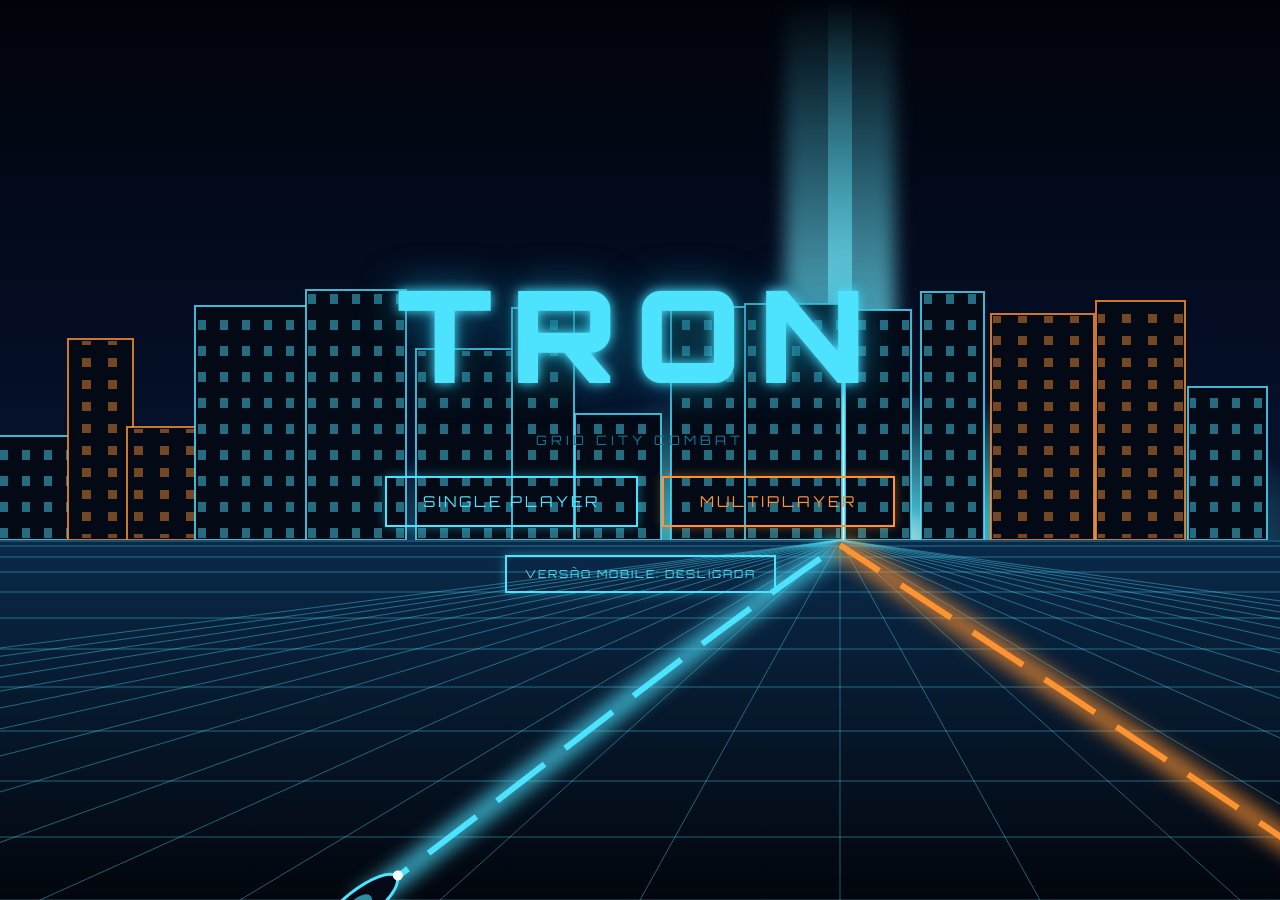
==== index.html @ 57fe6dfc "Formatar com Prettier" ====
<!doctype html>
<html lang="pt-br">
  <head>
    <meta charset="UTF-8" />
    <meta
      name="viewport"
      content="width=device-width, initial-scale=1, maximum-scale=1, user-scalable=no, viewport-fit=cover"
    />
    <meta name="mobile-web-app-capable" content="yes" />
    <meta name="theme-color" content="#030710" />
    <title>TRON // GRID CITY COMBAT</title>
    <link
      href="https://fonts.googleapis.com/css2?family=Orbitron:wght@400;700;900&display=swap"
      rel="stylesheet"
    />
    <style>
      :root {
        --azul-neon: #4de3ff;
        --azul-neon-escuro: #0f7a99;
        --laranja-neon: #ff9331;
        --preto-grid: #030710;
        --vermelho-alerta: #ff3b3b;
        --fonte-tron: "Orbitron", "Courier New", monospace;
      }

      * {
        margin: 0;
        padding: 0;
        box-sizing: border-box;
      }

      html,
      body {
        width: 100%;
        height: 100%;
        background: var(--preto-grid);
        overflow: hidden;
        font-family: var(--fonte-tron);
      }

      #game-container {
        position: relative;
        width: 100vw;
        height: 100vh;
        background: var(--preto-grid);
      }

      #gameCanvas {
        display: block;
        width: 100%;
        height: 100%;
        background: var(--preto-grid);
      }

      .escondido {
        display: none !important;
      }

      #hud {
        position: absolute;
        top: 20px;
        left: 20px;
        z-index: 5;
        display: flex;
        flex-direction: column;
        gap: 8px;
        pointer-events: none;
      }

      .hud-barra {
        display: flex;
        align-items: center;
        gap: 10px;
      }

      .painel-estat {
        background: rgba(3, 10, 20, 0.75);
        border: 1px solid var(--azul-neon-escuro);
        box-shadow: 0 0 14px rgba(77, 227, 255, 0.25);
        padding: 12px 14px;
      }
      .botao-parar {
        margin-top: 8px;
        padding: 8px 14px;
        font-size: 11px;
        pointer-events: auto;
      }
      .hud-titulo {
        color: var(--laranja-neon);
        font-size: 11px;
        letter-spacing: 4px;
        text-shadow: 0 0 6px var(--laranja-neon);
      }
      .hud-linha {
        display: flex;
        align-items: center;
        gap: 10px;
        color: #fff;
        font-size: 12px;
        letter-spacing: 2px;
      }
      .hud-label {
        color: var(--azul-neon);
        font-size: 12px;
        letter-spacing: 2px;
        width: 112px;
        white-space: nowrap;
        text-shadow: 0 0 6px var(--azul-neon);
      }

      .barra-fundo {
        width: 200px;
        height: 14px;
        background: rgba(10, 20, 30, 0.8);
        border: 1px solid var(--azul-neon-escuro);
        box-shadow: 0 0 8px rgba(77, 227, 255, 0.3);
      }

      .barra-preenchimento {
        height: 100%;
        width: 100%;
        transition: width 0.15s ease-out;
      }

      .barra-vida-cor {
        background: linear-gradient(90deg, #ff3b3b, #ff8a4d);
        box-shadow: 0 0 10px #ff5b3b;
      }

      .barra-energia-cor {
        background: linear-gradient(
          90deg,
          var(--azul-neon-escuro),
          var(--azul-neon)
        );
        box-shadow: 0 0 10px var(--azul-neon);
      }

      .tela-overlay {
        position: absolute;
        inset: 0;
        z-index: 10;
        background: rgba(3, 7, 16, 0.92);
        display: flex;
        flex-direction: column;
        align-items: center;
        justify-content: center;
        justify-content: safe center;
        overflow-y: auto;
        gap: 18px;
        text-align: center;
      }

      .titulo-tron {
        font-size: 56px;
        font-weight: 900;
        letter-spacing: 12px;
        color: var(--azul-neon);
        text-shadow:
          0 0 12px var(--azul-neon),
          0 0 40px var(--azul-neon-escuro);
      }

      .titulo-derrota {
        color: var(--vermelho-alerta);
        text-shadow:
          0 0 12px var(--vermelho-alerta),
          0 0 40px #7a0f0f;
        font-size: 48px;
        letter-spacing: 8px;
      }

      .titulo-vitoria {
        color: #3bff5b;
        text-shadow:
          0 0 12px #3bff5b,
          0 0 40px #0f7a28;
        font-size: 40px;
        letter-spacing: 8px;
      }

      .subtitulo-tron {
        color: var(--azul-neon-escuro);
        letter-spacing: 4px;
        font-size: 13px;
      }

      .botao-tron {
        margin-top: 10px;
        padding: 14px 36px;
        background: transparent;
        color: var(--azul-neon);
        border: 2px solid var(--azul-neon);
        font-family: var(--fonte-tron);
        font-size: 15px;
        letter-spacing: 3px;
        cursor: pointer;
        box-shadow: 0 0 10px rgba(77, 227, 255, 0.4);
        transition: all 0.2s ease;
      }

      .botao-tron:hover {
        background: var(--azul-neon);
        color: var(--preto-grid);
        box-shadow: 0 0 25px var(--azul-neon);
      }

      .botao-derrota {
        color: var(--vermelho-alerta);
        border-color: var(--vermelho-alerta);
        box-shadow: 0 0 10px rgba(255, 59, 59, 0.4);
      }

      .botao-derrota:hover {
        background: var(--vermelho-alerta);
        color: var(--preto-grid);
        box-shadow: 0 0 25px var(--vermelho-alerta);
      }

      .painel-controles {
        margin-top: 15px;
        display: flex;
        flex-direction: column;
        gap: 16px;
        align-items: center;
      }

      .linha-controle {
        display: flex;
        align-items: center;
        gap: 12px;
        color: var(--azul-neon);
        font-size: 12px;
        letter-spacing: 1px;
      }

      .teclado-grid {
        display: grid;
        grid-template-columns: repeat(3, 26px);
        grid-template-rows: repeat(2, 26px);
        gap: 4px;
      }

      .tecla {
        width: 26px;
        height: 26px;
        border: 1px solid var(--laranja-neon);
        color: var(--laranja-neon);
        border-radius: 4px;
        display: flex;
        align-items: center;
        justify-content: center;
        font-size: 10px;
        font-weight: bold;
        background: rgba(255, 147, 49, 0.08);
      }

      .tecla-espaco {
        width: 90px;
        height: 26px;
        border: 1px solid var(--laranja-neon);
        color: var(--laranja-neon);
        border-radius: 4px;
        display: flex;
        align-items: center;
        justify-content: center;
        font-size: 10px;
        letter-spacing: 1px;
        background: rgba(255, 147, 49, 0.08);
      }

      .vidas-contador {
        display: flex;
        gap: 6px;
      }

      .vida-item {
        width: 26px;
        height: 26px;
        display: flex;
        align-items: center;
        justify-content: center;
        font-size: 13px;
        font-weight: 900;
        color: var(--azul-neon);
        border: 1px solid var(--azul-neon);
        border-radius: 4px;
        background: rgba(77, 227, 255, 0.12);
        text-shadow: 0 0 6px var(--azul-neon);
        box-shadow: 0 0 8px rgba(77, 227, 255, 0.4);
        transition: all 0.2s ease;
      }

      .vida-item.perdida {
        color: #3a4650;
        border-color: #2a343d;
        background: rgba(10, 20, 30, 0.6);
        text-shadow: none;
        box-shadow: none;
        text-decoration: line-through;
      }

      /* ===== CÂMERA DO FINAL ===== */
      .tela-camera {
        position: absolute;
        inset: 0;
        z-index: 20;
      }

      .camera-moldura {
        position: absolute;
        inset: 0;
        background: var(--preto-grid);
        overflow: hidden;
        animation: abrir-camera 0.8s cubic-bezier(0.2, 0.8, 0.2, 1) forwards;
      }

      @keyframes abrir-camera {
        0% {
          clip-path: inset(50% 0 50% 0);
        }
        100% {
          clip-path: inset(0 0 0 0);
        }
      }

      #video-camera {
        position: absolute;
        inset: 0;
        width: 100%;
        height: 100%;
        object-fit: cover;
        transform: scaleX(-1);
        filter: saturate(0.8) contrast(1.1) hue-rotate(-10deg);
      }

      #canvas-derez {
        position: absolute;
        inset: 0;
        width: 100%;
        height: 100%;
      }

      .camera-moldura::before {
        content: "";
        position: absolute;
        inset: 0;
        z-index: 2;
        pointer-events: none;
        background: repeating-linear-gradient(
          0deg,
          rgba(77, 227, 255, 0.07) 0 2px,
          transparent 2px 5px
        );
        box-shadow: inset 0 0 90px rgba(77, 227, 255, 0.45);
      }

      .camera-legenda {
        position: absolute;
        left: 0;
        right: 0;
        bottom: 28px;
        z-index: 3;
        text-align: center;
        color: var(--azul-neon);
        font-size: 14px;
        letter-spacing: 6px;
        text-shadow: 0 0 10px var(--azul-neon);
        animation: piscar 1.2s ease-in-out infinite;
      }

      @keyframes piscar {
        0%,
        100% {
          opacity: 1;
        }
        50% {
          opacity: 0.35;
        }
      }

      /* Durante a desintegração: some o vídeo e o brilho, ficam só os blocos do canvas */
      .camera-moldura.derez {
        background: transparent;
        animation: none;
      }
      .camera-moldura.derez #video-camera,
      .camera-moldura.derez .camera-legenda {
        visibility: hidden;
      }
      .camera-moldura.derez::before {
        display: none;
      }

      .botao-surgir {
        animation: surgir-botao 1s ease-out both;
      }

      @keyframes surgir-botao {
        0% {
          opacity: 0;
          transform: scale(0.8);
          filter: blur(6px);
        }
        100% {
          opacity: 1;
          transform: scale(1);
          filter: blur(0);
        }
      }

      /* ===== FLASHES DE LED AZUL (TELA DE VITÓRIA) ===== */
      .led-flashes {
        position: absolute;
        inset: 0;
        z-index: 0;
        overflow: hidden;
        pointer-events: none;
        mix-blend-mode: screen;
      }

      #tela-vitoria > *:not(.led-flashes) {
        position: relative;
        z-index: 1;
      }

      .led-pulso {
        position: absolute;
        inset: 0;
        background: radial-gradient(
          circle at 50% 50%,
          rgba(77, 227, 255, 0.35),
          rgba(15, 122, 153, 0.08) 55%,
          transparent 80%
        );
        animation: led-pulso 0.9s ease-in-out infinite alternate;
      }

      @keyframes led-pulso {
        0% {
          opacity: 0.15;
          filter: hue-rotate(0deg);
        }
        100% {
          opacity: 0.75;
          filter: hue-rotate(25deg);
        }
      }

      .led-blob {
        position: absolute;
        border-radius: 50%;
        animation: led-blob 0.6s ease-out forwards;
      }

      @keyframes led-blob {
        0% {
          opacity: 0;
          transform: translate(-50%, -50%) scale(0.4);
        }
        15% {
          opacity: 0.9;
        }
        100% {
          opacity: 0;
          transform: translate(-50%, -50%) scale(1.6);
        }
      }

      .led-barra {
        position: absolute;
        left: 0;
        right: 0;
        animation: led-barra 0.4s ease-out forwards;
      }

      @keyframes led-barra {
        0% {
          opacity: 0;
          transform: scaleX(0.2);
        }
        20% {
          opacity: 1;
        }
        100% {
          opacity: 0;
          transform: scaleX(1);
        }
      }

      .titulo-vitoria {
        animation: titulo-led 0.8s ease-in-out infinite alternate;
      }

      @keyframes titulo-led {
        0% {
          text-shadow:
            0 0 12px #3bff5b,
            0 0 40px #0f7a28;
        }
        100% {
          text-shadow:
            0 0 18px #4de3ff,
            0 0 60px #2d8cff,
            0 0 90px #4de3ff;
        }
      }

      @media (prefers-reduced-motion: reduce) {
        .led-pulso,
        .titulo-vitoria {
          animation: none;
        }
      }

      .texto-branco {
        color: #ffffff;
      }

      .badge-gps {
        padding: 4px 10px;
        border: 1px solid var(--vermelho-alerta);
        color: var(--vermelho-alerta);
        border-radius: 4px;
        font-size: 11px;
        font-weight: bold;
        background: rgba(255, 59, 59, 0.1);
      }

      .tela-inicial {
        background: #02050c;
        overflow: hidden;
        z-index: 12;
      }
      .tela-inicial > svg {
        position: absolute;
        inset: 0;
        width: 100%;
        height: 100%;
      }
      .tela-inicial > *:not(svg) {
        position: relative;
        z-index: 1;
      }
      .tela-inicial .titulo-tron {
        font-size: clamp(56px, 11vw, 128px);
        letter-spacing: 0.14em;
        margin-top: -6vh;
      }
      .grupo-botoes {
        display: flex;
        gap: 24px;
        flex-wrap: wrap;
        justify-content: center;
      }
      .botao-laranja {
        color: var(--laranja-neon);
        border-color: var(--laranja-neon);
        box-shadow: 0 0 10px rgba(255, 147, 49, 0.4);
      }
      .botao-laranja:hover {
        background: var(--laranja-neon);
        color: var(--preto-grid);
        box-shadow: 0 0 25px var(--laranja-neon);
      }
      .feixe {
        animation: pulso-feixe 2.4s ease-in-out infinite alternate;
      }
      @keyframes pulso-feixe {
        from {
          opacity: 0.65;
        }
        to {
          opacity: 1;
        }
      }
      .flui {
        stroke-dasharray: 60 26;
        animation: fluir 1s linear infinite;
      }
      @keyframes fluir {
        to {
          stroke-dashoffset: -86;
        }
      }
      @media (prefers-reduced-motion: reduce) {
        .feixe,
        .flui {
          animation: none;
        }
      }
      #divisoria {
        position: absolute;
        top: 0;
        bottom: 0;
        left: 50%;
        width: 3px;
        margin-left: -1px;
        background: var(--azul-neon);
        box-shadow: 0 0 12px var(--azul-neon);
        z-index: 4;
        pointer-events: none;
      }
      #hud-j2 {
        position: absolute;
        top: 20px;
        right: 20px;
        z-index: 5;
        color: var(--laranja-neon);
        font-size: 12px;
        letter-spacing: 2px;
        text-shadow: 0 0 6px var(--laranja-neon);
        pointer-events: none;
      }
      .so-multi {
        display: none;
      }
      .multi .so-multi {
        display: flex;
      }
      .multi .so-single {
        display: none;
      }

      /* ===== CADASTRO DO JOGADOR ===== */
      .cadastro-titulo {
        font-size: 44px;
        letter-spacing: 10px;
      }
      .cadastro-caixa {
        display: flex;
        flex-direction: column;
        gap: 10px;
        width: min(360px, 86vw);
        text-align: left;
      }
      .cad-label {
        color: var(--azul-neon);
        font-size: 11px;
        letter-spacing: 3px;
        text-shadow: 0 0 6px var(--azul-neon);
      }
      .campo-tron {
        background: rgba(3, 10, 20, 0.85);
        border: 1px solid var(--azul-neon-escuro);
        color: #fff;
        font-family: var(--fonte-tron);
        font-size: 15px;
        letter-spacing: 2px;
        padding: 12px 14px;
        outline: none;
        box-shadow: 0 0 10px rgba(77, 227, 255, 0.2);
        width: 100%;
      }
      .campo-tron:focus {
        border-color: var(--azul-neon);
        box-shadow: 0 0 16px rgba(77, 227, 255, 0.55);
      }
      .campo-tron::placeholder {
        color: #3a5566;
      }
      .cad-tipos {
        display: flex;
        gap: 10px;
      }
      .cad-tipo {
        flex: 1;
        padding: 8px;
        background: transparent;
        color: var(--azul-neon-escuro);
        border: 1px solid var(--azul-neon-escuro);
        font-family: var(--fonte-tron);
        font-size: 11px;
        letter-spacing: 2px;
        cursor: pointer;
      }
      .cad-tipo.ativo {
        color: var(--preto-grid);
        background: var(--azul-neon);
        border-color: var(--azul-neon);
        box-shadow: 0 0 12px var(--azul-neon);
      }
      .cad-erro {
        color: var(--vermelho-alerta);
        font-size: 11px;
        letter-spacing: 1px;
        min-height: 14px;
      }
      .cad-aviso {
        color: var(--azul-neon-escuro);
        font-size: 10px;
        letter-spacing: 1px;
        line-height: 1.5;
      }

      /* ===== TABELA FINAL (cópia das estatísticas para print) ===== */
      .tabela-final {
        display: flex;
        justify-content: center;
      }
      .tabela-final .painel-estat {
        text-align: left;
        display: flex;
        flex-direction: column;
        gap: 8px;
        min-width: 340px;
      }
      #est-armas.zerado {
        color: var(--vermelho-alerta);
        text-shadow: 0 0 6px var(--vermelho-alerta);
      }
      @media (max-height: 820px) {
        .tela-overlay {
          gap: 10px;
        }
        .titulo-vitoria,
        .titulo-derrota {
          font-size: 32px;
        }
        .tabela-final .painel-estat {
          padding: 8px 12px;
          gap: 4px;
          min-width: 320px;
        }
        .tabela-final .hud-linha,
        .tabela-final .hud-label {
          font-size: 11px;
        }
        .tabela-final .botao-tron {
          padding: 10px 26px;
          margin-top: 2px;
        }
      }

      /* ===== RESPONSIVO / MOBILE ===== */
      #game-container {
        height: 100vh;
        height: 100dvh;
      }
      input {
        -webkit-user-select: text;
        user-select: text;
      }
      body.mobile,
      body.mobile #game-container {
        touch-action: none;
        -webkit-user-select: none;
        user-select: none;
        -webkit-touch-callout: none;
        -webkit-tap-highlight-color: transparent;
        overscroll-behavior: none;
      }
      body.mobile input {
        -webkit-user-select: text;
        user-select: text;
      }

      #controles-toque {
        position: absolute;
        inset: 0;
        z-index: 6;
        display: none;
        pointer-events: none;
      }
      body.mobile #controles-toque {
        display: block;
      }
      #dpad {
        position: absolute;
        left: calc(18px + env(safe-area-inset-left, 0px));
        bottom: calc(18px + env(safe-area-inset-bottom, 0px));
        width: 174px;
        height: 174px;
        display: grid;
        grid-template-columns: repeat(3, 1fr);
        grid-template-rows: repeat(3, 1fr);
        gap: 4px;
        pointer-events: auto;
        touch-action: none;
      }
      .seta {
        display: flex;
        align-items: center;
        justify-content: center;
        font-size: 24px;
        color: var(--azul-neon);
        background: rgba(77, 227, 255, 0.12);
        border: 2px solid var(--azul-neon);
        border-radius: 14px;
        box-shadow: 0 0 12px rgba(77, 227, 255, 0.35);
        pointer-events: none;
      }
      .seta.premida {
        background: rgba(77, 227, 255, 0.5);
        color: #fff;
        box-shadow: 0 0 20px var(--azul-neon);
      }
      .seta-cima {
        grid-area: 1/2;
      }
      .seta-esq {
        grid-area: 2/1;
      }
      .seta-dir {
        grid-area: 2/3;
      }
      .seta-baixo {
        grid-area: 3/2;
      }
      #btn-disco {
        position: absolute;
        right: calc(26px + env(safe-area-inset-right, 0px));
        bottom: calc(26px + env(safe-area-inset-bottom, 0px));
        width: 96px;
        height: 96px;
        border-radius: 50%;
        pointer-events: auto;
        touch-action: none;
        display: flex;
        flex-direction: column;
        align-items: center;
        justify-content: center;
        gap: 2px;
        background: rgba(77, 227, 255, 0.15);
        border: 3px solid var(--azul-neon);
        color: var(--azul-neon);
        font-family: var(--fonte-tron);
        font-size: 11px;
        letter-spacing: 2px;
        box-shadow: 0 0 18px rgba(77, 227, 255, 0.5);
      }
      #btn-disco b {
        font-size: 26px;
        color: #fff;
      }
      #btn-disco.premido {
        background: rgba(77, 227, 255, 0.5);
      }

      body.mobile #hud {
        top: calc(8px + env(safe-area-inset-top, 0px));
        left: calc(8px + env(safe-area-inset-left, 0px));
        transform: scale(0.78);
        transform-origin: top left;
        gap: 5px;
      }
      body.mobile #hud .hud-extra {
        display: none;
      }
      body.mobile #hud-j2 {
        display: none;
      }

      #flash-luz {
        position: fixed;
        inset: 0;
        z-index: 25;
        pointer-events: none;
        opacity: 0;
      }
      #aviso-girar {
        position: fixed;
        top: calc(8px + env(safe-area-inset-top, 0px));
        left: 50%;
        transform: translateX(-50%);
        z-index: 26;
        pointer-events: none;
        background: rgba(255, 147, 49, 0.92);
        color: #030710;
        font-size: 11px;
        letter-spacing: 2px;
        padding: 8px 14px;
        text-align: center;
      }

      .botao-mob {
        font-size: 11px;
        padding: 10px 18px;
        letter-spacing: 2px;
      }
      .nota-mobile {
        color: var(--azul-neon-escuro);
        font-size: 10px;
        letter-spacing: 1px;
        text-align: center;
        line-height: 1.5;
      }

      .painel-mobile {
        display: none;
        margin-top: 6px;
        flex-direction: column;
        gap: 10px;
        align-items: center;
        max-width: min(560px, 92vw);
      }
      body.mobile .painel-mobile {
        display: flex;
      }
      body.mobile .painel-controles {
        display: none;
      }
      .mob-opcoes {
        display: flex;
        gap: 8px;
        flex-wrap: wrap;
        justify-content: center;
      }
      .mob-opt {
        padding: 11px 14px;
        font-family: var(--fonte-tron);
        font-size: 11px;
        letter-spacing: 2px;
        color: var(--azul-neon-escuro);
        background: transparent;
        border: 1px solid var(--azul-neon-escuro);
        cursor: pointer;
      }
      .mob-opt.on {
        color: var(--preto-grid);
        background: var(--azul-neon);
        border-color: var(--azul-neon);
        box-shadow: 0 0 12px var(--azul-neon);
      }
      .mob-status {
        color: var(--laranja-neon);
        font-size: 10px;
        letter-spacing: 1px;
        line-height: 1.5;
        min-height: 12px;
      }

      @media (pointer: coarse) {
        .campo-tron {
          font-size: 16px;
        }
      }
      @media (max-width: 820px), (max-height: 520px) {
        .titulo-tron {
          font-size: clamp(32px, 8vh, 56px);
          letter-spacing: 0.2em;
        }
        .tela-inicial .titulo-tron {
          font-size: clamp(40px, 13vh, 96px);
          margin-top: 0;
        }
        .tela-overlay {
          gap: 10px;
          padding: 8px 12px;
        }
        .botao-tron {
          padding: 11px 22px;
          font-size: 13px;
          letter-spacing: 2px;
        }
        .grupo-botoes {
          gap: 12px;
        }
        .cadastro-titulo {
          font-size: 30px;
          letter-spacing: 6px;
        }
        .painel-estat {
          padding: 8px 10px;
        }
        .hud-linha,
        .hud-label {
          font-size: 11px;
        }
        .hud-label {
          width: 96px;
        }
        .barra-fundo {
          width: 150px;
        }
        .titulo-derrota {
          font-size: 34px;
        }
        .titulo-vitoria {
          font-size: 30px;
        }
      }
    </style>
  </head>
  <body>
    <div id="game-container">
      <canvas id="gameCanvas"></canvas>
      <div id="divisoria" class="escondido"></div>
      <div id="hud-j2" class="escondido"></div>

      <div id="hud" class="painel-estat">
        <div class="hud-titulo">ESTAT&Iacute;STICAS</div>
        <div class="hud-linha hud-extra">
          <span class="hud-label">JOGADOR</span><span id="est-nick">-</span>
        </div>
        <div class="hud-linha hud-extra">
          <span id="est-id-label" class="hud-label">CPF</span
          ><span id="est-id">-</span>
        </div>
        <div class="hud-linha hud-extra">
          <span class="hud-label">JOGO</span
          ><span id="est-modo">SINGLE PLAYER</span>
        </div>
        <div class="hud-linha hud-extra">
          <span class="hud-label">PARTIDAS</span
          ><span id="est-partidas">0</span>
        </div>
        <div id="hud-vidas" class="hud-barra">
          <span class="hud-label">VIDAS</span>
          <div id="vidas-contador" class="vidas-contador"></div>
        </div>
        <div id="hud-vida" class="hud-barra">
          <span class="hud-label">VIDA</span>
          <div class="barra-fundo">
            <div
              id="barra-vida"
              class="barra-preenchimento barra-vida-cor"
            ></div>
          </div>
        </div>
        <div id="hud-energia" class="hud-linha">
          <span class="hud-label">ARMAS</span><span id="est-armas">5</span>
        </div>
        <div id="hud-j2-mortes" class="hud-linha escondido">
          <span class="hud-label">J2 MORTES</span
          ><span id="est-j2-mortes">0</span>
        </div>
        <div id="hud-j2-armas" class="hud-linha escondido">
          <span class="hud-label">J2 ARMAS</span
          ><span id="est-j2-armas">5</span>
        </div>
        <button id="btn-parar" class="botao-tron botao-derrota botao-parar">
          PARAR JOGO
        </button>
      </div>

      <div id="controles-toque">
        <div id="dpad">
          <div class="seta seta-cima" data-d="cima">&#9650;</div>
          <div class="seta seta-esq" data-d="esquerda">&#9668;</div>
          <div class="seta seta-dir" data-d="direita">&#9658;</div>
          <div class="seta seta-baixo" data-d="baixo">&#9660;</div>
        </div>
        <button id="btn-disco" type="button">
          <b id="toque-armas">5</b>DISCO
        </button>
      </div>
      <div id="flash-luz"></div>
      <div id="aviso-girar" class="escondido">
        GIRE O CELULAR PARA A HORIZONTAL
      </div>

      <div id="tela-inicial" class="tela-overlay tela-inicial">
        <svg
          viewBox="0 0 1600 900"
          preserveAspectRatio="xMidYMid slice"
          xmlns="http://www.w3.org/2000/svg"
          aria-hidden="true"
        >
          <defs>
            <linearGradient id="ce" x1="0" y1="0" x2="0" y2="1">
              <stop offset="0" stop-color="#01030a" />
              <stop offset=".7" stop-color="#06163a" />
              <stop offset="1" stop-color="#0d5a8a" />
            </linearGradient>
            <linearGradient id="fe" x1="0" y1="0" x2="0" y2="1">
              <stop offset="0" stop-color="#0a2a4a" />
              <stop offset="1" stop-color="#02050c" />
            </linearGradient>
            <linearGradient id="fx" x1="0" y1="1" x2="0" y2="0">
              <stop offset="0" stop-color="#fff" />
              <stop offset=".3" stop-color="#7ff0ff" stop-opacity=".8" />
              <stop offset="1" stop-color="#4de3ff" stop-opacity="0" />
            </linearGradient>
            <radialGradient id="hl">
              <stop offset="0" stop-color="#fff" />
              <stop offset=".25" stop-color="#5ef4ff" stop-opacity=".7" />
              <stop offset="1" stop-color="#5ef4ff" stop-opacity="0" />
            </radialGradient>
            <pattern
              id="wc"
              width="22"
              height="26"
              patternUnits="userSpaceOnUse"
            >
              <rect x="6" y="8" width="8" height="10" fill="#4de3ff" />
            </pattern>
            <pattern
              id="wo"
              width="26"
              height="22"
              patternUnits="userSpaceOnUse"
            >
              <rect x="8" y="6" width="9" height="9" fill="#ff9331" />
            </pattern>
            <filter id="bl" x="-50%" y="-50%" width="200%" height="200%">
              <feGaussianBlur stdDeviation="9" />
            </filter>
          </defs>
          <rect width="1600" height="900" fill="url(#ce)" />
          <ellipse cx="1000" cy="540" rx="520" ry="150" fill="url(#hl)" />
          <g class="feixe">
            <rect
              x="945"
              y="0"
              width="110"
              height="540"
              fill="url(#fx)"
              filter="url(#bl)"
            />
            <rect x="988" y="0" width="24" height="540" fill="url(#fx)" />
          </g>
          <rect
            x="-20"
            y="412"
            width="80"
            height="128"
            fill="#030a16"
            stroke="#ff9331"
            stroke-opacity=".8"
            stroke-width="2"
          />
          <rect
            x="-18"
            y="414"
            width="76"
            height="124"
            fill="url(#wo)"
            opacity=".45"
          />
          <rect
            x="72"
            y="432"
            width="63"
            height="108"
            fill="#030a16"
            stroke="#4de3ff"
            stroke-opacity=".8"
            stroke-width="2"
          />
          <rect
            x="74"
            y="434"
            width="59"
            height="104"
            fill="url(#wc)"
            opacity=".45"
          />
          <rect
            x="138"
            y="436"
            width="97"
            height="104"
            fill="#030a16"
            stroke="#4de3ff"
            stroke-opacity=".8"
            stroke-width="2"
          />
          <rect
            x="140"
            y="438"
            width="93"
            height="100"
            fill="url(#wc)"
            opacity=".45"
          />
          <rect
            x="228"
            y="339"
            width="65"
            height="201"
            fill="#030a16"
            stroke="#ff9331"
            stroke-opacity=".8"
            stroke-width="2"
          />
          <rect
            x="230"
            y="341"
            width="61"
            height="197"
            fill="url(#wo)"
            opacity=".45"
          />
          <rect
            x="287"
            y="427"
            width="75"
            height="113"
            fill="#030a16"
            stroke="#ff9331"
            stroke-opacity=".8"
            stroke-width="2"
          />
          <rect
            x="289"
            y="429"
            width="71"
            height="109"
            fill="url(#wo)"
            opacity=".45"
          />
          <rect
            x="355"
            y="306"
            width="112"
            height="234"
            fill="#030a16"
            stroke="#4de3ff"
            stroke-opacity=".8"
            stroke-width="2"
          />
          <rect
            x="357"
            y="308"
            width="108"
            height="230"
            fill="url(#wc)"
            opacity=".45"
          />
          <rect
            x="466"
            y="290"
            width="100"
            height="250"
            fill="#030a16"
            stroke="#4de3ff"
            stroke-opacity=".8"
            stroke-width="2"
          />
          <rect
            x="468"
            y="292"
            width="96"
            height="246"
            fill="url(#wc)"
            opacity=".45"
          />
          <rect
            x="576"
            y="349"
            width="97"
            height="191"
            fill="#030a16"
            stroke="#4de3ff"
            stroke-opacity=".8"
            stroke-width="2"
          />
          <rect
            x="578"
            y="351"
            width="93"
            height="187"
            fill="url(#wc)"
            opacity=".45"
          />
          <rect
            x="672"
            y="308"
            width="62"
            height="232"
            fill="#030a16"
            stroke="#4de3ff"
            stroke-opacity=".8"
            stroke-width="2"
          />
          <rect
            x="674"
            y="310"
            width="58"
            height="228"
            fill="url(#wc)"
            opacity=".45"
          />
          <rect
            x="735"
            y="414"
            width="86"
            height="126"
            fill="#030a16"
            stroke="#4de3ff"
            stroke-opacity=".8"
            stroke-width="2"
          />
          <rect
            x="737"
            y="416"
            width="82"
            height="122"
            fill="url(#wc)"
            opacity=".45"
          />
          <rect
            x="831"
            y="307"
            width="79"
            height="233"
            fill="#030a16"
            stroke="#4de3ff"
            stroke-opacity=".8"
            stroke-width="2"
          />
          <rect
            x="833"
            y="309"
            width="75"
            height="229"
            fill="url(#wc)"
            opacity=".45"
          />
          <rect
            x="905"
            y="304"
            width="97"
            height="236"
            fill="#030a16"
            stroke="#4de3ff"
            stroke-opacity=".8"
            stroke-width="2"
          />
          <rect
            x="907"
            y="306"
            width="93"
            height="232"
            fill="url(#wc)"
            opacity=".45"
          />
          <rect
            x="1005"
            y="310"
            width="66"
            height="230"
            fill="#030a16"
            stroke="#4de3ff"
            stroke-opacity=".8"
            stroke-width="2"
          />
          <rect
            x="1007"
            y="312"
            width="62"
            height="226"
            fill="url(#wc)"
            opacity=".45"
          />
          <rect
            x="1081"
            y="292"
            width="63"
            height="248"
            fill="#030a16"
            stroke="#4de3ff"
            stroke-opacity=".8"
            stroke-width="2"
          />
          <rect
            x="1083"
            y="294"
            width="59"
            height="244"
            fill="url(#wc)"
            opacity=".45"
          />
          <rect
            x="1151"
            y="314"
            width="103"
            height="226"
            fill="#030a16"
            stroke="#ff9331"
            stroke-opacity=".8"
            stroke-width="2"
          />
          <rect
            x="1153"
            y="316"
            width="99"
            height="222"
            fill="url(#wo)"
            opacity=".45"
          />
          <rect
            x="1256"
            y="301"
            width="89"
            height="239"
            fill="#030a16"
            stroke="#ff9331"
            stroke-opacity=".8"
            stroke-width="2"
          />
          <rect
            x="1258"
            y="303"
            width="85"
            height="235"
            fill="url(#wo)"
            opacity=".45"
          />
          <rect
            x="1348"
            y="387"
            width="79"
            height="153"
            fill="#030a16"
            stroke="#4de3ff"
            stroke-opacity=".8"
            stroke-width="2"
          />
          <rect
            x="1350"
            y="389"
            width="75"
            height="149"
            fill="url(#wc)"
            opacity=".45"
          />
          <rect
            x="1441"
            y="388"
            width="109"
            height="152"
            fill="#030a16"
            stroke="#4de3ff"
            stroke-opacity=".8"
            stroke-width="2"
          />
          <rect
            x="1443"
            y="390"
            width="105"
            height="148"
            fill="url(#wc)"
            opacity=".45"
          />
          <rect
            x="1560"
            y="316"
            width="79"
            height="224"
            fill="#030a16"
            stroke="#ff9331"
            stroke-opacity=".8"
            stroke-width="2"
          />
          <rect
            x="1562"
            y="318"
            width="75"
            height="220"
            fill="url(#wo)"
            opacity=".45"
          />
          <rect y="540" width="1600" height="360" fill="url(#fe)" />
          <g stroke="#4de3ff" stroke-opacity=".4" fill="none">
            <line x1="1000" y1="540" x2="-1800" y2="900" />
            <line x1="1000" y1="540" x2="-1600" y2="900" />
            <line x1="1000" y1="540" x2="-1400" y2="900" />
            <line x1="1000" y1="540" x2="-1200" y2="900" />
            <line x1="1000" y1="540" x2="-1000" y2="900" />
            <line x1="1000" y1="540" x2="-800" y2="900" />
            <line x1="1000" y1="540" x2="-600" y2="900" />
            <line x1="1000" y1="540" x2="-400" y2="900" />
            <line x1="1000" y1="540" x2="-200" y2="900" />
            <line x1="1000" y1="540" x2="0" y2="900" />
            <line x1="1000" y1="540" x2="200" y2="900" />
            <line x1="1000" y1="540" x2="400" y2="900" />
            <line x1="1000" y1="540" x2="600" y2="900" />
            <line x1="1000" y1="540" x2="800" y2="900" />
            <line x1="1000" y1="540" x2="1000" y2="900" />
            <line x1="1000" y1="540" x2="1200" y2="900" />
            <line x1="1000" y1="540" x2="1400" y2="900" />
            <line x1="1000" y1="540" x2="1600" y2="900" />
            <line x1="1000" y1="540" x2="1800" y2="900" />
            <line x1="1000" y1="540" x2="2000" y2="900" />
            <line x1="1000" y1="540" x2="2200" y2="900" />
            <line x1="1000" y1="540" x2="2400" y2="900" />
            <line x1="1000" y1="540" x2="2600" y2="900" />
            <line x1="1000" y1="540" x2="2800" y2="900" />
            <line x1="1000" y1="540" x2="3000" y2="900" />
            <line x1="1000" y1="540" x2="3200" y2="900" />
            <line x1="1000" y1="540" x2="3400" y2="900" />
            <line x1="1000" y1="540" x2="3600" y2="900" />
            <line x1="0" y1="541" x2="1600" y2="541" />
            <line x1="0" y1="546" x2="1600" y2="546" />
            <line x1="0" y1="557" x2="1600" y2="557" />
            <line x1="0" y1="572" x2="1600" y2="572" />
            <line x1="0" y1="592" x2="1600" y2="592" />
            <line x1="0" y1="618" x2="1600" y2="618" />
            <line x1="0" y1="649" x2="1600" y2="649" />
            <line x1="0" y1="687" x2="1600" y2="687" />
            <line x1="0" y1="731" x2="1600" y2="731" />
            <line x1="0" y1="781" x2="1600" y2="781" />
            <line x1="0" y1="837" x2="1600" y2="837" />
            <line x1="0" y1="900" x2="1600" y2="900" />
          </g>
          <path
            d="M 520 905 C 700 770 860 640 1000 545"
            stroke="#4de3ff"
            stroke-width="22"
            fill="none"
            opacity=".7"
            filter="url(#bl)"
          />
          <path
            class="flui"
            d="M 520 905 C 700 770 860 640 1000 545"
            stroke="#4de3ff"
            stroke-width="6"
            fill="none"
          />
          <g transform="translate(520 905) rotate(-38)">
            <ellipse
              rx="46"
              ry="15"
              fill="#030a16"
              stroke="#4de3ff"
              stroke-width="3"
            />
            <ellipse rx="14" ry="8" fill="#4de3ff" opacity=".6" />
            <circle cx="48" r="5" fill="#fff" />
          </g>
          <path
            d="M 1540 905 C 1360 780 1160 650 1000 545"
            stroke="#ff9331"
            stroke-width="22"
            fill="none"
            opacity=".7"
            filter="url(#bl)"
          />
          <path
            class="flui"
            d="M 1540 905 C 1360 780 1160 650 1000 545"
            stroke="#ff9331"
            stroke-width="6"
            fill="none"
          />
          <g transform="translate(1540 905) rotate(-142)">
            <ellipse
              rx="46"
              ry="15"
              fill="#030a16"
              stroke="#ff9331"
              stroke-width="3"
            />
            <ellipse rx="14" ry="8" fill="#ff9331" opacity=".6" />
            <circle cx="48" r="5" fill="#fff" />
          </g>
        </svg>
        <h1 class="titulo-tron">TRON</h1>
        <p class="subtitulo-tron">GRID CITY COMBAT</p>
        <div class="grupo-botoes">
          <button id="btn-single" class="botao-tron">SINGLE PLAYER</button>
          <button id="btn-multi" class="botao-tron botao-laranja">
            MULTIPLAYER
          </button>
        </div>
        <button id="btn-mobile" type="button" class="botao-tron botao-mob">
          VERSÃO MOBILE: DESLIGADA
        </button>
        <p id="nota-mobile" class="nota-mobile escondido">
          MULTIPLAYER PRECISA DE TECLADO &mdash; DESLIGUE A VERSÃO MOBILE PARA
          USÁ-LO
        </p>
      </div>

      <div id="tela-cadastro" class="tela-overlay escondido">
        <h1 class="titulo-tron cadastro-titulo">CADASTRO</h1>
        <p class="subtitulo-tron" id="cad-modo">SINGLE PLAYER</p>
        <div class="cadastro-caixa">
          <label class="cad-label" for="cad-nick">NICKNAME</label>
          <input
            id="cad-nick"
            class="campo-tron"
            type="text"
            maxlength="16"
            autocomplete="off"
            spellcheck="false"
            placeholder="Seu nome no Grid"
          />
          <label class="cad-label">IDENTIFICAÇÃO</label>
          <div class="cad-tipos">
            <button type="button" id="cad-tipo-cpf" class="cad-tipo ativo">
              CPF
            </button>
            <button type="button" id="cad-tipo-mat" class="cad-tipo">
              MATRÍCULA
            </button>
          </div>
          <input
            id="cad-id"
            class="campo-tron"
            type="text"
            inputmode="numeric"
            maxlength="14"
            autocomplete="off"
            spellcheck="false"
            placeholder="000.000.000-00"
          />
          <p id="cad-erro" class="cad-erro"></p>
          <p class="cad-aviso">
            Estes dados aparecem apenas nas estatísticas do jogo e ficam só
            nesta aba: nada é salvo nem enviado.
          </p>
        </div>
        <div class="grupo-botoes">
          <button id="btn-cad-ok" class="botao-tron">CONTINUAR</button>
          <button id="btn-cad-voltar" class="botao-tron botao-laranja">
            VOLTAR
          </button>
        </div>
      </div>

      <div id="tela-menu" class="tela-overlay escondido">
        <h1 class="titulo-tron">TRON</h1>
        <p class="subtitulo-tron">
          <span class="so-single">MODO SINGLE PLAYER</span
          ><span class="so-multi"
            >MODO MULTIPLAYER &mdash; JOGADOR 2 &Eacute; O
            ADVERS&Aacute;RIO</span
          >
        </p>
        <div class="grupo-botoes">
          <button id="btn-iniciar" class="botao-tron">ENTRAR NO GRID</button>
          <button id="btn-voltar" class="botao-tron botao-laranja">
            VOLTAR
          </button>
        </div>
        <div class="painel-controles">
          <div class="linha-controle">
            <div class="teclado-grid">
              <div></div>
              <div class="tecla">&#9650;</div>
              <div></div>
              <div class="tecla">&#9668;</div>
              <div class="tecla">&#9660;</div>
              <div class="tecla">&#9658;</div>
            </div>
            <span>&mdash; BOT&Otilde;ES DE DIRE&Ccedil;&Atilde;O DA MOTO</span>
          </div>
          <div class="linha-controle">
            <div class="tecla-espaco">ESPA&Ccedil;O</div>
            <span>&mdash; ARREMESSAR DISCO</span>
          </div>
        </div>
        <div class="painel-mobile">
          <div class="mob-opcoes">
            <button type="button" id="opt-vibrar" class="mob-opt on">
              VIBRAÇÃO: LIGADA
            </button>
            <button type="button" id="opt-luzes" class="mob-opt on">
              LUZES NA TELA: LIGADAS
            </button>
            <button type="button" id="opt-lanterna" class="mob-opt on">
              LANTERNA (CÂMERA): LIGADA
            </button>
          </div>
          <p id="mob-status" class="mob-status"></p>
        </div>
      </div>

      <div id="tela-derrota" class="tela-overlay escondido">
        <h1 id="titulo-derrota" class="titulo-tron titulo-derrota">
          GAME OVER
        </h1>
        <p id="texto-derrota" class="subtitulo-tron texto-branco">
          Seu Light Cycle foi destruído no Grid.
        </p>
        <div id="tabela-derrota" class="tabela-final"></div>
        <button id="btn-reiniciar-derrota" class="botao-tron botao-derrota">
          REINICIAR JOGO
        </button>
        <button id="btn-menu-derrota" class="botao-tron">MENU PRINCIPAL</button>
      </div>

      <div id="tela-vitoria" class="tela-overlay escondido">
        <div id="led-flashes" class="led-flashes"></div>
        <h1 class="titulo-tron titulo-vitoria">Você ganhou!</h1>
        <p class="subtitulo-tron texto-branco">
          Você alcançou o Portal e retornou ao mundo real.
        </p>
        <div id="tabela-vitoria" class="tabela-final escondido"></div>
        <button id="btn-reiniciar-vitoria" class="botao-tron escondido">
          JOGAR NOVAMENTE
        </button>
        <button id="btn-menu-vitoria" class="botao-tron escondido">
          MENU PRINCIPAL
        </button>
      </div>

      <div id="tela-camera" class="tela-camera escondido">
        <div id="camera-moldura" class="camera-moldura">
          <video id="video-camera" autoplay playsinline muted></video>
          <canvas id="canvas-derez"></canvas>
          <p class="camera-legenda">// CONEXÃO COM O MUNDO REAL //</p>
        </div>
      </div>
    </div>

    <script>
      /* ==================== SINTETIZADOR DE ÁUDIO WEB AUDIO API ==================== */
      let actx = null;
      function getAudioCtx() {
        if (!actx)
          actx = new (window.AudioContext || window.webkitAudioContext)();
        if (actx.state === "suspended") actx.resume();
        return actx;
      }

      function envGain(ac, node, t0, attack, hold, release, peak) {
        const g = ac.createGain();
        node.connect(g);
        g.gain.setValueAtTime(0, t0);
        g.gain.linearRampToValueAtTime(peak, t0 + attack);
        g.gain.setValueAtTime(peak, t0 + attack + hold);
        g.gain.exponentialRampToValueAtTime(
          0.0001,
          t0 + attack + hold + release,
        );
        return g;
      }

      function noiseBuffer(ac, dur) {
        const buf = ac.createBuffer(1, ac.sampleRate * dur, ac.sampleRate);
        const d = buf.getChannelData(0);
        for (let i = 0; i < d.length; i++) d[i] = Math.random() * 2 - 1;
        return buf;
      }

      function playLaser() {
        try {
          const ac = getAudioCtx();
          const t0 = ac.currentTime;
          const src = ac.createBufferSource();
          src.buffer = noiseBuffer(ac, 0.3);
          const bp = ac.createBiquadFilter();
          bp.type = "bandpass";
          bp.frequency.setValueAtTime(1800, t0);
          bp.Q.value = 6;
          const g1 = envGain(ac, bp, t0, 0.002, 0.02, 0.15, 0.5);
          src.connect(bp);
          g1.connect(ac.destination);
          src.start(t0);
          src.stop(t0 + 0.3);

          const osc = ac.createOscillator();
          osc.type = "sawtooth";
          osc.frequency.setValueAtTime(2200, t0);
          osc.frequency.exponentialRampToValueAtTime(140, t0 + 0.28);
          const g2 = envGain(ac, osc, t0, 0.001, 0.02, 0.26, 0.35);
          osc.connect(g2);
          g2.connect(ac.destination);
          osc.start(t0);
          osc.stop(t0 + 0.32);
        } catch (e) {}
      }

      function playThrow() {
        try {
          const ac = getAudioCtx();
          const t0 = ac.currentTime;
          const osc = ac.createOscillator();
          osc.type = "square";
          osc.frequency.setValueAtTime(400, t0);
          osc.frequency.linearRampToValueAtTime(1400, t0 + 0.18);
          osc.frequency.linearRampToValueAtTime(200, t0 + 0.45);
          const filt = ac.createBiquadFilter();
          filt.type = "bandpass";
          filt.frequency.setValueAtTime(900, t0);
          filt.Q.value = 3;
          const g = envGain(ac, filt, t0, 0.01, 0.25, 0.2, 0.3);
          osc.connect(filt);
          g.connect(ac.destination);
          osc.start(t0);
          osc.stop(t0 + 0.5);
        } catch (e) {}
      }

      function playDerez() {
        try {
          const ac = getAudioCtx();
          const t0 = ac.currentTime;
          const src = ac.createBufferSource();
          src.buffer = noiseBuffer(ac, 0.6);
          const filt = ac.createBiquadFilter();
          filt.type = "lowpass";
          filt.frequency.setValueAtTime(4000, t0);
          filt.frequency.exponentialRampToValueAtTime(80, t0 + 0.55);
          const g = envGain(ac, filt, t0, 0.005, 0.1, 0.5, 0.4);
          src.connect(filt);
          g.connect(ac.destination);
          src.start(t0);
          src.stop(t0 + 0.6);

          const osc = ac.createOscillator();
          osc.type = "sine";
          osc.frequency.setValueAtTime(800, t0);
          osc.frequency.exponentialRampToValueAtTime(40, t0 + 0.5);
          const g2 = envGain(ac, osc, t0, 0.005, 0.05, 0.45, 0.25);
          osc.connect(g2);
          g2.connect(ac.destination);
          osc.start(t0);
          osc.stop(t0 + 0.55);
        } catch (e) {}
      }

      function playPortal() {
        try {
          const ac = getAudioCtx();
          const t0 = ac.currentTime;
          for (let i = 0; i < 3; i++) {
            const osc = ac.createOscillator();
            osc.type = "sine";
            const start = 150 + i * 40;
            osc.frequency.setValueAtTime(start, t0 + i * 0.03);
            osc.frequency.exponentialRampToValueAtTime(
              start * 9,
              t0 + i * 0.03 + 0.5,
            );
            const g = envGain(ac, osc, t0 + i * 0.03, 0.02, 0.3, 0.25, 0.15);
            osc.connect(g);
            g.connect(ac.destination);
            osc.start(t0 + i * 0.03);
            osc.stop(t0 + i * 0.03 + 0.6);
          }
        } catch (e) {}
      }

      let motoNodes = null;
      let motoLevel = 0;

      function startMotoAudio() {
        if (motoNodes) return;
        try {
          const ac = getAudioCtx();
          const osc1 = ac.createOscillator();
          osc1.type = "sawtooth";
          osc1.frequency.value = 60;
          const osc2 = ac.createOscillator();
          osc2.type = "square";
          osc2.frequency.value = 61.5;
          const filt = ac.createBiquadFilter();
          filt.type = "lowpass";
          filt.frequency.value = 300;
          const g = ac.createGain();
          g.gain.value = 0.0001;
          osc1.connect(filt);
          osc2.connect(filt);
          filt.connect(g);
          g.connect(ac.destination);
          osc1.start();
          osc2.start();
          motoNodes = { osc1, osc2, filt, g, ac };
        } catch (e) {}
      }

      function updateMotoAudio(isMoving) {
        if (!motoNodes && isMoving) startMotoAudio();
        if (!motoNodes) return;

        const { osc1, osc2, filt, g, ac } = motoNodes;
        if (isMoving) {
          motoLevel = Math.min(1, motoLevel + 0.04);
        } else {
          motoLevel = Math.max(0, motoLevel - 0.04);
        }

        const t = ac.currentTime;
        const freq = 55 + motoLevel * 260;
        osc1.frequency.setTargetAtTime(freq, t, 0.05);
        osc2.frequency.setTargetAtTime(freq * 1.02, t, 0.05);
        filt.frequency.setTargetAtTime(300 + motoLevel * 3000, t, 0.05);
        g.gain.setTargetAtTime(0.01 + motoLevel * 0.12, t, 0.05);

        if (!isMoving && motoLevel <= 0.01) {
          try {
            osc1.stop(t + 0.05);
            osc2.stop(t + 0.05);
          } catch (e) {}
          motoNodes = null;
        }
      }

      function stopMotoAudioInstant() {
        if (!motoNodes) return;
        try {
          motoNodes.osc1.stop();
          motoNodes.osc2.stop();
        } catch (e) {}
        motoNodes = null;
        motoLevel = 0;
      }

      let padNodes = null;
      function startPad() {
        if (padNodes) return;
        try {
          const ac = getAudioCtx();
          const notes = [55, 82.41, 110, 130.81];
          const master = ac.createGain();
          master.gain.value = 0.0001;
          master.connect(ac.destination);
          master.gain.linearRampToValueAtTime(0.06, ac.currentTime + 1.5);

          const filt = ac.createBiquadFilter();
          filt.type = "lowpass";
          filt.frequency.value = 800;
          filt.connect(master);

          const lfo = ac.createOscillator();
          lfo.type = "sine";
          lfo.frequency.value = 0.08;
          const lfoGain = ac.createGain();
          lfoGain.gain.value = 300;
          lfo.connect(lfoGain);
          lfoGain.connect(filt.frequency);
          lfo.start();

          const oscs = notes.map((f, i) => {
            const o = ac.createOscillator();
            o.type = i % 2 === 0 ? "sawtooth" : "triangle";
            o.frequency.value = f;
            o.detune.value = (i - 1.5) * 4;
            o.connect(filt);
            o.start();
            return o;
          });

          padNodes = { master, filt, lfo, oscs, ac };
        } catch (e) {}
      }

      function stopPad() {
        if (!padNodes) return;
        try {
          const { master, lfo, oscs, ac } = padNodes;
          const t = ac.currentTime;
          master.gain.linearRampToValueAtTime(0.0001, t + 0.5);
          setTimeout(() => {
            try {
              oscs.forEach((o) => o.stop());
              lfo.stop();
            } catch (e) {}
          }, 550);
        } catch (e) {}
        padNodes = null;
      }

      /* ==================== ESTRUTURA DO JOGO ==================== */
      const Interface = {
        elementos: {},
        inicializar() {
          this.elementos.telaMenu = document.getElementById("tela-menu");
          this.elementos.telaDerrota = document.getElementById("tela-derrota");
          this.elementos.telaVitoria = document.getElementById("tela-vitoria");
          this.elementos.btnIniciar = document.getElementById("btn-iniciar");
          this.elementos.btnReiniciarDerrota = document.getElementById(
            "btn-reiniciar-derrota",
          );
          this.elementos.btnReiniciarVitoria = document.getElementById(
            "btn-reiniciar-vitoria",
          );
          this.elementos.barraVida = document.getElementById("barra-vida");
          this.elementos.barraEnergia =
            document.getElementById("barra-energia");
          this.elementos.vidasContador =
            document.getElementById("vidas-contador");
          this.elementos.telaCamera = document.getElementById("tela-camera");
          this.elementos.ledFlashes = document.getElementById("led-flashes");
          this.elementos.moldura = document.getElementById("camera-moldura");
          for (let i = 1; i <= VIDAS_MAX; i++) {
            const item = document.createElement("div");
            item.className = "vida-item";
            item.textContent = i;
            this.elementos.vidasContador.appendChild(item);
          }
        },
        atualizarVidas(vidasRestantes) {
          const itens = this.elementos.vidasContador.children;
          for (let i = 0; i < itens.length; i++) {
            itens[i].classList.toggle("perdida", i >= vidasRestantes);
          }
        },
        configurarBotoes(aoIniciar, aoReiniciar) {
          this.elementos.btnIniciar.onclick = aoIniciar;
          this.elementos.btnReiniciarDerrota.onclick = aoReiniciar;
          this.elementos.btnReiniciarVitoria.onclick = aoReiniciar;
        },
        esconderMenu() {
          this.elementos.telaMenu.classList.add("escondido");
        },
        mostrarDerrota() {
          this.elementos.telaDerrota.classList.remove("escondido");
        },
        esconderDerrota() {
          this.elementos.telaDerrota.classList.add("escondido");
        },
        mostrarVitoria() {
          this.elementos.btnReiniciarVitoria.classList.add("escondido");
          this.elementos.btnReiniciarVitoria.classList.remove("botao-surgir");
          document
            .getElementById("btn-menu-vitoria")
            .classList.add("escondido");
          document.getElementById("tabela-vitoria").classList.add("escondido");
          this.elementos.telaVitoria.classList.remove("escondido");
          this.iniciarFlashesLED();
        },
        ledTimer: null,
        iniciarFlashesLED() {
          this.pararFlashesLED();
          const cont = this.elementos.ledFlashes;
          cont.innerHTML = '<div class="led-pulso"></div>';
          if (window.matchMedia("(prefers-reduced-motion: reduce)").matches)
            return;

          const cores = [
            "77,227,255",
            "40,140,255",
            "150,240,255",
            "60,100,255",
          ];
          const rnd = (a, b) => a + Math.random() * (b - a);
          const disparar = () => {
            if (cont.childElementCount > 40) return;
            const cor = cores[Math.floor(Math.random() * cores.length)];
            const el = document.createElement("div");
            if (Math.random() < 0.7) {
              const tam = rnd(160, 420);
              el.className = "led-blob";
              el.style.width = el.style.height = tam + "px";
              el.style.left = rnd(0, 100) + "%";
              el.style.top = rnd(0, 100) + "%";
              el.style.background = `radial-gradient(circle, rgba(${cor},0.85) 0%, rgba(${cor},0.25) 40%, rgba(${cor},0) 70%)`;
            } else {
              el.className = "led-barra";
              el.style.top = rnd(0, 100) + "%";
              el.style.height = rnd(2, 10) + "px";
              el.style.background = `linear-gradient(90deg, transparent, rgba(${cor},1), transparent)`;
              el.style.boxShadow = `0 0 14px rgba(${cor},0.9)`;
            }
            el.addEventListener("animationend", () => el.remove());
            cont.appendChild(el);
          };
          this.ledTimer = setInterval(() => {
            disparar();
            if (Math.random() < 0.35) disparar();
          }, 200);
        },
        pararFlashesLED() {
          if (this.ledTimer) clearInterval(this.ledTimer);
          this.ledTimer = null;
          if (this.elementos.ledFlashes)
            this.elementos.ledFlashes.innerHTML = "";
        },
        esconderVitoria() {
          this.pararFlashesLED();
          this.elementos.telaVitoria.classList.add("escondido");
          this.elementos.telaCamera.classList.add("escondido");
        },
        mostrarBotaoVitoria() {
          document
            .getElementById("btn-menu-vitoria")
            .classList.remove("escondido");
          const tv = document.getElementById("tabela-vitoria");
          tv.classList.remove("escondido");
          tv.classList.add("botao-surgir");
          this.elementos.btnReiniciarVitoria.classList.remove("escondido");
          this.elementos.btnReiniciarVitoria.classList.add("botao-surgir");
        },
        abrirCamera() {
          this.elementos.moldura.classList.remove("derez");
          this.elementos.telaCamera.classList.remove("escondido");
          // reinicia a animação de abertura
          this.elementos.moldura.style.animation = "none";
          void this.elementos.moldura.offsetWidth;
          this.elementos.moldura.style.animation = "";
        },
        fecharCamera() {
          this.elementos.telaCamera.classList.add("escondido");
          this.elementos.moldura.classList.remove("derez");
        },
        atualizarHUD(jogador) {
          const pctVida = Math.max(0, jogador.vida / jogador.vidaMax) * 100;
          const pctEnergia =
            Math.max(0, jogador.energia / jogador.energiaMax) * 100;
          this.elementos.barraVida.style.width = pctVida + "%";
          const ea = document.getElementById("est-armas");
          ea.textContent = jogador.armas;
          const tb = document.getElementById("toque-armas");
          if (tb) tb.textContent = jogador.armas;
          ea.classList.toggle("zerado", jogador.armas <= 0);
        },
      };

      function caminhoCapsula(ctx, x, y, w, h, r) {
        ctx.beginPath();
        ctx.moveTo(x + r, y);
        ctx.arcTo(x + w, y, x + w, y + h, r);
        ctx.arcTo(x + w, y + h, x, y + h, r);
        ctx.arcTo(x, y + h, x, y, r);
        ctx.arcTo(x, y, x + w, y, r);
        ctx.closePath();
      }

      // Roda vista de cima: pneu arredondado, aro neon, sulcos e cubo central
      function desenharRodaTopDown(
        ctx,
        cx,
        meioComp,
        meioLarg,
        corNeon,
        corPneu,
      ) {
        const x = cx - meioComp,
          y = -meioLarg,
          w = meioComp * 2,
          h = meioLarg * 2;
        const r = Math.min(meioComp, meioLarg) * 0.9;

        ctx.fillStyle = corPneu;
        caminhoCapsula(ctx, x, y, w, h, r);
        ctx.fill();
        ctx.strokeStyle = corNeon;
        ctx.lineWidth = 2;
        ctx.shadowColor = corNeon;
        ctx.shadowBlur = 8;
        ctx.stroke();
        ctx.shadowBlur = 0;

        // sulcos da banda de rodagem
        ctx.strokeStyle = "rgba(255, 255, 255, 0.16)";
        ctx.lineWidth = 1;
        for (let i = -2; i <= 2; i++) {
          const tx = cx + i * (meioComp * 0.4);
          ctx.beginPath();
          ctx.moveTo(tx, -meioLarg + 2.5);
          ctx.lineTo(tx, meioLarg - 2.5);
          ctx.stroke();
        }

        // aro de luz
        ctx.strokeStyle = corNeon;
        ctx.globalAlpha = 0.85;
        ctx.lineWidth = 1.4;
        caminhoCapsula(ctx, x + 3, y + 3, w - 6, h - 6, Math.max(1, r - 3));
        ctx.stroke();
        ctx.globalAlpha = 1;

        // cubo
        ctx.fillStyle = corNeon;
        ctx.beginPath();
        ctx.arc(cx, 0, 1.8, 0, Math.PI * 2);
        ctx.fill();
      }

      function desenharMotoDespedacada(ctx, corNeon) {
        ctx.save();
        ctx.fillStyle = "rgba(10, 5, 5, 0.7)";
        ctx.beginPath();
        ctx.arc(0, 0, 18, 0, Math.PI * 2);
        ctx.fill();

        // pedaço do casco
        ctx.fillStyle = "#111";
        ctx.strokeStyle = corNeon;
        ctx.lineWidth = 1.5;
        ctx.fillRect(8, -12, 10, 14);
        ctx.strokeRect(8, -12, 10, 14);

        // roda quebrada
        ctx.lineWidth = 2.5;
        ctx.beginPath();
        ctx.arc(-6, 6, 7, 0.4, Math.PI * 1.4);
        ctx.stroke();

        ctx.fillStyle = corNeon;
        ctx.fillRect(-12, -14, 4, 4);
        ctx.fillRect(10, 8, 5, 4);
        ctx.fillRect(-6, 12, 4, 4);

        ctx.restore();
      }

      function desenharLightCycleTopDown(
        ctx,
        corNeon,
        escuroPneu,
        destruida = false,
      ) {
        if (destruida) {
          desenharMotoDespedacada(ctx, corNeon);
          return;
        }

        ctx.save();
        ctx.lineJoin = "round";
        ctx.lineCap = "round";

        // rastro de brilho sob a moto
        const brilho = ctx.createRadialGradient(0, 0, 4, 0, 0, 34);
        brilho.addColorStop(0, "rgba(255,255,255,0.06)");
        brilho.addColorStop(1, "rgba(0,0,0,0)");
        ctx.fillStyle = brilho;
        ctx.beginPath();
        ctx.arc(0, 0, 34, 0, Math.PI * 2);
        ctx.fill();

        // carenagem (corpo) com curvas suaves
        const grad = ctx.createLinearGradient(-15, 0, 16, 0);
        grad.addColorStop(0, "#08121f");
        grad.addColorStop(1, "#0c1d31");
        ctx.fillStyle = grad;
        ctx.strokeStyle = corNeon;
        ctx.lineWidth = 1.8;
        ctx.shadowColor = corNeon;
        ctx.shadowBlur = 6;
        ctx.beginPath();
        ctx.moveTo(16, 0);
        ctx.bezierCurveTo(14, -6, 8, -9.5, -2, -9.5);
        ctx.bezierCurveTo(-9, -9.5, -13, -7, -14, -3);
        ctx.quadraticCurveTo(-15.5, 0, -14, 3);
        ctx.bezierCurveTo(-13, 7, -9, 9.5, -2, 9.5);
        ctx.bezierCurveTo(8, 9.5, 14, 6, 16, 0);
        ctx.closePath();
        ctx.fill();
        ctx.stroke();
        ctx.shadowBlur = 0;

        // faixas de luz laterais
        ctx.strokeStyle = corNeon;
        ctx.lineWidth = 1.5;
        ctx.beginPath();
        ctx.moveTo(12, -3.5);
        ctx.quadraticCurveTo(2, -7.5, -10, -5.5);
        ctx.moveTo(12, 3.5);
        ctx.quadraticCurveTo(2, 7.5, -10, 5.5);
        ctx.stroke();

        // rodas (traseira maior, dianteira menor) por cima das pontas do corpo
        desenharRodaTopDown(ctx, -20, 12, 9, corNeon, escuroPneu);
        desenharRodaTopDown(ctx, 21, 9, 6.5, corNeon, escuroPneu);

        // piloto / capacete
        ctx.fillStyle = "#020408";
        ctx.strokeStyle = corNeon;
        ctx.lineWidth = 1.5;
        ctx.beginPath();
        ctx.ellipse(-2, 0, 6.5, 5.5, 0, 0, Math.PI * 2);
        ctx.fill();
        ctx.stroke();
        ctx.fillStyle = corNeon;
        ctx.globalAlpha = 0.5;
        ctx.beginPath();
        ctx.ellipse(-0.5, 0, 2.6, 2, 0, 0, Math.PI * 2);
        ctx.fill();
        ctx.globalAlpha = 1;

        // farol
        ctx.fillStyle = "#ffffff";
        ctx.shadowColor = corNeon;
        ctx.shadowBlur = 10;
        caminhoCapsula(ctx, 27, -1.6, 4, 3.2, 1.4);
        ctx.fill();
        ctx.shadowBlur = 0;

        ctx.restore();
      }

      class Destroco {
        constructor(x, y, cor) {
          this.x = x;
          this.y = y;
          this.cor = cor;
          this.angulo = Math.random() * Math.PI * 2;
        }
        desenhar(ctx, camera) {
          ctx.save();
          ctx.translate(this.x - camera.x, this.y - camera.y);
          ctx.rotate(this.angulo);
          desenharMotoDespedacada(ctx, this.cor);
          ctx.restore();
        }
      }

      class Jogador {
        constructor(x, y) {
          this.x = x;
          this.y = y;
          this.tamanho = 22;

          this.vidaMax = 100;
          this.vida = this.vidaMax;
          this.energiaMax = 100;
          this.energia = this.energiaMax;

          this.velocidade = 700;
          this.direcao = { x: 1, y: 0 };
          const c0 = Piloto.circulos[0];
          this.ang = Math.atan2(c0.cy - y, c0.cx - x);
          this.ap = Piloto.novo(x, y);
          this.cor = "#4de3ff";
          this.armas = 5;
          this.destruido = false;
          this.emMovimento = false;
        }

        atualizar(dt, input, mundo) {
          if (this.destruido) {
            updateMotoAudio(false);
            return;
          }
          const dx = (input.direita ? 1 : 0) - (input.esquerda ? 1 : 0);
          const dy = (input.baixo ? 1 : 0) - (input.cima ? 1 : 0);
          let alvo;
          if (dx || dy) {
            this.ap.manual = true;
            alvo = Math.atan2(dy, dx);
          } else {
            if (this.ap.manual) Piloto.reengatar(this.ap, this.x, this.y);
            alvo = Piloto.rumo(this.ap, this.x, this.y);
          }
          let d = alvo - this.ang;
          d = Math.atan2(Math.sin(d), Math.cos(d));
          this.ang += Math.max(-16, Math.min(16, d * 14)) * dt;
          this.direcao = { x: Math.cos(this.ang), y: Math.sin(this.ang) };
          this.emMovimento = true;
          updateMotoAudio(true);
          for (let q = 0; q < 4; q++) {
            const nx = this.x + (this.direcao.x * this.velocidade * dt) / 4,
              ny = this.y + (this.direcao.y * this.velocidade * dt) / 4;
            if (mundo.colideComParede(nx, ny, this.tamanho)) {
              this.destruir();
              return;
            }
            this.x = nx;
            this.y = ny;
          }
          this.energia = Math.min(this.energiaMax, this.energia + 25 * dt);
        }

        podeArremessarDisco() {
          return !this.destruido && this.armas > 0;
        }

        receberAtaqueInimigo() {
          if (this.destruido) return;
          playLaser();
          Haptica.evento("dano");
          Efeitos.impacto(this.x, this.y, "#ff5b3b", 1);
          this.energia = 0;
          this.vida -= 40;
          if (this.vida <= 0) {
            this.vida = 0;
            this.destruir();
          }
        }

        destruir() {
          if (this.destruido) return;
          playDerez();
          Haptica.evento("morte");
          Efeitos.impacto(this.x, this.y, this.cor, 1.6);
          stopMotoAudioInstant();
          this.vida = 0;
          this.energia = 0;
          this.destruido = true;
        }

        ganharVida(quantidade) {
          if (this.destruido) return;
          this.vida = Math.min(this.vidaMax, this.vida + quantidade);
        }

        estaVivo() {
          return !this.destruido && this.vida > 0;
        }

        desenhar(ctx, camera) {
          const sx = this.x - camera.x;
          const sy = this.y - camera.y;

          ctx.save();
          ctx.translate(sx, sy);
          const angulo = Math.atan2(this.direcao.y, this.direcao.x);
          ctx.rotate(angulo);

          desenharLightCycleTopDown(ctx, this.cor, "#071624", this.destruido);

          ctx.restore();
        }
      }

      class Inimigo {
        constructor(x, y, cor) {
          this.x = x;
          this.y = y;
          this.tamanho = 20;
          this.velocidade = 250;
          this.cor = cor || "#ff5b3b";
          this.morto = false;
          this.proximoTiroEm = 0;
          this.direcaoAtual = { x: 1, y: 0 };
        }

        atualizar(dt, jogador, mundo, tempoAtual, criarDiscoInimigo) {
          if (this.morto) return;

          const dx = jogador.x - this.x;
          const dy = jogador.y - this.y;
          const distJogador = Math.hypot(dx, dy);

          let dirX = dx / (distJogador || 1);
          let dirY = dy / (distJogador || 1);

          const anguloBase = Math.atan2(dirY, dirX);
          const checarFrente = mundo.colideComParede(
            this.x + Math.cos(anguloBase) * 40,
            this.y + Math.sin(anguloBase) * 40,
            this.tamanho,
          );

          if (checarFrente) {
            const esqX = Math.cos(anguloBase - Math.PI / 3);
            const esqY = Math.sin(anguloBase - Math.PI / 3);
            if (
              !mundo.colideComParede(
                this.x + esqX * 40,
                this.y + esqY * 40,
                this.tamanho,
              )
            ) {
              dirX = esqX;
              dirY = esqY;
            } else {
              dirX = Math.cos(anguloBase + Math.PI / 3);
              dirY = Math.sin(anguloBase + Math.PI / 3);
            }
          }

          this.direcaoAtual = { x: dirX, y: dirY };

          const novoX = this.x + dirX * this.velocidade * dt;
          const novoY = this.y + dirY * this.velocidade * dt;

          if (!mundo.colideComParede(novoX, this.y, this.tamanho))
            this.x = novoX;
          if (!mundo.colideComParede(this.x, novoY, this.tamanho))
            this.y = novoY;

          if (
            jogador.estaVivo() &&
            distJogador < this.tamanho + jogador.tamanho
          ) {
            jogador.receberAtaqueInimigo();
          }

          if (
            jogador.estaVivo() &&
            distJogador < 480 &&
            tempoAtual > this.proximoTiroEm
          ) {
            criarDiscoInimigo(this.x, this.y, dirX, dirY, this.cor);
            this.proximoTiroEm = tempoAtual + 2000 + Math.random() * 500;
          }
        }

        desenhar(ctx, camera) {
          if (this.morto) return;
          const sx = this.x - camera.x;
          const sy = this.y - camera.y;

          ctx.save();
          ctx.translate(sx, sy);
          const angulo = Math.atan2(this.direcaoAtual.y, this.direcaoAtual.x);
          ctx.rotate(angulo);

          desenharLightCycleTopDown(ctx, this.cor, "#200707", false);

          ctx.restore();
        }
      }

      class Humano extends Inimigo {
        constructor(x, y, ang) {
          super(x, y, "#ff9331");
          this.humano = true;
          this.velocidade = 700;
          this.tamanho = 22;
          this.ang = ang;
          this.armas = 5;
          this.direcaoAtual = { x: Math.cos(ang), y: Math.sin(ang) };
        }
        atualizar(dt, jogador, mundo) {
          if (this.morto) return;
          const dx = (in2.direita ? 1 : 0) - (in2.esquerda ? 1 : 0),
            dy = (in2.baixo ? 1 : 0) - (in2.cima ? 1 : 0);
          if (dx || dy) {
            let d = Math.atan2(dy, dx) - this.ang;
            d = Math.atan2(Math.sin(d), Math.cos(d));
            this.ang += Math.max(-16, Math.min(16, d * 14)) * dt;
          }
          this.direcaoAtual = { x: Math.cos(this.ang), y: Math.sin(this.ang) };
          const nx = this.x + this.direcaoAtual.x * this.velocidade * dt,
            ny = this.y + this.direcaoAtual.y * this.velocidade * dt;
          if (mundo.colideComParede(nx, ny, this.tamanho)) {
            this.morto = true;
            playDerez();
            Haptica.evento("abate");
            Efeitos.impacto(this.x, this.y, this.cor, 1);
            adicionarDestroco(this.x, this.y, this.cor);
            return;
          }
          this.x = nx;
          this.y = ny;
          if (
            jogador.estaVivo() &&
            Math.hypot(jogador.x - this.x, jogador.y - this.y) <
              this.tamanho + jogador.tamanho
          )
            jogador.receberAtaqueInimigo();
        }
      }

      class Disco {
        constructor(x, y, dirX, dirY, eDoJogador = true, cor = "#4de3ff") {
          this.x = x;
          this.y = y;
          this.dirX = dirX;
          this.dirY = dirY;
          this.velocidade = eDoJogador ? 1300 : 650;
          this.alcance = 420;
          this.distanciaPercorrida = 0;
          this.retornando = false;
          this.raio = 8;
          this.finalizado = false;
          this.eDoJogador = eDoJogador;
          this.cor = cor;
          this.acumOnda = 0;
        }

        atualizar(dt, jogador, inimigos, tempoAtual, mundo, adicionarDestroco) {
          const deslocamento = this.velocidade * dt;

          // rastro que se dissipa + ondas que vibram o grid ao longo do trajeto
          Efeitos.faisca(this.x, this.y, this.cor, 1, 50, 0.5, 2.2);
          this.acumOnda += deslocamento;
          if (this.acumOnda > 140) {
            this.acumOnda = 0;
            Efeitos.onda(this.x, this.y, this.cor, 2.5, 0.55, 900);
          }

          if (!this.retornando) {
            const nx = this.x + this.dirX * deslocamento;
            const ny = this.y + this.dirY * deslocamento;

            if (mundo.colideComParede(nx, ny, this.raio, true)) {
              this.retornando = true;
              playLaser();
              Efeitos.impacto(this.x, this.y, this.cor, 0.6);
            } else {
              this.x = nx;
              this.y = ny;
              this.distanciaPercorrida += deslocamento;
              if (this.distanciaPercorrida >= this.alcance)
                this.retornando = true;
            }
          } else {
            if (!this.eDoJogador) {
              Efeitos.dissipar(this.x, this.y, this.cor);
              this.finalizado = true;
              return;
            }
            const alvoX = jogador.x;
            const alvoY = this.eDoJogador ? jogador.y : this.y;
            const dx = alvoX - this.x;
            const dy = alvoY - this.y;
            const dist = Math.hypot(dx, dy);

            if (this.eDoJogador && dist < 20) {
              Efeitos.dissipar(this.x, this.y, this.cor);
              this.finalizado = true;
              return;
            }

            if (
              !this.eDoJogador &&
              this.distanciaPercorrida > this.alcance * 1.8
            ) {
              Efeitos.dissipar(this.x, this.y, this.cor);
              this.finalizado = true;
              return;
            }

            this.x += (dx / (dist || 1)) * deslocamento;
            this.y += (dy / (dist || 1)) * deslocamento;
          }

          if (this.eDoJogador) {
            for (const inimigo of inimigos) {
              if (inimigo.morto) continue;
              if (
                Math.hypot(inimigo.x - this.x, inimigo.y - this.y) <
                this.raio + inimigo.tamanho
              ) {
                inimigo.morto = true;
                playDerez();
                Haptica.evento("abate");
                adicionarDestroco(inimigo.x, inimigo.y, inimigo.cor);
                jogador.ganharVida(25);
                Efeitos.impacto(inimigo.x, inimigo.y, inimigo.cor, 1);
                this.finalizado = true;
                break;
              }
            }
          } else {
            if (
              jogador.estaVivo() &&
              Math.hypot(jogador.x - this.x, jogador.y - this.y) <
                this.raio + jogador.tamanho
            ) {
              jogador.receberAtaqueInimigo();
              this.finalizado = true;
            }
          }
        }

        desenhar(ctx, camera) {
          const sx = this.x - camera.x;
          const sy = this.y - camera.y;
          ctx.save();
          ctx.fillStyle = this.cor;
          ctx.beginPath();
          ctx.arc(sx, sy, this.raio, 0, Math.PI * 2);
          ctx.fill();
          ctx.restore();
        }
      }

      class RastroLuz {
        constructor() {
          this.pontos = [];
          this.duracaoMs = 2600;
          this.distanciaMinima = 8;
        }

        registrarPonto(x, y, tempoAtual) {
          const ultimo = this.pontos[this.pontos.length - 1];
          if (
            !ultimo ||
            Math.hypot(x - ultimo.x, y - ultimo.y) >= this.distanciaMinima
          ) {
            this.pontos.push({ x, y, criadoEm: tempoAtual });
          }
        }

        atualizar(tempoAtual) {
          while (
            this.pontos.length &&
            tempoAtual - this.pontos[0].criadoEm > this.duracaoMs
          ) {
            this.pontos.shift();
          }
        }

        verificarColisoes(inimigos, jogador, adicionarDestroco) {
          for (const inimigo of inimigos) {
            if (inimigo.morto) continue;
            for (const ponto of this.pontos) {
              if (
                Math.hypot(inimigo.x - ponto.x, inimigo.y - ponto.y) <
                inimigo.tamanho + 5
              ) {
                inimigo.morto = true;
                playDerez();
                Haptica.evento("abate");
                adicionarDestroco(inimigo.x, inimigo.y, inimigo.cor);
                jogador.ganharVida(25);
                Efeitos.impacto(inimigo.x, inimigo.y, inimigo.cor, 1);
                break;
              }
            }
          }
        }

        desenhar(ctx, camera, tempoAtual) {
          if (this.pontos.length < 2) return;
          ctx.save();

          ctx.strokeStyle = "rgba(77, 227, 255, 0.4)";
          ctx.lineWidth = 12;

          for (let i = 1; i < this.pontos.length; i++) {
            const p1 = this.pontos[i - 1];
            const p2 = this.pontos[i];
            const idade = (tempoAtual - p2.criadoEm) / this.duracaoMs;
            ctx.globalAlpha = Math.max(0, 1 - idade);
            ctx.beginPath();
            ctx.moveTo(p1.x - camera.x, p1.y - camera.y);
            ctx.lineTo(p2.x - camera.x, p2.y - camera.y);
            ctx.stroke();
          }

          ctx.strokeStyle = "#ffffff";
          ctx.lineWidth = 3;

          for (let i = 1; i < this.pontos.length; i++) {
            const p1 = this.pontos[i - 1];
            const p2 = this.pontos[i];
            const idade = (tempoAtual - p2.criadoEm) / this.duracaoMs;
            ctx.globalAlpha = Math.max(0, 1 - idade);
            ctx.beginPath();
            ctx.moveTo(p1.x - camera.x, p1.y - camera.y);
            ctx.lineTo(p2.x - camera.x, p2.y - camera.y);
            ctx.stroke();
          }

          ctx.restore();
        }
      }

      const canvas = document.getElementById("gameCanvas");
      const ctx = canvas.getContext("2d");

      function ajustarCanvas() {
        // telas menores que 1280px (celulares) enxergam mais do mapa: o canvas fica maior e o CSS o reduz até caber
        const esc = Math.min(1, Math.max(0.45, window.innerWidth / 1280));
        canvas.width = Math.round(window.innerWidth / esc);
        canvas.height = Math.round(window.innerHeight / esc);
      }
      ajustarCanvas();
      window.addEventListener("resize", ajustarCanvas);

      /* ==================== MUNDO DO GAME ==================== */
      const VISTA = { w: 0, h: 0 };
      const Mundo = {
        largura: 3400,
        altura: 3400,
        tamanhoQuarteirao: 280,
        larguraRua: 160,
        paredes: [],
        predios: [],
        portal: { x: 3100, y: 3100, raio: 220 },

        aguaLetal: true, // true: a água em volta das pontes destrói a moto (como as paredes)
        quarteiroes: [],
        lagos: [],
        perigos: [],

        emQuarteirao(i, j) {
          return this.quarteiroes.find(
            (b) => i >= b.ci && i <= b.ci + 1 && j >= b.cj && j <= b.cj + 1,
          );
        },

        gerarCidade() {
          this.paredes = [];
          this.predios = [];
          this.perigos = [];
          this.quarteiroes = [];
          this.lagos = [];
          const passo = this.tamanhoQuarteirao + this.larguraRua;
          const espessuraBorda = 60;
          const emb = (a) => {
            for (let i = a.length - 1; i > 0; i--) {
              const j = Math.floor(Math.random() * (i + 1));
              [a[i], a[j]] = [a[j], a[i]];
            }
            return a;
          };

          // Paredes Limítrofes externas
          this.paredes.push({
            x: 0,
            y: 0,
            largura: this.largura,
            altura: espessuraBorda,
          });
          this.paredes.push({
            x: 0,
            y: this.altura - espessuraBorda,
            largura: this.largura,
            altura: espessuraBorda,
          });
          this.paredes.push({
            x: 0,
            y: 0,
            largura: espessuraBorda,
            altura: this.altura,
          });
          this.paredes.push({
            x: this.largura - espessuraBorda,
            y: 0,
            largura: espessuraBorda,
            altura: this.altura,
          });

          // 1) QUARTEIRÕES: 2 ou 3 grupos de 4 prédios (2x2) unidos, sem rua no meio.
          //    Ficam nas pontas do mapa para o piloto automático continuar passando por todos.
          const cands = emb([
            { ci: 5, cj: 0 },
            { ci: 5, cj: 2 },
            { ci: 5, cj: 4 },
            { ci: 0, cj: 1 },
            { ci: 0, cj: 3 },
            { ci: 0, cj: 5 },
          ]);
          const nQ = 2 + Math.floor(Math.random() * 2);
          for (const c of cands.slice(0, nQ)) {
            this.quarteiroes.push({
              ci: c.ci,
              cj: c.cj,
              x: 160 + passo * c.ci,
              y: 160 + passo * c.cj,
              w: 720,
              h: 720,
              cor: Math.random() > 0.5 ? "#ff9331" : "#4de3ff",
            });
          }

          // 2) LAGOS COM PONTE: obstáculos em área aberta (2 prédios removidos), longe dos outros prédios.
          const sites = [];
          for (let j = 1; j <= 5; j++)
            for (const a of [2, 3]) {
              if (
                [a - 1, a, a + 1, a + 2].every((i) => !this.emQuarteirao(i, j))
              )
                sites.push({ a, j });
            }
          emb(sites);
          const nL = 2 + Math.floor(Math.random() * 2);
          const usados = [];
          for (const s of sites) {
            if (usados.length >= nL) break;
            if (usados.some((u) => Math.abs(u.j - s.j) < 2)) continue;
            usados.push(s);
          }
          for (const s of usados) {
            const L = {
              ci: s.a,
              cj: s.j,
              x: 160 + passo * s.a + 60,
              y: 160 + passo * s.j,
              w: 600,
              h: 280,
              dw: 170,
            }; // 60px de rampa livre em cada ponta
            L.dy = (L.h - L.dw) / 2;
            this.lagos.push(L);
            this.perigos.push({ x: L.x, y: L.y, largura: L.w, altura: L.dy });
            this.perigos.push({
              x: L.x,
              y: L.y + L.dy + L.dw,
              largura: L.w,
              altura: L.h - L.dy - L.dw,
            });
          }
          const noLago = (i, j) =>
            this.lagos.some(
              (L) => L.cj === j && (i === L.ci || i === L.ci + 1),
            );

          // 3) PRÉDIOS (piscinas e jardins sempre com variantes diferentes entre si)
          const pilhaP = [],
            pilhaJ = [];
          const prox = (pilha, n) => {
            if (!pilha.length) pilha.push(...emb([...Array(n).keys()]));
            return pilha.pop();
          };
          for (
            let x = this.larguraRua;
            x < this.largura - this.tamanhoQuarteirao;
            x += passo
          ) {
            for (
              let y = this.larguraRua;
              y < this.altura - this.tamanhoQuarteirao;
              y += passo
            ) {
              const ci = Math.round((x - this.larguraRua) / passo),
                cj = Math.round((y - this.larguraRua) / passo);
              if (Math.abs(x - 300) < 200 && Math.abs(y - 300) < 200) continue;
              if (Math.hypot(x - this.portal.x, y - this.portal.y) < 450)
                continue;
              if (noLago(ci, cj)) continue;
              if (!this.emQuarteirao(ci, cj)) {
                this.paredes.push({
                  x: x,
                  y: y,
                  largura: this.tamanhoQuarteirao,
                  altura: this.tamanhoQuarteirao,
                });
              }

              const janelas = [];
              for (let c = 0; c < 4; c++) {
                for (let l = 0; l < 4; l++) {
                  janelas.push({
                    relX: 40 + c * 54,
                    relY: 40 + l * 54,
                    ativa: Math.random() > 0.3,
                  });
                }
              }
              const tipo = ["arranha", "piscina", "jardim", "heliponto"][
                Math.floor(Math.random() * 4)
              ];
              this.predios.push({
                x: x,
                y: y,
                ci,
                cj,
                w: this.tamanhoQuarteirao,
                h: this.tamanhoQuarteirao,
                corBorda: Math.random() > 0.5 ? "#ff9331" : "#0f7a99",
                tipo,
                variante:
                  tipo === "piscina"
                    ? prox(pilhaP, 11)
                    : tipo === "jardim"
                      ? prox(pilhaJ, 12)
                      : 0,
                sd: 1 + Math.floor(Math.random() * 200000),
                janelas: janelas,
              });
            }
          }
          // parede única para cada quarteirão (some a rua entre os 4 prédios)
          for (const q of this.quarteiroes)
            this.paredes.push({ x: q.x, y: q.y, largura: q.w, altura: q.h });

          // 4) TÚNEIS (só entre prédios soltos)
          const mp = new Map(this.predios.map((p) => [p.ci + "," + p.cj, p]));
          this.pontes = [];
          this.tuneis = [];
          for (const p of this.predios) {
            if (
              this.emQuarteirao(p.ci, p.cj) ||
              this.emQuarteirao(p.ci, p.cj + 1)
            )
              continue;
            if (mp.has(p.ci + "," + (p.cj + 1)) && Math.random() < 0.12)
              this.tuneis.push({ x: p.x, y: p.y + 280, w: 280, h: 160 });
          }
        },

        poli(ctx, pts) {
          ctx.beginPath();
          pts.forEach(([x, y], k) => (k ? ctx.lineTo(x, y) : ctx.moveTo(x, y)));
          ctx.closePath();
        },

        desenharPiscina(ctx, p, sx, sy, rnd) {
          const w = p.w,
            cor = p.corBorda,
            v = p.variante;
          ctx.fillStyle = "#0a1626";
          ctx.fillRect(sx + 16, sy + 16, w - 32, w - 32);
          const g = 14 + Math.floor(rnd() * 4) * 6;
          ctx.strokeStyle = "rgba(120,200,255,0.08)";
          ctx.lineWidth = 1;
          for (let k = g; k < w - 32; k += g) {
            ctx.beginPath();
            ctx.moveTo(sx + 16 + k, sy + 16);
            ctx.lineTo(sx + 16 + k, sy + w - 16);
            ctx.stroke();
            ctx.beginPath();
            ctx.moveTo(sx + 16, sy + 16 + k);
            ctx.lineTo(sx + w - 16, sy + 16 + k);
            ctx.stroke();
          }
          // espreguiçadeiras (quantidade e lugares diferentes em cada prédio)
          ctx.fillStyle = cor;
          const nl = 3 + Math.floor(rnd() * 6);
          for (let k = 0; k < nl; k++) {
            const lado = Math.floor(rnd() * 4),
              t = 26 + rnd() * (w - 52);
            if (lado < 2)
              ctx.fillRect(sx + t - 11, lado ? sy + w - 30 : sy + 20, 22, 10);
            else
              ctx.fillRect(
                lado === 3 ? sx + w - 30 : sx + 20,
                sy + t - 11,
                10,
                22,
              );
          }
          const pal = [
            ["rgba(40,190,255,0.6)", "#9fe8ff"],
            ["rgba(40,255,200,0.55)", "#a8ffe9"],
            ["rgba(110,120,255,0.6)", "#c9ccff"],
            ["rgba(30,140,255,0.65)", "#a9d2ff"],
            ["rgba(190,90,255,0.5)", "#e3baff"],
            ["rgba(70,230,120,0.5)", "#b8ffcf"],
          ];
          const [agua, borda] = pal[Math.floor(rnd() * pal.length)];
          const cx = sx + w / 2 + (rnd() - 0.5) * 24,
            cy = sy + w / 2 + (rnd() - 0.5) * 24;
          ctx.save();
          ctx.fillStyle = agua;
          ctx.strokeStyle = borda;
          ctx.lineWidth = 2.5;
          const fs = () => {
            ctx.fill();
            ctx.stroke();
          };

          if (v === 0) {
            // retangular com raias
            const hz = rnd() < 0.5;
            let pw = 150 + rnd() * 50,
              ph = 70 + rnd() * 40;
            if (!hz) [pw, ph] = [ph, pw];
            const px = cx - pw / 2,
              py = cy - ph / 2;
            ctx.fillRect(px, py, pw, ph);
            ctx.strokeRect(px, py, pw, ph);
            const n = 3 + Math.floor(rnd() * 5);
            ctx.lineWidth = 1;
            ctx.strokeStyle = "rgba(255,255,255,0.5)";
            ctx.setLineDash([9, 7]);
            for (let k = 1; k < n; k++) {
              ctx.beginPath();
              if (hz) {
                const yy = py + (k * ph) / n;
                ctx.moveTo(px + 6, yy);
                ctx.lineTo(px + pw - 6, yy);
              } else {
                const xx = px + (k * pw) / n;
                ctx.moveTo(xx, py + 6);
                ctx.lineTo(xx, py + ph - 6);
              }
              ctx.stroke();
            }
            ctx.setLineDash([]);
          } else if (v === 1) {
            // oval com ondas
            const rx = 85 + rnd() * 30,
              ry = 48 + rnd() * 25;
            ctx.beginPath();
            ctx.ellipse(cx, cy, rx, ry, 0, 0, 6.283);
            fs();
            ctx.lineWidth = 1;
            ctx.strokeStyle = "rgba(255,255,255,0.4)";
            for (let k = 1; k <= 3; k++) {
              ctx.beginPath();
              ctx.ellipse(
                cx,
                cy,
                rx * (1 - k * 0.2),
                ry * (1 - k * 0.2),
                0,
                0,
                6.283,
              );
              ctx.stroke();
            }
          } else if (v === 2) {
            // circular com fonte
            const r = 62 + rnd() * 22;
            ctx.beginPath();
            ctx.arc(cx, cy, r, 0, 6.283);
            fs();
            ctx.strokeStyle = "rgba(255,255,255,0.5)";
            ctx.lineWidth = 1;
            ctx.beginPath();
            ctx.arc(cx, cy, r * 0.58, 0, 6.283);
            ctx.stroke();
            for (let k = 0; k < 8; k++) {
              const a = (k * Math.PI) / 4;
              ctx.beginPath();
              ctx.moveTo(
                cx + Math.cos(a) * r * 0.3,
                cy + Math.sin(a) * r * 0.3,
              );
              ctx.lineTo(
                cx + Math.cos(a) * r * 0.58,
                cy + Math.sin(a) * r * 0.58,
              );
              ctx.stroke();
            }
            ctx.fillStyle = "#eafcff";
            ctx.beginPath();
            ctx.arc(cx, cy, r * 0.2, 0, 6.283);
            ctx.fill();
          } else if (v === 3) {
            // em L
            const a = 150 + rnd() * 30,
              t = 60 + rnd() * 16,
              x0 = -a / 2,
              y0 = -a / 2;
            ctx.translate(cx, cy);
            ctx.scale(rnd() < 0.5 ? 1 : -1, rnd() < 0.5 ? 1 : -1);
            this.poli(ctx, [
              [x0, y0],
              [x0 + t, y0],
              [x0 + t, y0 + a - t],
              [x0 + a, y0 + a - t],
              [x0 + a, y0 + a],
              [x0, y0 + a],
            ]);
            fs();
          } else if (v === 4) {
            // orgânica (formato de rim)
            ctx.translate(cx, cy);
            const r1 = rnd() * 15,
              r2 = rnd() * 15;
            ctx.beginPath();
            ctx.moveTo(-95, 5);
            ctx.bezierCurveTo(-100, -60, -30, -70 - r1, 10, -35);
            ctx.bezierCurveTo(50, -5, 100, -45, 105, 10);
            ctx.bezierCurveTo(110, 65, 30, 75 + r2, -10, 40);
            ctx.bezierCurveTo(-50, 15, -90, 60, -95, 5);
            ctx.closePath();
            fs();
          } else if (v === 5) {
            // retangular arredondada com ilha
            const pw = 170 + rnd() * 30,
              ph = 100 + rnd() * 20;
            caminhoCapsula(ctx, cx - pw / 2, cy - ph / 2, pw, ph, 18);
            fs();
            const ir = 22 + rnd() * 10;
            ctx.fillStyle = "#12351f";
            ctx.beginPath();
            ctx.arc(cx + (rnd() - 0.5) * 50, cy, ir, 0, 6.283);
            ctx.fill();
            ctx.strokeStyle = "#7dffb0";
            ctx.lineWidth = 1.5;
            ctx.stroke();
          } else if (v === 6) {
            // piscina grande + hidromassagem
            const bx = cx - 110,
              by = cy - 45;
            ctx.fillRect(bx, by, 140, 90);
            ctx.strokeRect(bx, by, 140, 90);
            ctx.fillRect(bx + 130, cy - 8, 50, 16);
            ctx.beginPath();
            ctx.arc(cx + 75, cy, 32, 0, 6.283);
            fs();
            ctx.strokeStyle = "rgba(255,255,255,0.6)";
            ctx.lineWidth = 1;
            for (let k = 0; k < 4; k++) {
              ctx.beginPath();
              ctx.arc(cx + 62 + k * 8, cy + (k % 2 ? 8 : -8), 3, 0, 6.283);
              ctx.stroke();
            }
          } else if (v === 7) {
            // em cruz
            const L = 170 + rnd() * 20,
              t = 54 + rnd() * 10,
              a = L / 2,
              b = t / 2;
            ctx.translate(cx, cy);
            this.poli(ctx, [
              [-b, -a],
              [b, -a],
              [b, -b],
              [a, -b],
              [a, b],
              [b, b],
              [b, a],
              [-b, a],
              [-b, b],
              [-a, b],
              [-a, -b],
              [-b, -b],
            ]);
            fs();
          } else if (v === 8) {
            // hexagonal
            const r = 78 + rnd() * 12;
            ctx.translate(cx, cy);
            this.poli(
              ctx,
              [0, 1, 2, 3, 4, 5].map((k) => [
                Math.cos((k * Math.PI) / 3) * r,
                Math.sin((k * Math.PI) / 3) * r,
              ]),
            );
            fs();
            ctx.lineWidth = 1;
            ctx.strokeStyle = "rgba(255,255,255,0.45)";
            this.poli(
              ctx,
              [0, 1, 2, 3, 4, 5].map((k) => [
                Math.cos((k * Math.PI) / 3) * r * 0.55,
                Math.sin((k * Math.PI) / 3) * r * 0.55,
              ]),
            );
            ctx.stroke();
          } else if (v === 9) {
            // borda infinita com cascata e degraus
            const pw = 185 + rnd() * 20,
              ph = 96 + rnd() * 16,
              px = cx - pw / 2,
              py = cy - ph / 2;
            ctx.fillRect(px, py, pw, ph);
            ctx.strokeRect(px, py, pw, ph);
            ctx.fillStyle = "rgba(255,255,255,0.35)";
            ctx.fillRect(px, py + ph - 2, pw, 12);
            ctx.strokeStyle = "rgba(255,255,255,0.6)";
            ctx.lineWidth = 1;
            for (let k = 8; k < pw; k += 12) {
              ctx.beginPath();
              ctx.moveTo(px + k, py + ph);
              ctx.lineTo(px + k, py + ph + 10);
              ctx.stroke();
            }
            ctx.fillStyle = "#cfefff";
            for (let k = 0; k < 3; k++)
              ctx.fillRect(px - 10, py + 10 + k * 22, 10, 14);
          } else {
            // meia-lua
            const r = 88 + rnd() * 14;
            ctx.beginPath();
            ctx.arc(cx, cy - 25, r, 0, Math.PI);
            ctx.closePath();
            fs();
            ctx.lineWidth = 1;
            ctx.strokeStyle = "rgba(255,255,255,0.4)";
            for (let k = 1; k <= 3; k++) {
              ctx.beginPath();
              ctx.arc(cx, cy - 25, r * (1 - k * 0.22), 0, Math.PI);
              ctx.stroke();
            }
          }
          ctx.restore();
        },

        desenharJardim(ctx, p, sx, sy, rnd) {
          const w = p.w,
            v = p.variante;
          const gramas = [
            "rgba(20,90,50,0.45)",
            "rgba(14,86,84,0.45)",
            "rgba(70,96,24,0.45)",
            "rgba(24,72,100,0.45)",
          ];
          const folhas = [
            "rgba(60,230,120,0.55)",
            "rgba(70,240,200,0.5)",
            "rgba(170,240,70,0.5)",
            "rgba(110,200,255,0.45)",
          ];
          const flores = [
            "#ff6bd6",
            "#ffd23b",
            "#ff7b7b",
            "#c9a0ff",
            "#ffffff",
          ];
          const gi = Math.floor(rnd() * 4),
            fl = flores[Math.floor(rnd() * flores.length)],
            verde = folhas[gi];
          const escuro = "rgba(10,80,40,0.9)";
          const arv = (x, y, r, c1) => {
            ctx.fillStyle = c1 || verde;
            ctx.beginPath();
            ctx.arc(x, y, r, 0, 6.283);
            ctx.fill();
            ctx.fillStyle = escuro;
            ctx.beginPath();
            ctx.arc(x, y, r / 3, 0, 6.283);
            ctx.fill();
          };
          ctx.save();
          ctx.fillStyle =
            v === 3
              ? "rgba(205,185,125,0.32)"
              : v === 11
                ? "rgba(214,150,72,0.34)"
                : gramas[gi];
          ctx.fillRect(sx + 14, sy + 14, w - 28, w - 28);

          if (v === 0) {
            // árvores espalhadas
            for (let k = 0; k < 12; k++)
              arv(
                sx + 30 + rnd() * (w - 60),
                sy + 30 + rnd() * (w - 60),
                11 + rnd() * 12,
              );
            ctx.fillStyle = fl;
            for (let k = 0; k < 10; k++)
              ctx.fillRect(
                sx + 24 + rnd() * (w - 48),
                sy + 24 + rnd() * (w - 48),
                5,
                5,
              );
          } else if (v === 1) {
            // canteiros em fileiras
            const n = 4 + Math.floor(rnd() * 3),
              hz = rnd() < 0.5,
              gap = (w - 56) / n;
            for (let k = 0; k < n; k++) {
              const o = 28 + k * gap + gap * 0.15;
              if (hz)
                caminhoCapsula(ctx, sx + 30, sy + o, w - 60, gap * 0.7, 8);
              else caminhoCapsula(ctx, sx + o, sy + 30, gap * 0.7, w - 60, 8);
              ctx.fillStyle = verde;
              ctx.fill();
              ctx.strokeStyle = escuro;
              ctx.lineWidth = 1.5;
              ctx.stroke();
              ctx.fillStyle = fl;
              for (let q = 0; q < 9; q++) {
                const a = 40 + (q * (w - 80)) / 8,
                  b = o + gap * 0.35;
                ctx.fillRect(
                  (hz ? sx + a : sx + b) - 2,
                  (hz ? sy + b : sy + a) - 2,
                  5,
                  5,
                );
              }
            }
          } else if (v === 2) {
            // mandala de anéis
            const cx = sx + w / 2,
              cy = sy + w / 2,
              an = 3 + Math.floor(rnd() * 2);
            for (let k = an; k >= 1; k--) {
              ctx.fillStyle = k % 2 ? verde : "rgba(10,80,40,0.7)";
              ctx.beginPath();
              ctx.arc(cx, cy, k * 24 + 10, 0, 6.283);
              ctx.fill();
              ctx.strokeStyle = fl;
              ctx.lineWidth = 1;
              ctx.stroke();
            }
            ctx.fillStyle = fl;
            for (let k = 0; k < 16; k++) {
              const a = (k * 6.283) / 16,
                r = 34;
              ctx.fillRect(
                cx + Math.cos(a) * r - 2,
                cy + Math.sin(a) * r - 2,
                5,
                5,
              );
            }
            arv(cx, cy, 14, "rgba(60,230,120,0.9)");
          } else if (v === 3) {
            // jardim zen: areia, ancinho e pedras
            const vert = rnd() < 0.5;
            ctx.strokeStyle = "rgba(255,240,200,0.28)";
            ctx.lineWidth = 1;
            for (let k = 26; k < w - 26; k += 9) {
              ctx.beginPath();
              if (vert) {
                ctx.moveTo(sx + k, sy + 20);
                ctx.lineTo(sx + k, sy + w - 20);
              } else {
                ctx.moveTo(sx + 20, sy + k);
                ctx.lineTo(sx + w - 20, sy + k);
              }
              ctx.stroke();
            }
            const n = 3 + Math.floor(rnd() * 3);
            for (let k = 0; k < n; k++) {
              const x = sx + 60 + rnd() * (w - 120),
                y = sy + 60 + rnd() * (w - 120);
              ctx.fillStyle = "rgba(205,185,125,0.9)";
              ctx.beginPath();
              ctx.arc(x, y, 36, 0, 6.283);
              ctx.fill();
              ctx.strokeStyle = "rgba(255,240,200,0.55)";
              for (let q = 1; q <= 3; q++) {
                ctx.beginPath();
                ctx.arc(x, y, 10 + q * 8, 0, 6.283);
                ctx.stroke();
              }
              ctx.fillStyle = "#3b4650";
              ctx.strokeStyle = "#8aa0b0";
              ctx.lineWidth = 1.5;
              ctx.beginPath();
              ctx.ellipse(
                x,
                y,
                11 + rnd() * 5,
                8 + rnd() * 4,
                rnd() * 3,
                0,
                6.283,
              );
              ctx.fill();
              ctx.stroke();
            }
          } else if (v === 4) {
            // labirinto de sebes
            const n = 7,
              c = (w - 60) / n,
              ox = sx + 30,
              oy = sy + 30;
            ctx.strokeStyle = verde;
            ctx.lineWidth = 6;
            ctx.lineCap = "round";
            for (let i = 0; i <= n; i++)
              for (let j = 0; j < n; j++) {
                if (i === 0 || i === n || rnd() < 0.5) {
                  ctx.beginPath();
                  ctx.moveTo(ox + i * c, oy + j * c);
                  ctx.lineTo(ox + i * c, oy + (j + 1) * c);
                  ctx.stroke();
                }
              }
            for (let j = 0; j <= n; j++)
              for (let i = 0; i < n; i++) {
                if (j === 0 || j === n || rnd() < 0.5) {
                  ctx.beginPath();
                  ctx.moveTo(ox + i * c, oy + j * c);
                  ctx.lineTo(ox + (i + 1) * c, oy + j * c);
                  ctx.stroke();
                }
              }
            ctx.fillStyle = fl;
            ctx.fillRect(sx + w / 2 - 4, sy + w / 2 - 4, 9, 9);
          } else if (v === 5) {
            // canteiros em xadrez
            const n = 6,
              c = (w - 56) / n;
            for (let i = 0; i < n; i++)
              for (let j = 0; j < n; j++) {
                const x = sx + 28 + i * c,
                  y = sy + 28 + j * c;
                if ((i + j) % 2) {
                  ctx.fillStyle = verde;
                  ctx.fillRect(x + 2, y + 2, c - 4, c - 4);
                } else {
                  ctx.globalAlpha = 0.45;
                  ctx.fillStyle = fl;
                  ctx.fillRect(x + 2, y + 2, c - 4, c - 4);
                  ctx.globalAlpha = 1;
                }
                ctx.fillStyle = escuro;
                ctx.beginPath();
                ctx.arc(x + c / 2, y + c / 2, 3, 0, 6.283);
                ctx.fill();
              }
          } else if (v === 6) {
            // lago de lírios com árvores nos cantos
            const cx = sx + w / 2 + (rnd() - 0.5) * 30,
              cy = sy + w / 2 + (rnd() - 0.5) * 30,
              rx = 78 + rnd() * 18,
              ry = 54 + rnd() * 14;
            ctx.fillStyle = "rgba(30,150,230,0.55)";
            ctx.beginPath();
            ctx.ellipse(cx, cy, rx, ry, 0, 0, 6.283);
            ctx.fill();
            ctx.strokeStyle = "rgba(160,230,255,0.8)";
            ctx.lineWidth = 2;
            ctx.stroke();
            for (let k = 0; k < 7; k++) {
              const a = rnd() * 6.283,
                d = rnd() * 0.7,
                x = cx + Math.cos(a) * rx * d,
                y = cy + Math.sin(a) * ry * d;
              ctx.fillStyle = "rgba(60,230,120,0.85)";
              ctx.beginPath();
              ctx.arc(x, y, 8, 0, 6.283);
              ctx.fill();
              ctx.fillStyle = fl;
              ctx.fillRect(x - 2, y - 2, 4, 4);
            }
            for (const [dx, dy] of [
              [44, 44],
              [w - 44, 44],
              [44, w - 44],
              [w - 44, w - 44],
            ])
              arv(sx + dx, sy + dy, 14 + rnd() * 6);
          } else if (v === 7) {
            // anel de árvores com cruz de caminhos
            ctx.fillStyle = "rgba(200,200,230,0.18)";
            ctx.fillRect(sx + w / 2 - 10, sy + 60, 20, w - 120);
            ctx.fillRect(sx + 60, sy + w / 2 - 10, w - 120, 20);
            const n = 16,
              m = w - 76;
            for (let k = 0; k < n; k++) {
              const t = (k / n) * 4,
                lado = Math.floor(t),
                f = t - lado;
              const x =
                lado === 0
                  ? sx + 38 + f * m
                  : lado === 1
                    ? sx + w - 38
                    : lado === 2
                      ? sx + w - 38 - f * m
                      : sx + 38;
              const y =
                lado === 0
                  ? sy + 38
                  : lado === 1
                    ? sy + 38 + f * m
                    : lado === 2
                      ? sy + w - 38
                      : sy + w - 38 - f * m;
              arv(x, y, 11 + rnd() * 5);
            }
            arv(sx + w / 2, sy + w / 2, 20, "rgba(60,230,120,0.9)");
          } else if (v === 8) {
            // espiral de sebe
            const cx = sx + w / 2,
              cy = sy + w / 2,
              voltas = 3 + rnd() * 1.5,
              R = w / 2 - 34,
              tot = voltas * 6.283;
            ctx.strokeStyle = verde;
            ctx.lineWidth = 9;
            ctx.lineJoin = "round";
            ctx.beginPath();
            for (let a = 0; a <= tot; a += 0.1) {
              const r = 12 + (a / tot) * (R - 12),
                x = cx + Math.cos(a) * r,
                y = cy + Math.sin(a) * r;
              if (a === 0) ctx.moveTo(x, y);
              else ctx.lineTo(x, y);
            }
            ctx.stroke();
            ctx.fillStyle = fl;
            for (let a = 1; a < tot; a += 0.9) {
              const r = 12 + (a / tot) * (R - 12);
              ctx.fillRect(
                cx + Math.cos(a) * r - 2,
                cy + Math.sin(a) * r - 2,
                5,
                5,
              );
            }
          } else if (v === 9) {
            // caminhos em X com chafariz central
            ctx.strokeStyle = "rgba(200,205,230,0.2)";
            ctx.lineWidth = 22;
            ctx.beginPath();
            ctx.moveTo(sx + 20, sy + 20);
            ctx.lineTo(sx + w - 20, sy + w - 20);
            ctx.moveTo(sx + w - 20, sy + 20);
            ctx.lineTo(sx + 20, sy + w - 20);
            ctx.stroke();
            for (let q = 0; q < 4; q++) {
              const qx = q % 2,
                qy = q > 1 ? 1 : 0;
              arv(
                sx + 40 + qx * (w / 2) + 30 + rnd() * (w / 2 - 130),
                sy + 40 + qy * (w / 2) + 30 + rnd() * (w / 2 - 130),
                12 + rnd() * 6,
              );
            }
            ctx.fillStyle = "rgba(70,200,255,0.55)";
            ctx.beginPath();
            ctx.arc(sx + w / 2, sy + w / 2, 28, 0, 6.283);
            ctx.fill();
            ctx.strokeStyle = "#ffffff";
            ctx.lineWidth = 2;
            ctx.stroke();
          } else if (v === 10) {
            // pomar em grade
            const n = 3 + Math.floor(rnd() * 3),
              sp = (w - 90) / (n - 1),
              rr = 11 + rnd() * 8;
            for (let i = 0; i < n; i++)
              for (let j = 0; j < n; j++) {
                const x = sx + 45 + i * sp,
                  y = sy + 45 + j * sp;
                arv(x, y, rr);
                ctx.fillStyle = fl;
                ctx.fillRect(x + rr * 0.4, y - rr * 0.6, 4, 4);
              }
          } else {
            // jardim do deserto com cactos
            ctx.strokeStyle = "rgba(255,210,140,0.35)";
            ctx.lineWidth = 2;
            for (let k = 0; k < 6; k++) {
              const y = sy + 40 + k * 40;
              ctx.beginPath();
              ctx.moveTo(sx + 20, y);
              ctx.quadraticCurveTo(
                sx + w / 2,
                y + (k % 2 ? 22 : -22),
                sx + w - 20,
                y,
              );
              ctx.stroke();
            }
            const n = 5 + Math.floor(rnd() * 4);
            for (let k = 0; k < n; k++) {
              const x = sx + 44 + rnd() * (w - 88),
                y = sy + 44 + rnd() * (w - 88);
              ctx.fillStyle = "#2fb36a";
              ctx.strokeStyle = "#0d4a2a";
              ctx.lineWidth = 1.5;
              caminhoCapsula(ctx, x - 5, y - 18, 10, 36, 5);
              ctx.fill();
              ctx.stroke();
              caminhoCapsula(ctx, x - 17, y - 6, 12, 6, 3);
              ctx.fill();
              ctx.stroke();
              caminhoCapsula(ctx, x - 17, y - 16, 6, 16, 3);
              ctx.fill();
              ctx.stroke();
              if (rnd() < 0.5) {
                caminhoCapsula(ctx, x + 5, y - 2, 12, 6, 3);
                ctx.fill();
                ctx.stroke();
                caminhoCapsula(ctx, x + 11, y - 12, 6, 14, 3);
                ctx.fill();
                ctx.stroke();
              }
            }
          }
          ctx.restore();
        },

        desenharPredio(ctx, p, sx, sy) {
          const w = p.w,
            cor = p.corBorda,
            lar = cor === "#ff9331";
          let a = p.sd;
          const rnd = () => (a = (a * 9301 + 49297) % 233280) / 233280;
          ctx.fillStyle = "#030812";
          ctx.strokeStyle = cor;
          ctx.lineWidth = 2;
          ctx.fillRect(sx, sy, w, w);
          ctx.strokeRect(sx, sy, w, w);
          if (p.tipo === "arranha") {
            for (const j of p.janelas)
              if (j.ativa) {
                ctx.fillStyle = lar
                  ? "rgba(255,147,49,0.55)"
                  : "rgba(77,227,255,0.55)";
                ctx.fillRect(sx + j.relX, sy + j.relY, 22, 22);
              }
            const t = 70 + rnd() * 30;
            ctx.fillStyle = "#0a2038";
            ctx.lineWidth = 3;
            ctx.fillRect(sx + t, sy + t, w - 2 * t, w - 2 * t);
            ctx.strokeRect(sx + t, sy + t, w - 2 * t, w - 2 * t);
            ctx.strokeRect(
              sx + t + 22,
              sy + t + 22,
              w - 2 * t - 44,
              w - 2 * t - 44,
            );
            ctx.fillStyle = "#ff3b3b";
            ctx.beginPath();
            ctx.arc(sx + w / 2, sy + w / 2, 7, 0, 6.283);
            ctx.fill();
          } else if (p.tipo === "piscina") {
            this.desenharPiscina(ctx, p, sx, sy, rnd);
          } else if (p.tipo === "jardim") {
            this.desenharJardim(ctx, p, sx, sy, rnd);
          } else {
            ctx.fillStyle = "#0b1622";
            ctx.fillRect(sx + 24, sy + 24, w - 48, w - 48);
            ctx.strokeStyle = "#ffd23b";
            ctx.lineWidth = 5;
            ctx.beginPath();
            ctx.arc(sx + w / 2, sy + w / 2, 78, 0, 6.283);
            ctx.stroke();
            ctx.fillStyle = "#ffd23b";
            ctx.font = "bold 84px Orbitron, monospace";
            ctx.textAlign = "center";
            ctx.textBaseline = "middle";
            ctx.fillText("H", sx + w / 2, sy + w / 2 + 4);
            ctx.fillStyle = "#ff3b3b";
            for (const [dx, dy] of [
              [34, 34],
              [w - 34, 34],
              [34, w - 34],
              [w - 34, w - 34],
            ]) {
              ctx.beginPath();
              ctx.arc(sx + dx, sy + dy, 6, 0, 6.283);
              ctx.fill();
            }
          }
        },

        // desenha o prédio a partir de uma imagem pré-renderizada (evita refazer os detalhes a cada quadro)
        desenharPredioCache(ctx, p, sx, sy) {
          if (!p.cv) {
            const c = document.createElement("canvas");
            c.width = c.height = p.w + 8;
            this.desenharPredio(c.getContext("2d"), p, 4, 4);
            p.cv = c;
          }
          ctx.drawImage(p.cv, sx - 4, sy - 4);
        },

        // base do quarteirão: preenche a "rua" entre os 4 prédios e liga tudo com contorno neon
        desenharQuarteirao(ctx, q, sx, sy) {
          const W = q.w,
            cor = q.cor;
          ctx.fillStyle = "#050c18";
          ctx.fillRect(sx, sy, W, W);
          ctx.strokeStyle = "rgba(77,227,255,0.10)";
          ctx.lineWidth = 1;
          for (let k = 40; k < W; k += 40) {
            ctx.beginPath();
            ctx.moveTo(sx + k, sy);
            ctx.lineTo(sx + k, sy + W);
            ctx.moveTo(sx, sy + k);
            ctx.lineTo(sx + W, sy + k);
            ctx.stroke();
          }
          const c = W / 2;
          ctx.strokeStyle = cor;
          ctx.globalAlpha = 0.55;
          ctx.lineWidth = 2;
          ctx.beginPath();
          ctx.moveTo(sx + c, sy + 20);
          ctx.lineTo(sx + c, sy + W - 20);
          ctx.moveTo(sx + 20, sy + c);
          ctx.lineTo(sx + W - 20, sy + c);
          ctx.stroke();
          ctx.globalAlpha = 1;
          ctx.lineWidth = 3;
          ctx.beginPath();
          ctx.arc(sx + c, sy + c, 46, 0, 6.283);
          ctx.stroke();
          ctx.fillStyle = cor;
          ctx.globalAlpha = 0.45;
          ctx.beginPath();
          ctx.arc(sx + c, sy + c, 20, 0, 6.283);
          ctx.fill();
          ctx.globalAlpha = 1;
          ctx.strokeStyle = cor;
          ctx.globalAlpha = 0.5;
          ctx.lineWidth = 6;
          ctx.strokeRect(sx - 4, sy - 4, W + 8, W + 8);
          ctx.globalAlpha = 1;
          ctx.lineWidth = 3;
          ctx.strokeRect(sx, sy, W, W);
          ctx.fillStyle = cor;
          for (const [dx, dy] of [
            [0, 0],
            [W, 0],
            [0, W],
            [W, W],
          ])
            ctx.fillRect(sx + dx - 7, sy + dy - 7, 14, 14);
        },

        desenharLagos(ctx, cam, t) {
          for (const L of this.lagos) {
            const x = L.x - cam.x,
              y = L.y - cam.y;
            if (x > VISTA.w || x + L.w < 0 || y > VISTA.h || y + L.h < 0)
              continue;
            ctx.fillStyle = "#06365c";
            ctx.fillRect(x, y, L.w, L.h);
            ctx.strokeStyle = "rgba(120,220,255,0.35)";
            ctx.lineWidth = 2;
            for (let k = 0; k < 8; k++) {
              ctx.beginPath();
              const yy = y + 12 + (k * (L.h - 24)) / 7;
              for (let q = 0; q <= L.w; q += 14) {
                const py = yy + Math.sin(q * 0.08 + t * 0.003 + k) * 5;
                q ? ctx.lineTo(x + q, py) : ctx.moveTo(x, py);
              }
              ctx.stroke();
            }
            ctx.strokeStyle = "#4de3ff";
            ctx.lineWidth = 3;
            ctx.strokeRect(x, y, L.w, L.h);
            // ponte tecnológica: painel escuro com bordas de luz (sem faixas de rua)
            const bx = x - 60,
              by = y + L.dy,
              bw = L.w + 120;
            ctx.fillStyle = "rgba(0,0,0,0.45)";
            ctx.fillRect(bx + 6, by + 10, bw, L.dw);
            ctx.fillStyle = "#121c2c";
            ctx.fillRect(bx, by, bw, L.dw);
            ctx.strokeStyle = "rgba(77,227,255,0.16)";
            ctx.lineWidth = 1;
            for (let k = 40; k < bw; k += 40) {
              ctx.beginPath();
              ctx.moveTo(bx + k, by);
              ctx.lineTo(bx + k, by + L.dw);
              ctx.stroke();
            }
            ctx.strokeStyle = "#4de3ff";
            ctx.lineWidth = 4;
            ctx.beginPath();
            ctx.moveTo(bx, by);
            ctx.lineTo(bx + bw, by);
            ctx.moveTo(bx, by + L.dw);
            ctx.lineTo(bx + bw, by + L.dw);
            ctx.stroke();
            ctx.fillStyle = "#ffffff";
            for (let k = 20; k < bw; k += 60) {
              ctx.fillRect(bx + k - 2, by - 2, 4, 4);
              ctx.fillRect(bx + k - 2, by + L.dw - 2, 4, 4);
            }
          }
        },

        desenharSobre(ctx, cam) {
          for (const t of this.tuneis) {
            const x = t.x - cam.x,
              y = t.y - cam.y;
            if (x > VISTA.w || x + t.w < 0 || y > VISTA.h || y + t.h < 0)
              continue;
            ctx.fillStyle = "rgba(2,6,14,0.82)";
            ctx.fillRect(x, y, t.w, t.h);
            ctx.fillStyle = "#ff9331";
            ctx.fillRect(x, y, 6, t.h);
            ctx.fillRect(x + t.w - 6, y, 6, t.h);
            ctx.strokeStyle = "#ff9331";
            ctx.lineWidth = 3;
            ctx.beginPath();
            ctx.moveTo(x, y);
            ctx.lineTo(x + t.w, y);
            ctx.moveTo(x, y + t.h);
            ctx.lineTo(x + t.w, y + t.h);
            ctx.stroke();
          }
          for (const b of this.pontes) {
            const x = b.x - cam.x,
              y = b.y - cam.y;
            if (x > VISTA.w || x + b.w < 0 || y > VISTA.h || y + b.h < 0)
              continue;
            ctx.fillStyle = "rgba(0,0,0,0.45)";
            ctx.fillRect(x + 8, y + 12, b.w, b.h);
            ctx.fillStyle = "#10243c";
            ctx.fillRect(x, y, b.w, b.h);
            ctx.strokeStyle = "rgba(77,227,255,0.35)";
            ctx.lineWidth = 1;
            for (let k = 1; k < 10; k++) {
              ctx.beginPath();
              ctx.moveTo(x + (k * b.w) / 10, y);
              ctx.lineTo(x + (k * b.w) / 10, y + b.h);
              ctx.stroke();
            }
            ctx.strokeStyle = "#4de3ff";
            ctx.lineWidth = 4;
            ctx.beginPath();
            ctx.moveTo(x, y);
            ctx.lineTo(x + b.w, y);
            ctx.moveTo(x, y + b.h);
            ctx.lineTo(x + b.w, y + b.h);
            ctx.stroke();
          }
        },

        colideComParede(x, y, raio, projetil) {
          for (const p of this.paredes) {
            const cx = Math.max(p.x, Math.min(x, p.x + p.largura));
            const cy = Math.max(p.y, Math.min(y, p.y + p.altura));
            if ((x - cx) * (x - cx) + (y - cy) * (y - cy) < raio * raio)
              return true;
          }
          // água em volta das pontes: mata a moto, mas os discos passam por cima
          if (!projetil && this.aguaLetal) {
            for (const p of this.perigos) {
              const cx = Math.max(p.x, Math.min(x, p.x + p.largura));
              const cy = Math.max(p.y, Math.min(y, p.y + p.altura));
              if ((x - cx) * (x - cx) + (y - cy) * (y - cy) < raio * raio)
                return true;
            }
          }
          return false;
        },

        desenhar(ctx, camera, tempoAtual) {
          // 1. LINHAS DO GRID: Apenas dentro dos limites do mapa
          ctx.save();
          const minX = Math.max(0, -camera.x);
          const minY = Math.max(0, -camera.y);
          const maxX = Math.min(VISTA.w, this.largura - camera.x);
          const maxY = Math.min(VISTA.h, this.altura - camera.y);

          ctx.beginPath();
          ctx.rect(minX, minY, maxX - minX, maxY - minY);
          ctx.clip();

          const inten = Efeitos.intensidade();
          ctx.strokeStyle = `rgba(${Math.round(15 + inten * 62)}, ${Math.round(122 + inten * 105)}, ${Math.round(153 + inten * 102)}, ${0.25 + inten * 0.4})`;
          ctx.lineWidth = 1 + inten * 0.8;
          const celula = 80;
          const passo = 40;
          const inicioX = Math.floor(camera.x / celula) * celula;
          const inicioY = Math.floor(camera.y / celula) * celula;

          ctx.beginPath();
          for (let x = inicioX; x < camera.x + VISTA.w + celula; x += celula) {
            for (let sy = 0; sy <= VISTA.h + passo; sy += passo) {
              Efeitos.deslocamento(x, sy + camera.y, tempoAtual);
              const px = x - camera.x + Efeitos.dx;
              const py = sy + Efeitos.dy;
              if (sy === 0) ctx.moveTo(px, py);
              else ctx.lineTo(px, py);
            }
          }
          ctx.stroke();

          ctx.beginPath();
          for (let y = inicioY; y < camera.y + VISTA.h + celula; y += celula) {
            for (let sx = 0; sx <= VISTA.w + passo; sx += passo) {
              Efeitos.deslocamento(sx + camera.x, y, tempoAtual);
              const px = sx + Efeitos.dx;
              const py = y - camera.y + Efeitos.dy;
              if (sx === 0) ctx.moveTo(px, py);
              else ctx.lineTo(px, py);
            }
          }
          ctx.stroke();
          ctx.restore();

          // Sinalização de Borda Externa (Borda vermelha neon)
          ctx.save();
          ctx.strokeStyle = "#ff3b3b";
          ctx.lineWidth = 6;
          ctx.strokeRect(
            30 - camera.x,
            30 - camera.y,
            this.largura - 60,
            this.altura - 60,
          );
          ctx.restore();

          this.desenharLagos(ctx, camera, tempoAtual);

          // Quarteirões (base que une os 4 prédios)
          for (const q of this.quarteiroes) {
            const qx = q.x - camera.x,
              qy = q.y - camera.y;
            if (qx + q.w < 0 || qx > VISTA.w || qy + q.h < 0 || qy > VISTA.h)
              continue;
            this.desenharQuarteirao(ctx, q, qx, qy);
          }

          // Prédios
          for (const predio of this.predios) {
            const sx = predio.x - camera.x;
            const sy = predio.y - camera.y;
            if (
              sx + predio.w < 0 ||
              sx > VISTA.w ||
              sy + predio.h < 0 ||
              sy > VISTA.h
            )
              continue;

            this.desenharPredioCache(ctx, predio, sx, sy);
          }

          // 2. FEIXE DE LUZ GIGANTE (Portal)
          const psx = this.portal.x - camera.x;
          const psy = this.portal.y - camera.y;

          ctx.save();
          ctx.translate(psx, psy);
          ctx.scale(2, 2); // portal com o dobro do tamanho

          const feixeGrad = ctx.createRadialGradient(0, 0, 10, 0, 0, 200);
          feixeGrad.addColorStop(0, "rgba(255, 255, 255, 0.95)");
          feixeGrad.addColorStop(0.3, "rgba(94, 244, 255, 0.7)");
          feixeGrad.addColorStop(0.7, "rgba(15, 122, 153, 0.25)");
          feixeGrad.addColorStop(1, "rgba(3, 7, 16, 0)");

          ctx.fillStyle = feixeGrad;
          ctx.beginPath();
          ctx.arc(0, 0, 200, 0, Math.PI * 2);
          ctx.fill();

          ctx.strokeStyle = "#5ef4ff";
          ctx.lineWidth = 3;
          ctx.beginPath();
          ctx.arc(
            0,
            0,
            this.portal.raio / 2 + Math.sin(tempoAtual * 0.005) * 6,
            0,
            Math.PI * 2,
          );
          ctx.stroke();

          ctx.fillStyle = "#ffffff";
          ctx.beginPath();
          ctx.arc(0, 0, 26, 0, Math.PI * 2);
          ctx.fill();

          ctx.restore();
        },
      };

      /* ==================== PILOTO AUTOMÁTICO: VOLTAS EM OITO PASSANDO POR TODOS OS PRÉDIOS ==================== */
      const Piloto = {
        N: 6,
        LA: 0.3,
        circulos: [],
        ponto(c, t) {
          const co = Math.cos(t),
            si = Math.sin(t),
            a = co >= 0 ? c.aR : c.aL,
            b = si >= 0 ? c.aB : c.aT;
          const r = Math.pow(
            Math.pow(Math.abs(co / a), this.N) +
              Math.pow(Math.abs(si / b), this.N),
            -1 / this.N,
          );
          return [c.cx + r * co, c.cy + r * si];
        },
        gerar() {
          const s0 = Math.random() < 0.5 ? 1 : -1,
            un = [],
            vistos = new Set();
          for (let j = 0; j <= 6; j++)
            for (let q = 0; q <= 6; q++) {
              const i = j % 2 ? 6 - q : q,
                b = Mundo.emQuarteirao(i, j);
              if (b) {
                if (vistos.has(b)) continue;
                vistos.add(b);
                // um quarteirão (2x2) vira uma volta maior, centrada no meio dele
                un.push({
                  cx: 300 + 440 * b.ci + 220,
                  cy: 300 + 440 * b.cj + 220,
                  aR: 437,
                  aL: b.ci === 0 ? 415 : 437,
                  aB: 437,
                  aT: b.cj === 0 ? 415 : 437,
                  la: 0.13,
                });
                continue;
              }
              if (Mundo.predios.some((p) => p.ci === i && p.cj === j))
                un.push({
                  cx: 300 + 440 * i,
                  cy: 300 + 440 * j,
                  aR: 190,
                  aL: i === 0 ? 195 : 190,
                  aB: 190,
                  aT: j === 0 ? 195 : 190,
                });
            }
          un.forEach((c, k) => {
            c.s = k % 2 ? -s0 : s0;
            const n = un[k + 1];
            c.saida = n
              ? Math.atan2(n.cy - c.cy, n.cx - c.cx)
              : Math.atan2(2720 - c.cy, 2720 - c.cx);
            // salto em linha reta por cima de um lago (a ponte fica exatamente nessa linha)
            c.hop =
              !!n && Math.abs(n.cy - c.cy) < 1 && Math.abs(n.cx - c.cx) > 600;
          });
          this.circulos = un;
        },
        novo(x, y) {
          const ap = {
            k: 0,
            acum: 0,
            prev: 0,
            sweep: 0,
            manual: false,
            final: false,
          };
          this.iniciar(ap, x, y);
          return ap;
        },
        iniciar(ap, x, y) {
          const c = this.circulos[ap.k],
            T = Math.PI * 2,
            f = Math.atan2(y - c.cy, x - c.cx);
          ap.hop = false;
          ap.prev = f;
          ap.acum = 0;
          ap.sweep = (((((c.saida - f) * c.s) % T) + T) % T) + T;
        },
        reengatar(ap, x, y) {
          ap.manual = false;
          if (ap.final) return;
          let best = ap.k,
            bd = 1e9;
          for (
            let j = Math.max(0, ap.k - 1);
            j <= Math.min(this.circulos.length - 1, ap.k + 1);
            j++
          ) {
            const c = this.circulos[j],
              d = Math.hypot(x - c.cx, y - c.cy);
            if (d < bd) {
              bd = d;
              best = j;
            }
          }
          ap.k = best;
          this.iniciar(ap, x, y);
        },
        rumo(ap, x, y) {
          const P = Mundo.portal;
          if (!ap.final) {
            const c = this.circulos[ap.k],
              f = Math.atan2(y - c.cy, x - c.cx);
            let df = f - ap.prev;
            df = Math.atan2(Math.sin(df), Math.cos(df));
            ap.acum += df * c.s;
            ap.prev = f;
            if (ap.acum >= ap.sweep) {
              if (ap.k >= this.circulos.length - 1) ap.final = true;
              else {
                const hop = c.hop;
                ap.k++;
                this.iniciar(ap, x, y);
                ap.hop = hop;
              }
            }
          }
          if (ap.final) {
            if (!ap.via && Math.hypot(x - 2720, y - 2720) < 80) ap.via = true;
            return ap.via
              ? Math.atan2(P.y - y, P.x - x)
              : Math.atan2(2720 - y, 2720 - x);
          }
          const c2 = this.circulos[ap.k],
            fp = Math.atan2(y - c2.cy, x - c2.cx);
          if (ap.hop && Math.hypot(x - c2.cx, y - c2.cy) < 330) ap.hop = false;
          if (ap.hop) return Math.atan2(c2.cy - y, (c2.cx > x ? 1 : -1) * 220);
          const t = this.ponto(c2, fp + c2.s * (c2.la || this.LA));
          return Math.atan2(t[1] - y, t[0] - x);
        },
      };

      /* ==================== EFEITOS: DISSIPAÇÃO DOS LASERS + VIBRAÇÃO DO GRID ==================== */
      const Efeitos = {
        particulas: [],
        ondas: [],
        vibracao: 0,
        agora: 0,
        dx: 0,
        dy: 0,

        limpar() {
          this.particulas = [];
          this.ondas = [];
          this.vibracao = 0;
        },

        faisca(x, y, cor, n, vel, vida, tam) {
          for (let i = 0; i < n; i++) {
            if (this.particulas.length > 500) return;
            const ang = Math.random() * Math.PI * 2;
            const sp = vel * (0.3 + Math.random() * 0.7);
            const v = vida * (0.6 + Math.random() * 0.8);
            this.particulas.push({
              x,
              y,
              cor,
              tam,
              vx: Math.cos(ang) * sp,
              vy: Math.sin(ang) * sp,
              vida: v,
              vidaMax: v,
            });
          }
        },

        onda(x, y, cor, forca, vel = 0.7, dur = 1600) {
          this.ondas.push({
            x,
            y,
            cor,
            forca,
            vel,
            dur,
            largura: 260,
            t0: this.agora,
          });
          if (this.ondas.length > 10) this.ondas.shift();
        },

        vibrar(v) {
          this.vibracao = Math.min(1, this.vibracao + v);
        },

        intensidade() {
          return Math.min(1, this.vibracao + this.ondas.length * 0.06);
        },

        lancamento(x, y, cor) {
          this.faisca(x, y, cor, 6, 160, 0.35, 2);
          this.onda(x, y, cor, 4, 0.6, 1200);
          this.vibrar(0.2);
        },

        impacto(x, y, cor, forca = 1) {
          this.faisca(x, y, cor, Math.round(18 * forca), 320, 0.7, 3);
          this.faisca(x, y, "#ffffff", Math.round(6 * forca), 200, 0.4, 2);
          this.onda(x, y, cor, 9 * forca, 0.75, 1700);
          this.vibrar(0.55 * forca);
        },

        dissipar(x, y, cor) {
          this.faisca(x, y, cor, 8, 120, 0.6, 2.5);
          this.onda(x, y, cor, 3, 0.5, 1100);
          this.vibrar(0.12);
        },

        atualizar(dt, agora) {
          this.agora = agora;
          for (let i = this.particulas.length - 1; i >= 0; i--) {
            const p = this.particulas[i];
            p.vida -= dt;
            if (p.vida <= 0) {
              this.particulas.splice(i, 1);
              continue;
            }
            p.x += p.vx * dt;
            p.y += p.vy * dt;
            const f = Math.max(0, 1 - dt * 2.8);
            p.vx *= f;
            p.vy *= f;
          }
          this.ondas = this.ondas.filter((o) => agora - o.t0 < o.dur);
          this.vibracao *= Math.exp(-dt * 2.5);
          if (this.vibracao < 0.005) this.vibracao = 0;
        },

        // Deslocamento do ponto (mundo) do grid causado pelas ondas e pela vibração
        deslocamento(wx, wy, agora) {
          let dx = 0,
            dy = 0;
          for (const o of this.ondas) {
            const idade = Math.max(0, agora - o.t0);
            const ddx = wx - o.x,
              ddy = wy - o.y;
            const d = Math.hypot(ddx, ddy) || 1;
            const atras = o.vel * idade - d;
            if (atras < 0 || atras > o.largura) continue;
            const t = idade / o.dur;
            const amp = o.forca * (1 - t) * (1 - atras / o.largura);
            const val = amp * Math.sin(atras * 0.16);
            dx += (ddx / d) * val;
            dy += (ddy / d) * val;
          }
          const v = this.vibracao;
          if (v > 0.01) {
            dx += Math.sin(wy * 0.05 + agora * 0.09) * v * 3;
            dy += Math.cos(wx * 0.05 + agora * 0.11) * v * 3;
          }
          this.dx = dx;
          this.dy = dy;
        },

        desenharOndas(ctx, camera, agora) {
          ctx.save();
          ctx.globalCompositeOperation = "lighter";
          for (const o of this.ondas) {
            const idade = Math.max(0, agora - o.t0);
            const t = idade / o.dur;
            if (t >= 1) continue;
            ctx.globalAlpha = (1 - t) * 0.5;
            ctx.strokeStyle = o.cor;
            ctx.lineWidth = 2 + o.forca * 0.4;
            ctx.beginPath();
            ctx.arc(
              o.x - camera.x,
              o.y - camera.y,
              idade * o.vel,
              0,
              Math.PI * 2,
            );
            ctx.stroke();
          }
          ctx.restore();
        },

        desenharParticulas(ctx, camera) {
          ctx.save();
          ctx.globalCompositeOperation = "lighter";
          for (const p of this.particulas) {
            const a = Math.max(0, p.vida / p.vidaMax);
            ctx.globalAlpha = a;
            ctx.fillStyle = p.cor;
            ctx.beginPath();
            ctx.arc(
              p.x - camera.x,
              p.y - camera.y,
              p.tam * (0.4 + 0.6 * a),
              0,
              Math.PI * 2,
            );
            ctx.fill();
          }
          ctx.restore();
        },
      };

      const VIDAS_MAX = 5;
      let vidas = VIDAS_MAX;

      let partidas = 0;
      try {
        partidas = +localStorage.getItem("tronPartidas") || 0;
      } catch (e) {}
      let jogador, inimigos, discos, rastro, destrocos, camera;
      let camMulti = null;
      let camera2 = { x: 0, y: 0 },
        posH = { x: 300, y: 300 },
        humano = null,
        abates = 0,
        reviveEm = 0,
        modo = "single";
      const in2 = {
        cima: false,
        baixo: false,
        esquerda: false,
        direita: false,
      };
      let rodando = false;
      let ultimoTempo = 0;

      const input = {
        cima: false,
        baixo: false,
        esquerda: false,
        direita: false,
      };

      const paletaCoresInimigo = [
        "#ff3b3b",
        "#ff3bda",
        "#9d3bff",
        "#3bff5b",
        "#ffee3b",
        "#ff7b00",
      ];

      function gerarCorAleatoria() {
        return paletaCoresInimigo[
          Math.floor(Math.random() * paletaCoresInimigo.length)
        ];
      }

      function configurarModo() {
        humano = null;
        abates = 0;
        reviveEm = 0;
        camera2 = { x: 0, y: 0 };
        for (const k in in2) in2[k] = false;
        const multi = modo === "multi",
          hj = document.getElementById("hud-j2");
        hj.classList.toggle("escondido", !multi);
        document
          .getElementById("hud-j2-mortes")
          .classList.toggle("escondido", !multi);
        document
          .getElementById("hud-j2-armas")
          .classList.toggle("escondido", !multi);
        _hudJ2Cache = "";
        atualizarHudJ2();
      }

      function spawnHumano() {
        let x, y;
        do {
          x = 520 + 440 * Math.floor(Math.random() * 6);
          y = 520 + 440 * Math.floor(Math.random() * 6);
        } while (
          Math.hypot(x - jogador.x, y - jogador.y) < 700 ||
          Mundo.colideComParede(x, y, 40)
        );
        humano = new Humano(
          x,
          y,
          (Math.floor(Math.random() * 4) * Math.PI) / 2,
        );
        inimigos.push(humano);
      }

      function adicionarDestroco(x, y, cor) {
        destrocos.push(new Destroco(x, y, cor));
      }

      function iniciarNovoJogo() {
        stopPad();
        stopMotoAudioInstant();
        startPad();

        vidas = VIDAS_MAX;
        Interface.atualizarVidas(vidas);
        Efeitos.limpar();

        Mundo.gerarCidade();
        Piloto.gerar();
        configurarModo();
        camMulti = null;
        atualizarIdentidade();
        partidas++;
        try {
          localStorage.setItem("tronPartidas", partidas);
        } catch (e) {}
        document.getElementById("est-partidas").textContent = partidas;
        document.getElementById("est-modo").textContent =
          modo === "multi" ? "MULTIPLAYER" : "SINGLE PLAYER";
        jogador = new Jogador(300, 300);
        inimigos = [];
        discos = [];
        destrocos = [];
        rastro = new RastroLuz();
        camera = { x: 0, y: 0 };

        if (modo === "single") spawnInimigo();

        Interface.esconderVitoria();
        Interface.esconderDerrota();
        Interface.esconderMenu();
        rodando = true;
        ultimoTempo = performance.now();
        requestAnimationFrame(loop);
      }

      /* ==================== SEQUÊNCIA FINAL: CÂMERA + DESINTEGRAÇÃO ==================== */
      const esperar = (ms) => new Promise((r) => setTimeout(r, ms));

      const CameraJogador = {
        stream: null,
        async abrir() {
          if (!navigator.mediaDevices || !navigator.mediaDevices.getUserMedia)
            return false;
          try {
            this.stream = await navigator.mediaDevices.getUserMedia({
              video: { facingMode: "user" },
              audio: false,
            });
          } catch (e) {
            this.stream = null;
            return false;
          }
          const video = document.getElementById("video-camera");
          video.srcObject = this.stream;
          try {
            await video.play();
          } catch (e) {}
          if (!video.videoWidth) {
            await new Promise((r) => {
              video.onloadedmetadata = r;
              setTimeout(r, 1500);
            });
          }
          return true;
        },
        parar() {
          if (this.stream) this.stream.getTracks().forEach((t) => t.stop());
          this.stream = null;
          const video = document.getElementById("video-camera");
          video.srcObject = null;
        },
      };

      // Congela o quadro da câmera e o desfaz em blocos (efeito "derez")
      function desintegrarCamera(duracao = 2400) {
        return new Promise((resolve) => {
          const video = document.getElementById("video-camera");
          const cv = document.getElementById("canvas-derez");
          const c = cv.getContext("2d");
          const W = (cv.width = window.innerWidth);
          const H = (cv.height = window.innerHeight);

          // captura o quadro atual (espelhado, cobrindo a tela inteira)
          const quadro = document.createElement("canvas");
          quadro.width = W;
          quadro.height = H;
          const qc = quadro.getContext("2d");
          const vw = video.videoWidth || W,
            vh = video.videoHeight || H;
          const esc = Math.max(W / vw, H / vh);
          const dw = vw * esc,
            dh = vh * esc;
          qc.save();
          qc.translate(W, 0);
          qc.scale(-1, 1);
          qc.drawImage(video, (W - dw) / 2, (H - dh) / 2, dw, dh);
          qc.restore();

          CameraJogador.parar(); // apaga a luz da câmera

          const B = 32;
          const blocos = [];
          for (let y = 0; y < H; y += B) {
            for (let x = 0; x < W; x += B) {
              blocos.push({
                x,
                y,
                atraso: (0.55 * (y / H) + 0.45 * Math.random()) * 0.65,
                dx: (Math.random() - 0.5) * 50,
                dy: 30 + Math.random() * 70,
              });
            }
          }
          const fatia = 0.35;

          function quadroAnim(prog) {
            c.clearRect(0, 0, W, H);
            for (const b of blocos) {
              const p = Math.min(1, Math.max(0, (prog - b.atraso) / fatia));
              if (p >= 1) continue;
              const ox = b.dx * p,
                oy = -b.dy * p;
              c.globalAlpha = 1 - p;
              c.drawImage(quadro, b.x, b.y, B, B, b.x + ox, b.y + oy, B, B);
              if (p > 0) {
                c.globalAlpha = Math.sin(p * Math.PI) * 0.7;
                c.fillStyle = "#4de3ff";
                c.fillRect(b.x + ox, b.y + oy, B, B);
              }
            }
            c.globalAlpha = 1;
          }

          quadroAnim(0);
          Interface.elementos.moldura.classList.add("derez");

          const inicio = performance.now();
          (function passo(agora) {
            const prog = (agora - inicio) / duracao;
            if (prog >= 1) {
              c.clearRect(0, 0, W, H);
              resolve();
              return;
            }
            quadroAnim(prog);
            requestAnimationFrame(passo);
          })(inicio);
        });
      }

      async function sequenciaVitoria() {
        replicarEstatisticas("tabela-vitoria");
        Interface.mostrarVitoria();
        try {
          await esperar(2500);
          Haptica.cancelarTorch();
          Lanterna.parar(); // libera a câmera traseira antes da selfie da vitória
          const ok = await CameraJogador.abrir();
          if (ok) {
            Interface.abrirCamera();
            await esperar(4500);
            playDerez();
            await desintegrarCamera();
            Interface.fecharCamera();
          }
        } catch (e) {
          CameraJogador.parar();
          Interface.fecharCamera();
        }
        Interface.mostrarBotaoVitoria();
      }

      function reaparecer() {
        Haptica.evento("renascer");
        stopMotoAudioInstant();
        startPad();
        Efeitos.limpar();

        jogador = new Jogador(300, 300);
        inimigos = [];
        discos = [];
        rastro = new RastroLuz();
        camera = { x: 0, y: 0 };
        humano = null;
        reviveEm = 0;
        camMulti = null; // o jogador 2 volta junto com o novo Light Cycle

        if (modo === "single") spawnInimigo();

        rodando = true;
        ultimoTempo = performance.now();
        requestAnimationFrame(loop);
      }

      function spawnInimigo() {
        let x, y;
        do {
          x = Math.random() * Mundo.largura;
          y = Math.random() * Mundo.altura;
        } while (
          Math.hypot(x - jogador.x, y - jogador.y) < 600 ||
          Mundo.colideComParede(x, y, 20)
        );

        inimigos.push(new Inimigo(x, y, gerarCorAleatoria()));
      }

      function arremessarDiscoJogador() {
        if (!jogador.podeArremessarDisco()) {
          if (jogador.estaVivo()) Haptica.evento("semArma");
          return;
        }
        playThrow();
        Haptica.evento("disparo");
        jogador.armas--;
        discos.push(
          new Disco(
            jogador.x,
            jogador.y,
            jogador.direcao.x,
            jogador.direcao.y,
            true,
            jogador.cor,
          ),
        );
        Efeitos.lancamento(jogador.x, jogador.y, jogador.cor);
      }

      function criarDiscoInimigo(x, y, dirX, dirY, cor) {
        playThrow();
        discos.push(new Disco(x, y, dirX, dirY, false, cor));
        Efeitos.lancamento(x, y, cor);
      }

      function loop(tempoAtual) {
        if (!rodando) return;
        const dt = Math.min(0.05, (tempoAtual - ultimoTempo) / 1000);
        ultimoTempo = tempoAtual;

        atualizar(dt, tempoAtual);
        desenhar(tempoAtual);

        requestAnimationFrame(loop);
      }

      function atualizar(dt, tempoAtual) {
        Efeitos.atualizar(dt, tempoAtual);
        jogador.atualizar(dt, input, Mundo);

        if (jogador.estaVivo()) {
          rastro.registrarPonto(jogador.x, jogador.y, tempoAtual);
        }
        rastro.atualizar(tempoAtual);
        rastro.verificarColisoes(inimigos, jogador, adicionarDestroco);

        for (const inimigo of inimigos) {
          inimigo.atualizar(dt, jogador, Mundo, tempoAtual, criarDiscoInimigo);
        }

        for (const disco of discos) {
          disco.atualizar(
            dt,
            jogador,
            inimigos,
            tempoAtual,
            Mundo,
            adicionarDestroco,
          );
        }
        discos = discos.filter((d) => !d.finalizado);
        inimigos = inimigos.filter((i) => !i.morto);

        if (Mobile.ligado && jogador.estaVivo()) {
          let dmin = 1e9;
          for (const i of inimigos) {
            const d = Math.hypot(i.x - jogador.x, i.y - jogador.y);
            if (d < dmin) dmin = d;
          }
          Haptica.proximidade(dmin);
        }

        if (modo === "multi") {
          if (humano && humano.morto) {
            abates++;
            humano = null;
            reviveEm = tempoAtual + 2200;
          }
          if (!humano && tempoAtual >= reviveEm && jogador.estaVivo())
            spawnHumano();
          if (humano) {
            posH.x = humano.x;
            posH.y = humano.y;
          }
          atualizarHudJ2();
        } else if (inimigos.length === 0 && jogador.estaVivo()) {
          spawnInimigo();
        }

        const distPortal = Math.hypot(
          jogador.x - Mundo.portal.x,
          jogador.y - Mundo.portal.y,
        );
        if (jogador.estaVivo() && distPortal < Mundo.portal.raio) {
          rodando = false;
          playPortal();
          Haptica.evento("vitoria");
          stopMotoAudioInstant();
          stopPad();
          sequenciaVitoria();
          return;
        }

        const vw = modo === "multi" ? canvas.width / 2 : canvas.width;
        camera.x = jogador.x - vw / 2;
        camera.y = jogador.y - canvas.height / 2;
        camera2.x = posH.x - vw / 2;
        camera2.y = posH.y - canvas.height / 2;

        Interface.atualizarHUD(jogador);

        if (!jogador.estaVivo()) {
          adicionarDestroco(jogador.x, jogador.y, jogador.cor);
          rodando = false;
          stopPad();

          vidas = Math.max(0, vidas - 1);
          Interface.atualizarVidas(vidas);

          if (vidas > 0) {
            setTimeout(reaparecer, 1200);
          } else {
            Haptica.evento("gameover");
            document.getElementById("titulo-derrota").textContent =
              modo === "multi" ? "JOGADOR 2 VENCEU" : "GAME OVER";
            document.getElementById("texto-derrota").textContent =
              modo === "multi"
                ? "O advers\u00e1rio destruiu seu Light Cycle no Grid."
                : "Seu Light Cycle foi destru\u00eddo no Grid.";
            setTimeout(() => {
              replicarEstatisticas("tabela-derrota");
              Interface.mostrarDerrota();
            }, 800);
          }
        }
      }

      function desenhar(t) {
        ctx.clearRect(0, 0, canvas.width, canvas.height);
        const W = canvas.width,
          H = canvas.height;
        let sc = 1,
          cam = camera;
        if (modo === "multi") {
          // enquadra os dois jogadores (com margem), com zoom mínimo que ainda mostra o mapa todo
          const scMin = Math.min(
            W / (Mundo.largura + 200),
            H / (Mundo.altura + 200),
          );
          let ax = jogador.x,
            ay = jogador.y,
            as = 1;
          // o zoom só acontece quando o inimigo (jogador 2) está próximo; longe, a câmera fica normal no jogador 1
          const DIST_ZOOM = 1300;
          if (
            humano &&
            !humano.morto &&
            Math.hypot(jogador.x - humano.x, jogador.y - humano.y) < DIST_ZOOM
          ) {
            const dx = Math.abs(jogador.x - humano.x),
              dy = Math.abs(jogador.y - humano.y),
              m = 360;
            as = Math.max(
              scMin,
              Math.min(1, W / (dx + 2 * m), H / (dy + 2 * m)),
            );
            ax = (jogador.x + humano.x) / 2;
            ay = (jogador.y + humano.y) / 2;
          }
          if (!camMulti) camMulti = { cx: ax, cy: ay, sc: as, t: t };
          const dtc = Math.min(0.1, Math.max(0, (t - camMulti.t) / 1000)),
            k = 1 - Math.exp(-dtc * 8);
          camMulti.t = t;
          camMulti.cx += (ax - camMulti.cx) * k;
          camMulti.cy += (ay - camMulti.cy) * k;
          camMulti.sc += (as - camMulti.sc) * k;
          sc = camMulti.sc;
          cam = { x: camMulti.cx - W / sc / 2, y: camMulti.cy - H / sc / 2 };
        }
        ctx.save();
        ctx.scale(sc, sc);
        VISTA.w = W / sc;
        VISTA.h = H / sc;
        Mundo.desenhar(ctx, cam, t);
        Efeitos.desenharOndas(ctx, cam, t);
        for (const d of destrocos) d.desenhar(ctx, cam);
        rastro.desenhar(ctx, cam, t);
        for (const i of inimigos) i.desenhar(ctx, cam);
        for (const d of discos) d.desenhar(ctx, cam);
        Efeitos.desenharParticulas(ctx, cam);
        jogador.desenhar(ctx, cam);
        Mundo.desenharSobre(ctx, cam);
        ctx.restore();
      }

      const mapa1 = {
        ArrowUp: "cima",
        ArrowDown: "baixo",
        ArrowLeft: "esquerda",
        ArrowRight: "direita",
      };
      const mapa2 = {
        KeyW: "cima",
        KeyS: "baixo",
        KeyA: "esquerda",
        KeyD: "direita",
      };
      window.addEventListener("keydown", (e) => {
        if (e.target && e.target.tagName === "INPUT") return;
        if (mapa1[e.code]) {
          input[mapa1[e.code]] = true;
          e.preventDefault();
        }
        if (modo === "multi" && mapa2[e.code]) in2[mapa2[e.code]] = true;
        if (e.code === "Space") {
          if (rodando) arremessarDiscoJogador();
          e.preventDefault();
        }
        const agora = performance.now();
        if (
          e.code === "KeyF" &&
          modo === "multi" &&
          rodando &&
          humano &&
          !humano.morto &&
          humano.armas > 0 &&
          agora > humano.proximoTiroEm
        ) {
          humano.proximoTiroEm = agora + 700;
          humano.armas--;
          criarDiscoInimigo(
            humano.x,
            humano.y,
            humano.direcaoAtual.x,
            humano.direcaoAtual.y,
            humano.cor,
          );
        }
      });
      window.addEventListener("keyup", (e) => {
        if (e.target && e.target.tagName === "INPUT") return;
        if (mapa1[e.code]) input[mapa1[e.code]] = false;
        if (mapa2[e.code]) in2[mapa2[e.code]] = false;
      });

      /* ==================== TELAS: INICIAL / MENU ==================== */
      const $ = (id) => document.getElementById(id);
      function abrirMenu(m) {
        modo = m;
        $("tela-inicial").classList.add("escondido");
        $("tela-menu").classList.toggle("multi", m === "multi");
        $("tela-menu").classList.remove("escondido");
      }
      function voltarInicio() {
        rodando = false;
        stopPad();
        stopMotoAudioInstant();
        Haptica.cancelarTorch();
        Lanterna.parar();
        Mobile.liberar();
        Interface.esconderDerrota();
        Interface.esconderVitoria();
        $("hud-j2").classList.add("escondido");
        $("divisoria").classList.add("escondido");
        $("tela-menu").classList.add("escondido");
        $("tela-cadastro").classList.add("escondido");
        $("tela-inicial").classList.remove("escondido");
      }
      $("btn-single").onclick = () => abrirCadastro("single");
      $("btn-multi").onclick = () => abrirCadastro("multi");
      $("btn-voltar").onclick = voltarInicio;
      $("btn-menu-derrota").onclick = voltarInicio;
      $("btn-menu-vitoria").onclick = voltarInicio;
      $("btn-parar").onclick = voltarInicio;

      /* ==================== CADASTRO DO JOGADOR (nickname + CPF ou matrícula) ==================== */
      // Os dados ficam só na memória desta aba: não são salvos (nem no navegador) e não são enviados a lugar nenhum.
      let jogadorInfo = { nick: "", tipo: "CPF", id: "" };
      let tipoId = "CPF";
      let _hudJ2Cache = "";

      function cpfValido(c) {
        c = c.replace(/\D/g, "");
        if (c.length !== 11 || /^(\d)\1{10}$/.test(c)) return false;
        for (let t = 9; t < 11; t++) {
          let s = 0;
          for (let i = 0; i < t; i++) s += +c[i] * (t + 1 - i);
          if (((s * 10) % 11) % 10 !== +c[t]) return false;
        }
        return true;
      }

      function mascaraCPF(v) {
        const d = v.replace(/\D/g, "").slice(0, 11);
        return d
          .replace(/(\d{3})(\d)/, "$1.$2")
          .replace(/(\d{3})(\d)/, "$1.$2")
          .replace(/(\d{3})(\d{1,2})$/, "$1-$2");
      }

      function definirTipoId(t) {
        tipoId = t;
        const campo = document.getElementById("cad-id");
        document
          .getElementById("cad-tipo-cpf")
          .classList.toggle("ativo", t === "CPF");
        document
          .getElementById("cad-tipo-mat")
          .classList.toggle("ativo", t !== "CPF");
        campo.value = "";
        campo.maxLength = t === "CPF" ? 14 : 20;
        campo.placeholder = t === "CPF" ? "000.000.000-00" : "Ex.: 2024001234";
        campo.inputMode = t === "CPF" ? "numeric" : "text";
        document.getElementById("cad-erro").textContent = "";
      }

      function atualizarIdentidade() {
        document.getElementById("est-nick").textContent =
          jogadorInfo.nick || "-";
        document.getElementById("est-id-label").textContent =
          jogadorInfo.tipo === "CPF" ? "CPF" : "MATRÍCULA";
        document.getElementById("est-id").textContent = jogadorInfo.id || "-";
      }

      function atualizarHudJ2() {
        if (modo !== "multi") return;
        const arm = humano ? humano.armas : "-";
        const chave = abates + "|" + arm;
        if (chave === _hudJ2Cache) return;
        _hudJ2Cache = chave;
        document.getElementById("hud-j2").textContent =
          "J2 \u00b7 MORTES: " + abates + " \u00b7 ARMAS: " + arm;
        document.getElementById("est-j2-mortes").textContent = abates;
        document.getElementById("est-j2-armas").textContent = arm;
      }

      // Copia o quadro de estatísticas (valores finais) para a tela de fim de jogo, logo acima do botão
      function replicarEstatisticas(destinoId) {
        const src = document.getElementById("hud"),
          dest = document.getElementById(destinoId);
        if (!src || !dest) return;
        const c = src.cloneNode(true);
        c.removeAttribute("id");
        c.querySelectorAll("[id]").forEach((e) => e.removeAttribute("id"));
        c.querySelectorAll(".botao-parar").forEach((e) => e.remove());
        dest.innerHTML = "";
        dest.appendChild(c);
      }

      function abrirCadastro(m) {
        modo = m;
        document.getElementById("tela-inicial").classList.add("escondido");
        document.getElementById("cad-modo").textContent =
          m === "multi" ? "MULTIPLAYER" : "SINGLE PLAYER";
        definirTipoId(jogadorInfo.tipo === "CPF" ? "CPF" : "MATRICULA");
        document.getElementById("cad-nick").value = jogadorInfo.nick;
        document.getElementById("cad-id").value = jogadorInfo.id;
        document.getElementById("tela-cadastro").classList.remove("escondido");
        setTimeout(() => document.getElementById("cad-nick").focus(), 50);
      }

      function confirmarCadastro() {
        const nick = document
          .getElementById("cad-nick")
          .value.trim()
          .replace(/\s+/g, " ");
        let id = document.getElementById("cad-id").value.trim();
        const erro = document.getElementById("cad-erro");
        if (nick.length < 2) {
          erro.textContent = "Informe um nickname com pelo menos 2 caracteres.";
          return;
        }
        if (tipoId === "CPF") {
          if (!cpfValido(id)) {
            erro.textContent = "CPF inválido. Confira os 11 números.";
            return;
          }
          id = mascaraCPF(id);
        } else {
          id = id.toUpperCase();
          if (!/^[A-Z0-9][A-Z0-9._-]{2,19}$/.test(id)) {
            erro.textContent =
              "Matrícula inválida: use de 3 a 20 letras, números, ponto, hífen ou _.";
            return;
          }
        }
        erro.textContent = "";
        jogadorInfo = { nick, tipo: tipoId, id };
        atualizarIdentidade();
        document.getElementById("tela-cadastro").classList.add("escondido");
        abrirMenu(modo);
      }

      (function configurarCadastro() {
        const campoId = document.getElementById("cad-id"),
          campoNick = document.getElementById("cad-nick");
        document.getElementById("cad-tipo-cpf").onclick = () =>
          definirTipoId("CPF");
        document.getElementById("cad-tipo-mat").onclick = () =>
          definirTipoId("MATRICULA");
        campoId.addEventListener("input", () => {
          campoId.value =
            tipoId === "CPF"
              ? mascaraCPF(campoId.value)
              : campoId.value.replace(/[^A-Za-z0-9._-]/g, "");
        });
        const enter = (e) => {
          if (e.key === "Enter") confirmarCadastro();
        };
        campoId.addEventListener("keydown", enter);
        campoNick.addEventListener("keydown", enter);
        document.getElementById("btn-cad-ok").onclick = confirmarCadastro;
        document.getElementById("btn-cad-voltar").onclick = () => {
          document.getElementById("tela-cadastro").classList.add("escondido");
          document.getElementById("tela-inicial").classList.remove("escondido");
        };
      })();

      /* ==================== VERSÃO MOBILE: toque, vibração, luzes e lanterna ==================== */

      // Lanterna do celular: usa a câmera traseira só para controlar o flash.
      // Funciona nos navegadores Android baseados em Chromium (Chrome, Edge, Samsung Internet, Opera...) em HTTPS.
      const Lanterna = {
        stream: null,
        track: null,
        video: null,
        captura: null,
        fila: Promise.resolve(),
        temTorch(track) {
          try {
            const c = track.getCapabilities ? track.getCapabilities() : {};
            return "torch" in c;
          } catch (e) {
            return false;
          }
        },
        // abre uma câmera; alguns aparelhos só informam a lanterna depois que o vídeo começa a rodar
        async abrir(restricoes) {
          const stream = await navigator.mediaDevices.getUserMedia({
            video: restricoes,
            audio: false,
          });
          const track = stream.getVideoTracks()[0];
          let v = this.video;
          if (!v) {
            v = document.createElement("video");
            v.muted = true;
            v.playsInline = true;
            v.setAttribute("playsinline", "");
            v.style.cssText =
              "position:fixed;left:0;top:0;width:2px;height:2px;opacity:0;pointer-events:none";
            document.body.appendChild(v);
            this.video = v;
          }
          v.srcObject = stream;
          try {
            await v.play();
          } catch (e) {}
          if (!this.temTorch(track))
            await new Promise((r) => setTimeout(r, 400));
          return { stream, track };
        },
        soltar(r) {
          r.stream.getTracks().forEach((t) => t.stop());
          if (this.video) this.video.srcObject = null;
        },
        fixar(r) {
          this.stream = r.stream;
          this.track = r.track;
          this.captura = null;
          return { ok: true };
        },
        async ativar() {
          if (this.track) return { ok: true };
          if (
            !(navigator.mediaDevices && navigator.mediaDevices.getUserMedia)
          ) {
            return {
              ok: false,
              msg: "Este navegador não permite acessar a câmera/lanterna. No Android use Chrome, Edge ou Samsung Internet.",
            };
          }
          if (window.isSecureContext === false) {
            return {
              ok: false,
              msg: "Lanterna indisponível: o navegador só libera a câmera em endereço seguro (HTTPS).",
            };
          }
          try {
            const r = await this.abrir({
              facingMode: { ideal: "environment" },
            });
            if (this.temTorch(r.track)) return this.fixar(r);
            this.soltar(r);
            // a câmera escolhida não tem lanterna: testa as outras câmeras do aparelho
            const devs = (
              await navigator.mediaDevices.enumerateDevices()
            ).filter((d) => d.kind === "videoinput");
            for (const d of devs) {
              const r2 = await this.abrir({ deviceId: { exact: d.deviceId } });
              if (this.temTorch(r2.track)) return this.fixar(r2);
              this.soltar(r2);
            }
            return {
              ok: false,
              msg: "Este navegador/aparelho não deixa o site acender a lanterna (iPhone e Firefox não permitem; no Android use Chrome, Edge ou Samsung Internet).",
            };
          } catch (e) {
            return {
              ok: false,
              msg:
                e && e.name === "NotAllowedError"
                  ? "Permissão da câmera negada: a lanterna precisa dela."
                  : "Não foi possível acessar a lanterna.",
            };
          }
        },
        set(ligar) {
          const t = this.track;
          if (!t) return;
          this.fila = this.fila
            .then(async () => {
              try {
                await t.applyConstraints({ advanced: [{ torch: !!ligar }] });
              } catch (e) {
                try {
                  // caminho antigo, usado por alguns aparelhos
                  if (window.ImageCapture) {
                    this.captura = this.captura || new ImageCapture(t);
                    await this.captura.setOptions({
                      torch: !!ligar,
                      fillLightMode: ligar ? "flash" : "off",
                    });
                  }
                } catch (e2) {}
              }
            })
            .catch(() => {});
        },
        parar() {
          const t = this.track,
            s = this.stream;
          this.track = null;
          this.stream = null;
          this.captura = null;
          if (t) {
            try {
              t.applyConstraints({ advanced: [{ torch: false }] }).catch(
                () => {},
              );
            } catch (e) {}
          }
          if (s) s.getTracks().forEach((x) => x.stop());
          if (this.video) this.video.srcObject = null;
        },
      };

      // Reações do aparelho aos eventos do jogo. Luzes nunca passam de ~3 clarões por segundo.
      const Haptica = {
        ultimoFlash: -1e9,
        ultimoTorch: -1e9,
        ultimoPerigo: 0,
        torchAte: 0,
        timers: [],
        vibrar(p) {
          if (!Mobile.opc.vibrar || !navigator.vibrate) return;
          try {
            navigator.vibrate(p);
          } catch (e) {}
        },
        flash(cor, ms, forca, forte) {
          if (!Mobile.opc.luzes) return;
          const agora = performance.now();
          if (agora - this.ultimoFlash < 340) {
            if (!(forte && agora - this.ultimoFlash < 120)) return; // evento forte no mesmo instante substitui o clarão (continua sendo 1 clarão)
          } else this.ultimoFlash = agora;
          const el = document.getElementById("flash-luz");
          el.style.background =
            "radial-gradient(ellipse at center, rgba(0,0,0,0) 35%, " +
            cor +
            " 100%)";
          if (el.getAnimations) el.getAnimations().forEach((a) => a.cancel());
          if (el.animate)
            el.animate(
              [{ opacity: 0 }, { opacity: forca, offset: 0.2 }, { opacity: 0 }],
              { duration: ms, easing: "ease-out" },
            );
        },
        torch(n, on, off, forte) {
          if (!Mobile.opc.lanterna || !Lanterna.track) return;
          const agora = performance.now();
          if (this.torchAte > agora && !forte) return;
          this.cancelarTorch();
          off = Math.max(off, 340 - on); // liga no máximo a cada 340 ms
          let t = Math.max(0, 340 - (agora - this.ultimoTorch));
          for (let i = 0; i < n; i++) {
            this.timers.push(
              setTimeout(() => {
                Lanterna.set(true);
                this.ultimoTorch = performance.now();
              }, t),
            );
            this.timers.push(setTimeout(() => Lanterna.set(false), t + on));
            t += on + off;
          }
          this.torchAte = agora + t;
        },
        cancelarTorch() {
          this.timers.forEach(clearTimeout);
          this.timers = [];
          this.torchAte = 0;
          Lanterna.set(false);
        },
        evento(nome) {
          if (!Mobile.ligado) return;
          switch (nome) {
            case "disparo":
              this.vibrar(25);
              this.flash("rgba(77,227,255,.55)", 160, 0.5);
              this.torch(1, 110, 230, false);
              break;
            case "semArma":
              this.vibrar([15, 45, 15]);
              break;
            case "dano":
              this.vibrar(90);
              this.flash("rgba(255,59,59,.8)", 380, 0.9);
              this.torch(1, 120, 220, false);
              break;
            case "abate":
              this.vibrar([40, 40, 80]);
              this.flash("rgba(255,147,49,.75)", 320, 0.8);
              this.torch(2, 90, 250, false);
              break;
            case "morte":
              this.vibrar([250, 80, 250, 80, 400]);
              this.flash("rgba(255,59,59,.9)", 700, 1, true);
              this.torch(3, 140, 200, true);
              break;
            case "renascer":
              this.vibrar(40);
              this.flash("rgba(77,227,255,.5)", 400, 0.6);
              break;
            case "gameover":
              this.vibrar(600);
              this.flash("rgba(255,59,59,.9)", 900, 1, true);
              this.torch(1, 500, 100, true);
              break;
            case "vitoria":
              this.vibrar([80, 60, 80, 60, 80, 60, 300]);
              this.flash("rgba(59,255,91,.8)", 600, 1, true);
              this.torch(6, 120, 220, true);
              break;
          }
        },
        // inimigo por perto: pulsos de vibração que aceleram conforme ele se aproxima
        proximidade(d) {
          if (!Mobile.ligado || d > 380) return;
          const agora = performance.now();
          if (agora - this.ultimoPerigo < 220 + d * 1.5) return;
          this.ultimoPerigo = agora;
          this.vibrar(d < 160 ? 35 : 18);
        },
      };

      const Mobile = {
        ligado: false,
        opc: { vibrar: true, luzes: true, lanterna: true }, // a lanterna (câmera) já vem ligada; o jogador pode desligar
        wake: null,
        dpadId: null,

        // ponto dentro do painel de setas (grade 3x3) -> direções do jogo; cantos = diagonais, centro = nada
        setasPorPonto(x, y, w, h) {
          const col = Math.min(2, Math.max(0, Math.floor(x / (w / 3)))),
            lin = Math.min(2, Math.max(0, Math.floor(y / (h / 3))));
          return {
            cima: lin === 0,
            baixo: lin === 2,
            esquerda: col === 0,
            direita: col === 2,
          };
        },

        definir(on) {
          this.ligado = on;
          document.body.classList.toggle("mobile", on);
          $("btn-mobile").textContent =
            "VERSÃO MOBILE: " + (on ? "LIGADA" : "DESLIGADA");
          $("btn-multi").classList.toggle("escondido", on); // multiplayer precisa de teclado
          $("nota-mobile").classList.toggle("escondido", !on);
          try {
            localStorage.setItem("tronMobile", on ? "1" : "0");
          } catch (e) {}
          if (!on) {
            Haptica.cancelarTorch();
            Lanterna.parar();
            this.liberar();
          }
          ajustarCanvas();
          this.atualizarOpcoes();
        },

        atualizarOpcoes(msg) {
          const o = this.opc;
          const set = (id, on, txtOn, txtOff) => {
            const b = $(id);
            b.classList.toggle("on", on);
            b.textContent = on ? txtOn : txtOff;
          };
          set(
            "opt-vibrar",
            o.vibrar,
            "VIBRAÇÃO: LIGADA",
            "VIBRAÇÃO: DESLIGADA",
          );
          set(
            "opt-luzes",
            o.luzes,
            "LUZES NA TELA: LIGADAS",
            "LUZES NA TELA: DESLIGADAS",
          );
          set(
            "opt-lanterna",
            o.lanterna,
            "LANTERNA (CÂMERA): LIGADA",
            "LANTERNA (CÂMERA): DESLIGADA",
          );
          const avisos = [];
          if (msg) avisos.push(msg);
          if (!navigator.vibrate)
            avisos.push(
              "Este aparelho/navegador não suporta vibração (iPhone/Safari não vibra).",
            );
          $("mob-status").textContent = avisos.join(" ");
        },

        // ao abrir o menu, tenta ligar a lanterna sozinho (pede a permissão da câmera na primeira vez)
        aoAbrirMenu() {
          if (!this.ligado || !this.opc.lanterna || Lanterna.track) return;
          Lanterna.ativar().then((r) => {
            if (r.ok)
              Haptica.torch(1, 200, 150, true); // pisca uma vez para confirmar
            else this.opc.lanterna = false;
            this.atualizarOpcoes(r.ok ? "" : r.msg);
          });
        },

        async prepararJogo() {
          if (!this.ligado) return;
          let fs = Promise.resolve(),
            wl = Promise.resolve(),
            lt = Promise.resolve();
          try {
            const el = document.documentElement;
            if (el.requestFullscreen && !document.fullscreenElement) {
              fs = el
                .requestFullscreen()
                .then(() =>
                  screen.orientation && screen.orientation.lock
                    ? screen.orientation.lock("landscape")
                    : null,
                )
                .catch(() => {});
            }
          } catch (e) {}
          try {
            if (navigator.wakeLock && !this.wake) {
              wl = navigator.wakeLock
                .request("screen")
                .then((w) => {
                  this.wake = w;
                  w.addEventListener("release", () => {
                    this.wake = null;
                  });
                })
                .catch(() => {});
            }
          } catch (e) {}
          if (this.opc.lanterna && !Lanterna.track) {
            lt = Lanterna.ativar().then((r) => {
              if (!r.ok) {
                this.opc.lanterna = false;
                this.atualizarOpcoes(r.msg);
              }
            });
          }
          await Promise.all([fs, wl, lt]);
        },

        liberar() {
          if (this.wake) {
            try {
              this.wake.release();
            } catch (e) {}
            this.wake = null;
          }
        },

        configurarOpcoes() {
          $("btn-mobile").onclick = () => this.definir(!this.ligado);
          $("opt-vibrar").onclick = () => {
            this.opc.vibrar = !this.opc.vibrar;
            this.atualizarOpcoes();
            if (this.opc.vibrar) this.vibrarTeste();
          };
          $("opt-luzes").onclick = () => {
            this.opc.luzes = !this.opc.luzes;
            this.atualizarOpcoes();
            if (this.opc.luzes) {
              Haptica.ultimoFlash = -1e9;
              Haptica.flash("rgba(77,227,255,.6)", 300, 0.7);
            }
          };
          $("opt-lanterna").onclick = async () => {
            if (this.opc.lanterna) {
              this.opc.lanterna = false;
              Haptica.cancelarTorch();
              Lanterna.parar();
              this.atualizarOpcoes();
              return;
            }
            $("opt-lanterna").textContent = "ATIVANDO...";
            const r = await Lanterna.ativar();
            this.opc.lanterna = r.ok;
            this.atualizarOpcoes(r.ok ? "" : r.msg);
            if (r.ok) Haptica.torch(1, 200, 150, true); // pisca uma vez para testar
          };
        },

        vibrarTeste() {
          if (navigator.vibrate) {
            try {
              navigator.vibrate(60);
            } catch (e) {}
          }
        },

        configurarToque() {
          const dpad = $("dpad");
          const marcar = (f) =>
            dpad
              .querySelectorAll(".seta")
              .forEach((s) =>
                s.classList.toggle("premida", !!(f && f[s.dataset.d])),
              );
          const zerar = () => {
            input.cima = input.baixo = input.esquerda = input.direita = false;
            marcar(null);
          };
          const aplicar = (e) => {
            const r = dpad.getBoundingClientRect();
            const f = this.setasPorPonto(
              e.clientX - r.left,
              e.clientY - r.top,
              r.width,
              r.height,
            );
            Object.assign(input, f);
            marcar(f);
          };
          dpad.addEventListener("pointerdown", (e) => {
            if (this.dpadId !== null) return;
            this.dpadId = e.pointerId;
            try {
              dpad.setPointerCapture(e.pointerId);
            } catch (err) {}
            aplicar(e);
            e.preventDefault();
          });
          dpad.addEventListener("pointermove", (e) => {
            if (e.pointerId === this.dpadId) aplicar(e);
          });
          ["pointerup", "pointercancel", "lostpointercapture"].forEach((ev) =>
            dpad.addEventListener(ev, (e) => {
              if (e.pointerId === this.dpadId) {
                this.dpadId = null;
                zerar();
              }
            }),
          );

          const bd = $("btn-disco");
          bd.addEventListener("pointerdown", (e) => {
            e.preventDefault();
            bd.classList.add("premido");
            if (rodando) arremessarDiscoJogador();
          });
          ["pointerup", "pointercancel", "pointerleave"].forEach((ev) =>
            bd.addEventListener(ev, () => bd.classList.remove("premido")),
          );

          // sem zoom por gesto, sem menu de contexto durante o jogo
          document.addEventListener("gesturestart", (e) => {
            if (this.ligado) e.preventDefault();
          });
          document.addEventListener("contextmenu", (e) => {
            if (this.ligado) e.preventDefault();
          });
        },

        iniciar() {
          this.configurarOpcoes();
          this.configurarToque();
          const abrir = abrirMenu;
          abrirMenu = (m) => {
            abrir(m);
            this.aoAbrirMenu();
          };
          [
            "btn-iniciar",
            "btn-reiniciar-derrota",
            "btn-reiniciar-vitoria",
          ].forEach((id) =>
            $(id).addEventListener("click", () => this.prepararJogo()),
          );
          window.addEventListener("orientationchange", () =>
            setTimeout(ajustarCanvas, 250),
          );
          document.addEventListener("visibilitychange", () => {
            if (document.visibilityState === "hidden") {
              Haptica.cancelarTorch();
              return;
            }
            if (this.ligado && rodando && !this.wake && navigator.wakeLock) {
              navigator.wakeLock
                .request("screen")
                .then((w) => {
                  this.wake = w;
                  w.addEventListener("release", () => {
                    this.wake = null;
                  });
                })
                .catch(() => {});
            }
          });
          // aviso para girar o celular durante o jogo
          setInterval(() => {
            $("aviso-girar").classList.toggle(
              "escondido",
              !(
                this.ligado &&
                rodando &&
                window.innerHeight > window.innerWidth
              ),
            );
          }, 700);
          let pref = null;
          try {
            pref = localStorage.getItem("tronMobile");
          } catch (e) {}
          const toque =
            (window.matchMedia &&
              window.matchMedia("(pointer: coarse)").matches) ||
            navigator.maxTouchPoints > 1;
          this.definir(pref === null ? !!toque : pref === "1");
        },
      };
      Mobile.iniciar();

      Interface.inicializar();
      Interface.configurarBotoes(iniciarNovoJogo, iniciarNovoJogo);
    </script>
  </body>
</html>
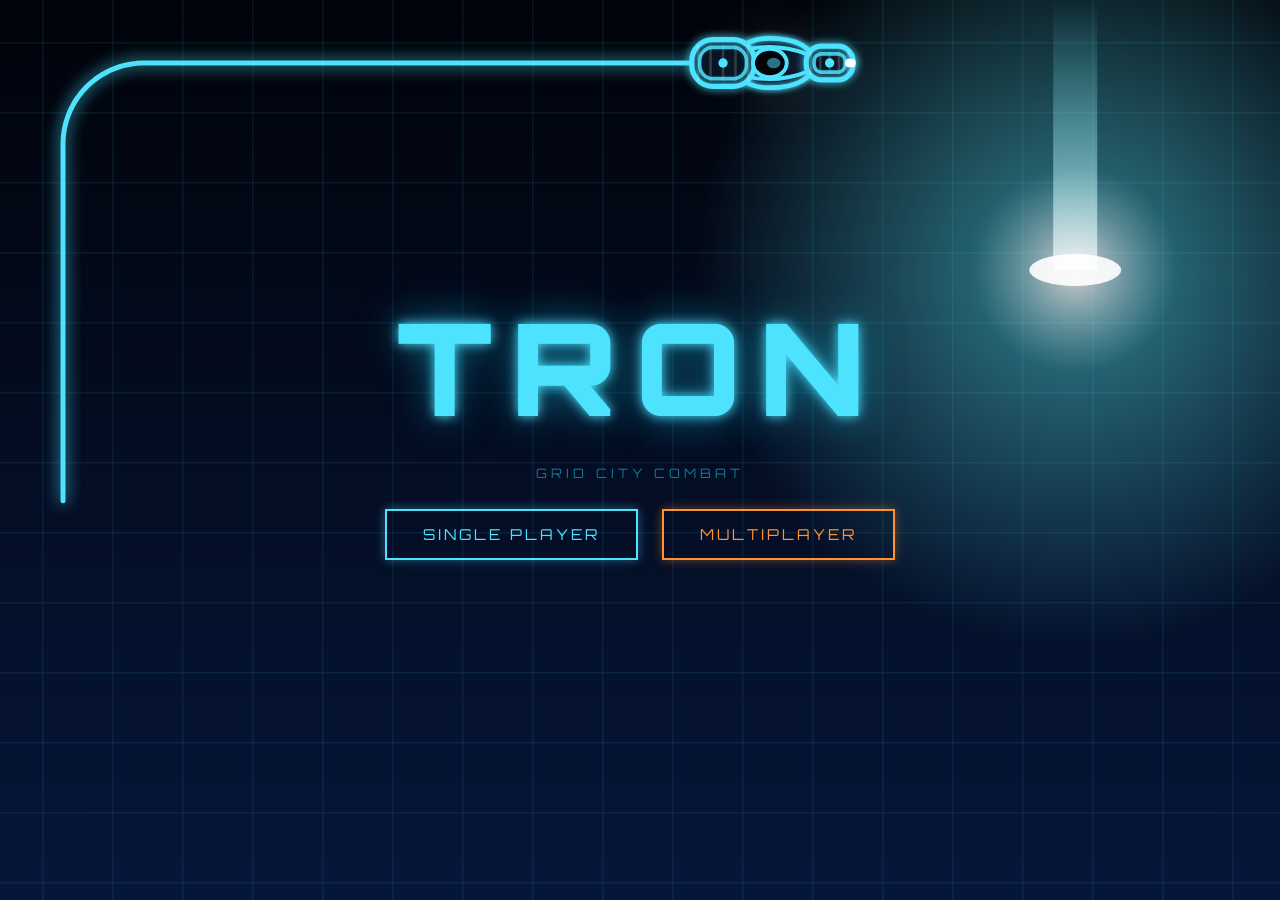
==== commit 06234625: "Adaptar para publicar no K8s" ====
--- a/index.html
+++ b/index.html
@@ -1,5553 +1,2968 @@
-<!doctype html>
+<!DOCTYPE html>
 <html lang="pt-br">
-  <head>
-    <meta charset="UTF-8" />
-    <meta
-      name="viewport"
-      content="width=device-width, initial-scale=1, maximum-scale=1, user-scalable=no, viewport-fit=cover"
-    />
-    <meta name="mobile-web-app-capable" content="yes" />
-    <meta name="theme-color" content="#030710" />
-    <title>TRON // GRID CITY COMBAT</title>
-    <link
-      href="https://fonts.googleapis.com/css2?family=Orbitron:wght@400;700;900&display=swap"
-      rel="stylesheet"
-    />
-    <style>
-      :root {
-        --azul-neon: #4de3ff;
-        --azul-neon-escuro: #0f7a99;
-        --laranja-neon: #ff9331;
-        --preto-grid: #030710;
-        --vermelho-alerta: #ff3b3b;
-        --fonte-tron: "Orbitron", "Courier New", monospace;
-      }
-
-      * {
-        margin: 0;
-        padding: 0;
-        box-sizing: border-box;
-      }
-
-      html,
-      body {
-        width: 100%;
-        height: 100%;
-        background: var(--preto-grid);
-        overflow: hidden;
-        font-family: var(--fonte-tron);
-      }
-
-      #game-container {
-        position: relative;
-        width: 100vw;
-        height: 100vh;
-        background: var(--preto-grid);
-      }
-
-      #gameCanvas {
-        display: block;
-        width: 100%;
-        height: 100%;
-        background: var(--preto-grid);
-      }
-
-      .escondido {
-        display: none !important;
-      }
-
-      #hud {
-        position: absolute;
-        top: 20px;
-        left: 20px;
-        z-index: 5;
-        display: flex;
-        flex-direction: column;
-        gap: 8px;
-        pointer-events: none;
-      }
-
-      .hud-barra {
-        display: flex;
-        align-items: center;
-        gap: 10px;
-      }
-
-      .painel-estat {
-        background: rgba(3, 10, 20, 0.75);
-        border: 1px solid var(--azul-neon-escuro);
-        box-shadow: 0 0 14px rgba(77, 227, 255, 0.25);
-        padding: 12px 14px;
-      }
-      .botao-parar {
-        margin-top: 8px;
-        padding: 8px 14px;
-        font-size: 11px;
-        pointer-events: auto;
-      }
-      .hud-titulo {
-        color: var(--laranja-neon);
-        font-size: 11px;
-        letter-spacing: 4px;
-        text-shadow: 0 0 6px var(--laranja-neon);
-      }
-      .hud-linha {
-        display: flex;
-        align-items: center;
-        gap: 10px;
-        color: #fff;
-        font-size: 12px;
-        letter-spacing: 2px;
-      }
-      .hud-label {
-        color: var(--azul-neon);
-        font-size: 12px;
-        letter-spacing: 2px;
-        width: 112px;
-        white-space: nowrap;
-        text-shadow: 0 0 6px var(--azul-neon);
-      }
-
-      .barra-fundo {
-        width: 200px;
-        height: 14px;
-        background: rgba(10, 20, 30, 0.8);
-        border: 1px solid var(--azul-neon-escuro);
-        box-shadow: 0 0 8px rgba(77, 227, 255, 0.3);
-      }
-
-      .barra-preenchimento {
-        height: 100%;
-        width: 100%;
-        transition: width 0.15s ease-out;
-      }
-
-      .barra-vida-cor {
-        background: linear-gradient(90deg, #ff3b3b, #ff8a4d);
-        box-shadow: 0 0 10px #ff5b3b;
-      }
-
-      .barra-energia-cor {
-        background: linear-gradient(
-          90deg,
-          var(--azul-neon-escuro),
-          var(--azul-neon)
-        );
-        box-shadow: 0 0 10px var(--azul-neon);
-      }
-
-      .tela-overlay {
-        position: absolute;
-        inset: 0;
-        z-index: 10;
-        background: rgba(3, 7, 16, 0.92);
-        display: flex;
-        flex-direction: column;
-        align-items: center;
-        justify-content: center;
-        justify-content: safe center;
-        overflow-y: auto;
-        gap: 18px;
-        text-align: center;
-      }
-
-      .titulo-tron {
-        font-size: 56px;
-        font-weight: 900;
-        letter-spacing: 12px;
-        color: var(--azul-neon);
-        text-shadow:
-          0 0 12px var(--azul-neon),
-          0 0 40px var(--azul-neon-escuro);
-      }
-
-      .titulo-derrota {
-        color: var(--vermelho-alerta);
-        text-shadow:
-          0 0 12px var(--vermelho-alerta),
-          0 0 40px #7a0f0f;
-        font-size: 48px;
-        letter-spacing: 8px;
-      }
-
-      .titulo-vitoria {
-        color: #3bff5b;
-        text-shadow:
-          0 0 12px #3bff5b,
-          0 0 40px #0f7a28;
-        font-size: 40px;
-        letter-spacing: 8px;
-      }
-
-      .subtitulo-tron {
-        color: var(--azul-neon-escuro);
-        letter-spacing: 4px;
-        font-size: 13px;
-      }
-
-      .botao-tron {
-        margin-top: 10px;
-        padding: 14px 36px;
-        background: transparent;
-        color: var(--azul-neon);
-        border: 2px solid var(--azul-neon);
-        font-family: var(--fonte-tron);
-        font-size: 15px;
-        letter-spacing: 3px;
-        cursor: pointer;
-        box-shadow: 0 0 10px rgba(77, 227, 255, 0.4);
-        transition: all 0.2s ease;
-      }
-
-      .botao-tron:hover {
-        background: var(--azul-neon);
-        color: var(--preto-grid);
-        box-shadow: 0 0 25px var(--azul-neon);
-      }
-
-      .botao-derrota {
-        color: var(--vermelho-alerta);
-        border-color: var(--vermelho-alerta);
-        box-shadow: 0 0 10px rgba(255, 59, 59, 0.4);
-      }
-
-      .botao-derrota:hover {
-        background: var(--vermelho-alerta);
-        color: var(--preto-grid);
-        box-shadow: 0 0 25px var(--vermelho-alerta);
-      }
-
-      .painel-controles {
-        margin-top: 15px;
-        display: flex;
-        flex-direction: column;
-        gap: 16px;
-        align-items: center;
-      }
-
-      .linha-controle {
-        display: flex;
-        align-items: center;
-        gap: 12px;
-        color: var(--azul-neon);
-        font-size: 12px;
-        letter-spacing: 1px;
-      }
-
-      .teclado-grid {
-        display: grid;
-        grid-template-columns: repeat(3, 26px);
-        grid-template-rows: repeat(2, 26px);
-        gap: 4px;
-      }
-
-      .tecla {
-        width: 26px;
-        height: 26px;
-        border: 1px solid var(--laranja-neon);
-        color: var(--laranja-neon);
-        border-radius: 4px;
-        display: flex;
-        align-items: center;
-        justify-content: center;
-        font-size: 10px;
-        font-weight: bold;
-        background: rgba(255, 147, 49, 0.08);
-      }
-
-      .tecla-espaco {
-        width: 90px;
-        height: 26px;
-        border: 1px solid var(--laranja-neon);
-        color: var(--laranja-neon);
-        border-radius: 4px;
-        display: flex;
-        align-items: center;
-        justify-content: center;
-        font-size: 10px;
-        letter-spacing: 1px;
-        background: rgba(255, 147, 49, 0.08);
-      }
-
-      .vidas-contador {
-        display: flex;
-        gap: 6px;
-      }
-
-      .vida-item {
-        width: 26px;
-        height: 26px;
-        display: flex;
-        align-items: center;
-        justify-content: center;
-        font-size: 13px;
-        font-weight: 900;
-        color: var(--azul-neon);
-        border: 1px solid var(--azul-neon);
-        border-radius: 4px;
-        background: rgba(77, 227, 255, 0.12);
-        text-shadow: 0 0 6px var(--azul-neon);
-        box-shadow: 0 0 8px rgba(77, 227, 255, 0.4);
-        transition: all 0.2s ease;
-      }
-
-      .vida-item.perdida {
-        color: #3a4650;
-        border-color: #2a343d;
-        background: rgba(10, 20, 30, 0.6);
-        text-shadow: none;
-        box-shadow: none;
-        text-decoration: line-through;
-      }
-
-      /* ===== CÂMERA DO FINAL ===== */
-      .tela-camera {
-        position: absolute;
-        inset: 0;
-        z-index: 20;
-      }
-
-      .camera-moldura {
-        position: absolute;
-        inset: 0;
-        background: var(--preto-grid);
-        overflow: hidden;
-        animation: abrir-camera 0.8s cubic-bezier(0.2, 0.8, 0.2, 1) forwards;
-      }
-
-      @keyframes abrir-camera {
-        0% {
-          clip-path: inset(50% 0 50% 0);
-        }
-        100% {
-          clip-path: inset(0 0 0 0);
-        }
-      }
-
-      #video-camera {
-        position: absolute;
-        inset: 0;
-        width: 100%;
-        height: 100%;
-        object-fit: cover;
-        transform: scaleX(-1);
-        filter: saturate(0.8) contrast(1.1) hue-rotate(-10deg);
-      }
-
-      #canvas-derez {
-        position: absolute;
-        inset: 0;
-        width: 100%;
-        height: 100%;
-      }
-
-      .camera-moldura::before {
-        content: "";
-        position: absolute;
-        inset: 0;
-        z-index: 2;
-        pointer-events: none;
-        background: repeating-linear-gradient(
-          0deg,
-          rgba(77, 227, 255, 0.07) 0 2px,
-          transparent 2px 5px
-        );
-        box-shadow: inset 0 0 90px rgba(77, 227, 255, 0.45);
-      }
-
-      .camera-legenda {
-        position: absolute;
-        left: 0;
-        right: 0;
-        bottom: 28px;
-        z-index: 3;
-        text-align: center;
-        color: var(--azul-neon);
-        font-size: 14px;
-        letter-spacing: 6px;
-        text-shadow: 0 0 10px var(--azul-neon);
-        animation: piscar 1.2s ease-in-out infinite;
-      }
-
-      @keyframes piscar {
-        0%,
-        100% {
-          opacity: 1;
-        }
-        50% {
-          opacity: 0.35;
-        }
-      }
-
-      /* Durante a desintegração: some o vídeo e o brilho, ficam só os blocos do canvas */
-      .camera-moldura.derez {
-        background: transparent;
-        animation: none;
-      }
-      .camera-moldura.derez #video-camera,
-      .camera-moldura.derez .camera-legenda {
-        visibility: hidden;
-      }
-      .camera-moldura.derez::before {
-        display: none;
-      }
-
-      .botao-surgir {
-        animation: surgir-botao 1s ease-out both;
-      }
-
-      @keyframes surgir-botao {
-        0% {
-          opacity: 0;
-          transform: scale(0.8);
-          filter: blur(6px);
-        }
-        100% {
-          opacity: 1;
-          transform: scale(1);
-          filter: blur(0);
-        }
-      }
-
-      /* ===== FLASHES DE LED AZUL (TELA DE VITÓRIA) ===== */
-      .led-flashes {
-        position: absolute;
-        inset: 0;
-        z-index: 0;
-        overflow: hidden;
-        pointer-events: none;
-        mix-blend-mode: screen;
-      }
-
-      #tela-vitoria > *:not(.led-flashes) {
-        position: relative;
-        z-index: 1;
-      }
-
-      .led-pulso {
-        position: absolute;
-        inset: 0;
-        background: radial-gradient(
-          circle at 50% 50%,
-          rgba(77, 227, 255, 0.35),
-          rgba(15, 122, 153, 0.08) 55%,
-          transparent 80%
-        );
-        animation: led-pulso 0.9s ease-in-out infinite alternate;
-      }
-
-      @keyframes led-pulso {
-        0% {
-          opacity: 0.15;
-          filter: hue-rotate(0deg);
-        }
-        100% {
-          opacity: 0.75;
-          filter: hue-rotate(25deg);
-        }
-      }
-
-      .led-blob {
-        position: absolute;
-        border-radius: 50%;
-        animation: led-blob 0.6s ease-out forwards;
-      }
-
-      @keyframes led-blob {
-        0% {
-          opacity: 0;
-          transform: translate(-50%, -50%) scale(0.4);
-        }
-        15% {
-          opacity: 0.9;
-        }
-        100% {
-          opacity: 0;
-          transform: translate(-50%, -50%) scale(1.6);
-        }
-      }
-
-      .led-barra {
-        position: absolute;
-        left: 0;
-        right: 0;
-        animation: led-barra 0.4s ease-out forwards;
-      }
-
-      @keyframes led-barra {
-        0% {
-          opacity: 0;
-          transform: scaleX(0.2);
-        }
-        20% {
-          opacity: 1;
-        }
-        100% {
-          opacity: 0;
-          transform: scaleX(1);
-        }
-      }
-
-      .titulo-vitoria {
-        animation: titulo-led 0.8s ease-in-out infinite alternate;
-      }
-
-      @keyframes titulo-led {
-        0% {
-          text-shadow:
-            0 0 12px #3bff5b,
-            0 0 40px #0f7a28;
-        }
-        100% {
-          text-shadow:
-            0 0 18px #4de3ff,
-            0 0 60px #2d8cff,
-            0 0 90px #4de3ff;
-        }
-      }
-
-      @media (prefers-reduced-motion: reduce) {
-        .led-pulso,
-        .titulo-vitoria {
-          animation: none;
-        }
-      }
-
-      .texto-branco {
-        color: #ffffff;
-      }
-
-      .badge-gps {
-        padding: 4px 10px;
-        border: 1px solid var(--vermelho-alerta);
-        color: var(--vermelho-alerta);
-        border-radius: 4px;
-        font-size: 11px;
-        font-weight: bold;
-        background: rgba(255, 59, 59, 0.1);
-      }
-
-      .tela-inicial {
-        background: #02050c;
-        overflow: hidden;
-        z-index: 12;
-      }
-      .tela-inicial > svg {
-        position: absolute;
-        inset: 0;
-        width: 100%;
-        height: 100%;
-      }
-      .tela-inicial > *:not(svg) {
-        position: relative;
-        z-index: 1;
-      }
-      .tela-inicial .titulo-tron {
-        font-size: clamp(56px, 11vw, 128px);
-        letter-spacing: 0.14em;
-        margin-top: -6vh;
-      }
-      .grupo-botoes {
-        display: flex;
-        gap: 24px;
-        flex-wrap: wrap;
-        justify-content: center;
-      }
-      .botao-laranja {
-        color: var(--laranja-neon);
-        border-color: var(--laranja-neon);
-        box-shadow: 0 0 10px rgba(255, 147, 49, 0.4);
-      }
-      .botao-laranja:hover {
-        background: var(--laranja-neon);
-        color: var(--preto-grid);
-        box-shadow: 0 0 25px var(--laranja-neon);
-      }
-      .feixe {
-        animation: pulso-feixe 2.4s ease-in-out infinite alternate;
-      }
-      @keyframes pulso-feixe {
-        from {
-          opacity: 0.65;
-        }
-        to {
-          opacity: 1;
-        }
-      }
-      .flui {
-        stroke-dasharray: 60 26;
-        animation: fluir 1s linear infinite;
-      }
-      @keyframes fluir {
-        to {
-          stroke-dashoffset: -86;
-        }
-      }
-      @media (prefers-reduced-motion: reduce) {
-        .feixe,
-        .flui {
-          animation: none;
-        }
-      }
-      #divisoria {
-        position: absolute;
-        top: 0;
-        bottom: 0;
-        left: 50%;
-        width: 3px;
-        margin-left: -1px;
-        background: var(--azul-neon);
-        box-shadow: 0 0 12px var(--azul-neon);
-        z-index: 4;
-        pointer-events: none;
-      }
-      #hud-j2 {
-        position: absolute;
-        top: 20px;
-        right: 20px;
-        z-index: 5;
-        color: var(--laranja-neon);
-        font-size: 12px;
-        letter-spacing: 2px;
-        text-shadow: 0 0 6px var(--laranja-neon);
-        pointer-events: none;
-      }
-      .so-multi {
-        display: none;
-      }
-      .multi .so-multi {
-        display: flex;
-      }
-      .multi .so-single {
-        display: none;
-      }
-
-      /* ===== CADASTRO DO JOGADOR ===== */
-      .cadastro-titulo {
-        font-size: 44px;
-        letter-spacing: 10px;
-      }
-      .cadastro-caixa {
-        display: flex;
-        flex-direction: column;
-        gap: 10px;
-        width: min(360px, 86vw);
-        text-align: left;
-      }
-      .cad-label {
-        color: var(--azul-neon);
-        font-size: 11px;
-        letter-spacing: 3px;
-        text-shadow: 0 0 6px var(--azul-neon);
-      }
-      .campo-tron {
-        background: rgba(3, 10, 20, 0.85);
-        border: 1px solid var(--azul-neon-escuro);
-        color: #fff;
-        font-family: var(--fonte-tron);
-        font-size: 15px;
-        letter-spacing: 2px;
-        padding: 12px 14px;
-        outline: none;
-        box-shadow: 0 0 10px rgba(77, 227, 255, 0.2);
-        width: 100%;
-      }
-      .campo-tron:focus {
-        border-color: var(--azul-neon);
-        box-shadow: 0 0 16px rgba(77, 227, 255, 0.55);
-      }
-      .campo-tron::placeholder {
-        color: #3a5566;
-      }
-      .cad-tipos {
-        display: flex;
-        gap: 10px;
-      }
-      .cad-tipo {
-        flex: 1;
-        padding: 8px;
-        background: transparent;
-        color: var(--azul-neon-escuro);
-        border: 1px solid var(--azul-neon-escuro);
-        font-family: var(--fonte-tron);
-        font-size: 11px;
-        letter-spacing: 2px;
-        cursor: pointer;
-      }
-      .cad-tipo.ativo {
-        color: var(--preto-grid);
-        background: var(--azul-neon);
-        border-color: var(--azul-neon);
-        box-shadow: 0 0 12px var(--azul-neon);
-      }
-      .cad-erro {
-        color: var(--vermelho-alerta);
-        font-size: 11px;
-        letter-spacing: 1px;
-        min-height: 14px;
-      }
-      .cad-aviso {
-        color: var(--azul-neon-escuro);
-        font-size: 10px;
-        letter-spacing: 1px;
-        line-height: 1.5;
-      }
-
-      /* ===== TABELA FINAL (cópia das estatísticas para print) ===== */
-      .tabela-final {
-        display: flex;
-        justify-content: center;
-      }
-      .tabela-final .painel-estat {
-        text-align: left;
-        display: flex;
-        flex-direction: column;
-        gap: 8px;
-        min-width: 340px;
-      }
-      #est-armas.zerado {
-        color: var(--vermelho-alerta);
-        text-shadow: 0 0 6px var(--vermelho-alerta);
-      }
-      @media (max-height: 820px) {
-        .tela-overlay {
-          gap: 10px;
-        }
-        .titulo-vitoria,
-        .titulo-derrota {
-          font-size: 32px;
-        }
-        .tabela-final .painel-estat {
-          padding: 8px 12px;
-          gap: 4px;
-          min-width: 320px;
-        }
-        .tabela-final .hud-linha,
-        .tabela-final .hud-label {
-          font-size: 11px;
-        }
-        .tabela-final .botao-tron {
-          padding: 10px 26px;
-          margin-top: 2px;
-        }
-      }
-
-      /* ===== RESPONSIVO / MOBILE ===== */
-      #game-container {
-        height: 100vh;
-        height: 100dvh;
-      }
-      input {
-        -webkit-user-select: text;
-        user-select: text;
-      }
-      body.mobile,
-      body.mobile #game-container {
-        touch-action: none;
-        -webkit-user-select: none;
-        user-select: none;
-        -webkit-touch-callout: none;
-        -webkit-tap-highlight-color: transparent;
-        overscroll-behavior: none;
-      }
-      body.mobile input {
-        -webkit-user-select: text;
-        user-select: text;
-      }
-
-      #controles-toque {
-        position: absolute;
-        inset: 0;
-        z-index: 6;
-        display: none;
-        pointer-events: none;
-      }
-      body.mobile #controles-toque {
-        display: block;
-      }
-      #dpad {
-        position: absolute;
-        left: calc(18px + env(safe-area-inset-left, 0px));
-        bottom: calc(18px + env(safe-area-inset-bottom, 0px));
-        width: 174px;
-        height: 174px;
-        display: grid;
-        grid-template-columns: repeat(3, 1fr);
-        grid-template-rows: repeat(3, 1fr);
-        gap: 4px;
-        pointer-events: auto;
-        touch-action: none;
-      }
-      .seta {
-        display: flex;
-        align-items: center;
-        justify-content: center;
-        font-size: 24px;
-        color: var(--azul-neon);
-        background: rgba(77, 227, 255, 0.12);
-        border: 2px solid var(--azul-neon);
-        border-radius: 14px;
-        box-shadow: 0 0 12px rgba(77, 227, 255, 0.35);
-        pointer-events: none;
-      }
-      .seta.premida {
-        background: rgba(77, 227, 255, 0.5);
-        color: #fff;
-        box-shadow: 0 0 20px var(--azul-neon);
-      }
-      .seta-cima {
-        grid-area: 1/2;
-      }
-      .seta-esq {
-        grid-area: 2/1;
-      }
-      .seta-dir {
-        grid-area: 2/3;
-      }
-      .seta-baixo {
-        grid-area: 3/2;
-      }
-      #btn-disco {
-        position: absolute;
-        right: calc(26px + env(safe-area-inset-right, 0px));
-        bottom: calc(26px + env(safe-area-inset-bottom, 0px));
-        width: 96px;
-        height: 96px;
-        border-radius: 50%;
-        pointer-events: auto;
-        touch-action: none;
-        display: flex;
-        flex-direction: column;
-        align-items: center;
-        justify-content: center;
-        gap: 2px;
-        background: rgba(77, 227, 255, 0.15);
-        border: 3px solid var(--azul-neon);
-        color: var(--azul-neon);
-        font-family: var(--fonte-tron);
-        font-size: 11px;
-        letter-spacing: 2px;
-        box-shadow: 0 0 18px rgba(77, 227, 255, 0.5);
-      }
-      #btn-disco b {
-        font-size: 26px;
-        color: #fff;
-      }
-      #btn-disco.premido {
-        background: rgba(77, 227, 255, 0.5);
-      }
-
-      body.mobile #hud {
-        top: calc(8px + env(safe-area-inset-top, 0px));
-        left: calc(8px + env(safe-area-inset-left, 0px));
-        transform: scale(0.78);
-        transform-origin: top left;
-        gap: 5px;
-      }
-      body.mobile #hud .hud-extra {
-        display: none;
-      }
-      body.mobile #hud-j2 {
-        display: none;
-      }
-
-      #flash-luz {
-        position: fixed;
-        inset: 0;
-        z-index: 25;
-        pointer-events: none;
-        opacity: 0;
-      }
-      #aviso-girar {
-        position: fixed;
-        top: calc(8px + env(safe-area-inset-top, 0px));
-        left: 50%;
-        transform: translateX(-50%);
-        z-index: 26;
-        pointer-events: none;
-        background: rgba(255, 147, 49, 0.92);
-        color: #030710;
-        font-size: 11px;
-        letter-spacing: 2px;
-        padding: 8px 14px;
-        text-align: center;
-      }
-
-      .botao-mob {
-        font-size: 11px;
-        padding: 10px 18px;
-        letter-spacing: 2px;
-      }
-      .nota-mobile {
-        color: var(--azul-neon-escuro);
-        font-size: 10px;
-        letter-spacing: 1px;
-        text-align: center;
-        line-height: 1.5;
-      }
-
-      .painel-mobile {
-        display: none;
-        margin-top: 6px;
-        flex-direction: column;
-        gap: 10px;
-        align-items: center;
-        max-width: min(560px, 92vw);
-      }
-      body.mobile .painel-mobile {
-        display: flex;
-      }
-      body.mobile .painel-controles {
-        display: none;
-      }
-      .mob-opcoes {
-        display: flex;
-        gap: 8px;
-        flex-wrap: wrap;
-        justify-content: center;
-      }
-      .mob-opt {
-        padding: 11px 14px;
-        font-family: var(--fonte-tron);
-        font-size: 11px;
-        letter-spacing: 2px;
-        color: var(--azul-neon-escuro);
-        background: transparent;
-        border: 1px solid var(--azul-neon-escuro);
-        cursor: pointer;
-      }
-      .mob-opt.on {
-        color: var(--preto-grid);
-        background: var(--azul-neon);
-        border-color: var(--azul-neon);
-        box-shadow: 0 0 12px var(--azul-neon);
-      }
-      .mob-status {
-        color: var(--laranja-neon);
-        font-size: 10px;
-        letter-spacing: 1px;
-        line-height: 1.5;
-        min-height: 12px;
-      }
-
-      @media (pointer: coarse) {
-        .campo-tron {
-          font-size: 16px;
-        }
-      }
-      @media (max-width: 820px), (max-height: 520px) {
-        .titulo-tron {
-          font-size: clamp(32px, 8vh, 56px);
-          letter-spacing: 0.2em;
-        }
-        .tela-inicial .titulo-tron {
-          font-size: clamp(40px, 13vh, 96px);
-          margin-top: 0;
-        }
-        .tela-overlay {
-          gap: 10px;
-          padding: 8px 12px;
-        }
-        .botao-tron {
-          padding: 11px 22px;
-          font-size: 13px;
-          letter-spacing: 2px;
-        }
-        .grupo-botoes {
-          gap: 12px;
-        }
-        .cadastro-titulo {
-          font-size: 30px;
-          letter-spacing: 6px;
-        }
-        .painel-estat {
-          padding: 8px 10px;
-        }
-        .hud-linha,
-        .hud-label {
-          font-size: 11px;
-        }
-        .hud-label {
-          width: 96px;
-        }
-        .barra-fundo {
-          width: 150px;
-        }
-        .titulo-derrota {
-          font-size: 34px;
-        }
-        .titulo-vitoria {
-          font-size: 30px;
-        }
-      }
-    </style>
-  </head>
-  <body>
-    <div id="game-container">
-      <canvas id="gameCanvas"></canvas>
-      <div id="divisoria" class="escondido"></div>
-      <div id="hud-j2" class="escondido"></div>
-
-      <div id="hud" class="painel-estat">
-        <div class="hud-titulo">ESTAT&Iacute;STICAS</div>
-        <div class="hud-linha hud-extra">
-          <span class="hud-label">JOGADOR</span><span id="est-nick">-</span>
-        </div>
-        <div class="hud-linha hud-extra">
-          <span id="est-id-label" class="hud-label">CPF</span
-          ><span id="est-id">-</span>
-        </div>
-        <div class="hud-linha hud-extra">
-          <span class="hud-label">JOGO</span
-          ><span id="est-modo">SINGLE PLAYER</span>
-        </div>
-        <div class="hud-linha hud-extra">
-          <span class="hud-label">PARTIDAS</span
-          ><span id="est-partidas">0</span>
-        </div>
-        <div id="hud-vidas" class="hud-barra">
-          <span class="hud-label">VIDAS</span>
-          <div id="vidas-contador" class="vidas-contador"></div>
-        </div>
-        <div id="hud-vida" class="hud-barra">
-          <span class="hud-label">VIDA</span>
-          <div class="barra-fundo">
-            <div
-              id="barra-vida"
-              class="barra-preenchimento barra-vida-cor"
-            ></div>
-          </div>
-        </div>
-        <div id="hud-energia" class="hud-linha">
-          <span class="hud-label">ARMAS</span><span id="est-armas">5</span>
-        </div>
-        <div id="hud-j2-mortes" class="hud-linha escondido">
-          <span class="hud-label">J2 MORTES</span
-          ><span id="est-j2-mortes">0</span>
-        </div>
-        <div id="hud-j2-armas" class="hud-linha escondido">
-          <span class="hud-label">J2 ARMAS</span
-          ><span id="est-j2-armas">5</span>
-        </div>
-        <button id="btn-parar" class="botao-tron botao-derrota botao-parar">
-          PARAR JOGO
-        </button>
+<head>
+<meta charset="UTF-8">
+<meta name="viewport" content="width=device-width, initial-scale=1.0">
+<title>TRON // GRID CITY COMBAT</title>
+<link href="https://fonts.googleapis.com/css2?family=Orbitron:wght@400;700;900&display=swap" rel="stylesheet">
+<style>
+  :root {
+    --azul-neon: #4de3ff;
+    --azul-neon-escuro: #0f7a99;
+    --laranja-neon: #ff9331;
+    --preto-grid: #030710;
+    --vermelho-alerta: #ff3b3b;
+    --fonte-tron: 'Orbitron', 'Courier New', monospace;
+  }
+
+  * {
+    margin: 0;
+    padding: 0;
+    box-sizing: border-box;
+  }
+
+  html, body {
+    width: 100%;
+    height: 100%;
+    background: var(--preto-grid);
+    overflow: hidden;
+    font-family: var(--fonte-tron);
+  }
+
+  #game-container {
+    position: relative;
+    width: 100vw;
+    height: 100vh;
+    background: var(--preto-grid);
+  }
+
+  #gameCanvas {
+    display: block;
+    width: 100%;
+    height: 100%;
+    background: var(--preto-grid);
+  }
+
+  .escondido {
+    display: none !important;
+  }
+
+  #hud {
+    position: absolute;
+    top: 20px;
+    left: 20px;
+    z-index: 5;
+    display: flex;
+    flex-direction: column;
+    gap: 8px;
+    pointer-events: none;
+  }
+
+  .hud-barra {
+    display: flex;
+    align-items: center;
+    gap: 10px;
+  }
+
+  .painel-estat{background:rgba(3,10,20,.75);border:1px solid var(--azul-neon-escuro);box-shadow:0 0 14px rgba(77,227,255,.25);padding:12px 14px}
+  .botao-parar{margin-top:8px;padding:8px 14px;font-size:11px;pointer-events:auto}
+  .hud-titulo{color:var(--laranja-neon);font-size:11px;letter-spacing:4px;text-shadow:0 0 6px var(--laranja-neon)}
+  .hud-linha{display:flex;align-items:center;gap:10px;color:#fff;font-size:12px;letter-spacing:2px}
+  .hud-label {
+    color: var(--azul-neon);
+    font-size: 12px;
+    letter-spacing: 2px;
+    width: 112px;
+    white-space: nowrap;
+    text-shadow: 0 0 6px var(--azul-neon);
+  }
+
+  .barra-fundo {
+    width: 200px;
+    height: 14px;
+    background: rgba(10, 20, 30, 0.8);
+    border: 1px solid var(--azul-neon-escuro);
+    box-shadow: 0 0 8px rgba(77, 227, 255, 0.3);
+  }
+
+  .barra-preenchimento {
+    height: 100%;
+    width: 100%;
+    transition: width 0.15s ease-out;
+  }
+
+  .barra-vida-cor {
+    background: linear-gradient(90deg, #ff3b3b, #ff8a4d);
+    box-shadow: 0 0 10px #ff5b3b;
+  }
+
+  .barra-energia-cor {
+    background: linear-gradient(90deg, var(--azul-neon-escuro), var(--azul-neon));
+    box-shadow: 0 0 10px var(--azul-neon);
+  }
+
+  .tela-overlay {
+    position: absolute;
+    inset: 0;
+    z-index: 10;
+    background: rgba(3, 7, 16, 0.92);
+    display: flex;
+    flex-direction: column;
+    align-items: center;
+    justify-content: center;
+    justify-content: safe center;
+    overflow-y: auto;
+    gap: 18px;
+    text-align: center;
+  }
+
+  .titulo-tron {
+    font-size: 56px;
+    font-weight: 900;
+    letter-spacing: 12px;
+    color: var(--azul-neon);
+    text-shadow: 0 0 12px var(--azul-neon), 0 0 40px var(--azul-neon-escuro);
+  }
+
+  .titulo-derrota {
+    color: var(--vermelho-alerta);
+    text-shadow: 0 0 12px var(--vermelho-alerta), 0 0 40px #7a0f0f;
+    font-size: 48px;
+    letter-spacing: 8px;
+  }
+
+  .titulo-vitoria {
+    color: #3bff5b;
+    text-shadow: 0 0 12px #3bff5b, 0 0 40px #0f7a28;
+    font-size: 40px;
+    letter-spacing: 8px;
+  }
+
+  .subtitulo-tron {
+    color: var(--azul-neon-escuro);
+    letter-spacing: 4px;
+    font-size: 13px;
+  }
+
+  .botao-tron {
+    margin-top: 10px;
+    padding: 14px 36px;
+    background: transparent;
+    color: var(--azul-neon);
+    border: 2px solid var(--azul-neon);
+    font-family: var(--fonte-tron);
+    font-size: 15px;
+    letter-spacing: 3px;
+    cursor: pointer;
+    box-shadow: 0 0 10px rgba(77, 227, 255, 0.4);
+    transition: all 0.2s ease;
+  }
+
+  .botao-tron:hover {
+    background: var(--azul-neon);
+    color: var(--preto-grid);
+    box-shadow: 0 0 25px var(--azul-neon);
+  }
+
+  .botao-derrota {
+    color: var(--vermelho-alerta);
+    border-color: var(--vermelho-alerta);
+    box-shadow: 0 0 10px rgba(255, 59, 59, 0.4);
+  }
+
+  .botao-derrota:hover {
+    background: var(--vermelho-alerta);
+    color: var(--preto-grid);
+    box-shadow: 0 0 25px var(--vermelho-alerta);
+  }
+
+  .painel-controles {
+    margin-top: 15px;
+    display: flex;
+    flex-direction: column;
+    gap: 16px;
+    align-items: center;
+  }
+
+  .linha-controle {
+    display: flex;
+    align-items: center;
+    gap: 12px;
+    color: var(--azul-neon);
+    font-size: 12px;
+    letter-spacing: 1px;
+  }
+
+  .teclado-grid {
+    display: grid;
+    grid-template-columns: repeat(3, 26px);
+    grid-template-rows: repeat(2, 26px);
+    gap: 4px;
+  }
+
+  .tecla {
+    width: 26px;
+    height: 26px;
+    border: 1px solid var(--laranja-neon);
+    color: var(--laranja-neon);
+    border-radius: 4px;
+    display: flex;
+    align-items: center;
+    justify-content: center;
+    font-size: 10px;
+    font-weight: bold;
+    background: rgba(255, 147, 49, 0.08);
+  }
+
+  .tecla-espaco {
+    width: 90px;
+    height: 26px;
+    border: 1px solid var(--laranja-neon);
+    color: var(--laranja-neon);
+    border-radius: 4px;
+    display: flex;
+    align-items: center;
+    justify-content: center;
+    font-size: 10px;
+    letter-spacing: 1px;
+    background: rgba(255, 147, 49, 0.08);
+  }
+
+  .vidas-contador {
+    display: flex;
+    gap: 6px;
+  }
+
+  .vida-item {
+    width: 26px;
+    height: 26px;
+    display: flex;
+    align-items: center;
+    justify-content: center;
+    font-size: 13px;
+    font-weight: 900;
+    color: var(--azul-neon);
+    border: 1px solid var(--azul-neon);
+    border-radius: 4px;
+    background: rgba(77, 227, 255, 0.12);
+    text-shadow: 0 0 6px var(--azul-neon);
+    box-shadow: 0 0 8px rgba(77, 227, 255, 0.4);
+    transition: all 0.2s ease;
+  }
+
+  .vida-item.perdida {
+    color: #3a4650;
+    border-color: #2a343d;
+    background: rgba(10, 20, 30, 0.6);
+    text-shadow: none;
+    box-shadow: none;
+    text-decoration: line-through;
+  }
+
+  /* ===== CÂMERA DO FINAL ===== */
+  .tela-camera {
+    position: absolute;
+    inset: 0;
+    z-index: 20;
+  }
+
+  .camera-moldura {
+    position: absolute;
+    inset: 0;
+    background: var(--preto-grid);
+    overflow: hidden;
+    animation: abrir-camera 0.8s cubic-bezier(0.2, 0.8, 0.2, 1) forwards;
+  }
+
+  @keyframes abrir-camera {
+    0%   { clip-path: inset(50% 0 50% 0); }
+    100% { clip-path: inset(0 0 0 0); }
+  }
+
+  #video-camera {
+    position: absolute;
+    inset: 0;
+    width: 100%;
+    height: 100%;
+    object-fit: cover;
+    transform: scaleX(-1);
+    filter: saturate(0.8) contrast(1.1) hue-rotate(-10deg);
+  }
+
+  #canvas-derez {
+    position: absolute;
+    inset: 0;
+    width: 100%;
+    height: 100%;
+  }
+
+  .camera-moldura::before {
+    content: '';
+    position: absolute;
+    inset: 0;
+    z-index: 2;
+    pointer-events: none;
+    background: repeating-linear-gradient(0deg, rgba(77, 227, 255, 0.07) 0 2px, transparent 2px 5px);
+    box-shadow: inset 0 0 90px rgba(77, 227, 255, 0.45);
+  }
+
+  .camera-legenda {
+    position: absolute;
+    left: 0;
+    right: 0;
+    bottom: 28px;
+    z-index: 3;
+    text-align: center;
+    color: var(--azul-neon);
+    font-size: 14px;
+    letter-spacing: 6px;
+    text-shadow: 0 0 10px var(--azul-neon);
+    animation: piscar 1.2s ease-in-out infinite;
+  }
+
+  @keyframes piscar {
+    0%, 100% { opacity: 1; }
+    50% { opacity: 0.35; }
+  }
+
+  /* Durante a desintegração: some o vídeo e o brilho, ficam só os blocos do canvas */
+  .camera-moldura.derez {
+    background: transparent;
+    animation: none;
+  }
+  .camera-moldura.derez #video-camera,
+  .camera-moldura.derez .camera-legenda { visibility: hidden; }
+  .camera-moldura.derez::before { display: none; }
+
+  .botao-surgir {
+    animation: surgir-botao 1s ease-out both;
+  }
+
+  @keyframes surgir-botao {
+    0%   { opacity: 0; transform: scale(0.8); filter: blur(6px); }
+    100% { opacity: 1; transform: scale(1); filter: blur(0); }
+  }
+
+  /* ===== FLASHES DE LED AZUL (TELA DE VITÓRIA) ===== */
+  .led-flashes {
+    position: absolute;
+    inset: 0;
+    z-index: 0;
+    overflow: hidden;
+    pointer-events: none;
+    mix-blend-mode: screen;
+  }
+
+  #tela-vitoria > *:not(.led-flashes) {
+    position: relative;
+    z-index: 1;
+  }
+
+  .led-pulso {
+    position: absolute;
+    inset: 0;
+    background:
+      radial-gradient(circle at 50% 50%, rgba(77, 227, 255, 0.35), rgba(15, 122, 153, 0.08) 55%, transparent 80%);
+    animation: led-pulso 0.9s ease-in-out infinite alternate;
+  }
+
+  @keyframes led-pulso {
+    0%   { opacity: 0.15; filter: hue-rotate(0deg); }
+    100% { opacity: 0.75; filter: hue-rotate(25deg); }
+  }
+
+  .led-blob {
+    position: absolute;
+    border-radius: 50%;
+    animation: led-blob 0.6s ease-out forwards;
+  }
+
+  @keyframes led-blob {
+    0%   { opacity: 0;   transform: translate(-50%, -50%) scale(0.4); }
+    15%  { opacity: 0.9; }
+    100% { opacity: 0;   transform: translate(-50%, -50%) scale(1.6); }
+  }
+
+  .led-barra {
+    position: absolute;
+    left: 0;
+    right: 0;
+    animation: led-barra 0.4s ease-out forwards;
+  }
+
+  @keyframes led-barra {
+    0%   { opacity: 0;   transform: scaleX(0.2); }
+    20%  { opacity: 1; }
+    100% { opacity: 0;   transform: scaleX(1); }
+  }
+
+  .titulo-vitoria {
+    animation: titulo-led 0.8s ease-in-out infinite alternate;
+  }
+
+  @keyframes titulo-led {
+    0%   { text-shadow: 0 0 12px #3bff5b, 0 0 40px #0f7a28; }
+    100% { text-shadow: 0 0 18px #4de3ff, 0 0 60px #2d8cff, 0 0 90px #4de3ff; }
+  }
+
+  @media (prefers-reduced-motion: reduce) {
+    .led-pulso, .titulo-vitoria { animation: none; }
+  }
+
+  .texto-branco {
+    color: #ffffff;
+  }
+
+  .badge-gps {
+    padding: 4px 10px;
+    border: 1px solid var(--vermelho-alerta);
+    color: var(--vermelho-alerta);
+    border-radius: 4px;
+    font-size: 11px;
+    font-weight: bold;
+    background: rgba(255, 59, 59, 0.1);
+  }
+
+  .tela-inicial{background:#02050c;overflow:hidden;z-index:12}
+  .tela-inicial>canvas{position:absolute;inset:0;width:100%;height:100%}
+  .tela-inicial>*:not(canvas){position:relative;z-index:1}
+  .tela-inicial .titulo-tron{font-size:clamp(56px,11vw,128px);letter-spacing:.14em;margin-top:-6vh}
+  .grupo-botoes{display:flex;gap:24px;flex-wrap:wrap;justify-content:center}
+  .botao-laranja{color:var(--laranja-neon);border-color:var(--laranja-neon);box-shadow:0 0 10px rgba(255,147,49,.4)}
+  .botao-laranja:hover{background:var(--laranja-neon);color:var(--preto-grid);box-shadow:0 0 25px var(--laranja-neon)}
+  .feixe{animation:pulso-feixe 2.4s ease-in-out infinite alternate}
+  @keyframes pulso-feixe{from{opacity:.65}to{opacity:1}}
+  .flui{stroke-dasharray:60 26;animation:fluir 1s linear infinite}
+  @keyframes fluir{to{stroke-dashoffset:-86}}
+  @media (prefers-reduced-motion:reduce){.feixe,.flui{animation:none}}
+  #divisoria{position:absolute;top:0;bottom:0;left:50%;width:3px;margin-left:-1px;background:var(--azul-neon);box-shadow:0 0 12px var(--azul-neon);z-index:4;pointer-events:none}
+  #hud-j2{position:absolute;top:20px;right:20px;z-index:5;color:var(--laranja-neon);font-size:12px;letter-spacing:2px;text-shadow:0 0 6px var(--laranja-neon);pointer-events:none}
+  .so-multi{display:none}.multi .so-multi{display:flex}.multi .so-single{display:none}
+
+  /* ===== CADASTRO DO JOGADOR ===== */
+  .cadastro-titulo{font-size:38px;letter-spacing:8px}
+  .cadastro-caixa{display:flex;flex-direction:column;gap:10px;width:min(360px,86vw);text-align:left}
+  .cad-label{color:var(--azul-neon);font-size:11px;letter-spacing:3px;text-shadow:0 0 6px var(--azul-neon)}
+  .campo-tron{background:rgba(3,10,20,.85);border:1px solid var(--azul-neon-escuro);color:#fff;font-family:var(--fonte-tron);font-size:15px;letter-spacing:2px;padding:12px 14px;outline:none;box-shadow:0 0 10px rgba(77,227,255,.2);width:100%}
+  .campo-tron:focus{border-color:var(--azul-neon);box-shadow:0 0 16px rgba(77,227,255,.55)}
+  .campo-tron::placeholder{color:#3a5566}
+  .cad-tipos{display:flex;gap:10px}
+  .cad-tipo{flex:1;padding:8px;background:transparent;color:var(--azul-neon-escuro);border:1px solid var(--azul-neon-escuro);font-family:var(--fonte-tron);font-size:11px;letter-spacing:2px;cursor:pointer}
+  .cad-tipo.ativo{color:var(--preto-grid);background:var(--azul-neon);border-color:var(--azul-neon);box-shadow:0 0 12px var(--azul-neon)}
+  .cad-erro{color:var(--vermelho-alerta);font-size:11px;letter-spacing:1px;min-height:14px}
+  .cad-aviso{color:var(--azul-neon-escuro);font-size:10px;letter-spacing:1px;line-height:1.5}
+
+  /* ===== TABELA FINAL (cópia das estatísticas para print) ===== */
+  .tabela-final{display:flex;justify-content:center}
+  .tabela-final .painel-estat{text-align:left;display:flex;flex-direction:column;gap:8px;min-width:340px}
+  #est-armas.zerado{color:var(--vermelho-alerta);text-shadow:0 0 6px var(--vermelho-alerta)}
+  @media (max-height:820px){
+    .tela-overlay{gap:10px}
+    .titulo-vitoria,.titulo-derrota{font-size:32px}
+    .tabela-final .painel-estat{padding:8px 12px;gap:4px;min-width:320px}
+    .tabela-final .hud-linha,.tabela-final .hud-label{font-size:11px}
+    .tabela-final .botao-tron{padding:10px 26px;margin-top:2px}
+  }
+  .val-id{max-width:200px;overflow:hidden;text-overflow:ellipsis;white-space:nowrap}
+  .tabela-final .val-id{max-width:none}
+  #aviso-j2{position:absolute;top:18px;left:50%;transform:translateX(-50%);z-index:5;color:var(--laranja-neon);font-size:13px;letter-spacing:3px;text-shadow:0 0 8px var(--laranja-neon);pointer-events:none;animation:piscaj2 1s ease-in-out infinite alternate}
+  @keyframes piscaj2{from{opacity:.45}to{opacity:1}}
+  .moeda-val{display:inline-flex;align-items:center;gap:6px}
+  .rotulo-j2{width:auto;min-width:112px}
+  .final-linha{display:flex;align-items:center;justify-content:center;gap:22px}
+  .tabela-final{order:2}
+  .final-aviso{order:1;display:flex;align-items:center;gap:12px;max-width:300px;text-align:right;color:var(--azul-neon);font-weight:700;font-size:15px;letter-spacing:2px;line-height:1.5;text-shadow:0 0 8px var(--azul-neon)}
+  .seta-final{flex:none;filter:drop-shadow(0 0 6px var(--azul-neon));animation:seta-empurra 1s ease-in-out infinite alternate}
+  @keyframes seta-empurra{from{transform:translateX(-6px)}to{transform:translateX(6px)}}
+  .final-qr{order:3;display:flex;flex-direction:column;align-items:center;gap:8px;max-width:220px;text-align:center}
+  .qr-titulo{color:var(--laranja-neon);font-weight:700;font-size:18px;letter-spacing:3px;text-shadow:0 0 8px var(--laranja-neon)}
+  .qr-legenda{color:#fff;font-size:10px;letter-spacing:1px;line-height:1.4}
+  .final-qr img{background:#fff;padding:8px;border-radius:6px;box-shadow:0 0 14px rgba(255,147,49,.5)}
+  .tabela-final.escondido~.final-aviso,.tabela-final.escondido~.final-qr{display:none}
+  @media (max-width:1150px){.final-linha{flex-direction:column;gap:12px}.final-aviso{max-width:520px;text-align:center;flex-direction:column;gap:6px}.seta-final{transform:rotate(90deg);animation:none}}
+  @media (max-height:820px){.final-qr img{width:120px;height:120px}.final-aviso{font-size:13px}.qr-titulo{font-size:15px}}
+</style>
+</head>
+<body>
+
+  <div id="game-container">
+    <canvas id="gameCanvas"></canvas>
+    <div id="divisoria" class="escondido"></div>
+    <div id="hud-j2" class="escondido"></div>
+    <div id="aviso-j2" class="escondido">JOGADOR 2: APERTE F PARA ENTRAR NA PARTIDA</div>
+
+    <div id="hud" class="painel-estat">
+      <div class="hud-titulo">ESTAT&Iacute;STICAS</div>
+      <div class="hud-linha"><span id="est-nick-label" class="hud-label">JOGADOR</span><span id="est-nick">-</span></div>
+      <div class="hud-linha"><span id="est-id-label" class="hud-label">E-MAIL</span><span id="est-id" class="val-id">-</span></div>
+      <div class="hud-linha"><span class="hud-label">JOGO</span><span id="est-modo">SINGLE PLAYER</span></div>
+      <div class="hud-linha"><span class="hud-label">PARTIDAS</span><span id="est-partidas">0</span></div>
+      <div class="hud-linha"><span class="hud-label">MOEDAS</span><span class="moeda-val"><svg class="icone-moeda" viewBox="0 0 20 20" width="16" height="16" aria-hidden="true"><circle cx="10" cy="10" r="9" fill="#ffc933" stroke="#b8860b" stroke-width="1.5"/><circle cx="10" cy="10" r="5.5" fill="none" stroke="#b8860b" stroke-width="1.2"/></svg><span id="est-moedas">0</span></span></div>
+      <div class="hud-linha"><span class="hud-label">VIT&Oacute;RIAS</span><span id="est-vitorias">0</span></div>
+      <div class="hud-linha"><span class="hud-label">DERROTAS</span><span id="est-derrotas">0</span></div>
+      <div id="hud-vidas" class="hud-barra">
+        <span class="hud-label">VIDAS</span>
+        <div id="vidas-contador" class="vidas-contador"></div>
       </div>
-
-      <div id="controles-toque">
-        <div id="dpad">
-          <div class="seta seta-cima" data-d="cima">&#9650;</div>
-          <div class="seta seta-esq" data-d="esquerda">&#9668;</div>
-          <div class="seta seta-dir" data-d="direita">&#9658;</div>
-          <div class="seta seta-baixo" data-d="baixo">&#9660;</div>
-        </div>
-        <button id="btn-disco" type="button">
-          <b id="toque-armas">5</b>DISCO
-        </button>
-      </div>
-      <div id="flash-luz"></div>
-      <div id="aviso-girar" class="escondido">
-        GIRE O CELULAR PARA A HORIZONTAL
-      </div>
-
-      <div id="tela-inicial" class="tela-overlay tela-inicial">
-        <svg
-          viewBox="0 0 1600 900"
-          preserveAspectRatio="xMidYMid slice"
-          xmlns="http://www.w3.org/2000/svg"
-          aria-hidden="true"
-        >
-          <defs>
-            <linearGradient id="ce" x1="0" y1="0" x2="0" y2="1">
-              <stop offset="0" stop-color="#01030a" />
-              <stop offset=".7" stop-color="#06163a" />
-              <stop offset="1" stop-color="#0d5a8a" />
-            </linearGradient>
-            <linearGradient id="fe" x1="0" y1="0" x2="0" y2="1">
-              <stop offset="0" stop-color="#0a2a4a" />
-              <stop offset="1" stop-color="#02050c" />
-            </linearGradient>
-            <linearGradient id="fx" x1="0" y1="1" x2="0" y2="0">
-              <stop offset="0" stop-color="#fff" />
-              <stop offset=".3" stop-color="#7ff0ff" stop-opacity=".8" />
-              <stop offset="1" stop-color="#4de3ff" stop-opacity="0" />
-            </linearGradient>
-            <radialGradient id="hl">
-              <stop offset="0" stop-color="#fff" />
-              <stop offset=".25" stop-color="#5ef4ff" stop-opacity=".7" />
-              <stop offset="1" stop-color="#5ef4ff" stop-opacity="0" />
-            </radialGradient>
-            <pattern
-              id="wc"
-              width="22"
-              height="26"
-              patternUnits="userSpaceOnUse"
-            >
-              <rect x="6" y="8" width="8" height="10" fill="#4de3ff" />
-            </pattern>
-            <pattern
-              id="wo"
-              width="26"
-              height="22"
-              patternUnits="userSpaceOnUse"
-            >
-              <rect x="8" y="6" width="9" height="9" fill="#ff9331" />
-            </pattern>
-            <filter id="bl" x="-50%" y="-50%" width="200%" height="200%">
-              <feGaussianBlur stdDeviation="9" />
-            </filter>
-          </defs>
-          <rect width="1600" height="900" fill="url(#ce)" />
-          <ellipse cx="1000" cy="540" rx="520" ry="150" fill="url(#hl)" />
-          <g class="feixe">
-            <rect
-              x="945"
-              y="0"
-              width="110"
-              height="540"
-              fill="url(#fx)"
-              filter="url(#bl)"
-            />
-            <rect x="988" y="0" width="24" height="540" fill="url(#fx)" />
-          </g>
-          <rect
-            x="-20"
-            y="412"
-            width="80"
-            height="128"
-            fill="#030a16"
-            stroke="#ff9331"
-            stroke-opacity=".8"
-            stroke-width="2"
-          />
-          <rect
-            x="-18"
-            y="414"
-            width="76"
-            height="124"
-            fill="url(#wo)"
-            opacity=".45"
-          />
-          <rect
-            x="72"
-            y="432"
-            width="63"
-            height="108"
-            fill="#030a16"
-            stroke="#4de3ff"
-            stroke-opacity=".8"
-            stroke-width="2"
-          />
-          <rect
-            x="74"
-            y="434"
-            width="59"
-            height="104"
-            fill="url(#wc)"
-            opacity=".45"
-          />
-          <rect
-            x="138"
-            y="436"
-            width="97"
-            height="104"
-            fill="#030a16"
-            stroke="#4de3ff"
-            stroke-opacity=".8"
-            stroke-width="2"
-          />
-          <rect
-            x="140"
-            y="438"
-            width="93"
-            height="100"
-            fill="url(#wc)"
-            opacity=".45"
-          />
-          <rect
-            x="228"
-            y="339"
-            width="65"
-            height="201"
-            fill="#030a16"
-            stroke="#ff9331"
-            stroke-opacity=".8"
-            stroke-width="2"
-          />
-          <rect
-            x="230"
-            y="341"
-            width="61"
-            height="197"
-            fill="url(#wo)"
-            opacity=".45"
-          />
-          <rect
-            x="287"
-            y="427"
-            width="75"
-            height="113"
-            fill="#030a16"
-            stroke="#ff9331"
-            stroke-opacity=".8"
-            stroke-width="2"
-          />
-          <rect
-            x="289"
-            y="429"
-            width="71"
-            height="109"
-            fill="url(#wo)"
-            opacity=".45"
-          />
-          <rect
-            x="355"
-            y="306"
-            width="112"
-            height="234"
-            fill="#030a16"
-            stroke="#4de3ff"
-            stroke-opacity=".8"
-            stroke-width="2"
-          />
-          <rect
-            x="357"
-            y="308"
-            width="108"
-            height="230"
-            fill="url(#wc)"
-            opacity=".45"
-          />
-          <rect
-            x="466"
-            y="290"
-            width="100"
-            height="250"
-            fill="#030a16"
-            stroke="#4de3ff"
-            stroke-opacity=".8"
-            stroke-width="2"
-          />
-          <rect
-            x="468"
-            y="292"
-            width="96"
-            height="246"
-            fill="url(#wc)"
-            opacity=".45"
-          />
-          <rect
-            x="576"
-            y="349"
-            width="97"
-            height="191"
-            fill="#030a16"
-            stroke="#4de3ff"
-            stroke-opacity=".8"
-            stroke-width="2"
-          />
-          <rect
-            x="578"
-            y="351"
-            width="93"
-            height="187"
-            fill="url(#wc)"
-            opacity=".45"
-          />
-          <rect
-            x="672"
-            y="308"
-            width="62"
-            height="232"
-            fill="#030a16"
-            stroke="#4de3ff"
-            stroke-opacity=".8"
-            stroke-width="2"
-          />
-          <rect
-            x="674"
-            y="310"
-            width="58"
-            height="228"
-            fill="url(#wc)"
-            opacity=".45"
-          />
-          <rect
-            x="735"
-            y="414"
-            width="86"
-            height="126"
-            fill="#030a16"
-            stroke="#4de3ff"
-            stroke-opacity=".8"
-            stroke-width="2"
-          />
-          <rect
-            x="737"
-            y="416"
-            width="82"
-            height="122"
-            fill="url(#wc)"
-            opacity=".45"
-          />
-          <rect
-            x="831"
-            y="307"
-            width="79"
-            height="233"
-            fill="#030a16"
-            stroke="#4de3ff"
-            stroke-opacity=".8"
-            stroke-width="2"
-          />
-          <rect
-            x="833"
-            y="309"
-            width="75"
-            height="229"
-            fill="url(#wc)"
-            opacity=".45"
-          />
-          <rect
-            x="905"
-            y="304"
-            width="97"
-            height="236"
-            fill="#030a16"
-            stroke="#4de3ff"
-            stroke-opacity=".8"
-            stroke-width="2"
-          />
-          <rect
-            x="907"
-            y="306"
-            width="93"
-            height="232"
-            fill="url(#wc)"
-            opacity=".45"
-          />
-          <rect
-            x="1005"
-            y="310"
-            width="66"
-            height="230"
-            fill="#030a16"
-            stroke="#4de3ff"
-            stroke-opacity=".8"
-            stroke-width="2"
-          />
-          <rect
-            x="1007"
-            y="312"
-            width="62"
-            height="226"
-            fill="url(#wc)"
-            opacity=".45"
-          />
-          <rect
-            x="1081"
-            y="292"
-            width="63"
-            height="248"
-            fill="#030a16"
-            stroke="#4de3ff"
-            stroke-opacity=".8"
-            stroke-width="2"
-          />
-          <rect
-            x="1083"
-            y="294"
-            width="59"
-            height="244"
-            fill="url(#wc)"
-            opacity=".45"
-          />
-          <rect
-            x="1151"
-            y="314"
-            width="103"
-            height="226"
-            fill="#030a16"
-            stroke="#ff9331"
-            stroke-opacity=".8"
-            stroke-width="2"
-          />
-          <rect
-            x="1153"
-            y="316"
-            width="99"
-            height="222"
-            fill="url(#wo)"
-            opacity=".45"
-          />
-          <rect
-            x="1256"
-            y="301"
-            width="89"
-            height="239"
-            fill="#030a16"
-            stroke="#ff9331"
-            stroke-opacity=".8"
-            stroke-width="2"
-          />
-          <rect
-            x="1258"
-            y="303"
-            width="85"
-            height="235"
-            fill="url(#wo)"
-            opacity=".45"
-          />
-          <rect
-            x="1348"
-            y="387"
-            width="79"
-            height="153"
-            fill="#030a16"
-            stroke="#4de3ff"
-            stroke-opacity=".8"
-            stroke-width="2"
-          />
-          <rect
-            x="1350"
-            y="389"
-            width="75"
-            height="149"
-            fill="url(#wc)"
-            opacity=".45"
-          />
-          <rect
-            x="1441"
-            y="388"
-            width="109"
-            height="152"
-            fill="#030a16"
-            stroke="#4de3ff"
-            stroke-opacity=".8"
-            stroke-width="2"
-          />
-          <rect
-            x="1443"
-            y="390"
-            width="105"
-            height="148"
-            fill="url(#wc)"
-            opacity=".45"
-          />
-          <rect
-            x="1560"
-            y="316"
-            width="79"
-            height="224"
-            fill="#030a16"
-            stroke="#ff9331"
-            stroke-opacity=".8"
-            stroke-width="2"
-          />
-          <rect
-            x="1562"
-            y="318"
-            width="75"
-            height="220"
-            fill="url(#wo)"
-            opacity=".45"
-          />
-          <rect y="540" width="1600" height="360" fill="url(#fe)" />
-          <g stroke="#4de3ff" stroke-opacity=".4" fill="none">
-            <line x1="1000" y1="540" x2="-1800" y2="900" />
-            <line x1="1000" y1="540" x2="-1600" y2="900" />
-            <line x1="1000" y1="540" x2="-1400" y2="900" />
-            <line x1="1000" y1="540" x2="-1200" y2="900" />
-            <line x1="1000" y1="540" x2="-1000" y2="900" />
-            <line x1="1000" y1="540" x2="-800" y2="900" />
-            <line x1="1000" y1="540" x2="-600" y2="900" />
-            <line x1="1000" y1="540" x2="-400" y2="900" />
-            <line x1="1000" y1="540" x2="-200" y2="900" />
-            <line x1="1000" y1="540" x2="0" y2="900" />
-            <line x1="1000" y1="540" x2="200" y2="900" />
-            <line x1="1000" y1="540" x2="400" y2="900" />
-            <line x1="1000" y1="540" x2="600" y2="900" />
-            <line x1="1000" y1="540" x2="800" y2="900" />
-            <line x1="1000" y1="540" x2="1000" y2="900" />
-            <line x1="1000" y1="540" x2="1200" y2="900" />
-            <line x1="1000" y1="540" x2="1400" y2="900" />
-            <line x1="1000" y1="540" x2="1600" y2="900" />
-            <line x1="1000" y1="540" x2="1800" y2="900" />
-            <line x1="1000" y1="540" x2="2000" y2="900" />
-            <line x1="1000" y1="540" x2="2200" y2="900" />
-            <line x1="1000" y1="540" x2="2400" y2="900" />
-            <line x1="1000" y1="540" x2="2600" y2="900" />
-            <line x1="1000" y1="540" x2="2800" y2="900" />
-            <line x1="1000" y1="540" x2="3000" y2="900" />
-            <line x1="1000" y1="540" x2="3200" y2="900" />
-            <line x1="1000" y1="540" x2="3400" y2="900" />
-            <line x1="1000" y1="540" x2="3600" y2="900" />
-            <line x1="0" y1="541" x2="1600" y2="541" />
-            <line x1="0" y1="546" x2="1600" y2="546" />
-            <line x1="0" y1="557" x2="1600" y2="557" />
-            <line x1="0" y1="572" x2="1600" y2="572" />
-            <line x1="0" y1="592" x2="1600" y2="592" />
-            <line x1="0" y1="618" x2="1600" y2="618" />
-            <line x1="0" y1="649" x2="1600" y2="649" />
-            <line x1="0" y1="687" x2="1600" y2="687" />
-            <line x1="0" y1="731" x2="1600" y2="731" />
-            <line x1="0" y1="781" x2="1600" y2="781" />
-            <line x1="0" y1="837" x2="1600" y2="837" />
-            <line x1="0" y1="900" x2="1600" y2="900" />
-          </g>
-          <path
-            d="M 520 905 C 700 770 860 640 1000 545"
-            stroke="#4de3ff"
-            stroke-width="22"
-            fill="none"
-            opacity=".7"
-            filter="url(#bl)"
-          />
-          <path
-            class="flui"
-            d="M 520 905 C 700 770 860 640 1000 545"
-            stroke="#4de3ff"
-            stroke-width="6"
-            fill="none"
-          />
-          <g transform="translate(520 905) rotate(-38)">
-            <ellipse
-              rx="46"
-              ry="15"
-              fill="#030a16"
-              stroke="#4de3ff"
-              stroke-width="3"
-            />
-            <ellipse rx="14" ry="8" fill="#4de3ff" opacity=".6" />
-            <circle cx="48" r="5" fill="#fff" />
-          </g>
-          <path
-            d="M 1540 905 C 1360 780 1160 650 1000 545"
-            stroke="#ff9331"
-            stroke-width="22"
-            fill="none"
-            opacity=".7"
-            filter="url(#bl)"
-          />
-          <path
-            class="flui"
-            d="M 1540 905 C 1360 780 1160 650 1000 545"
-            stroke="#ff9331"
-            stroke-width="6"
-            fill="none"
-          />
-          <g transform="translate(1540 905) rotate(-142)">
-            <ellipse
-              rx="46"
-              ry="15"
-              fill="#030a16"
-              stroke="#ff9331"
-              stroke-width="3"
-            />
-            <ellipse rx="14" ry="8" fill="#ff9331" opacity=".6" />
-            <circle cx="48" r="5" fill="#fff" />
-          </g>
-        </svg>
-        <h1 class="titulo-tron">TRON</h1>
-        <p class="subtitulo-tron">GRID CITY COMBAT</p>
-        <div class="grupo-botoes">
-          <button id="btn-single" class="botao-tron">SINGLE PLAYER</button>
-          <button id="btn-multi" class="botao-tron botao-laranja">
-            MULTIPLAYER
-          </button>
-        </div>
-        <button id="btn-mobile" type="button" class="botao-tron botao-mob">
-          VERSÃO MOBILE: DESLIGADA
-        </button>
-        <p id="nota-mobile" class="nota-mobile escondido">
-          MULTIPLAYER PRECISA DE TECLADO &mdash; DESLIGUE A VERSÃO MOBILE PARA
-          USÁ-LO
-        </p>
-      </div>
-
-      <div id="tela-cadastro" class="tela-overlay escondido">
-        <h1 class="titulo-tron cadastro-titulo">CADASTRO</h1>
-        <p class="subtitulo-tron" id="cad-modo">SINGLE PLAYER</p>
-        <div class="cadastro-caixa">
-          <label class="cad-label" for="cad-nick">NICKNAME</label>
-          <input
-            id="cad-nick"
-            class="campo-tron"
-            type="text"
-            maxlength="16"
-            autocomplete="off"
-            spellcheck="false"
-            placeholder="Seu nome no Grid"
-          />
-          <label class="cad-label">IDENTIFICAÇÃO</label>
-          <div class="cad-tipos">
-            <button type="button" id="cad-tipo-cpf" class="cad-tipo ativo">
-              CPF
-            </button>
-            <button type="button" id="cad-tipo-mat" class="cad-tipo">
-              MATRÍCULA
-            </button>
-          </div>
-          <input
-            id="cad-id"
-            class="campo-tron"
-            type="text"
-            inputmode="numeric"
-            maxlength="14"
-            autocomplete="off"
-            spellcheck="false"
-            placeholder="000.000.000-00"
-          />
-          <p id="cad-erro" class="cad-erro"></p>
-          <p class="cad-aviso">
-            Estes dados aparecem apenas nas estatísticas do jogo e ficam só
-            nesta aba: nada é salvo nem enviado.
-          </p>
-        </div>
-        <div class="grupo-botoes">
-          <button id="btn-cad-ok" class="botao-tron">CONTINUAR</button>
-          <button id="btn-cad-voltar" class="botao-tron botao-laranja">
-            VOLTAR
-          </button>
-        </div>
-      </div>
-
-      <div id="tela-menu" class="tela-overlay escondido">
-        <h1 class="titulo-tron">TRON</h1>
-        <p class="subtitulo-tron">
-          <span class="so-single">MODO SINGLE PLAYER</span
-          ><span class="so-multi"
-            >MODO MULTIPLAYER &mdash; JOGADOR 2 &Eacute; O
-            ADVERS&Aacute;RIO</span
-          >
-        </p>
-        <div class="grupo-botoes">
-          <button id="btn-iniciar" class="botao-tron">ENTRAR NO GRID</button>
-          <button id="btn-voltar" class="botao-tron botao-laranja">
-            VOLTAR
-          </button>
-        </div>
-        <div class="painel-controles">
-          <div class="linha-controle">
-            <div class="teclado-grid">
-              <div></div>
-              <div class="tecla">&#9650;</div>
-              <div></div>
-              <div class="tecla">&#9668;</div>
-              <div class="tecla">&#9660;</div>
-              <div class="tecla">&#9658;</div>
-            </div>
-            <span>&mdash; BOT&Otilde;ES DE DIRE&Ccedil;&Atilde;O DA MOTO</span>
-          </div>
-          <div class="linha-controle">
-            <div class="tecla-espaco">ESPA&Ccedil;O</div>
-            <span>&mdash; ARREMESSAR DISCO</span>
-          </div>
-        </div>
-        <div class="painel-mobile">
-          <div class="mob-opcoes">
-            <button type="button" id="opt-vibrar" class="mob-opt on">
-              VIBRAÇÃO: LIGADA
-            </button>
-            <button type="button" id="opt-luzes" class="mob-opt on">
-              LUZES NA TELA: LIGADAS
-            </button>
-            <button type="button" id="opt-lanterna" class="mob-opt on">
-              LANTERNA (CÂMERA): LIGADA
-            </button>
-          </div>
-          <p id="mob-status" class="mob-status"></p>
-        </div>
-      </div>
-
-      <div id="tela-derrota" class="tela-overlay escondido">
-        <h1 id="titulo-derrota" class="titulo-tron titulo-derrota">
-          GAME OVER
-        </h1>
-        <p id="texto-derrota" class="subtitulo-tron texto-branco">
-          Seu Light Cycle foi destruído no Grid.
-        </p>
-        <div id="tabela-derrota" class="tabela-final"></div>
-        <button id="btn-reiniciar-derrota" class="botao-tron botao-derrota">
-          REINICIAR JOGO
-        </button>
-        <button id="btn-menu-derrota" class="botao-tron">MENU PRINCIPAL</button>
-      </div>
-
-      <div id="tela-vitoria" class="tela-overlay escondido">
-        <div id="led-flashes" class="led-flashes"></div>
-        <h1 class="titulo-tron titulo-vitoria">Você ganhou!</h1>
-        <p class="subtitulo-tron texto-branco">
-          Você alcançou o Portal e retornou ao mundo real.
-        </p>
-        <div id="tabela-vitoria" class="tabela-final escondido"></div>
-        <button id="btn-reiniciar-vitoria" class="botao-tron escondido">
-          JOGAR NOVAMENTE
-        </button>
-        <button id="btn-menu-vitoria" class="botao-tron escondido">
-          MENU PRINCIPAL
-        </button>
-      </div>
-
-      <div id="tela-camera" class="tela-camera escondido">
-        <div id="camera-moldura" class="camera-moldura">
-          <video id="video-camera" autoplay playsinline muted></video>
-          <canvas id="canvas-derez"></canvas>
-          <p class="camera-legenda">// CONEXÃO COM O MUNDO REAL //</p>
-        </div>
+      <div id="hud-energia" class="hud-linha"><span class="hud-label">ARMAS</span><span id="est-armas">5</span></div>
+      <div id="hud-j2-mortes" class="hud-linha escondido"><span id="lbl-j2-mortes" class="hud-label rotulo-j2">JOGADOR 2 MORTES</span><span id="est-j2-mortes">0</span></div>
+      <div id="hud-j2-armas" class="hud-linha escondido"><span id="lbl-j2-armas" class="hud-label rotulo-j2">JOGADOR 2 ARMAS</span><span id="est-j2-armas">5</span></div>
+      <button id="btn-parar" class="botao-tron botao-derrota botao-parar">PARAR JOGO</button>
+    </div>
+
+    <div id="tela-inicial" class="tela-overlay tela-inicial">
+      <canvas id="canvas-inicial"></canvas>
+      <h1 class="titulo-tron">TRON</h1>
+      <p class="subtitulo-tron">GRID CITY COMBAT</p>
+      <div class="grupo-botoes">
+        <button id="btn-single" class="botao-tron">SINGLE PLAYER</button>
+        <button id="btn-multi" class="botao-tron botao-laranja">MULTIPLAYER</button>
       </div>
     </div>
 
-    <script>
-      /* ==================== SINTETIZADOR DE ÁUDIO WEB AUDIO API ==================== */
-      let actx = null;
-      function getAudioCtx() {
-        if (!actx)
-          actx = new (window.AudioContext || window.webkitAudioContext)();
-        if (actx.state === "suspended") actx.resume();
-        return actx;
-      }
-
-      function envGain(ac, node, t0, attack, hold, release, peak) {
-        const g = ac.createGain();
-        node.connect(g);
-        g.gain.setValueAtTime(0, t0);
-        g.gain.linearRampToValueAtTime(peak, t0 + attack);
-        g.gain.setValueAtTime(peak, t0 + attack + hold);
-        g.gain.exponentialRampToValueAtTime(
-          0.0001,
-          t0 + attack + hold + release,
+    <div id="tela-cadastro" class="tela-overlay escondido">
+      <h1 class="titulo-tron cadastro-titulo">CREDENCIAIS</h1>
+      <p class="subtitulo-tron" id="cad-modo">SINGLE PLAYER</p>
+      <div class="cadastro-caixa">
+        <label class="cad-label" for="cad-nick">NICKNAME</label>
+        <input id="cad-nick" class="campo-tron" type="text" maxlength="16" autocomplete="off" spellcheck="false" placeholder="Seu nome no Grid">
+        <label class="cad-label">IDENTIFICAÇÃO</label>
+        <div class="cad-tipos">
+          <button type="button" id="cad-tipo-cpf" class="cad-tipo ativo">E-MAIL IFSC</button>
+          <button type="button" id="cad-tipo-mat" class="cad-tipo">MATRÍCULA</button>
+        </div>
+        <input id="cad-id" class="campo-tron" type="text" inputmode="email" maxlength="60" autocomplete="off" spellcheck="false" placeholder="nome@aluno.ifsc.edu.br">
+        <p id="cad-erro" class="cad-erro"></p>
+        <p class="cad-aviso">Estes dados aparecem apenas nas estatísticas do jogo e ficam só nesta aba: nada é salvo nem enviado.</p>
+      </div>
+      <div class="grupo-botoes">
+        <button id="btn-cad-ok" class="botao-tron">CONTINUAR</button>
+        <button id="btn-cad-voltar" class="botao-tron botao-laranja">VOLTAR</button>
+      </div>
+    </div>
+
+    <div id="tela-menu" class="tela-overlay escondido">
+      <h1 class="titulo-tron">TRON</h1>
+      <p class="subtitulo-tron"><span class="so-single">MODO SINGLE PLAYER</span><span class="so-multi">MODO MULTIPLAYER &mdash; JOGADOR 2 &Eacute; O ADVERS&Aacute;RIO</span></p>
+      <div class="grupo-botoes">
+        <button id="btn-iniciar" class="botao-tron">ENTRAR NO GRID</button>
+        <button id="btn-voltar" class="botao-tron botao-laranja">VOLTAR</button>
+      </div>
+      <div class="painel-controles">
+        <div class="linha-controle">
+          <div class="teclado-grid"><div></div><div class="tecla">&#9650;</div><div></div><div class="tecla">&#9668;</div><div class="tecla">&#9660;</div><div class="tecla">&#9658;</div></div>
+          <span>&mdash; BOT&Otilde;ES DE DIRE&Ccedil;&Atilde;O DA MOTO</span>
+        </div>
+        <div class="linha-controle"><div class="tecla-espaco">ESPA&Ccedil;O</div><span>&mdash; ARREMESSAR DISCO</span></div>
+      </div>
+    </div>
+
+    <div id="tela-j2" class="tela-overlay escondido">
+      <h1 class="titulo-tron cadastro-titulo">JOGADOR 2</h1>
+      <p class="subtitulo-tron">IDENTIFIQUE-SE PARA ENTRAR NA PARTIDA</p>
+      <div class="cadastro-caixa">
+        <label class="cad-label" for="j2-nick">NICKNAME</label>
+        <input id="j2-nick" class="campo-tron" type="text" maxlength="12" autocomplete="off" spellcheck="false" placeholder="Seu nome no Grid">
+        <p id="j2-erro" class="cad-erro"></p>
+      </div>
+      <div class="grupo-botoes">
+        <button id="j2-ok" class="botao-tron botao-laranja">ENTRAR NA PARTIDA</button>
+        <button id="j2-cancelar" class="botao-tron">CANCELAR</button>
+      </div>
+    </div>
+
+    <div id="tela-derrota" class="tela-overlay escondido">
+      <h1 id="titulo-derrota" class="titulo-tron titulo-derrota">GAME OVER</h1>
+      <p id="texto-derrota" class="subtitulo-tron texto-branco">Seu Light Cycle foi destruído no Grid.</p>
+      <div class="final-linha">
+      <div id="tabela-derrota" class="tabela-final"></div>
+      <div class="final-aviso">
+        <span>Printe esta tela e apresente ao mes&aacute;rio para c&aacute;lculo dos seus pontos!</span>
+        <svg class="seta-final" width="64" height="30" viewBox="0 0 64 30" aria-hidden="true"><path d="M3 15h50M40 4l15 11-15 11" stroke="currentColor" stroke-width="4" fill="none" stroke-linecap="round" stroke-linejoin="round"/></svg>
+      </div>
+      <div class="final-qr">
+        <p class="qr-titulo">Avalie este jogo!</p>
+        <img src="[data-uri]" alt="QR code para avaliar o jogo" width="180" height="180">
+        <p class="qr-legenda">D&ecirc; uma nota para o que voc&ecirc; achou do jogo.</p>
+      </div>
+    </div>
+      <button id="btn-reiniciar-derrota" class="botao-tron botao-derrota">REINICIAR JOGO</button>
+      <button id="btn-menu-derrota" class="botao-tron">MENU PRINCIPAL</button>
+    </div>
+
+    <div id="tela-vitoria" class="tela-overlay escondido">
+      <div id="led-flashes" class="led-flashes"></div>
+      <h1 class="titulo-tron titulo-vitoria">Você ganhou!</h1>
+      <p class="subtitulo-tron texto-branco">Você alcançou o Portal e retornou ao mundo real.</p>
+      <div class="final-linha">
+      <div id="tabela-vitoria" class="tabela-final escondido"></div>
+      <div class="final-aviso">
+        <span>Printe esta tela e apresente ao mes&aacute;rio para c&aacute;lculo dos seus pontos!</span>
+        <svg class="seta-final" width="64" height="30" viewBox="0 0 64 30" aria-hidden="true"><path d="M3 15h50M40 4l15 11-15 11" stroke="currentColor" stroke-width="4" fill="none" stroke-linecap="round" stroke-linejoin="round"/></svg>
+      </div>
+      <div class="final-qr">
+        <p class="qr-titulo">Avalie este jogo!</p>
+        <img src="[data-uri]" alt="QR code para avaliar o jogo" width="180" height="180">
+        <p class="qr-legenda">D&ecirc; uma nota para o que voc&ecirc; achou do jogo.</p>
+      </div>
+    </div>
+      <button id="btn-reiniciar-vitoria" class="botao-tron escondido">JOGAR NOVAMENTE</button>
+      <button id="btn-menu-vitoria" class="botao-tron escondido">MENU PRINCIPAL</button>
+    </div>
+
+    <div id="tela-camera" class="tela-camera escondido">
+      <div id="camera-moldura" class="camera-moldura">
+        <video id="video-camera" autoplay playsinline muted></video>
+        <canvas id="canvas-derez"></canvas>
+        <p class="camera-legenda">// CONEXÃO COM O MUNDO REAL //</p>
+      </div>
+    </div>
+  </div>
+
+  <script>
+    /* ==================== SINTETIZADOR DE ÁUDIO WEB AUDIO API ==================== */
+    let actx = null;
+    function getAudioCtx(){
+      if(!actx) actx = new (window.AudioContext || window.webkitAudioContext)();
+      if(actx.state === 'suspended') actx.resume();
+      return actx;
+    }
+
+    function envGain(ac, node, t0, attack, hold, release, peak){
+      const g = ac.createGain();
+      node.connect(g);
+      g.gain.setValueAtTime(0, t0);
+      g.gain.linearRampToValueAtTime(peak, t0+attack);
+      g.gain.setValueAtTime(peak, t0+attack+hold);
+      g.gain.exponentialRampToValueAtTime(0.0001, t0+attack+hold+release);
+      return g;
+    }
+
+    function noiseBuffer(ac, dur){
+      const buf = ac.createBuffer(1, ac.sampleRate*dur, ac.sampleRate);
+      const d = buf.getChannelData(0);
+      for(let i=0;i<d.length;i++) d[i] = Math.random()*2-1;
+      return buf;
+    }
+
+    function playLaser(){
+      try {
+        const ac = getAudioCtx(); const t0 = ac.currentTime;
+        const src = ac.createBufferSource();
+        src.buffer = noiseBuffer(ac, 0.3);
+        const bp = ac.createBiquadFilter();
+        bp.type='bandpass'; bp.frequency.setValueAtTime(1800,t0); bp.Q.value=6;
+        const g1 = envGain(ac, bp, t0, 0.002, 0.02, 0.15, 0.5);
+        src.connect(bp); g1.connect(ac.destination);
+        src.start(t0); src.stop(t0+0.3);
+
+        const osc = ac.createOscillator();
+        osc.type='sawtooth';
+        osc.frequency.setValueAtTime(2200,t0);
+        osc.frequency.exponentialRampToValueAtTime(140, t0+0.28);
+        const g2 = envGain(ac, osc, t0, 0.001, 0.02, 0.26, 0.35);
+        osc.connect(g2); g2.connect(ac.destination);
+        osc.start(t0); osc.stop(t0+0.32);
+      } catch(e){}
+    }
+
+    function playThrow(){
+      try {
+        const ac = getAudioCtx(); const t0 = ac.currentTime;
+        const osc = ac.createOscillator();
+        osc.type='square';
+        osc.frequency.setValueAtTime(400,t0);
+        osc.frequency.linearRampToValueAtTime(1400, t0+0.18);
+        osc.frequency.linearRampToValueAtTime(200, t0+0.45);
+        const filt = ac.createBiquadFilter();
+        filt.type='bandpass'; filt.frequency.setValueAtTime(900,t0); filt.Q.value=3;
+        const g = envGain(ac, filt, t0, 0.01, 0.25, 0.2, 0.3);
+        osc.connect(filt); g.connect(ac.destination);
+        osc.start(t0); osc.stop(t0+0.5);
+      } catch(e){}
+    }
+
+    function playDerez(){
+      try {
+        const ac = getAudioCtx(); const t0 = ac.currentTime;
+        const src = ac.createBufferSource();
+        src.buffer = noiseBuffer(ac, 0.6);
+        const filt = ac.createBiquadFilter();
+        filt.type='lowpass';
+        filt.frequency.setValueAtTime(4000,t0);
+        filt.frequency.exponentialRampToValueAtTime(80, t0+0.55);
+        const g = envGain(ac, filt, t0, 0.005, 0.1, 0.5, 0.4);
+        src.connect(filt); g.connect(ac.destination);
+        src.start(t0); src.stop(t0+0.6);
+
+        const osc = ac.createOscillator();
+        osc.type='sine';
+        osc.frequency.setValueAtTime(800,t0);
+        osc.frequency.exponentialRampToValueAtTime(40, t0+0.5);
+        const g2 = envGain(ac, osc, t0, 0.005, 0.05, 0.45, 0.25);
+        osc.connect(g2); g2.connect(ac.destination);
+        osc.start(t0); osc.stop(t0+0.55);
+      } catch(e){}
+    }
+
+    function playPortal(){
+      try {
+        const ac = getAudioCtx(); const t0 = ac.currentTime;
+        for(let i=0;i<3;i++){
+          const osc = ac.createOscillator();
+          osc.type='sine';
+          const start = 150 + i*40;
+          osc.frequency.setValueAtTime(start, t0+i*0.03);
+          osc.frequency.exponentialRampToValueAtTime(start*9, t0+i*0.03+0.5);
+          const g = envGain(ac, osc, t0+i*0.03, 0.02, 0.3, 0.25, 0.15);
+          osc.connect(g); g.connect(ac.destination);
+          osc.start(t0+i*0.03); osc.stop(t0+i*0.03+0.6);
+        }
+      } catch(e){}
+    }
+
+    let motoNodes = null;
+    let motoLevel = 0;
+    let motoReta = 0; // 0..1: sobe quando a moto anda em linha reta
+
+    let motoProx = 0, motoRuidoBuf = null;
+    function pulsoMoto(ac, t, nivel, r) {
+      if (!motoRuidoBuf) { motoRuidoBuf = ac.createBuffer(1, Math.floor(ac.sampleRate * 0.1), ac.sampleRate); const d = motoRuidoBuf.getChannelData(0); for (let i = 0; i < d.length; i++) d[i] = Math.random() * 2 - 1; }
+      const v = Math.max(0.2, motoLevel);
+      const src = ac.createBufferSource(); src.buffer = motoRuidoBuf;
+      const bp = ac.createBiquadFilter(); bp.type = 'bandpass'; bp.frequency.value = 700 + nivel * 1400 + Math.random() * 300; bp.Q.value = 3;
+      const eg = ac.createGain(); eg.gain.setValueAtTime(0.0001, t);
+      eg.gain.exponentialRampToValueAtTime((0.18 + 0.12 * r) * v, t + 0.003); eg.gain.exponentialRampToValueAtTime(0.0001, t + 0.045);
+      src.connect(bp); bp.connect(eg); eg.connect(ac.destination); src.start(t); src.stop(t + 0.06);
+      const o = ac.createOscillator(); o.type = 'square';
+      o.frequency.setValueAtTime(140 + nivel * 120, t); o.frequency.exponentialRampToValueAtTime(60, t + 0.04);
+      const og = ac.createGain(); og.gain.setValueAtTime(0.0001, t);
+      og.gain.exponentialRampToValueAtTime(0.08 * v, t + 0.003); og.gain.exponentialRampToValueAtTime(0.0001, t + 0.05);
+      o.connect(og); og.connect(ac.destination); o.start(t); o.stop(t + 0.06);
+    }
+
+    function startMotoAudio(){
+      if(motoNodes) return;
+      try {
+        const ac = getAudioCtx();
+        const osc1 = ac.createOscillator(); osc1.type='sawtooth'; osc1.frequency.value=80;
+        const osc2 = ac.createOscillator(); osc2.type='square'; osc2.frequency.value=160;
+        const osc3 = ac.createOscillator(); osc3.type='square'; osc3.frequency.value=221;
+        const osc4 = ac.createOscillator(); osc4.type='sawtooth'; osc4.frequency.value=420;
+        const hp = ac.createBiquadFilter(); hp.type='highpass'; hp.frequency.value=2200;
+        const a4 = ac.createGain(); a4.gain.value=0.05;
+        const filt = ac.createBiquadFilter(); filt.type='bandpass'; filt.frequency.value=1600; filt.Q.value=7;
+        const am = ac.createGain(); am.gain.value=0.6;
+        const lfo = ac.createOscillator(); lfo.type='sawtooth'; lfo.frequency.value=40;
+        const lfoG = ac.createGain(); lfoG.gain.value=0.4;
+        const g = ac.createGain(); g.gain.value=0.0001;
+        osc1.connect(filt); osc2.connect(filt); osc3.connect(filt);
+        osc4.connect(hp); hp.connect(a4); a4.connect(am);
+        filt.connect(am); am.connect(g); g.connect(ac.destination);
+        lfo.connect(lfoG); lfoG.connect(am.gain);
+        [osc1,osc2,osc3,osc4,lfo].forEach(o=>o.start());
+        motoNodes = {osc1,osc2,osc3,osc4,lfo,filt,a4,g,ac};
+      } catch(e){}
+    }
+
+    function updateMotoAudio(isMoving) {
+      if(!motoNodes && isMoving) startMotoAudio();
+      if(!motoNodes) return;
+      const {osc1,osc2,osc3,osc4,lfo,filt,a4,g,ac} = motoNodes;
+      motoLevel = isMoving ? Math.min(1, motoLevel + 0.04) : Math.max(0, motoLevel - 0.04);
+      const r = motoReta, nivel = motoLevel * (0.55 + 0.45 * r), t = ac.currentTime, f = 75 + nivel*190;
+      osc1.frequency.setTargetAtTime(f, t, 0.04);
+      osc2.frequency.setTargetAtTime(f*2, t, 0.04);
+      osc3.frequency.setTargetAtTime(f*2.76, t, 0.04);
+      osc4.frequency.setTargetAtTime(f*5.3, t, 0.04);
+      lfo.frequency.setTargetAtTime(24 + nivel*70, t, 0.04);
+      filt.frequency.setTargetAtTime(1100 + nivel*2600, t, 0.04);
+      a4.gain.setTargetAtTime(0.01 + r*0.18, t, 0.05);
+      g.gain.setTargetAtTime(0.005 + motoLevel*(0.025 + 0.03*r), t, 0.05);
+      if (motoProx < t) motoProx = t;
+      const taxa = 9 + nivel*20; // tiros por segundo: "ra-ta-ta-ta"
+      while (motoProx < t + 0.09 && motoLevel > 0.05) { pulsoMoto(ac, motoProx, nivel, r); motoProx += (1/taxa) * (0.82 + Math.random()*0.36); }
+      if(!isMoving && motoLevel <= 0.01) {
+        try { [osc1,osc2,osc3,osc4,lfo].forEach(o=>o.stop(t+0.05)); } catch(e){}
+        motoNodes = null;
+      }
+    }
+
+    function stopMotoAudioInstant() {
+      if(!motoNodes) return;
+      try { [motoNodes.osc1,motoNodes.osc2,motoNodes.osc3,motoNodes.osc4,motoNodes.lfo].forEach(o=>o.stop()); } catch(e){}
+      motoNodes = null;
+      motoLevel = 0;
+    }
+
+    let padNodes = null;
+    function iniciarSuspense(ac) {
+      const out = ac.createGain(); out.gain.value = 0.0001; out.connect(ac.destination);
+      out.gain.linearRampToValueAtTime(0.5, ac.currentTime + 3);
+      const atraso = ac.createDelay(1.5); atraso.delayTime.value = 0.375;
+      const fb = ac.createGain(); fb.gain.value = 0.45;
+      const lp = ac.createBiquadFilter(); lp.type = 'lowpass'; lp.frequency.value = 1400;
+      atraso.connect(fb); fb.connect(atraso); atraso.connect(lp); lp.connect(out);
+      const seq = [110, 164.81, 220, 164.81, 130.81, 196, 261.63, 196, 98, 146.83, 196, 146.83, 123.47, 185, 246.94, 185];
+      let i = 0, prox = ac.currentTime + 0.1;
+      const nota = (f, t, dur, vol, tipo) => {
+        const o = ac.createOscillator(); o.type = tipo; o.frequency.value = f;
+        const fl = ac.createBiquadFilter(); fl.type = 'lowpass'; fl.frequency.setValueAtTime(2200, t); fl.frequency.exponentialRampToValueAtTime(350, t + dur);
+        const g = ac.createGain(); g.gain.setValueAtTime(0.0001, t); g.gain.exponentialRampToValueAtTime(vol, t + 0.02); g.gain.exponentialRampToValueAtTime(0.0001, t + dur);
+        o.connect(fl); fl.connect(g); g.connect(out); g.connect(atraso);
+        o.start(t); o.stop(t + dur + 0.05);
+      };
+      const timer = setInterval(() => {
+        const agora = ac.currentTime;
+        if (prox < agora) prox = agora;
+        while (prox < agora + 0.5) {
+          nota(seq[i % 16], prox, 0.45, 0.07, 'sawtooth');
+          if (i % 4 === 0) nota(seq[i % 16] / 2, prox, 1.6, 0.12, 'sine');
+          if (i % 32 === 16) nota(466.16, prox, 3.5, 0.025, 'triangle');
+          i++; prox += 0.5;
+        }
+      }, 200);
+      return { parar() { clearInterval(timer); const t = ac.currentTime; try { out.gain.cancelScheduledValues(t); out.gain.setValueAtTime(out.gain.value, t); out.gain.linearRampToValueAtTime(0.0001, t + 0.5); } catch (e) {} } };
+    }
+
+    function startPad(){
+      if(padNodes) return;
+      try {
+        const ac = getAudioCtx();
+        const notes = [55, 82.41, 110, 130.81];
+        const master = ac.createGain(); master.gain.value=0.0001;
+        master.connect(ac.destination);
+        master.gain.linearRampToValueAtTime(0.06, ac.currentTime+1.5);
+
+        const filt = ac.createBiquadFilter();
+        filt.type='lowpass'; filt.frequency.value=800;
+        filt.connect(master);
+
+        const lfo = ac.createOscillator(); lfo.type='sine'; lfo.frequency.value=0.08;
+        const lfoGain = ac.createGain(); lfoGain.gain.value=300;
+        lfo.connect(lfoGain); lfoGain.connect(filt.frequency);
+        lfo.start();
+
+        const oscs = notes.map((f,i)=>{
+          const o = ac.createOscillator();
+          o.type = i%2===0 ? 'sawtooth' : 'triangle';
+          o.frequency.value = f;
+          o.detune.value = (i-1.5)*4;
+          o.connect(filt);
+          o.start();
+          return o;
+        });
+
+        padNodes = {master, filt, lfo, oscs, ac, mus: iniciarSuspense(ac)};
+      } catch(e){}
+    }
+
+    function stopPad(){
+      if(!padNodes) return;
+      try {
+        const {master, lfo, oscs, ac, mus} = padNodes;
+        if (mus) mus.parar();
+        const t = ac.currentTime;
+        master.gain.linearRampToValueAtTime(0.0001, t+0.5);
+        setTimeout(()=>{
+          try {
+            oscs.forEach(o=>o.stop());
+            lfo.stop();
+          } catch(e){}
+        }, 550);
+      } catch(e){}
+      padNodes = null;
+    }
+
+    /* ==================== ESTRUTURA DO JOGO ==================== */
+    const Interface = {
+      elementos: {},
+      inicializar() {
+        this.elementos.telaMenu = document.getElementById('tela-menu');
+        this.elementos.telaDerrota = document.getElementById('tela-derrota');
+        this.elementos.telaVitoria = document.getElementById('tela-vitoria');
+        this.elementos.btnIniciar = document.getElementById('btn-iniciar');
+        this.elementos.btnReiniciarDerrota = document.getElementById('btn-reiniciar-derrota');
+        this.elementos.btnReiniciarVitoria = document.getElementById('btn-reiniciar-vitoria');
+        this.elementos.barraVida = document.getElementById('barra-vida');
+        this.elementos.barraEnergia = document.getElementById('barra-energia');
+        this.elementos.vidasContador = document.getElementById('vidas-contador');
+        this.elementos.telaCamera = document.getElementById('tela-camera');
+        this.elementos.ledFlashes = document.getElementById('led-flashes');
+        this.elementos.moldura = document.getElementById('camera-moldura');
+        for (let i = 1; i <= VIDAS_MAX; i++) {
+          const item = document.createElement('div');
+          item.className = 'vida-item';
+          item.textContent = i;
+          this.elementos.vidasContador.appendChild(item);
+        }
+      },
+      atualizarVidas(vidasRestantes) {
+        const itens = this.elementos.vidasContador.children;
+        for (let i = 0; i < itens.length; i++) {
+          itens[i].classList.toggle('perdida', i >= vidasRestantes);
+        }
+      },
+      configurarBotoes(aoIniciar, aoReiniciar) {
+        this.elementos.btnIniciar.onclick = aoIniciar;
+        this.elementos.btnReiniciarDerrota.onclick = aoReiniciar;
+        this.elementos.btnReiniciarVitoria.onclick = aoReiniciar;
+      },
+      esconderMenu() { this.elementos.telaMenu.classList.add('escondido'); },
+      mostrarDerrota() { this.elementos.telaDerrota.classList.remove('escondido'); },
+      esconderDerrota() { this.elementos.telaDerrota.classList.add('escondido'); },
+      mostrarVitoria() {
+        this.elementos.btnReiniciarVitoria.classList.add('escondido');
+        this.elementos.btnReiniciarVitoria.classList.remove('botao-surgir');
+        document.getElementById('btn-menu-vitoria').classList.add('escondido');
+        document.getElementById('tabela-vitoria').classList.add('escondido');
+        this.elementos.telaVitoria.classList.remove('escondido');
+        this.iniciarFlashesLED();
+      },
+      ledTimer: null,
+      iniciarFlashesLED() {
+        this.pararFlashesLED();
+        const cont = this.elementos.ledFlashes;
+        cont.innerHTML = '<div class="led-pulso"></div>';
+        if (window.matchMedia('(prefers-reduced-motion: reduce)').matches) return;
+
+        const cores = ['77,227,255', '40,140,255', '150,240,255', '60,100,255'];
+        const rnd = (a, b) => a + Math.random() * (b - a);
+        const disparar = () => {
+          if (cont.childElementCount > 40) return;
+          const cor = cores[Math.floor(Math.random() * cores.length)];
+          const el = document.createElement('div');
+          if (Math.random() < 0.7) {
+            const tam = rnd(160, 420);
+            el.className = 'led-blob';
+            el.style.width = el.style.height = tam + 'px';
+            el.style.left = rnd(0, 100) + '%';
+            el.style.top = rnd(0, 100) + '%';
+            el.style.background = `radial-gradient(circle, rgba(${cor},0.85) 0%, rgba(${cor},0.25) 40%, rgba(${cor},0) 70%)`;
+          } else {
+            el.className = 'led-barra';
+            el.style.top = rnd(0, 100) + '%';
+            el.style.height = rnd(2, 10) + 'px';
+            el.style.background = `linear-gradient(90deg, transparent, rgba(${cor},1), transparent)`;
+            el.style.boxShadow = `0 0 14px rgba(${cor},0.9)`;
+          }
+          el.addEventListener('animationend', () => el.remove());
+          cont.appendChild(el);
+        };
+        this.ledTimer = setInterval(() => {
+          disparar();
+          if (Math.random() < 0.35) disparar();
+        }, 200);
+      },
+      pararFlashesLED() {
+        if (this.ledTimer) clearInterval(this.ledTimer);
+        this.ledTimer = null;
+        if (this.elementos.ledFlashes) this.elementos.ledFlashes.innerHTML = '';
+      },
+      esconderVitoria() {
+        this.pararFlashesLED();
+        this.elementos.telaVitoria.classList.add('escondido');
+        this.elementos.telaCamera.classList.add('escondido');
+      },
+      mostrarBotaoVitoria() {
+        document.getElementById('btn-menu-vitoria').classList.remove('escondido');
+        const tv = document.getElementById('tabela-vitoria');
+        tv.classList.remove('escondido'); tv.classList.add('botao-surgir');
+        this.elementos.btnReiniciarVitoria.classList.remove('escondido');
+        this.elementos.btnReiniciarVitoria.classList.add('botao-surgir');
+      },
+      abrirCamera() {
+        this.elementos.moldura.classList.remove('derez');
+        this.elementos.telaCamera.classList.remove('escondido');
+        // reinicia a animação de abertura
+        this.elementos.moldura.style.animation = 'none';
+        void this.elementos.moldura.offsetWidth;
+        this.elementos.moldura.style.animation = '';
+      },
+      fecharCamera() {
+        this.elementos.telaCamera.classList.add('escondido');
+        this.elementos.moldura.classList.remove('derez');
+      },
+      atualizarHUD(jogador) {
+        const pctVida = Math.max(0, jogador.vida / jogador.vidaMax) * 100;
+        const pctEnergia = Math.max(0, jogador.energia / jogador.energiaMax) * 100;
+        const ea = document.getElementById('est-armas');
+        ea.textContent = jogador.armas;
+        ea.classList.toggle('zerado', jogador.armas <= 0);
+      }
+    };
+
+    function caminhoCapsula(ctx, x, y, w, h, r) {
+      ctx.beginPath();
+      ctx.moveTo(x + r, y);
+      ctx.arcTo(x + w, y, x + w, y + h, r);
+      ctx.arcTo(x + w, y + h, x, y + h, r);
+      ctx.arcTo(x, y + h, x, y, r);
+      ctx.arcTo(x, y, x + w, y, r);
+      ctx.closePath();
+    }
+
+    // Roda vista de cima: pneu arredondado, aro neon, sulcos e cubo central
+    function desenharRodaTopDown(ctx, cx, meioComp, meioLarg, corNeon, corPneu) {
+      const x = cx - meioComp, y = -meioLarg, w = meioComp * 2, h = meioLarg * 2;
+      const r = Math.min(meioComp, meioLarg) * 0.9;
+
+      ctx.fillStyle = corPneu;
+      caminhoCapsula(ctx, x, y, w, h, r);
+      ctx.fill();
+      ctx.strokeStyle = corNeon;
+      ctx.lineWidth = 2;
+      ctx.shadowColor = corNeon;
+      ctx.shadowBlur = 8;
+      ctx.stroke();
+      ctx.shadowBlur = 0;
+
+      // sulcos da banda de rodagem
+      ctx.strokeStyle = 'rgba(255, 255, 255, 0.16)';
+      ctx.lineWidth = 1;
+      for (let i = -2; i <= 2; i++) {
+        const tx = cx + i * (meioComp * 0.4);
+        ctx.beginPath();
+        ctx.moveTo(tx, -meioLarg + 2.5);
+        ctx.lineTo(tx, meioLarg - 2.5);
+        ctx.stroke();
+      }
+
+      // aro de luz
+      ctx.strokeStyle = corNeon;
+      ctx.globalAlpha = 0.85;
+      ctx.lineWidth = 1.4;
+      caminhoCapsula(ctx, x + 3, y + 3, w - 6, h - 6, Math.max(1, r - 3));
+      ctx.stroke();
+      ctx.globalAlpha = 1;
+
+      // cubo
+      ctx.fillStyle = corNeon;
+      ctx.beginPath();
+      ctx.arc(cx, 0, 1.8, 0, Math.PI * 2);
+      ctx.fill();
+    }
+
+    function desenharMotoDespedacada(ctx, corNeon) {
+      ctx.save();
+      ctx.fillStyle = 'rgba(10, 5, 5, 0.7)';
+      ctx.beginPath();
+      ctx.arc(0, 0, 18, 0, Math.PI * 2);
+      ctx.fill();
+
+      // pedaço do casco
+      ctx.fillStyle = '#111';
+      ctx.strokeStyle = corNeon;
+      ctx.lineWidth = 1.5;
+      ctx.fillRect(8, -12, 10, 14);
+      ctx.strokeRect(8, -12, 10, 14);
+
+      // roda quebrada
+      ctx.lineWidth = 2.5;
+      ctx.beginPath();
+      ctx.arc(-6, 6, 7, 0.4, Math.PI * 1.4);
+      ctx.stroke();
+
+      ctx.fillStyle = corNeon;
+      ctx.fillRect(-12, -14, 4, 4);
+      ctx.fillRect(10, 8, 5, 4);
+      ctx.fillRect(-6, 12, 4, 4);
+
+      ctx.restore();
+    }
+
+    function desenharLightCycleTopDown(ctx, corNeon, escuroPneu, destruida = false) {
+      if (destruida) {
+        desenharMotoDespedacada(ctx, corNeon);
+        return;
+      }
+
+      ctx.save();
+      ctx.lineJoin = 'round';
+      ctx.lineCap = 'round';
+
+      // rastro de brilho sob a moto
+      const brilho = ctx.createRadialGradient(0, 0, 4, 0, 0, 34);
+      brilho.addColorStop(0, 'rgba(255,255,255,0.06)');
+      brilho.addColorStop(1, 'rgba(0,0,0,0)');
+      ctx.fillStyle = brilho;
+      ctx.beginPath();
+      ctx.arc(0, 0, 34, 0, Math.PI * 2);
+      ctx.fill();
+
+      // carenagem (corpo) com curvas suaves
+      const grad = ctx.createLinearGradient(-15, 0, 16, 0);
+      grad.addColorStop(0, '#08121f');
+      grad.addColorStop(1, '#0c1d31');
+      ctx.fillStyle = grad;
+      ctx.strokeStyle = corNeon;
+      ctx.lineWidth = 1.8;
+      ctx.shadowColor = corNeon;
+      ctx.shadowBlur = 6;
+      ctx.beginPath();
+      ctx.moveTo(16, 0);
+      ctx.bezierCurveTo(14, -6, 8, -9.5, -2, -9.5);
+      ctx.bezierCurveTo(-9, -9.5, -13, -7, -14, -3);
+      ctx.quadraticCurveTo(-15.5, 0, -14, 3);
+      ctx.bezierCurveTo(-13, 7, -9, 9.5, -2, 9.5);
+      ctx.bezierCurveTo(8, 9.5, 14, 6, 16, 0);
+      ctx.closePath();
+      ctx.fill();
+      ctx.stroke();
+      ctx.shadowBlur = 0;
+
+      // faixas de luz laterais
+      ctx.strokeStyle = corNeon;
+      ctx.lineWidth = 1.5;
+      ctx.beginPath();
+      ctx.moveTo(12, -3.5);
+      ctx.quadraticCurveTo(2, -7.5, -10, -5.5);
+      ctx.moveTo(12, 3.5);
+      ctx.quadraticCurveTo(2, 7.5, -10, 5.5);
+      ctx.stroke();
+
+      // rodas (traseira maior, dianteira menor) por cima das pontas do corpo
+      desenharRodaTopDown(ctx, -20, 12, 9, corNeon, escuroPneu);
+      desenharRodaTopDown(ctx, 21, 9, 6.5, corNeon, escuroPneu);
+
+      // piloto / capacete
+      ctx.fillStyle = '#020408';
+      ctx.strokeStyle = corNeon;
+      ctx.lineWidth = 1.5;
+      ctx.beginPath();
+      ctx.ellipse(-2, 0, 6.5, 5.5, 0, 0, Math.PI * 2);
+      ctx.fill();
+      ctx.stroke();
+      ctx.fillStyle = corNeon;
+      ctx.globalAlpha = 0.5;
+      ctx.beginPath();
+      ctx.ellipse(-0.5, 0, 2.6, 2, 0, 0, Math.PI * 2);
+      ctx.fill();
+      ctx.globalAlpha = 1;
+
+      // farol
+      ctx.fillStyle = '#ffffff';
+      ctx.shadowColor = corNeon;
+      ctx.shadowBlur = 10;
+      caminhoCapsula(ctx, 27, -1.6, 4, 3.2, 1.4);
+      ctx.fill();
+      ctx.shadowBlur = 0;
+
+      ctx.restore();
+    }
+
+    class Destroco {
+      constructor(x, y, cor) {
+        this.x = x;
+        this.y = y;
+        this.cor = cor;
+        this.angulo = Math.random() * Math.PI * 2;
+      }
+      desenhar(ctx, camera) {
+        ctx.save();
+        ctx.translate(this.x - camera.x, this.y - camera.y);
+        ctx.rotate(this.angulo);
+        desenharMotoDespedacada(ctx, this.cor);
+        ctx.restore();
+      }
+    }
+
+    class Jogador {
+      constructor(x, y) {
+        this.x = x;
+        this.y = y;
+        this.tamanho = 22;
+
+        this.vidaMax = 100;
+        this.vida = this.vidaMax;
+        this.energiaMax = 100;
+        this.energia = this.energiaMax;
+
+        this.velocidade = 700;
+        this.direcao = { x: 1, y: 0 };
+        const c0 = Piloto.circulos[0];
+        this.ang = Math.atan2(c0.cy - y, c0.cx - x);
+        this.ap = Piloto.novo(x, y);
+        this.cor = '#4de3ff';
+        this.armas = 5;
+        this.destruido = false;
+        this.emMovimento = false;
+      }
+
+      atualizar(dt, input, mundo) {
+        if (this.destruido) { updateMotoAudio(false); return; }
+        const dx = (input.direita ? 1 : 0) - (input.esquerda ? 1 : 0);
+        const dy = (input.baixo ? 1 : 0) - (input.cima ? 1 : 0);
+        let alvo;
+        if (dx || dy) { this.ap.manual = true; alvo = Math.atan2(dy, dx); }
+        else {
+          if (this.ap.manual) Piloto.reengatar(this.ap, this.x, this.y);
+          alvo = Piloto.rumo(this.ap, this.x, this.y);
+        }
+        let d = alvo - this.ang; d = Math.atan2(Math.sin(d), Math.cos(d));
+        const giro = Math.max(-34, Math.min(34, d * 30)); this.ang += giro * dt;
+        motoReta += ((Math.abs(giro) < 2.5 ? 1 : 0) - motoReta) * 0.06;
+        this.direcao = { x: Math.cos(this.ang), y: Math.sin(this.ang) };
+        this.emMovimento = true;
+        updateMotoAudio(true);
+        for (let q = 0; q < 4; q++) {
+          const nx = this.x + this.direcao.x * this.velocidade * dt / 4, ny = this.y + this.direcao.y * this.velocidade * dt / 4;
+          if (mundo.colideComParede(nx, ny, this.tamanho)) { this.destruir(); return; }
+          this.x = nx; this.y = ny;
+        }
+        this.energia = Math.min(this.energiaMax, this.energia + 25 * dt);
+      }
+
+      podeArremessarDisco() { return !this.destruido && this.armas > 0; }
+
+      receberAtaqueInimigo() {
+        if (this.destruido) return;
+        playLaser();
+        Efeitos.impacto(this.x, this.y, '#ff5b3b', 1);
+        this.energia = 0;
+        this.vida -= 40;
+        if (this.vida <= 0) {
+          this.vida = 0;
+          this.destruir();
+        }
+      }
+
+      destruir() {
+        if (this.destruido) return;
+        playDerez();
+        Efeitos.impacto(this.x, this.y, this.cor, 1.6);
+        stopMotoAudioInstant();
+        this.vida = 0;
+        this.energia = 0;
+        this.destruido = true;
+      }
+
+      ganharVida(quantidade) {
+        if (this.destruido) return;
+        this.vida = Math.min(this.vidaMax, this.vida + quantidade);
+      }
+
+      estaVivo() { return !this.destruido && this.vida > 0; }
+
+      desenhar(ctx, camera) {
+        const sx = this.x - camera.x;
+        const sy = this.y - camera.y;
+
+        ctx.save();
+        ctx.translate(sx, sy);
+        const angulo = Math.atan2(this.direcao.y, this.direcao.x);
+        ctx.rotate(angulo);
+
+        desenharLightCycleTopDown(ctx, this.cor, '#071624', this.destruido);
+
+        ctx.restore();
+      }
+    }
+
+    class Inimigo {
+      constructor(x, y, cor) {
+        this.x = x;
+        this.y = y;
+        this.tamanho = 20;
+        this.velocidade = 250;
+        this.cor = cor || '#ff5b3b';
+        this.morto = false;
+        this.proximoTiroEm = 0;
+        this.direcaoAtual = { x: 1, y: 0 };
+      }
+
+      atualizar(dt, jogador, mundo, tempoAtual, criarDiscoInimigo) {
+        if (this.morto) return;
+
+        const dx = jogador.x - this.x;
+        const dy = jogador.y - this.y;
+        const distJogador = Math.hypot(dx, dy);
+
+        let dirX = dx / (distJogador || 1);
+        let dirY = dy / (distJogador || 1);
+
+        const anguloBase = Math.atan2(dirY, dirX);
+        const checarFrente = mundo.colideComParede(
+          this.x + Math.cos(anguloBase) * 40,
+          this.y + Math.sin(anguloBase) * 40,
+          this.tamanho
         );
-        return g;
-      }
-
-      function noiseBuffer(ac, dur) {
-        const buf = ac.createBuffer(1, ac.sampleRate * dur, ac.sampleRate);
-        const d = buf.getChannelData(0);
-        for (let i = 0; i < d.length; i++) d[i] = Math.random() * 2 - 1;
-        return buf;
-      }
-
-      function playLaser() {
-        try {
-          const ac = getAudioCtx();
-          const t0 = ac.currentTime;
-          const src = ac.createBufferSource();
-          src.buffer = noiseBuffer(ac, 0.3);
-          const bp = ac.createBiquadFilter();
-          bp.type = "bandpass";
-          bp.frequency.setValueAtTime(1800, t0);
-          bp.Q.value = 6;
-          const g1 = envGain(ac, bp, t0, 0.002, 0.02, 0.15, 0.5);
-          src.connect(bp);
-          g1.connect(ac.destination);
-          src.start(t0);
-          src.stop(t0 + 0.3);
-
-          const osc = ac.createOscillator();
-          osc.type = "sawtooth";
-          osc.frequency.setValueAtTime(2200, t0);
-          osc.frequency.exponentialRampToValueAtTime(140, t0 + 0.28);
-          const g2 = envGain(ac, osc, t0, 0.001, 0.02, 0.26, 0.35);
-          osc.connect(g2);
-          g2.connect(ac.destination);
-          osc.start(t0);
-          osc.stop(t0 + 0.32);
-        } catch (e) {}
-      }
-
-      function playThrow() {
-        try {
-          const ac = getAudioCtx();
-          const t0 = ac.currentTime;
-          const osc = ac.createOscillator();
-          osc.type = "square";
-          osc.frequency.setValueAtTime(400, t0);
-          osc.frequency.linearRampToValueAtTime(1400, t0 + 0.18);
-          osc.frequency.linearRampToValueAtTime(200, t0 + 0.45);
-          const filt = ac.createBiquadFilter();
-          filt.type = "bandpass";
-          filt.frequency.setValueAtTime(900, t0);
-          filt.Q.value = 3;
-          const g = envGain(ac, filt, t0, 0.01, 0.25, 0.2, 0.3);
-          osc.connect(filt);
-          g.connect(ac.destination);
-          osc.start(t0);
-          osc.stop(t0 + 0.5);
-        } catch (e) {}
-      }
-
-      function playDerez() {
-        try {
-          const ac = getAudioCtx();
-          const t0 = ac.currentTime;
-          const src = ac.createBufferSource();
-          src.buffer = noiseBuffer(ac, 0.6);
-          const filt = ac.createBiquadFilter();
-          filt.type = "lowpass";
-          filt.frequency.setValueAtTime(4000, t0);
-          filt.frequency.exponentialRampToValueAtTime(80, t0 + 0.55);
-          const g = envGain(ac, filt, t0, 0.005, 0.1, 0.5, 0.4);
-          src.connect(filt);
-          g.connect(ac.destination);
-          src.start(t0);
-          src.stop(t0 + 0.6);
-
-          const osc = ac.createOscillator();
-          osc.type = "sine";
-          osc.frequency.setValueAtTime(800, t0);
-          osc.frequency.exponentialRampToValueAtTime(40, t0 + 0.5);
-          const g2 = envGain(ac, osc, t0, 0.005, 0.05, 0.45, 0.25);
-          osc.connect(g2);
-          g2.connect(ac.destination);
-          osc.start(t0);
-          osc.stop(t0 + 0.55);
-        } catch (e) {}
-      }
-
-      function playPortal() {
-        try {
-          const ac = getAudioCtx();
-          const t0 = ac.currentTime;
-          for (let i = 0; i < 3; i++) {
-            const osc = ac.createOscillator();
-            osc.type = "sine";
-            const start = 150 + i * 40;
-            osc.frequency.setValueAtTime(start, t0 + i * 0.03);
-            osc.frequency.exponentialRampToValueAtTime(
-              start * 9,
-              t0 + i * 0.03 + 0.5,
-            );
-            const g = envGain(ac, osc, t0 + i * 0.03, 0.02, 0.3, 0.25, 0.15);
-            osc.connect(g);
-            g.connect(ac.destination);
-            osc.start(t0 + i * 0.03);
-            osc.stop(t0 + i * 0.03 + 0.6);
-          }
-        } catch (e) {}
-      }
-
-      let motoNodes = null;
-      let motoLevel = 0;
-
-      function startMotoAudio() {
-        if (motoNodes) return;
-        try {
-          const ac = getAudioCtx();
-          const osc1 = ac.createOscillator();
-          osc1.type = "sawtooth";
-          osc1.frequency.value = 60;
-          const osc2 = ac.createOscillator();
-          osc2.type = "square";
-          osc2.frequency.value = 61.5;
-          const filt = ac.createBiquadFilter();
-          filt.type = "lowpass";
-          filt.frequency.value = 300;
-          const g = ac.createGain();
-          g.gain.value = 0.0001;
-          osc1.connect(filt);
-          osc2.connect(filt);
-          filt.connect(g);
-          g.connect(ac.destination);
-          osc1.start();
-          osc2.start();
-          motoNodes = { osc1, osc2, filt, g, ac };
-        } catch (e) {}
-      }
-
-      function updateMotoAudio(isMoving) {
-        if (!motoNodes && isMoving) startMotoAudio();
-        if (!motoNodes) return;
-
-        const { osc1, osc2, filt, g, ac } = motoNodes;
-        if (isMoving) {
-          motoLevel = Math.min(1, motoLevel + 0.04);
-        } else {
-          motoLevel = Math.max(0, motoLevel - 0.04);
-        }
-
-        const t = ac.currentTime;
-        const freq = 55 + motoLevel * 260;
-        osc1.frequency.setTargetAtTime(freq, t, 0.05);
-        osc2.frequency.setTargetAtTime(freq * 1.02, t, 0.05);
-        filt.frequency.setTargetAtTime(300 + motoLevel * 3000, t, 0.05);
-        g.gain.setTargetAtTime(0.01 + motoLevel * 0.12, t, 0.05);
-
-        if (!isMoving && motoLevel <= 0.01) {
-          try {
-            osc1.stop(t + 0.05);
-            osc2.stop(t + 0.05);
-          } catch (e) {}
-          motoNodes = null;
-        }
-      }
-
-      function stopMotoAudioInstant() {
-        if (!motoNodes) return;
-        try {
-          motoNodes.osc1.stop();
-          motoNodes.osc2.stop();
-        } catch (e) {}
-        motoNodes = null;
-        motoLevel = 0;
-      }
-
-      let padNodes = null;
-      function startPad() {
-        if (padNodes) return;
-        try {
-          const ac = getAudioCtx();
-          const notes = [55, 82.41, 110, 130.81];
-          const master = ac.createGain();
-          master.gain.value = 0.0001;
-          master.connect(ac.destination);
-          master.gain.linearRampToValueAtTime(0.06, ac.currentTime + 1.5);
-
-          const filt = ac.createBiquadFilter();
-          filt.type = "lowpass";
-          filt.frequency.value = 800;
-          filt.connect(master);
-
-          const lfo = ac.createOscillator();
-          lfo.type = "sine";
-          lfo.frequency.value = 0.08;
-          const lfoGain = ac.createGain();
-          lfoGain.gain.value = 300;
-          lfo.connect(lfoGain);
-          lfoGain.connect(filt.frequency);
-          lfo.start();
-
-          const oscs = notes.map((f, i) => {
-            const o = ac.createOscillator();
-            o.type = i % 2 === 0 ? "sawtooth" : "triangle";
-            o.frequency.value = f;
-            o.detune.value = (i - 1.5) * 4;
-            o.connect(filt);
-            o.start();
-            return o;
-          });
-
-          padNodes = { master, filt, lfo, oscs, ac };
-        } catch (e) {}
-      }
-
-      function stopPad() {
-        if (!padNodes) return;
-        try {
-          const { master, lfo, oscs, ac } = padNodes;
-          const t = ac.currentTime;
-          master.gain.linearRampToValueAtTime(0.0001, t + 0.5);
-          setTimeout(() => {
-            try {
-              oscs.forEach((o) => o.stop());
-              lfo.stop();
-            } catch (e) {}
-          }, 550);
-        } catch (e) {}
-        padNodes = null;
-      }
-
-      /* ==================== ESTRUTURA DO JOGO ==================== */
-      const Interface = {
-        elementos: {},
-        inicializar() {
-          this.elementos.telaMenu = document.getElementById("tela-menu");
-          this.elementos.telaDerrota = document.getElementById("tela-derrota");
-          this.elementos.telaVitoria = document.getElementById("tela-vitoria");
-          this.elementos.btnIniciar = document.getElementById("btn-iniciar");
-          this.elementos.btnReiniciarDerrota = document.getElementById(
-            "btn-reiniciar-derrota",
-          );
-          this.elementos.btnReiniciarVitoria = document.getElementById(
-            "btn-reiniciar-vitoria",
-          );
-          this.elementos.barraVida = document.getElementById("barra-vida");
-          this.elementos.barraEnergia =
-            document.getElementById("barra-energia");
-          this.elementos.vidasContador =
-            document.getElementById("vidas-contador");
-          this.elementos.telaCamera = document.getElementById("tela-camera");
-          this.elementos.ledFlashes = document.getElementById("led-flashes");
-          this.elementos.moldura = document.getElementById("camera-moldura");
-          for (let i = 1; i <= VIDAS_MAX; i++) {
-            const item = document.createElement("div");
-            item.className = "vida-item";
-            item.textContent = i;
-            this.elementos.vidasContador.appendChild(item);
-          }
-        },
-        atualizarVidas(vidasRestantes) {
-          const itens = this.elementos.vidasContador.children;
-          for (let i = 0; i < itens.length; i++) {
-            itens[i].classList.toggle("perdida", i >= vidasRestantes);
-          }
-        },
-        configurarBotoes(aoIniciar, aoReiniciar) {
-          this.elementos.btnIniciar.onclick = aoIniciar;
-          this.elementos.btnReiniciarDerrota.onclick = aoReiniciar;
-          this.elementos.btnReiniciarVitoria.onclick = aoReiniciar;
-        },
-        esconderMenu() {
-          this.elementos.telaMenu.classList.add("escondido");
-        },
-        mostrarDerrota() {
-          this.elementos.telaDerrota.classList.remove("escondido");
-        },
-        esconderDerrota() {
-          this.elementos.telaDerrota.classList.add("escondido");
-        },
-        mostrarVitoria() {
-          this.elementos.btnReiniciarVitoria.classList.add("escondido");
-          this.elementos.btnReiniciarVitoria.classList.remove("botao-surgir");
-          document
-            .getElementById("btn-menu-vitoria")
-            .classList.add("escondido");
-          document.getElementById("tabela-vitoria").classList.add("escondido");
-          this.elementos.telaVitoria.classList.remove("escondido");
-          this.iniciarFlashesLED();
-        },
-        ledTimer: null,
-        iniciarFlashesLED() {
-          this.pararFlashesLED();
-          const cont = this.elementos.ledFlashes;
-          cont.innerHTML = '<div class="led-pulso"></div>';
-          if (window.matchMedia("(prefers-reduced-motion: reduce)").matches)
-            return;
-
-          const cores = [
-            "77,227,255",
-            "40,140,255",
-            "150,240,255",
-            "60,100,255",
-          ];
-          const rnd = (a, b) => a + Math.random() * (b - a);
-          const disparar = () => {
-            if (cont.childElementCount > 40) return;
-            const cor = cores[Math.floor(Math.random() * cores.length)];
-            const el = document.createElement("div");
-            if (Math.random() < 0.7) {
-              const tam = rnd(160, 420);
-              el.className = "led-blob";
-              el.style.width = el.style.height = tam + "px";
-              el.style.left = rnd(0, 100) + "%";
-              el.style.top = rnd(0, 100) + "%";
-              el.style.background = `radial-gradient(circle, rgba(${cor},0.85) 0%, rgba(${cor},0.25) 40%, rgba(${cor},0) 70%)`;
-            } else {
-              el.className = "led-barra";
-              el.style.top = rnd(0, 100) + "%";
-              el.style.height = rnd(2, 10) + "px";
-              el.style.background = `linear-gradient(90deg, transparent, rgba(${cor},1), transparent)`;
-              el.style.boxShadow = `0 0 14px rgba(${cor},0.9)`;
-            }
-            el.addEventListener("animationend", () => el.remove());
-            cont.appendChild(el);
-          };
-          this.ledTimer = setInterval(() => {
-            disparar();
-            if (Math.random() < 0.35) disparar();
-          }, 200);
-        },
-        pararFlashesLED() {
-          if (this.ledTimer) clearInterval(this.ledTimer);
-          this.ledTimer = null;
-          if (this.elementos.ledFlashes)
-            this.elementos.ledFlashes.innerHTML = "";
-        },
-        esconderVitoria() {
-          this.pararFlashesLED();
-          this.elementos.telaVitoria.classList.add("escondido");
-          this.elementos.telaCamera.classList.add("escondido");
-        },
-        mostrarBotaoVitoria() {
-          document
-            .getElementById("btn-menu-vitoria")
-            .classList.remove("escondido");
-          const tv = document.getElementById("tabela-vitoria");
-          tv.classList.remove("escondido");
-          tv.classList.add("botao-surgir");
-          this.elementos.btnReiniciarVitoria.classList.remove("escondido");
-          this.elementos.btnReiniciarVitoria.classList.add("botao-surgir");
-        },
-        abrirCamera() {
-          this.elementos.moldura.classList.remove("derez");
-          this.elementos.telaCamera.classList.remove("escondido");
-          // reinicia a animação de abertura
-          this.elementos.moldura.style.animation = "none";
-          void this.elementos.moldura.offsetWidth;
-          this.elementos.moldura.style.animation = "";
-        },
-        fecharCamera() {
-          this.elementos.telaCamera.classList.add("escondido");
-          this.elementos.moldura.classList.remove("derez");
-        },
-        atualizarHUD(jogador) {
-          const pctVida = Math.max(0, jogador.vida / jogador.vidaMax) * 100;
-          const pctEnergia =
-            Math.max(0, jogador.energia / jogador.energiaMax) * 100;
-          this.elementos.barraVida.style.width = pctVida + "%";
-          const ea = document.getElementById("est-armas");
-          ea.textContent = jogador.armas;
-          const tb = document.getElementById("toque-armas");
-          if (tb) tb.textContent = jogador.armas;
-          ea.classList.toggle("zerado", jogador.armas <= 0);
-        },
-      };
-
-      function caminhoCapsula(ctx, x, y, w, h, r) {
-        ctx.beginPath();
-        ctx.moveTo(x + r, y);
-        ctx.arcTo(x + w, y, x + w, y + h, r);
-        ctx.arcTo(x + w, y + h, x, y + h, r);
-        ctx.arcTo(x, y + h, x, y, r);
-        ctx.arcTo(x, y, x + w, y, r);
-        ctx.closePath();
-      }
-
-      // Roda vista de cima: pneu arredondado, aro neon, sulcos e cubo central
-      function desenharRodaTopDown(
-        ctx,
-        cx,
-        meioComp,
-        meioLarg,
-        corNeon,
-        corPneu,
-      ) {
-        const x = cx - meioComp,
-          y = -meioLarg,
-          w = meioComp * 2,
-          h = meioLarg * 2;
-        const r = Math.min(meioComp, meioLarg) * 0.9;
-
-        ctx.fillStyle = corPneu;
-        caminhoCapsula(ctx, x, y, w, h, r);
-        ctx.fill();
-        ctx.strokeStyle = corNeon;
-        ctx.lineWidth = 2;
-        ctx.shadowColor = corNeon;
-        ctx.shadowBlur = 8;
-        ctx.stroke();
-        ctx.shadowBlur = 0;
-
-        // sulcos da banda de rodagem
-        ctx.strokeStyle = "rgba(255, 255, 255, 0.16)";
-        ctx.lineWidth = 1;
-        for (let i = -2; i <= 2; i++) {
-          const tx = cx + i * (meioComp * 0.4);
-          ctx.beginPath();
-          ctx.moveTo(tx, -meioLarg + 2.5);
-          ctx.lineTo(tx, meioLarg - 2.5);
-          ctx.stroke();
-        }
-
-        // aro de luz
-        ctx.strokeStyle = corNeon;
-        ctx.globalAlpha = 0.85;
-        ctx.lineWidth = 1.4;
-        caminhoCapsula(ctx, x + 3, y + 3, w - 6, h - 6, Math.max(1, r - 3));
-        ctx.stroke();
-        ctx.globalAlpha = 1;
-
-        // cubo
-        ctx.fillStyle = corNeon;
-        ctx.beginPath();
-        ctx.arc(cx, 0, 1.8, 0, Math.PI * 2);
-        ctx.fill();
-      }
-
-      function desenharMotoDespedacada(ctx, corNeon) {
+
+        if (checarFrente) {
+          const esqX = Math.cos(anguloBase - Math.PI / 3);
+          const esqY = Math.sin(anguloBase - Math.PI / 3);
+          if (!mundo.colideComParede(this.x + esqX * 40, this.y + esqY * 40, this.tamanho)) {
+            dirX = esqX;
+            dirY = esqY;
+          } else {
+            dirX = Math.cos(anguloBase + Math.PI / 3);
+            dirY = Math.sin(anguloBase + Math.PI / 3);
+          }
+        }
+
+        this.direcaoAtual = { x: dirX, y: dirY };
+
+        const novoX = this.x + dirX * this.velocidade * dt;
+        const novoY = this.y + dirY * this.velocidade * dt;
+
+        if (!mundo.colideComParede(novoX, this.y, this.tamanho)) this.x = novoX;
+        if (!mundo.colideComParede(this.x, novoY, this.tamanho)) this.y = novoY;
+
+        if (jogador.estaVivo() && distJogador < this.tamanho + jogador.tamanho) {
+          jogador.receberAtaqueInimigo();
+        }
+
+        if (jogador.estaVivo() && distJogador < 480 && tempoAtual > this.proximoTiroEm) {
+          criarDiscoInimigo(this.x, this.y, dirX, dirY, this.cor);
+          this.proximoTiroEm = tempoAtual + 2000 + Math.random() * 500;
+        }
+      }
+
+      desenhar(ctx, camera) {
+        if (this.morto) return;
+        const sx = this.x - camera.x;
+        const sy = this.y - camera.y;
+
         ctx.save();
-        ctx.fillStyle = "rgba(10, 5, 5, 0.7)";
-        ctx.beginPath();
-        ctx.arc(0, 0, 18, 0, Math.PI * 2);
-        ctx.fill();
-
-        // pedaço do casco
-        ctx.fillStyle = "#111";
-        ctx.strokeStyle = corNeon;
-        ctx.lineWidth = 1.5;
-        ctx.fillRect(8, -12, 10, 14);
-        ctx.strokeRect(8, -12, 10, 14);
-
-        // roda quebrada
-        ctx.lineWidth = 2.5;
-        ctx.beginPath();
-        ctx.arc(-6, 6, 7, 0.4, Math.PI * 1.4);
-        ctx.stroke();
-
-        ctx.fillStyle = corNeon;
-        ctx.fillRect(-12, -14, 4, 4);
-        ctx.fillRect(10, 8, 5, 4);
-        ctx.fillRect(-6, 12, 4, 4);
+        ctx.translate(sx, sy);
+        const angulo = Math.atan2(this.direcaoAtual.y, this.direcaoAtual.x);
+        ctx.rotate(angulo);
+
+        desenharLightCycleTopDown(ctx, this.cor, '#200707', false);
 
         ctx.restore();
       }
-
-      function desenharLightCycleTopDown(
-        ctx,
-        corNeon,
-        escuroPneu,
-        destruida = false,
-      ) {
-        if (destruida) {
-          desenharMotoDespedacada(ctx, corNeon);
-          return;
-        }
-
-        ctx.save();
-        ctx.lineJoin = "round";
-        ctx.lineCap = "round";
-
-        // rastro de brilho sob a moto
-        const brilho = ctx.createRadialGradient(0, 0, 4, 0, 0, 34);
-        brilho.addColorStop(0, "rgba(255,255,255,0.06)");
-        brilho.addColorStop(1, "rgba(0,0,0,0)");
-        ctx.fillStyle = brilho;
-        ctx.beginPath();
-        ctx.arc(0, 0, 34, 0, Math.PI * 2);
-        ctx.fill();
-
-        // carenagem (corpo) com curvas suaves
-        const grad = ctx.createLinearGradient(-15, 0, 16, 0);
-        grad.addColorStop(0, "#08121f");
-        grad.addColorStop(1, "#0c1d31");
-        ctx.fillStyle = grad;
-        ctx.strokeStyle = corNeon;
-        ctx.lineWidth = 1.8;
-        ctx.shadowColor = corNeon;
-        ctx.shadowBlur = 6;
-        ctx.beginPath();
-        ctx.moveTo(16, 0);
-        ctx.bezierCurveTo(14, -6, 8, -9.5, -2, -9.5);
-        ctx.bezierCurveTo(-9, -9.5, -13, -7, -14, -3);
-        ctx.quadraticCurveTo(-15.5, 0, -14, 3);
-        ctx.bezierCurveTo(-13, 7, -9, 9.5, -2, 9.5);
-        ctx.bezierCurveTo(8, 9.5, 14, 6, 16, 0);
-        ctx.closePath();
-        ctx.fill();
-        ctx.stroke();
-        ctx.shadowBlur = 0;
-
-        // faixas de luz laterais
-        ctx.strokeStyle = corNeon;
-        ctx.lineWidth = 1.5;
-        ctx.beginPath();
-        ctx.moveTo(12, -3.5);
-        ctx.quadraticCurveTo(2, -7.5, -10, -5.5);
-        ctx.moveTo(12, 3.5);
-        ctx.quadraticCurveTo(2, 7.5, -10, 5.5);
-        ctx.stroke();
-
-        // rodas (traseira maior, dianteira menor) por cima das pontas do corpo
-        desenharRodaTopDown(ctx, -20, 12, 9, corNeon, escuroPneu);
-        desenharRodaTopDown(ctx, 21, 9, 6.5, corNeon, escuroPneu);
-
-        // piloto / capacete
-        ctx.fillStyle = "#020408";
-        ctx.strokeStyle = corNeon;
-        ctx.lineWidth = 1.5;
-        ctx.beginPath();
-        ctx.ellipse(-2, 0, 6.5, 5.5, 0, 0, Math.PI * 2);
-        ctx.fill();
-        ctx.stroke();
-        ctx.fillStyle = corNeon;
-        ctx.globalAlpha = 0.5;
-        ctx.beginPath();
-        ctx.ellipse(-0.5, 0, 2.6, 2, 0, 0, Math.PI * 2);
-        ctx.fill();
-        ctx.globalAlpha = 1;
-
-        // farol
-        ctx.fillStyle = "#ffffff";
-        ctx.shadowColor = corNeon;
-        ctx.shadowBlur = 10;
-        caminhoCapsula(ctx, 27, -1.6, 4, 3.2, 1.4);
-        ctx.fill();
-        ctx.shadowBlur = 0;
-
-        ctx.restore();
-      }
-
-      class Destroco {
-        constructor(x, y, cor) {
-          this.x = x;
-          this.y = y;
-          this.cor = cor;
-          this.angulo = Math.random() * Math.PI * 2;
-        }
-        desenhar(ctx, camera) {
-          ctx.save();
-          ctx.translate(this.x - camera.x, this.y - camera.y);
-          ctx.rotate(this.angulo);
-          desenharMotoDespedacada(ctx, this.cor);
-          ctx.restore();
-        }
-      }
-
-      class Jogador {
-        constructor(x, y) {
-          this.x = x;
-          this.y = y;
-          this.tamanho = 22;
-
-          this.vidaMax = 100;
-          this.vida = this.vidaMax;
-          this.energiaMax = 100;
-          this.energia = this.energiaMax;
-
-          this.velocidade = 700;
-          this.direcao = { x: 1, y: 0 };
-          const c0 = Piloto.circulos[0];
-          this.ang = Math.atan2(c0.cy - y, c0.cx - x);
-          this.ap = Piloto.novo(x, y);
-          this.cor = "#4de3ff";
-          this.armas = 5;
-          this.destruido = false;
-          this.emMovimento = false;
-        }
-
-        atualizar(dt, input, mundo) {
-          if (this.destruido) {
-            updateMotoAudio(false);
-            return;
-          }
-          const dx = (input.direita ? 1 : 0) - (input.esquerda ? 1 : 0);
-          const dy = (input.baixo ? 1 : 0) - (input.cima ? 1 : 0);
-          let alvo;
-          if (dx || dy) {
-            this.ap.manual = true;
-            alvo = Math.atan2(dy, dx);
+    }
+
+    class Humano extends Inimigo {
+      constructor(x, y, ang) {
+        super(x, y, '#ff9331');
+        this.humano = true; this.velocidade = 700; this.tamanho = 22; this.ang = ang; this.armas = 5;
+        this.direcaoAtual = { x: Math.cos(ang), y: Math.sin(ang) };
+      }
+      atualizar(dt, jogador, mundo) {
+        if (this.morto) return;
+        const dx = (in2.direita ? 1 : 0) - (in2.esquerda ? 1 : 0), dy = (in2.baixo ? 1 : 0) - (in2.cima ? 1 : 0);
+        if (dx || dy) {
+          let d = Math.atan2(dy, dx) - this.ang; d = Math.atan2(Math.sin(d), Math.cos(d));
+          this.ang += Math.max(-34, Math.min(34, d * 30)) * dt;
+        }
+        this.direcaoAtual = { x: Math.cos(this.ang), y: Math.sin(this.ang) };
+        const nx = this.x + this.direcaoAtual.x * this.velocidade * dt, ny = this.y + this.direcaoAtual.y * this.velocidade * dt;
+        if (mundo.colideComParede(nx, ny, this.tamanho)) {
+          this.morto = true; playDerez(); Efeitos.impacto(this.x, this.y, this.cor, 1); adicionarDestroco(this.x, this.y, this.cor); return;
+        }
+        this.x = nx; this.y = ny;
+        if (jogador.estaVivo() && Math.hypot(jogador.x - this.x, jogador.y - this.y) < this.tamanho + jogador.tamanho) jogador.receberAtaqueInimigo();
+      }
+    }
+
+    class Disco {
+      constructor(x, y, dirX, dirY, eDoJogador = true, cor = '#4de3ff') {
+        this.x = x;
+        this.y = y;
+        this.dirX = dirX;
+        this.dirY = dirY;
+        this.velocidade = eDoJogador ? 1300 : 650;
+        this.alcance = 420;
+        this.distanciaPercorrida = 0;
+        this.retornando = false;
+        this.raio = 8;
+        this.finalizado = false;
+        this.eDoJogador = eDoJogador;
+        this.cor = cor;
+        this.acumOnda = 0;
+      }
+
+      atualizar(dt, jogador, inimigos, tempoAtual, mundo, adicionarDestroco) {
+        const deslocamento = this.velocidade * dt;
+
+        // rastro que se dissipa + ondas que vibram o grid ao longo do trajeto
+        Efeitos.faisca(this.x, this.y, this.cor, 1, 50, 0.5, 2.2);
+        this.acumOnda += deslocamento;
+        if (this.acumOnda > 140) {
+          this.acumOnda = 0;
+          Efeitos.onda(this.x, this.y, this.cor, 2.5, 0.55, 900);
+        }
+
+        if (!this.retornando) {
+          const nx = this.x + this.dirX * deslocamento;
+          const ny = this.y + this.dirY * deslocamento;
+
+          if (mundo.colideComParede(nx, ny, this.raio, true)) {
+            this.retornando = true;
+            playLaser();
+            Efeitos.impacto(this.x, this.y, this.cor, 0.6);
           } else {
-            if (this.ap.manual) Piloto.reengatar(this.ap, this.x, this.y);
-            alvo = Piloto.rumo(this.ap, this.x, this.y);
-          }
-          let d = alvo - this.ang;
-          d = Math.atan2(Math.sin(d), Math.cos(d));
-          this.ang += Math.max(-16, Math.min(16, d * 14)) * dt;
-          this.direcao = { x: Math.cos(this.ang), y: Math.sin(this.ang) };
-          this.emMovimento = true;
-          updateMotoAudio(true);
-          for (let q = 0; q < 4; q++) {
-            const nx = this.x + (this.direcao.x * this.velocidade * dt) / 4,
-              ny = this.y + (this.direcao.y * this.velocidade * dt) / 4;
-            if (mundo.colideComParede(nx, ny, this.tamanho)) {
-              this.destruir();
-              return;
-            }
             this.x = nx;
             this.y = ny;
-          }
-          this.energia = Math.min(this.energiaMax, this.energia + 25 * dt);
-        }
-
-        podeArremessarDisco() {
-          return !this.destruido && this.armas > 0;
-        }
-
-        receberAtaqueInimigo() {
-          if (this.destruido) return;
-          playLaser();
-          Haptica.evento("dano");
-          Efeitos.impacto(this.x, this.y, "#ff5b3b", 1);
-          this.energia = 0;
-          this.vida -= 40;
-          if (this.vida <= 0) {
-            this.vida = 0;
-            this.destruir();
-          }
-        }
-
-        destruir() {
-          if (this.destruido) return;
-          playDerez();
-          Haptica.evento("morte");
-          Efeitos.impacto(this.x, this.y, this.cor, 1.6);
-          stopMotoAudioInstant();
-          this.vida = 0;
-          this.energia = 0;
-          this.destruido = true;
-        }
-
-        ganharVida(quantidade) {
-          if (this.destruido) return;
-          this.vida = Math.min(this.vidaMax, this.vida + quantidade);
-        }
-
-        estaVivo() {
-          return !this.destruido && this.vida > 0;
-        }
-
-        desenhar(ctx, camera) {
-          const sx = this.x - camera.x;
-          const sy = this.y - camera.y;
-
-          ctx.save();
-          ctx.translate(sx, sy);
-          const angulo = Math.atan2(this.direcao.y, this.direcao.x);
-          ctx.rotate(angulo);
-
-          desenharLightCycleTopDown(ctx, this.cor, "#071624", this.destruido);
-
-          ctx.restore();
-        }
-      }
-
-      class Inimigo {
-        constructor(x, y, cor) {
-          this.x = x;
-          this.y = y;
-          this.tamanho = 20;
-          this.velocidade = 250;
-          this.cor = cor || "#ff5b3b";
-          this.morto = false;
-          this.proximoTiroEm = 0;
-          this.direcaoAtual = { x: 1, y: 0 };
-        }
-
-        atualizar(dt, jogador, mundo, tempoAtual, criarDiscoInimigo) {
-          if (this.morto) return;
-
-          const dx = jogador.x - this.x;
-          const dy = jogador.y - this.y;
-          const distJogador = Math.hypot(dx, dy);
-
-          let dirX = dx / (distJogador || 1);
-          let dirY = dy / (distJogador || 1);
-
-          const anguloBase = Math.atan2(dirY, dirX);
-          const checarFrente = mundo.colideComParede(
-            this.x + Math.cos(anguloBase) * 40,
-            this.y + Math.sin(anguloBase) * 40,
-            this.tamanho,
-          );
-
-          if (checarFrente) {
-            const esqX = Math.cos(anguloBase - Math.PI / 3);
-            const esqY = Math.sin(anguloBase - Math.PI / 3);
-            if (
-              !mundo.colideComParede(
-                this.x + esqX * 40,
-                this.y + esqY * 40,
-                this.tamanho,
-              )
-            ) {
-              dirX = esqX;
-              dirY = esqY;
-            } else {
-              dirX = Math.cos(anguloBase + Math.PI / 3);
-              dirY = Math.sin(anguloBase + Math.PI / 3);
+            this.distanciaPercorrida += deslocamento;
+            if (this.distanciaPercorrida >= this.alcance) this.retornando = true;
+          }
+        } else {
+          if (!this.eDoJogador) { Efeitos.dissipar(this.x, this.y, this.cor); this.finalizado = true; return; }
+          const alvoX = jogador.x;
+          const alvoY = this.eDoJogador ? jogador.y : this.y;
+          const dx = alvoX - this.x;
+          const dy = alvoY - this.y;
+          const dist = Math.hypot(dx, dy);
+
+          if (this.eDoJogador && dist < 20) {
+            Efeitos.dissipar(this.x, this.y, this.cor);
+            this.finalizado = true;
+            return;
+          }
+
+          if (!this.eDoJogador && this.distanciaPercorrida > this.alcance * 1.8) {
+            Efeitos.dissipar(this.x, this.y, this.cor);
+            this.finalizado = true;
+            return;
+          }
+
+          this.x += (dx / (dist || 1)) * deslocamento;
+          this.y += (dy / (dist || 1)) * deslocamento;
+        }
+
+        if (this.eDoJogador) {
+          for (const inimigo of inimigos) {
+            if (inimigo.morto) continue;
+            if (Math.hypot(inimigo.x - this.x, inimigo.y - this.y) < this.raio + inimigo.tamanho) {
+              inimigo.morto = true;
+              playDerez();
+              adicionarDestroco(inimigo.x, inimigo.y, inimigo.cor);
+              jogador.ganharVida(25);
+              Efeitos.impacto(inimigo.x, inimigo.y, inimigo.cor, 1);
+              this.finalizado = true;
+              break;
             }
           }
-
-          this.direcaoAtual = { x: dirX, y: dirY };
-
-          const novoX = this.x + dirX * this.velocidade * dt;
-          const novoY = this.y + dirY * this.velocidade * dt;
-
-          if (!mundo.colideComParede(novoX, this.y, this.tamanho))
-            this.x = novoX;
-          if (!mundo.colideComParede(this.x, novoY, this.tamanho))
-            this.y = novoY;
-
-          if (
-            jogador.estaVivo() &&
-            distJogador < this.tamanho + jogador.tamanho
-          ) {
+        } else {
+          if (jogador.estaVivo() && Math.hypot(jogador.x - this.x, jogador.y - this.y) < this.raio + jogador.tamanho) {
             jogador.receberAtaqueInimigo();
-          }
-
-          if (
-            jogador.estaVivo() &&
-            distJogador < 480 &&
-            tempoAtual > this.proximoTiroEm
-          ) {
-            criarDiscoInimigo(this.x, this.y, dirX, dirY, this.cor);
-            this.proximoTiroEm = tempoAtual + 2000 + Math.random() * 500;
-          }
-        }
-
-        desenhar(ctx, camera) {
-          if (this.morto) return;
-          const sx = this.x - camera.x;
-          const sy = this.y - camera.y;
-
-          ctx.save();
-          ctx.translate(sx, sy);
-          const angulo = Math.atan2(this.direcaoAtual.y, this.direcaoAtual.x);
-          ctx.rotate(angulo);
-
-          desenharLightCycleTopDown(ctx, this.cor, "#200707", false);
-
-          ctx.restore();
-        }
-      }
-
-      class Humano extends Inimigo {
-        constructor(x, y, ang) {
-          super(x, y, "#ff9331");
-          this.humano = true;
-          this.velocidade = 700;
-          this.tamanho = 22;
-          this.ang = ang;
-          this.armas = 5;
-          this.direcaoAtual = { x: Math.cos(ang), y: Math.sin(ang) };
-        }
-        atualizar(dt, jogador, mundo) {
-          if (this.morto) return;
-          const dx = (in2.direita ? 1 : 0) - (in2.esquerda ? 1 : 0),
-            dy = (in2.baixo ? 1 : 0) - (in2.cima ? 1 : 0);
-          if (dx || dy) {
-            let d = Math.atan2(dy, dx) - this.ang;
-            d = Math.atan2(Math.sin(d), Math.cos(d));
-            this.ang += Math.max(-16, Math.min(16, d * 14)) * dt;
-          }
-          this.direcaoAtual = { x: Math.cos(this.ang), y: Math.sin(this.ang) };
-          const nx = this.x + this.direcaoAtual.x * this.velocidade * dt,
-            ny = this.y + this.direcaoAtual.y * this.velocidade * dt;
-          if (mundo.colideComParede(nx, ny, this.tamanho)) {
-            this.morto = true;
-            playDerez();
-            Haptica.evento("abate");
-            Efeitos.impacto(this.x, this.y, this.cor, 1);
-            adicionarDestroco(this.x, this.y, this.cor);
-            return;
-          }
-          this.x = nx;
-          this.y = ny;
-          if (
-            jogador.estaVivo() &&
-            Math.hypot(jogador.x - this.x, jogador.y - this.y) <
-              this.tamanho + jogador.tamanho
-          )
-            jogador.receberAtaqueInimigo();
-        }
-      }
-
-      class Disco {
-        constructor(x, y, dirX, dirY, eDoJogador = true, cor = "#4de3ff") {
-          this.x = x;
-          this.y = y;
-          this.dirX = dirX;
-          this.dirY = dirY;
-          this.velocidade = eDoJogador ? 1300 : 650;
-          this.alcance = 420;
-          this.distanciaPercorrida = 0;
-          this.retornando = false;
-          this.raio = 8;
-          this.finalizado = false;
-          this.eDoJogador = eDoJogador;
-          this.cor = cor;
-          this.acumOnda = 0;
-        }
-
-        atualizar(dt, jogador, inimigos, tempoAtual, mundo, adicionarDestroco) {
-          const deslocamento = this.velocidade * dt;
-
-          // rastro que se dissipa + ondas que vibram o grid ao longo do trajeto
-          Efeitos.faisca(this.x, this.y, this.cor, 1, 50, 0.5, 2.2);
-          this.acumOnda += deslocamento;
-          if (this.acumOnda > 140) {
-            this.acumOnda = 0;
-            Efeitos.onda(this.x, this.y, this.cor, 2.5, 0.55, 900);
-          }
-
-          if (!this.retornando) {
-            const nx = this.x + this.dirX * deslocamento;
-            const ny = this.y + this.dirY * deslocamento;
-
-            if (mundo.colideComParede(nx, ny, this.raio, true)) {
-              this.retornando = true;
-              playLaser();
-              Efeitos.impacto(this.x, this.y, this.cor, 0.6);
-            } else {
-              this.x = nx;
-              this.y = ny;
-              this.distanciaPercorrida += deslocamento;
-              if (this.distanciaPercorrida >= this.alcance)
-                this.retornando = true;
+            this.finalizado = true;
+          }
+        }
+      }
+
+      desenhar(ctx, camera) {
+        const sx = this.x - camera.x;
+        const sy = this.y - camera.y;
+        ctx.save();
+        ctx.fillStyle = this.cor;
+        ctx.beginPath();
+        ctx.arc(sx, sy, this.raio, 0, Math.PI * 2);
+        ctx.fill();
+        ctx.restore();
+      }
+    }
+
+    class RastroLuz {
+      constructor() {
+        this.pontos = [];
+        this.duracaoMs = 2600;
+        this.distanciaMinima = 8;
+      }
+
+      registrarPonto(x, y, tempoAtual) {
+        const ultimo = this.pontos[this.pontos.length - 1];
+        if (!ultimo || Math.hypot(x - ultimo.x, y - ultimo.y) >= this.distanciaMinima) {
+          this.pontos.push({ x, y, criadoEm: tempoAtual });
+        }
+      }
+
+      atualizar(tempoAtual) {
+        while (this.pontos.length && tempoAtual - this.pontos[0].criadoEm > this.duracaoMs) {
+          this.pontos.shift();
+        }
+      }
+
+      verificarColisoes(inimigos, jogador, adicionarDestroco) {
+        for (const inimigo of inimigos) {
+          if (inimigo.morto) continue;
+          for (const ponto of this.pontos) {
+            if (Math.hypot(inimigo.x - ponto.x, inimigo.y - ponto.y) < inimigo.tamanho + 5) {
+              inimigo.morto = true;
+              playDerez();
+              adicionarDestroco(inimigo.x, inimigo.y, inimigo.cor);
+              jogador.ganharVida(25);
+              Efeitos.impacto(inimigo.x, inimigo.y, inimigo.cor, 1);
+              break;
             }
-          } else {
-            if (!this.eDoJogador) {
-              Efeitos.dissipar(this.x, this.y, this.cor);
-              this.finalizado = true;
-              return;
+          }
+        }
+      }
+
+      desenhar(ctx, camera, tempoAtual) {
+        if (this.pontos.length < 2) return;
+        ctx.save();
+
+        ctx.strokeStyle = 'rgba(77, 227, 255, 0.4)';
+        ctx.lineWidth = 12;
+
+        for (let i = 1; i < this.pontos.length; i++) {
+          const p1 = this.pontos[i - 1];
+          const p2 = this.pontos[i];
+          const idade = (tempoAtual - p2.criadoEm) / this.duracaoMs;
+          ctx.globalAlpha = Math.max(0, 1 - idade);
+          ctx.beginPath();
+          ctx.moveTo(p1.x - camera.x, p1.y - camera.y);
+          ctx.lineTo(p2.x - camera.x, p2.y - camera.y);
+          ctx.stroke();
+        }
+
+        ctx.strokeStyle = '#ffffff';
+        ctx.lineWidth = 3;
+
+        for (let i = 1; i < this.pontos.length; i++) {
+          const p1 = this.pontos[i - 1];
+          const p2 = this.pontos[i];
+          const idade = (tempoAtual - p2.criadoEm) / this.duracaoMs;
+          ctx.globalAlpha = Math.max(0, 1 - idade);
+          ctx.beginPath();
+          ctx.moveTo(p1.x - camera.x, p1.y - camera.y);
+          ctx.lineTo(p2.x - camera.x, p2.y - camera.y);
+          ctx.stroke();
+        }
+
+        ctx.restore();
+      }
+    }
+
+    const canvas = document.getElementById('gameCanvas');
+    const ctx = canvas.getContext('2d');
+
+    function ajustarCanvas() {
+      canvas.width = window.innerWidth;
+      canvas.height = window.innerHeight;
+    }
+    ajustarCanvas();
+    window.addEventListener('resize', ajustarCanvas);
+
+    /* ==================== MUNDO DO GAME ==================== */
+    const VISTA = { w: 0, h: 0 };
+    const Mundo = {
+      largura: 3400,
+      altura: 3400,
+      tamanhoQuarteirao: 280,
+      larguraRua: 160,
+      paredes: [],
+      predios: [],
+      portal: { x: 3100, y: 3100, raio: 220 },
+
+      aguaLetal: true,   // true: a água em volta das pontes destrói a moto (como as paredes)
+      quarteiroes: [],
+      lagos: [],
+      perigos: [],
+
+      emQuarteirao(i, j) {
+        return this.quarteiroes.find(b => i >= b.ci && i <= b.ci + 1 && j >= b.cj && j <= b.cj + 1);
+      },
+
+      gerarCidade() {
+        this.paredes = [];
+        this.predios = [];
+        this.perigos = [];
+        this.quarteiroes = [];
+        this.lagos = [];
+        const passo = this.tamanhoQuarteirao + this.larguraRua;
+        const espessuraBorda = 60;
+        const emb = (a) => { for (let i = a.length - 1; i > 0; i--) { const j = Math.floor(Math.random() * (i + 1)); [a[i], a[j]] = [a[j], a[i]]; } return a; };
+
+        // Paredes Limítrofes externas
+        this.paredes.push({ x: 0, y: 0, largura: this.largura, altura: espessuraBorda });
+        this.paredes.push({ x: 0, y: this.altura - espessuraBorda, largura: this.largura, altura: espessuraBorda });
+        this.paredes.push({ x: 0, y: 0, largura: espessuraBorda, altura: this.altura });
+        this.paredes.push({ x: this.largura - espessuraBorda, y: 0, largura: espessuraBorda, altura: this.altura });
+
+        // 1) QUARTEIRÕES: 2 ou 3 grupos de 4 prédios (2x2) unidos, sem rua no meio.
+        //    Ficam nas pontas do mapa para o piloto automático continuar passando por todos.
+        const cands = emb([{ ci: 5, cj: 0 }, { ci: 5, cj: 2 }, { ci: 5, cj: 4 }, { ci: 0, cj: 1 }, { ci: 0, cj: 3 }, { ci: 0, cj: 5 }]);
+        const nQ = 2 + Math.floor(Math.random() * 2);
+        for (const c of cands.slice(0, nQ)) {
+          this.quarteiroes.push({ ci: c.ci, cj: c.cj, x: 160 + passo * c.ci, y: 160 + passo * c.cj, w: 720, h: 720, cor: Math.random() > 0.5 ? '#ff9331' : '#4de3ff' });
+        }
+
+        // 2) LAGOS COM PONTE: obstáculos em área aberta (2 prédios removidos), longe dos outros prédios.
+        const sites = [];
+        for (let j = 1; j <= 5; j++) for (const a of [2, 3]) {
+          if ([a - 1, a, a + 1, a + 2].every(i => !this.emQuarteirao(i, j))) sites.push({ a, j });
+        }
+        emb(sites);
+        const nL = 2 + Math.floor(Math.random() * 2);
+        const usados = [];
+        for (const s of sites) {
+          if (usados.length >= nL) break;
+          if (usados.some(u => Math.abs(u.j - s.j) < 2)) continue;
+          usados.push(s);
+        }
+        for (const s of usados) {
+          const L = { ci: s.a, cj: s.j, x: 160 + passo * s.a + 60, y: 160 + passo * s.j, w: 600, h: 280, dw: 170 }; // 60px de rampa livre em cada ponta
+          L.dy = (L.h - L.dw) / 2;
+          this.lagos.push(L);
+          this.perigos.push({ x: L.x, y: L.y, largura: L.w, altura: L.dy });
+          this.perigos.push({ x: L.x, y: L.y + L.dy + L.dw, largura: L.w, altura: L.h - L.dy - L.dw });
+        }
+        const noLago = (i, j) => this.lagos.some(L => L.cj === j && (i === L.ci || i === L.ci + 1));
+
+        // 3) PRÉDIOS (piscinas e jardins sempre com variantes diferentes entre si)
+        const pilhaP = [], pilhaJ = [];
+        const prox = (pilha, n) => { if (!pilha.length) pilha.push(...emb([...Array(n).keys()])); return pilha.pop(); };
+        for (let x = this.larguraRua; x < this.largura - this.tamanhoQuarteirao; x += passo) {
+          for (let y = this.larguraRua; y < this.altura - this.tamanhoQuarteirao; y += passo) {
+            const ci = Math.round((x - this.larguraRua) / passo), cj = Math.round((y - this.larguraRua) / passo);
+            if (Math.abs(x - 300) < 200 && Math.abs(y - 300) < 200) continue;
+            if (Math.hypot(x - this.portal.x, y - this.portal.y) < 450) continue;
+            if (noLago(ci, cj)) continue;
+            if (!this.emQuarteirao(ci, cj)) {
+              this.paredes.push({ x: x, y: y, largura: this.tamanhoQuarteirao, altura: this.tamanhoQuarteirao });
             }
-            const alvoX = jogador.x;
-            const alvoY = this.eDoJogador ? jogador.y : this.y;
-            const dx = alvoX - this.x;
-            const dy = alvoY - this.y;
-            const dist = Math.hypot(dx, dy);
-
-            if (this.eDoJogador && dist < 20) {
-              Efeitos.dissipar(this.x, this.y, this.cor);
-              this.finalizado = true;
-              return;
-            }
-
-            if (
-              !this.eDoJogador &&
-              this.distanciaPercorrida > this.alcance * 1.8
-            ) {
-              Efeitos.dissipar(this.x, this.y, this.cor);
-              this.finalizado = true;
-              return;
-            }
-
-            this.x += (dx / (dist || 1)) * deslocamento;
-            this.y += (dy / (dist || 1)) * deslocamento;
-          }
-
-          if (this.eDoJogador) {
-            for (const inimigo of inimigos) {
-              if (inimigo.morto) continue;
-              if (
-                Math.hypot(inimigo.x - this.x, inimigo.y - this.y) <
-                this.raio + inimigo.tamanho
-              ) {
-                inimigo.morto = true;
-                playDerez();
-                Haptica.evento("abate");
-                adicionarDestroco(inimigo.x, inimigo.y, inimigo.cor);
-                jogador.ganharVida(25);
-                Efeitos.impacto(inimigo.x, inimigo.y, inimigo.cor, 1);
-                this.finalizado = true;
-                break;
+
+            const janelas = [];
+            for (let c = 0; c < 4; c++) {
+              for (let l = 0; l < 4; l++) {
+                janelas.push({ relX: 40 + c * 54, relY: 40 + l * 54, ativa: Math.random() > 0.3 });
               }
             }
-          } else {
-            if (
-              jogador.estaVivo() &&
-              Math.hypot(jogador.x - this.x, jogador.y - this.y) <
-                this.raio + jogador.tamanho
-            ) {
-              jogador.receberAtaqueInimigo();
-              this.finalizado = true;
+            const tipo = ['arranha', 'piscina', 'jardim', 'heliponto'][Math.floor(Math.random() * 4)];
+            this.predios.push({
+              x: x, y: y, ci, cj,
+              w: this.tamanhoQuarteirao, h: this.tamanhoQuarteirao,
+              corBorda: Math.random() > 0.5 ? '#ff9331' : '#0f7a99',
+              tipo,
+              variante: tipo === 'piscina' ? prox(pilhaP, 11) : tipo === 'jardim' ? prox(pilhaJ, 12) : 0,
+              sd: 1 + Math.floor(Math.random() * 200000),
+              janelas: janelas
+            });
+          }
+        }
+        // parede única para cada quarteirão (some a rua entre os 4 prédios)
+        for (const q of this.quarteiroes) this.paredes.push({ x: q.x, y: q.y, largura: q.w, altura: q.h });
+
+        // 4) TÚNEIS (só entre prédios soltos)
+        const mp = new Map(this.predios.map(p => [p.ci + ',' + p.cj, p]));
+        this.pontes = []; this.tuneis = [];
+        for (const p of this.predios) {
+          if (this.emQuarteirao(p.ci, p.cj) || this.emQuarteirao(p.ci, p.cj + 1)) continue;
+          if (mp.has(p.ci + ',' + (p.cj + 1)) && Math.random() < 0.12) this.tuneis.push({ x: p.x, y: p.y + 280, w: 280, h: 160 });
+        }
+      },
+
+      poli(ctx, pts) {
+        ctx.beginPath();
+        pts.forEach(([x, y], k) => k ? ctx.lineTo(x, y) : ctx.moveTo(x, y));
+        ctx.closePath();
+      },
+
+      desenharPiscina(ctx, p, sx, sy, rnd) {
+        const w = p.w, cor = p.corBorda, v = p.variante;
+        ctx.fillStyle = '#0a1626'; ctx.fillRect(sx + 16, sy + 16, w - 32, w - 32);
+        const g = 14 + Math.floor(rnd() * 4) * 6;
+        ctx.strokeStyle = 'rgba(120,200,255,0.08)'; ctx.lineWidth = 1;
+        for (let k = g; k < w - 32; k += g) {
+          ctx.beginPath(); ctx.moveTo(sx + 16 + k, sy + 16); ctx.lineTo(sx + 16 + k, sy + w - 16); ctx.stroke();
+          ctx.beginPath(); ctx.moveTo(sx + 16, sy + 16 + k); ctx.lineTo(sx + w - 16, sy + 16 + k); ctx.stroke();
+        }
+        // espreguiçadeiras (quantidade e lugares diferentes em cada prédio)
+        ctx.fillStyle = cor;
+        const nl = 3 + Math.floor(rnd() * 6);
+        for (let k = 0; k < nl; k++) {
+          const lado = Math.floor(rnd() * 4), t = 26 + rnd() * (w - 52);
+          if (lado < 2) ctx.fillRect(sx + t - 11, lado ? sy + w - 30 : sy + 20, 22, 10);
+          else ctx.fillRect(lado === 3 ? sx + w - 30 : sx + 20, sy + t - 11, 10, 22);
+        }
+        const pal = [['rgba(40,190,255,0.6)', '#9fe8ff'], ['rgba(40,255,200,0.55)', '#a8ffe9'], ['rgba(110,120,255,0.6)', '#c9ccff'],
+                     ['rgba(30,140,255,0.65)', '#a9d2ff'], ['rgba(190,90,255,0.5)', '#e3baff'], ['rgba(70,230,120,0.5)', '#b8ffcf']];
+        const [agua, borda] = pal[Math.floor(rnd() * pal.length)];
+        const cx = sx + w / 2 + (rnd() - 0.5) * 24, cy = sy + w / 2 + (rnd() - 0.5) * 24;
+        ctx.save();
+        ctx.fillStyle = agua; ctx.strokeStyle = borda; ctx.lineWidth = 2.5;
+        const fs = () => { ctx.fill(); ctx.stroke(); };
+
+        if (v === 0) {                       // retangular com raias
+          const hz = rnd() < 0.5; let pw = 150 + rnd() * 50, ph = 70 + rnd() * 40; if (!hz) [pw, ph] = [ph, pw];
+          const px = cx - pw / 2, py = cy - ph / 2;
+          ctx.fillRect(px, py, pw, ph); ctx.strokeRect(px, py, pw, ph);
+          const n = 3 + Math.floor(rnd() * 5);
+          ctx.lineWidth = 1; ctx.strokeStyle = 'rgba(255,255,255,0.5)'; ctx.setLineDash([9, 7]);
+          for (let k = 1; k < n; k++) {
+            ctx.beginPath();
+            if (hz) { const yy = py + k * ph / n; ctx.moveTo(px + 6, yy); ctx.lineTo(px + pw - 6, yy); }
+            else { const xx = px + k * pw / n; ctx.moveTo(xx, py + 6); ctx.lineTo(xx, py + ph - 6); }
+            ctx.stroke();
+          }
+          ctx.setLineDash([]);
+        } else if (v === 1) {                // oval com ondas
+          const rx = 85 + rnd() * 30, ry = 48 + rnd() * 25;
+          ctx.beginPath(); ctx.ellipse(cx, cy, rx, ry, 0, 0, 6.283); fs();
+          ctx.lineWidth = 1; ctx.strokeStyle = 'rgba(255,255,255,0.4)';
+          for (let k = 1; k <= 3; k++) { ctx.beginPath(); ctx.ellipse(cx, cy, rx * (1 - k * 0.2), ry * (1 - k * 0.2), 0, 0, 6.283); ctx.stroke(); }
+        } else if (v === 2) {                // circular com fonte
+          const r = 62 + rnd() * 22;
+          ctx.beginPath(); ctx.arc(cx, cy, r, 0, 6.283); fs();
+          ctx.strokeStyle = 'rgba(255,255,255,0.5)'; ctx.lineWidth = 1;
+          ctx.beginPath(); ctx.arc(cx, cy, r * 0.58, 0, 6.283); ctx.stroke();
+          for (let k = 0; k < 8; k++) {
+            const a = k * Math.PI / 4;
+            ctx.beginPath(); ctx.moveTo(cx + Math.cos(a) * r * 0.3, cy + Math.sin(a) * r * 0.3); ctx.lineTo(cx + Math.cos(a) * r * 0.58, cy + Math.sin(a) * r * 0.58); ctx.stroke();
+          }
+          ctx.fillStyle = '#eafcff'; ctx.beginPath(); ctx.arc(cx, cy, r * 0.2, 0, 6.283); ctx.fill();
+        } else if (v === 3) {                // em L
+          const a = 150 + rnd() * 30, t = 60 + rnd() * 16, x0 = -a / 2, y0 = -a / 2;
+          ctx.translate(cx, cy); ctx.scale(rnd() < 0.5 ? 1 : -1, rnd() < 0.5 ? 1 : -1);
+          this.poli(ctx, [[x0, y0], [x0 + t, y0], [x0 + t, y0 + a - t], [x0 + a, y0 + a - t], [x0 + a, y0 + a], [x0, y0 + a]]); fs();
+        } else if (v === 4) {                // orgânica (formato de rim)
+          ctx.translate(cx, cy);
+          const r1 = rnd() * 15, r2 = rnd() * 15;
+          ctx.beginPath(); ctx.moveTo(-95, 5);
+          ctx.bezierCurveTo(-100, -60, -30, -70 - r1, 10, -35);
+          ctx.bezierCurveTo(50, -5, 100, -45, 105, 10);
+          ctx.bezierCurveTo(110, 65, 30, 75 + r2, -10, 40);
+          ctx.bezierCurveTo(-50, 15, -90, 60, -95, 5);
+          ctx.closePath(); fs();
+        } else if (v === 5) {                // retangular arredondada com ilha
+          const pw = 170 + rnd() * 30, ph = 100 + rnd() * 20;
+          caminhoCapsula(ctx, cx - pw / 2, cy - ph / 2, pw, ph, 18); fs();
+          const ir = 22 + rnd() * 10;
+          ctx.fillStyle = '#12351f'; ctx.beginPath(); ctx.arc(cx + (rnd() - 0.5) * 50, cy, ir, 0, 6.283); ctx.fill(); ctx.strokeStyle = '#7dffb0'; ctx.lineWidth = 1.5; ctx.stroke();
+        } else if (v === 6) {                // piscina grande + hidromassagem
+          const bx = cx - 110, by = cy - 45;
+          ctx.fillRect(bx, by, 140, 90); ctx.strokeRect(bx, by, 140, 90);
+          ctx.fillRect(bx + 130, cy - 8, 50, 16);
+          ctx.beginPath(); ctx.arc(cx + 75, cy, 32, 0, 6.283); fs();
+          ctx.strokeStyle = 'rgba(255,255,255,0.6)'; ctx.lineWidth = 1;
+          for (let k = 0; k < 4; k++) { ctx.beginPath(); ctx.arc(cx + 62 + k * 8, cy + (k % 2 ? 8 : -8), 3, 0, 6.283); ctx.stroke(); }
+        } else if (v === 7) {                // em cruz
+          const L = 170 + rnd() * 20, t = 54 + rnd() * 10, a = L / 2, b = t / 2;
+          ctx.translate(cx, cy);
+          this.poli(ctx, [[-b, -a], [b, -a], [b, -b], [a, -b], [a, b], [b, b], [b, a], [-b, a], [-b, b], [-a, b], [-a, -b], [-b, -b]]); fs();
+        } else if (v === 8) {                // hexagonal
+          const r = 78 + rnd() * 12;
+          ctx.translate(cx, cy);
+          this.poli(ctx, [0, 1, 2, 3, 4, 5].map(k => [Math.cos(k * Math.PI / 3) * r, Math.sin(k * Math.PI / 3) * r])); fs();
+          ctx.lineWidth = 1; ctx.strokeStyle = 'rgba(255,255,255,0.45)';
+          this.poli(ctx, [0, 1, 2, 3, 4, 5].map(k => [Math.cos(k * Math.PI / 3) * r * 0.55, Math.sin(k * Math.PI / 3) * r * 0.55])); ctx.stroke();
+        } else if (v === 9) {                // borda infinita com cascata e degraus
+          const pw = 185 + rnd() * 20, ph = 96 + rnd() * 16, px = cx - pw / 2, py = cy - ph / 2;
+          ctx.fillRect(px, py, pw, ph); ctx.strokeRect(px, py, pw, ph);
+          ctx.fillStyle = 'rgba(255,255,255,0.35)'; ctx.fillRect(px, py + ph - 2, pw, 12);
+          ctx.strokeStyle = 'rgba(255,255,255,0.6)'; ctx.lineWidth = 1;
+          for (let k = 8; k < pw; k += 12) { ctx.beginPath(); ctx.moveTo(px + k, py + ph); ctx.lineTo(px + k, py + ph + 10); ctx.stroke(); }
+          ctx.fillStyle = '#cfefff';
+          for (let k = 0; k < 3; k++) ctx.fillRect(px - 10, py + 10 + k * 22, 10, 14);
+        } else {                             // meia-lua
+          const r = 88 + rnd() * 14;
+          ctx.beginPath(); ctx.arc(cx, cy - 25, r, 0, Math.PI); ctx.closePath(); fs();
+          ctx.lineWidth = 1; ctx.strokeStyle = 'rgba(255,255,255,0.4)';
+          for (let k = 1; k <= 3; k++) { ctx.beginPath(); ctx.arc(cx, cy - 25, r * (1 - k * 0.22), 0, Math.PI); ctx.stroke(); }
+        }
+        ctx.restore();
+      },
+
+      desenharJardim(ctx, p, sx, sy, rnd) {
+        const w = p.w, v = p.variante;
+        const gramas = ['rgba(20,90,50,0.45)', 'rgba(14,86,84,0.45)', 'rgba(70,96,24,0.45)', 'rgba(24,72,100,0.45)'];
+        const folhas = ['rgba(60,230,120,0.55)', 'rgba(70,240,200,0.5)', 'rgba(170,240,70,0.5)', 'rgba(110,200,255,0.45)'];
+        const flores = ['#ff6bd6', '#ffd23b', '#ff7b7b', '#c9a0ff', '#ffffff'];
+        const gi = Math.floor(rnd() * 4), fl = flores[Math.floor(rnd() * flores.length)], verde = folhas[gi];
+        const escuro = 'rgba(10,80,40,0.9)';
+        const arv = (x, y, r, c1) => {
+          ctx.fillStyle = c1 || verde; ctx.beginPath(); ctx.arc(x, y, r, 0, 6.283); ctx.fill();
+          ctx.fillStyle = escuro; ctx.beginPath(); ctx.arc(x, y, r / 3, 0, 6.283); ctx.fill();
+        };
+        ctx.save();
+        ctx.fillStyle = v === 3 ? 'rgba(205,185,125,0.32)' : v === 11 ? 'rgba(214,150,72,0.34)' : gramas[gi];
+        ctx.fillRect(sx + 14, sy + 14, w - 28, w - 28);
+
+        if (v === 0) {                       // árvores espalhadas
+          for (let k = 0; k < 12; k++) arv(sx + 30 + rnd() * (w - 60), sy + 30 + rnd() * (w - 60), 11 + rnd() * 12);
+          ctx.fillStyle = fl;
+          for (let k = 0; k < 10; k++) ctx.fillRect(sx + 24 + rnd() * (w - 48), sy + 24 + rnd() * (w - 48), 5, 5);
+        } else if (v === 1) {                // canteiros em fileiras
+          const n = 4 + Math.floor(rnd() * 3), hz = rnd() < 0.5, gap = (w - 56) / n;
+          for (let k = 0; k < n; k++) {
+            const o = 28 + k * gap + gap * 0.15;
+            if (hz) caminhoCapsula(ctx, sx + 30, sy + o, w - 60, gap * 0.7, 8); else caminhoCapsula(ctx, sx + o, sy + 30, gap * 0.7, w - 60, 8);
+            ctx.fillStyle = verde; ctx.fill(); ctx.strokeStyle = escuro; ctx.lineWidth = 1.5; ctx.stroke();
+            ctx.fillStyle = fl;
+            for (let q = 0; q < 9; q++) {
+              const a = 40 + q * (w - 80) / 8, b = o + gap * 0.35;
+              ctx.fillRect((hz ? sx + a : sx + b) - 2, (hz ? sy + b : sy + a) - 2, 5, 5);
             }
           }
-        }
-
-        desenhar(ctx, camera) {
-          const sx = this.x - camera.x;
-          const sy = this.y - camera.y;
-          ctx.save();
-          ctx.fillStyle = this.cor;
-          ctx.beginPath();
-          ctx.arc(sx, sy, this.raio, 0, Math.PI * 2);
-          ctx.fill();
-          ctx.restore();
-        }
-      }
-
-      class RastroLuz {
-        constructor() {
-          this.pontos = [];
-          this.duracaoMs = 2600;
-          this.distanciaMinima = 8;
-        }
-
-        registrarPonto(x, y, tempoAtual) {
-          const ultimo = this.pontos[this.pontos.length - 1];
-          if (
-            !ultimo ||
-            Math.hypot(x - ultimo.x, y - ultimo.y) >= this.distanciaMinima
-          ) {
-            this.pontos.push({ x, y, criadoEm: tempoAtual });
-          }
-        }
-
-        atualizar(tempoAtual) {
-          while (
-            this.pontos.length &&
-            tempoAtual - this.pontos[0].criadoEm > this.duracaoMs
-          ) {
-            this.pontos.shift();
-          }
-        }
-
-        verificarColisoes(inimigos, jogador, adicionarDestroco) {
-          for (const inimigo of inimigos) {
-            if (inimigo.morto) continue;
-            for (const ponto of this.pontos) {
-              if (
-                Math.hypot(inimigo.x - ponto.x, inimigo.y - ponto.y) <
-                inimigo.tamanho + 5
-              ) {
-                inimigo.morto = true;
-                playDerez();
-                Haptica.evento("abate");
-                adicionarDestroco(inimigo.x, inimigo.y, inimigo.cor);
-                jogador.ganharVida(25);
-                Efeitos.impacto(inimigo.x, inimigo.y, inimigo.cor, 1);
-                break;
-              }
-            }
-          }
-        }
-
-        desenhar(ctx, camera, tempoAtual) {
-          if (this.pontos.length < 2) return;
-          ctx.save();
-
-          ctx.strokeStyle = "rgba(77, 227, 255, 0.4)";
-          ctx.lineWidth = 12;
-
-          for (let i = 1; i < this.pontos.length; i++) {
-            const p1 = this.pontos[i - 1];
-            const p2 = this.pontos[i];
-            const idade = (tempoAtual - p2.criadoEm) / this.duracaoMs;
-            ctx.globalAlpha = Math.max(0, 1 - idade);
+        } else if (v === 2) {                // mandala de anéis
+          const cx = sx + w / 2, cy = sy + w / 2, an = 3 + Math.floor(rnd() * 2);
+          for (let k = an; k >= 1; k--) {
+            ctx.fillStyle = k % 2 ? verde : 'rgba(10,80,40,0.7)'; ctx.beginPath(); ctx.arc(cx, cy, k * 24 + 10, 0, 6.283); ctx.fill();
+            ctx.strokeStyle = fl; ctx.lineWidth = 1; ctx.stroke();
+          }
+          ctx.fillStyle = fl;
+          for (let k = 0; k < 16; k++) { const a = k * 6.283 / 16, r = 34; ctx.fillRect(cx + Math.cos(a) * r - 2, cy + Math.sin(a) * r - 2, 5, 5); }
+          arv(cx, cy, 14, 'rgba(60,230,120,0.9)');
+        } else if (v === 3) {                // jardim zen: areia, ancinho e pedras
+          const vert = rnd() < 0.5;
+          ctx.strokeStyle = 'rgba(255,240,200,0.28)'; ctx.lineWidth = 1;
+          for (let k = 26; k < w - 26; k += 9) {
             ctx.beginPath();
-            ctx.moveTo(p1.x - camera.x, p1.y - camera.y);
-            ctx.lineTo(p2.x - camera.x, p2.y - camera.y);
+            if (vert) { ctx.moveTo(sx + k, sy + 20); ctx.lineTo(sx + k, sy + w - 20); } else { ctx.moveTo(sx + 20, sy + k); ctx.lineTo(sx + w - 20, sy + k); }
             ctx.stroke();
           }
-
-          ctx.strokeStyle = "#ffffff";
-          ctx.lineWidth = 3;
-
-          for (let i = 1; i < this.pontos.length; i++) {
-            const p1 = this.pontos[i - 1];
-            const p2 = this.pontos[i];
-            const idade = (tempoAtual - p2.criadoEm) / this.duracaoMs;
-            ctx.globalAlpha = Math.max(0, 1 - idade);
+          const n = 3 + Math.floor(rnd() * 3);
+          for (let k = 0; k < n; k++) {
+            const x = sx + 60 + rnd() * (w - 120), y = sy + 60 + rnd() * (w - 120);
+            ctx.fillStyle = 'rgba(205,185,125,0.9)'; ctx.beginPath(); ctx.arc(x, y, 36, 0, 6.283); ctx.fill();
+            ctx.strokeStyle = 'rgba(255,240,200,0.55)';
+            for (let q = 1; q <= 3; q++) { ctx.beginPath(); ctx.arc(x, y, 10 + q * 8, 0, 6.283); ctx.stroke(); }
+            ctx.fillStyle = '#3b4650'; ctx.strokeStyle = '#8aa0b0'; ctx.lineWidth = 1.5;
+            ctx.beginPath(); ctx.ellipse(x, y, 11 + rnd() * 5, 8 + rnd() * 4, rnd() * 3, 0, 6.283); ctx.fill(); ctx.stroke();
+          }
+        } else if (v === 4) {                // labirinto de sebes
+          const n = 7, c = (w - 60) / n, ox = sx + 30, oy = sy + 30;
+          ctx.strokeStyle = verde; ctx.lineWidth = 6; ctx.lineCap = 'round';
+          for (let i = 0; i <= n; i++) for (let j = 0; j < n; j++) {
+            if (i === 0 || i === n || rnd() < 0.5) { ctx.beginPath(); ctx.moveTo(ox + i * c, oy + j * c); ctx.lineTo(ox + i * c, oy + (j + 1) * c); ctx.stroke(); }
+          }
+          for (let j = 0; j <= n; j++) for (let i = 0; i < n; i++) {
+            if (j === 0 || j === n || rnd() < 0.5) { ctx.beginPath(); ctx.moveTo(ox + i * c, oy + j * c); ctx.lineTo(ox + (i + 1) * c, oy + j * c); ctx.stroke(); }
+          }
+          ctx.fillStyle = fl; ctx.fillRect(sx + w / 2 - 4, sy + w / 2 - 4, 9, 9);
+        } else if (v === 5) {                // canteiros em xadrez
+          const n = 6, c = (w - 56) / n;
+          for (let i = 0; i < n; i++) for (let j = 0; j < n; j++) {
+            const x = sx + 28 + i * c, y = sy + 28 + j * c;
+            if ((i + j) % 2) { ctx.fillStyle = verde; ctx.fillRect(x + 2, y + 2, c - 4, c - 4); }
+            else { ctx.globalAlpha = 0.45; ctx.fillStyle = fl; ctx.fillRect(x + 2, y + 2, c - 4, c - 4); ctx.globalAlpha = 1; }
+            ctx.fillStyle = escuro; ctx.beginPath(); ctx.arc(x + c / 2, y + c / 2, 3, 0, 6.283); ctx.fill();
+          }
+        } else if (v === 6) {                // lago de lírios com árvores nos cantos
+          const cx = sx + w / 2 + (rnd() - 0.5) * 30, cy = sy + w / 2 + (rnd() - 0.5) * 30, rx = 78 + rnd() * 18, ry = 54 + rnd() * 14;
+          ctx.fillStyle = 'rgba(30,150,230,0.55)'; ctx.beginPath(); ctx.ellipse(cx, cy, rx, ry, 0, 0, 6.283); ctx.fill();
+          ctx.strokeStyle = 'rgba(160,230,255,0.8)'; ctx.lineWidth = 2; ctx.stroke();
+          for (let k = 0; k < 7; k++) {
+            const a = rnd() * 6.283, d = rnd() * 0.7, x = cx + Math.cos(a) * rx * d, y = cy + Math.sin(a) * ry * d;
+            ctx.fillStyle = 'rgba(60,230,120,0.85)'; ctx.beginPath(); ctx.arc(x, y, 8, 0, 6.283); ctx.fill();
+            ctx.fillStyle = fl; ctx.fillRect(x - 2, y - 2, 4, 4);
+          }
+          for (const [dx, dy] of [[44, 44], [w - 44, 44], [44, w - 44], [w - 44, w - 44]]) arv(sx + dx, sy + dy, 14 + rnd() * 6);
+        } else if (v === 7) {                // anel de árvores com cruz de caminhos
+          ctx.fillStyle = 'rgba(200,200,230,0.18)'; ctx.fillRect(sx + w / 2 - 10, sy + 60, 20, w - 120); ctx.fillRect(sx + 60, sy + w / 2 - 10, w - 120, 20);
+          const n = 16, m = w - 76;
+          for (let k = 0; k < n; k++) {
+            const t = k / n * 4, lado = Math.floor(t), f = t - lado;
+            const x = lado === 0 ? sx + 38 + f * m : lado === 1 ? sx + w - 38 : lado === 2 ? sx + w - 38 - f * m : sx + 38;
+            const y = lado === 0 ? sy + 38 : lado === 1 ? sy + 38 + f * m : lado === 2 ? sy + w - 38 : sy + w - 38 - f * m;
+            arv(x, y, 11 + rnd() * 5);
+          }
+          arv(sx + w / 2, sy + w / 2, 20, 'rgba(60,230,120,0.9)');
+        } else if (v === 8) {                // espiral de sebe
+          const cx = sx + w / 2, cy = sy + w / 2, voltas = 3 + rnd() * 1.5, R = w / 2 - 34, tot = voltas * 6.283;
+          ctx.strokeStyle = verde; ctx.lineWidth = 9; ctx.lineJoin = 'round'; ctx.beginPath();
+          for (let a = 0; a <= tot; a += 0.1) {
+            const r = 12 + (a / tot) * (R - 12), x = cx + Math.cos(a) * r, y = cy + Math.sin(a) * r;
+            if (a === 0) ctx.moveTo(x, y); else ctx.lineTo(x, y);
+          }
+          ctx.stroke();
+          ctx.fillStyle = fl;
+          for (let a = 1; a < tot; a += 0.9) { const r = 12 + (a / tot) * (R - 12); ctx.fillRect(cx + Math.cos(a) * r - 2, cy + Math.sin(a) * r - 2, 5, 5); }
+        } else if (v === 9) {                // caminhos em X com chafariz central
+          ctx.strokeStyle = 'rgba(200,205,230,0.2)'; ctx.lineWidth = 22;
+          ctx.beginPath(); ctx.moveTo(sx + 20, sy + 20); ctx.lineTo(sx + w - 20, sy + w - 20); ctx.moveTo(sx + w - 20, sy + 20); ctx.lineTo(sx + 20, sy + w - 20); ctx.stroke();
+          for (let q = 0; q < 4; q++) {
+            const qx = q % 2, qy = q > 1 ? 1 : 0;
+            arv(sx + 40 + qx * (w / 2) + 30 + rnd() * (w / 2 - 130), sy + 40 + qy * (w / 2) + 30 + rnd() * (w / 2 - 130), 12 + rnd() * 6);
+          }
+          ctx.fillStyle = 'rgba(70,200,255,0.55)'; ctx.beginPath(); ctx.arc(sx + w / 2, sy + w / 2, 28, 0, 6.283); ctx.fill();
+          ctx.strokeStyle = '#ffffff'; ctx.lineWidth = 2; ctx.stroke();
+        } else if (v === 10) {               // pomar em grade
+          const n = 3 + Math.floor(rnd() * 3), sp = (w - 90) / (n - 1), rr = 11 + rnd() * 8;
+          for (let i = 0; i < n; i++) for (let j = 0; j < n; j++) {
+            const x = sx + 45 + i * sp, y = sy + 45 + j * sp;
+            arv(x, y, rr); ctx.fillStyle = fl; ctx.fillRect(x + rr * 0.4, y - rr * 0.6, 4, 4);
+          }
+        } else {                             // jardim do deserto com cactos
+          ctx.strokeStyle = 'rgba(255,210,140,0.35)'; ctx.lineWidth = 2;
+          for (let k = 0; k < 6; k++) {
+            const y = sy + 40 + k * 40; ctx.beginPath(); ctx.moveTo(sx + 20, y); ctx.quadraticCurveTo(sx + w / 2, y + (k % 2 ? 22 : -22), sx + w - 20, y); ctx.stroke();
+          }
+          const n = 5 + Math.floor(rnd() * 4);
+          for (let k = 0; k < n; k++) {
+            const x = sx + 44 + rnd() * (w - 88), y = sy + 44 + rnd() * (w - 88);
+            ctx.fillStyle = '#2fb36a'; ctx.strokeStyle = '#0d4a2a'; ctx.lineWidth = 1.5;
+            caminhoCapsula(ctx, x - 5, y - 18, 10, 36, 5); ctx.fill(); ctx.stroke();
+            caminhoCapsula(ctx, x - 17, y - 6, 12, 6, 3); ctx.fill(); ctx.stroke();
+            caminhoCapsula(ctx, x - 17, y - 16, 6, 16, 3); ctx.fill(); ctx.stroke();
+            if (rnd() < 0.5) { caminhoCapsula(ctx, x + 5, y - 2, 12, 6, 3); ctx.fill(); ctx.stroke(); caminhoCapsula(ctx, x + 11, y - 12, 6, 14, 3); ctx.fill(); ctx.stroke(); }
+          }
+        }
+        ctx.restore();
+      },
+
+      desenharPredio(ctx, p, sx, sy) {
+        const w = p.w, cor = p.corBorda, lar = cor === '#ff9331';
+        let a = p.sd; const rnd = () => (a = (a * 9301 + 49297) % 233280) / 233280;
+        ctx.fillStyle = '#030812'; ctx.strokeStyle = cor; ctx.lineWidth = 2;
+        ctx.fillRect(sx, sy, w, w); ctx.strokeRect(sx, sy, w, w);
+        if (p.tipo === 'arranha') {
+          for (const j of p.janelas) if (j.ativa) { ctx.fillStyle = lar ? 'rgba(255,147,49,0.55)' : 'rgba(77,227,255,0.55)'; ctx.fillRect(sx + j.relX, sy + j.relY, 22, 22); }
+          const t = 70 + rnd() * 30;
+          ctx.fillStyle = '#0a2038'; ctx.lineWidth = 3; ctx.fillRect(sx + t, sy + t, w - 2 * t, w - 2 * t); ctx.strokeRect(sx + t, sy + t, w - 2 * t, w - 2 * t);
+          ctx.strokeRect(sx + t + 22, sy + t + 22, w - 2 * t - 44, w - 2 * t - 44);
+          ctx.fillStyle = '#ff3b3b'; ctx.beginPath(); ctx.arc(sx + w / 2, sy + w / 2, 7, 0, 6.283); ctx.fill();
+        } else if (p.tipo === 'piscina') {
+          this.desenharPiscina(ctx, p, sx, sy, rnd);
+        } else if (p.tipo === 'jardim') {
+          this.desenharJardim(ctx, p, sx, sy, rnd);
+        } else {
+          ctx.fillStyle = '#0b1622'; ctx.fillRect(sx + 24, sy + 24, w - 48, w - 48);
+          ctx.strokeStyle = '#ffd23b'; ctx.lineWidth = 5; ctx.beginPath(); ctx.arc(sx + w / 2, sy + w / 2, 78, 0, 6.283); ctx.stroke();
+          ctx.fillStyle = '#ffd23b'; ctx.font = 'bold 84px Orbitron, monospace'; ctx.textAlign = 'center'; ctx.textBaseline = 'middle';
+          ctx.fillText('H', sx + w / 2, sy + w / 2 + 4);
+          ctx.fillStyle = '#ff3b3b';
+          for (const [dx, dy] of [[34, 34], [w - 34, 34], [34, w - 34], [w - 34, w - 34]]) { ctx.beginPath(); ctx.arc(sx + dx, sy + dy, 6, 0, 6.283); ctx.fill(); }
+        }
+      },
+
+      // desenha o prédio a partir de uma imagem pré-renderizada (evita refazer os detalhes a cada quadro)
+      desenharPredioCache(ctx, p, sx, sy) {
+        if (!p.cv) {
+          const c = document.createElement('canvas'); c.width = c.height = p.w + 8;
+          this.desenharPredio(c.getContext('2d'), p, 4, 4);
+          p.cv = c;
+        }
+        ctx.drawImage(p.cv, sx - 4, sy - 4);
+      },
+
+      // base do quarteirão: preenche a "rua" entre os 4 prédios e liga tudo com contorno neon
+      desenharQuarteirao(ctx, q, sx, sy) {
+        const W = q.w, cor = q.cor;
+        ctx.fillStyle = '#050c18'; ctx.fillRect(sx, sy, W, W);
+        ctx.strokeStyle = 'rgba(77,227,255,0.10)'; ctx.lineWidth = 1;
+        for (let k = 40; k < W; k += 40) {
+          ctx.beginPath(); ctx.moveTo(sx + k, sy); ctx.lineTo(sx + k, sy + W); ctx.moveTo(sx, sy + k); ctx.lineTo(sx + W, sy + k); ctx.stroke();
+        }
+        const c = W / 2;
+        ctx.strokeStyle = cor; ctx.globalAlpha = 0.55; ctx.lineWidth = 2;
+        ctx.beginPath(); ctx.moveTo(sx + c, sy + 20); ctx.lineTo(sx + c, sy + W - 20); ctx.moveTo(sx + 20, sy + c); ctx.lineTo(sx + W - 20, sy + c); ctx.stroke();
+        ctx.globalAlpha = 1;
+        ctx.lineWidth = 3; ctx.beginPath(); ctx.arc(sx + c, sy + c, 46, 0, 6.283); ctx.stroke();
+        ctx.fillStyle = cor; ctx.globalAlpha = 0.45; ctx.beginPath(); ctx.arc(sx + c, sy + c, 20, 0, 6.283); ctx.fill(); ctx.globalAlpha = 1;
+        ctx.strokeStyle = cor; ctx.globalAlpha = 0.5; ctx.lineWidth = 6; ctx.strokeRect(sx - 4, sy - 4, W + 8, W + 8);
+        ctx.globalAlpha = 1; ctx.lineWidth = 3; ctx.strokeRect(sx, sy, W, W);
+        ctx.fillStyle = cor;
+        for (const [dx, dy] of [[0, 0], [W, 0], [0, W], [W, W]]) ctx.fillRect(sx + dx - 7, sy + dy - 7, 14, 14);
+      },
+
+      desenharLagos(ctx, cam, t) {
+        for (const L of this.lagos) {
+          const x = L.x - cam.x, y = L.y - cam.y;
+          if (x > VISTA.w || x + L.w < 0 || y > VISTA.h || y + L.h < 0) continue;
+          ctx.fillStyle = '#06365c'; ctx.fillRect(x, y, L.w, L.h);
+          ctx.strokeStyle = 'rgba(120,220,255,0.35)'; ctx.lineWidth = 2;
+          for (let k = 0; k < 8; k++) {
             ctx.beginPath();
-            ctx.moveTo(p1.x - camera.x, p1.y - camera.y);
-            ctx.lineTo(p2.x - camera.x, p2.y - camera.y);
-            ctx.stroke();
-          }
-
-          ctx.restore();
-        }
-      }
-
-      const canvas = document.getElementById("gameCanvas");
-      const ctx = canvas.getContext("2d");
-
-      function ajustarCanvas() {
-        // telas menores que 1280px (celulares) enxergam mais do mapa: o canvas fica maior e o CSS o reduz até caber
-        const esc = Math.min(1, Math.max(0.45, window.innerWidth / 1280));
-        canvas.width = Math.round(window.innerWidth / esc);
-        canvas.height = Math.round(window.innerHeight / esc);
-      }
-      ajustarCanvas();
-      window.addEventListener("resize", ajustarCanvas);
-
-      /* ==================== MUNDO DO GAME ==================== */
-      const VISTA = { w: 0, h: 0 };
-      const Mundo = {
-        largura: 3400,
-        altura: 3400,
-        tamanhoQuarteirao: 280,
-        larguraRua: 160,
-        paredes: [],
-        predios: [],
-        portal: { x: 3100, y: 3100, raio: 220 },
-
-        aguaLetal: true, // true: a água em volta das pontes destrói a moto (como as paredes)
-        quarteiroes: [],
-        lagos: [],
-        perigos: [],
-
-        emQuarteirao(i, j) {
-          return this.quarteiroes.find(
-            (b) => i >= b.ci && i <= b.ci + 1 && j >= b.cj && j <= b.cj + 1,
-          );
-        },
-
-        gerarCidade() {
-          this.paredes = [];
-          this.predios = [];
-          this.perigos = [];
-          this.quarteiroes = [];
-          this.lagos = [];
-          const passo = this.tamanhoQuarteirao + this.larguraRua;
-          const espessuraBorda = 60;
-          const emb = (a) => {
-            for (let i = a.length - 1; i > 0; i--) {
-              const j = Math.floor(Math.random() * (i + 1));
-              [a[i], a[j]] = [a[j], a[i]];
-            }
-            return a;
-          };
-
-          // Paredes Limítrofes externas
-          this.paredes.push({
-            x: 0,
-            y: 0,
-            largura: this.largura,
-            altura: espessuraBorda,
-          });
-          this.paredes.push({
-            x: 0,
-            y: this.altura - espessuraBorda,
-            largura: this.largura,
-            altura: espessuraBorda,
-          });
-          this.paredes.push({
-            x: 0,
-            y: 0,
-            largura: espessuraBorda,
-            altura: this.altura,
-          });
-          this.paredes.push({
-            x: this.largura - espessuraBorda,
-            y: 0,
-            largura: espessuraBorda,
-            altura: this.altura,
-          });
-
-          // 1) QUARTEIRÕES: 2 ou 3 grupos de 4 prédios (2x2) unidos, sem rua no meio.
-          //    Ficam nas pontas do mapa para o piloto automático continuar passando por todos.
-          const cands = emb([
-            { ci: 5, cj: 0 },
-            { ci: 5, cj: 2 },
-            { ci: 5, cj: 4 },
-            { ci: 0, cj: 1 },
-            { ci: 0, cj: 3 },
-            { ci: 0, cj: 5 },
-          ]);
-          const nQ = 2 + Math.floor(Math.random() * 2);
-          for (const c of cands.slice(0, nQ)) {
-            this.quarteiroes.push({
-              ci: c.ci,
-              cj: c.cj,
-              x: 160 + passo * c.ci,
-              y: 160 + passo * c.cj,
-              w: 720,
-              h: 720,
-              cor: Math.random() > 0.5 ? "#ff9331" : "#4de3ff",
-            });
-          }
-
-          // 2) LAGOS COM PONTE: obstáculos em área aberta (2 prédios removidos), longe dos outros prédios.
-          const sites = [];
-          for (let j = 1; j <= 5; j++)
-            for (const a of [2, 3]) {
-              if (
-                [a - 1, a, a + 1, a + 2].every((i) => !this.emQuarteirao(i, j))
-              )
-                sites.push({ a, j });
-            }
-          emb(sites);
-          const nL = 2 + Math.floor(Math.random() * 2);
-          const usados = [];
-          for (const s of sites) {
-            if (usados.length >= nL) break;
-            if (usados.some((u) => Math.abs(u.j - s.j) < 2)) continue;
-            usados.push(s);
-          }
-          for (const s of usados) {
-            const L = {
-              ci: s.a,
-              cj: s.j,
-              x: 160 + passo * s.a + 60,
-              y: 160 + passo * s.j,
-              w: 600,
-              h: 280,
-              dw: 170,
-            }; // 60px de rampa livre em cada ponta
-            L.dy = (L.h - L.dw) / 2;
-            this.lagos.push(L);
-            this.perigos.push({ x: L.x, y: L.y, largura: L.w, altura: L.dy });
-            this.perigos.push({
-              x: L.x,
-              y: L.y + L.dy + L.dw,
-              largura: L.w,
-              altura: L.h - L.dy - L.dw,
-            });
-          }
-          const noLago = (i, j) =>
-            this.lagos.some(
-              (L) => L.cj === j && (i === L.ci || i === L.ci + 1),
-            );
-
-          // 3) PRÉDIOS (piscinas e jardins sempre com variantes diferentes entre si)
-          const pilhaP = [],
-            pilhaJ = [];
-          const prox = (pilha, n) => {
-            if (!pilha.length) pilha.push(...emb([...Array(n).keys()]));
-            return pilha.pop();
-          };
-          for (
-            let x = this.larguraRua;
-            x < this.largura - this.tamanhoQuarteirao;
-            x += passo
-          ) {
-            for (
-              let y = this.larguraRua;
-              y < this.altura - this.tamanhoQuarteirao;
-              y += passo
-            ) {
-              const ci = Math.round((x - this.larguraRua) / passo),
-                cj = Math.round((y - this.larguraRua) / passo);
-              if (Math.abs(x - 300) < 200 && Math.abs(y - 300) < 200) continue;
-              if (Math.hypot(x - this.portal.x, y - this.portal.y) < 450)
-                continue;
-              if (noLago(ci, cj)) continue;
-              if (!this.emQuarteirao(ci, cj)) {
-                this.paredes.push({
-                  x: x,
-                  y: y,
-                  largura: this.tamanhoQuarteirao,
-                  altura: this.tamanhoQuarteirao,
-                });
-              }
-
-              const janelas = [];
-              for (let c = 0; c < 4; c++) {
-                for (let l = 0; l < 4; l++) {
-                  janelas.push({
-                    relX: 40 + c * 54,
-                    relY: 40 + l * 54,
-                    ativa: Math.random() > 0.3,
-                  });
-                }
-              }
-              const tipo = ["arranha", "piscina", "jardim", "heliponto"][
-                Math.floor(Math.random() * 4)
-              ];
-              this.predios.push({
-                x: x,
-                y: y,
-                ci,
-                cj,
-                w: this.tamanhoQuarteirao,
-                h: this.tamanhoQuarteirao,
-                corBorda: Math.random() > 0.5 ? "#ff9331" : "#0f7a99",
-                tipo,
-                variante:
-                  tipo === "piscina"
-                    ? prox(pilhaP, 11)
-                    : tipo === "jardim"
-                      ? prox(pilhaJ, 12)
-                      : 0,
-                sd: 1 + Math.floor(Math.random() * 200000),
-                janelas: janelas,
-              });
-            }
-          }
-          // parede única para cada quarteirão (some a rua entre os 4 prédios)
-          for (const q of this.quarteiroes)
-            this.paredes.push({ x: q.x, y: q.y, largura: q.w, altura: q.h });
-
-          // 4) TÚNEIS (só entre prédios soltos)
-          const mp = new Map(this.predios.map((p) => [p.ci + "," + p.cj, p]));
-          this.pontes = [];
-          this.tuneis = [];
-          for (const p of this.predios) {
-            if (
-              this.emQuarteirao(p.ci, p.cj) ||
-              this.emQuarteirao(p.ci, p.cj + 1)
-            )
-              continue;
-            if (mp.has(p.ci + "," + (p.cj + 1)) && Math.random() < 0.12)
-              this.tuneis.push({ x: p.x, y: p.y + 280, w: 280, h: 160 });
-          }
-        },
-
-        poli(ctx, pts) {
-          ctx.beginPath();
-          pts.forEach(([x, y], k) => (k ? ctx.lineTo(x, y) : ctx.moveTo(x, y)));
-          ctx.closePath();
-        },
-
-        desenharPiscina(ctx, p, sx, sy, rnd) {
-          const w = p.w,
-            cor = p.corBorda,
-            v = p.variante;
-          ctx.fillStyle = "#0a1626";
-          ctx.fillRect(sx + 16, sy + 16, w - 32, w - 32);
-          const g = 14 + Math.floor(rnd() * 4) * 6;
-          ctx.strokeStyle = "rgba(120,200,255,0.08)";
-          ctx.lineWidth = 1;
-          for (let k = g; k < w - 32; k += g) {
-            ctx.beginPath();
-            ctx.moveTo(sx + 16 + k, sy + 16);
-            ctx.lineTo(sx + 16 + k, sy + w - 16);
-            ctx.stroke();
-            ctx.beginPath();
-            ctx.moveTo(sx + 16, sy + 16 + k);
-            ctx.lineTo(sx + w - 16, sy + 16 + k);
-            ctx.stroke();
-          }
-          // espreguiçadeiras (quantidade e lugares diferentes em cada prédio)
-          ctx.fillStyle = cor;
-          const nl = 3 + Math.floor(rnd() * 6);
-          for (let k = 0; k < nl; k++) {
-            const lado = Math.floor(rnd() * 4),
-              t = 26 + rnd() * (w - 52);
-            if (lado < 2)
-              ctx.fillRect(sx + t - 11, lado ? sy + w - 30 : sy + 20, 22, 10);
-            else
-              ctx.fillRect(
-                lado === 3 ? sx + w - 30 : sx + 20,
-                sy + t - 11,
-                10,
-                22,
-              );
-          }
-          const pal = [
-            ["rgba(40,190,255,0.6)", "#9fe8ff"],
-            ["rgba(40,255,200,0.55)", "#a8ffe9"],
-            ["rgba(110,120,255,0.6)", "#c9ccff"],
-            ["rgba(30,140,255,0.65)", "#a9d2ff"],
-            ["rgba(190,90,255,0.5)", "#e3baff"],
-            ["rgba(70,230,120,0.5)", "#b8ffcf"],
-          ];
-          const [agua, borda] = pal[Math.floor(rnd() * pal.length)];
-          const cx = sx + w / 2 + (rnd() - 0.5) * 24,
-            cy = sy + w / 2 + (rnd() - 0.5) * 24;
-          ctx.save();
-          ctx.fillStyle = agua;
-          ctx.strokeStyle = borda;
-          ctx.lineWidth = 2.5;
-          const fs = () => {
-            ctx.fill();
-            ctx.stroke();
-          };
-
-          if (v === 0) {
-            // retangular com raias
-            const hz = rnd() < 0.5;
-            let pw = 150 + rnd() * 50,
-              ph = 70 + rnd() * 40;
-            if (!hz) [pw, ph] = [ph, pw];
-            const px = cx - pw / 2,
-              py = cy - ph / 2;
-            ctx.fillRect(px, py, pw, ph);
-            ctx.strokeRect(px, py, pw, ph);
-            const n = 3 + Math.floor(rnd() * 5);
-            ctx.lineWidth = 1;
-            ctx.strokeStyle = "rgba(255,255,255,0.5)";
-            ctx.setLineDash([9, 7]);
-            for (let k = 1; k < n; k++) {
-              ctx.beginPath();
-              if (hz) {
-                const yy = py + (k * ph) / n;
-                ctx.moveTo(px + 6, yy);
-                ctx.lineTo(px + pw - 6, yy);
-              } else {
-                const xx = px + (k * pw) / n;
-                ctx.moveTo(xx, py + 6);
-                ctx.lineTo(xx, py + ph - 6);
-              }
-              ctx.stroke();
-            }
-            ctx.setLineDash([]);
-          } else if (v === 1) {
-            // oval com ondas
-            const rx = 85 + rnd() * 30,
-              ry = 48 + rnd() * 25;
-            ctx.beginPath();
-            ctx.ellipse(cx, cy, rx, ry, 0, 0, 6.283);
-            fs();
-            ctx.lineWidth = 1;
-            ctx.strokeStyle = "rgba(255,255,255,0.4)";
-            for (let k = 1; k <= 3; k++) {
-              ctx.beginPath();
-              ctx.ellipse(
-                cx,
-                cy,
-                rx * (1 - k * 0.2),
-                ry * (1 - k * 0.2),
-                0,
-                0,
-                6.283,
-              );
-              ctx.stroke();
-            }
-          } else if (v === 2) {
-            // circular com fonte
-            const r = 62 + rnd() * 22;
-            ctx.beginPath();
-            ctx.arc(cx, cy, r, 0, 6.283);
-            fs();
-            ctx.strokeStyle = "rgba(255,255,255,0.5)";
-            ctx.lineWidth = 1;
-            ctx.beginPath();
-            ctx.arc(cx, cy, r * 0.58, 0, 6.283);
-            ctx.stroke();
-            for (let k = 0; k < 8; k++) {
-              const a = (k * Math.PI) / 4;
-              ctx.beginPath();
-              ctx.moveTo(
-                cx + Math.cos(a) * r * 0.3,
-                cy + Math.sin(a) * r * 0.3,
-              );
-              ctx.lineTo(
-                cx + Math.cos(a) * r * 0.58,
-                cy + Math.sin(a) * r * 0.58,
-              );
-              ctx.stroke();
-            }
-            ctx.fillStyle = "#eafcff";
-            ctx.beginPath();
-            ctx.arc(cx, cy, r * 0.2, 0, 6.283);
-            ctx.fill();
-          } else if (v === 3) {
-            // em L
-            const a = 150 + rnd() * 30,
-              t = 60 + rnd() * 16,
-              x0 = -a / 2,
-              y0 = -a / 2;
-            ctx.translate(cx, cy);
-            ctx.scale(rnd() < 0.5 ? 1 : -1, rnd() < 0.5 ? 1 : -1);
-            this.poli(ctx, [
-              [x0, y0],
-              [x0 + t, y0],
-              [x0 + t, y0 + a - t],
-              [x0 + a, y0 + a - t],
-              [x0 + a, y0 + a],
-              [x0, y0 + a],
-            ]);
-            fs();
-          } else if (v === 4) {
-            // orgânica (formato de rim)
-            ctx.translate(cx, cy);
-            const r1 = rnd() * 15,
-              r2 = rnd() * 15;
-            ctx.beginPath();
-            ctx.moveTo(-95, 5);
-            ctx.bezierCurveTo(-100, -60, -30, -70 - r1, 10, -35);
-            ctx.bezierCurveTo(50, -5, 100, -45, 105, 10);
-            ctx.bezierCurveTo(110, 65, 30, 75 + r2, -10, 40);
-            ctx.bezierCurveTo(-50, 15, -90, 60, -95, 5);
-            ctx.closePath();
-            fs();
-          } else if (v === 5) {
-            // retangular arredondada com ilha
-            const pw = 170 + rnd() * 30,
-              ph = 100 + rnd() * 20;
-            caminhoCapsula(ctx, cx - pw / 2, cy - ph / 2, pw, ph, 18);
-            fs();
-            const ir = 22 + rnd() * 10;
-            ctx.fillStyle = "#12351f";
-            ctx.beginPath();
-            ctx.arc(cx + (rnd() - 0.5) * 50, cy, ir, 0, 6.283);
-            ctx.fill();
-            ctx.strokeStyle = "#7dffb0";
-            ctx.lineWidth = 1.5;
-            ctx.stroke();
-          } else if (v === 6) {
-            // piscina grande + hidromassagem
-            const bx = cx - 110,
-              by = cy - 45;
-            ctx.fillRect(bx, by, 140, 90);
-            ctx.strokeRect(bx, by, 140, 90);
-            ctx.fillRect(bx + 130, cy - 8, 50, 16);
-            ctx.beginPath();
-            ctx.arc(cx + 75, cy, 32, 0, 6.283);
-            fs();
-            ctx.strokeStyle = "rgba(255,255,255,0.6)";
-            ctx.lineWidth = 1;
-            for (let k = 0; k < 4; k++) {
-              ctx.beginPath();
-              ctx.arc(cx + 62 + k * 8, cy + (k % 2 ? 8 : -8), 3, 0, 6.283);
-              ctx.stroke();
-            }
-          } else if (v === 7) {
-            // em cruz
-            const L = 170 + rnd() * 20,
-              t = 54 + rnd() * 10,
-              a = L / 2,
-              b = t / 2;
-            ctx.translate(cx, cy);
-            this.poli(ctx, [
-              [-b, -a],
-              [b, -a],
-              [b, -b],
-              [a, -b],
-              [a, b],
-              [b, b],
-              [b, a],
-              [-b, a],
-              [-b, b],
-              [-a, b],
-              [-a, -b],
-              [-b, -b],
-            ]);
-            fs();
-          } else if (v === 8) {
-            // hexagonal
-            const r = 78 + rnd() * 12;
-            ctx.translate(cx, cy);
-            this.poli(
-              ctx,
-              [0, 1, 2, 3, 4, 5].map((k) => [
-                Math.cos((k * Math.PI) / 3) * r,
-                Math.sin((k * Math.PI) / 3) * r,
-              ]),
-            );
-            fs();
-            ctx.lineWidth = 1;
-            ctx.strokeStyle = "rgba(255,255,255,0.45)";
-            this.poli(
-              ctx,
-              [0, 1, 2, 3, 4, 5].map((k) => [
-                Math.cos((k * Math.PI) / 3) * r * 0.55,
-                Math.sin((k * Math.PI) / 3) * r * 0.55,
-              ]),
-            );
-            ctx.stroke();
-          } else if (v === 9) {
-            // borda infinita com cascata e degraus
-            const pw = 185 + rnd() * 20,
-              ph = 96 + rnd() * 16,
-              px = cx - pw / 2,
-              py = cy - ph / 2;
-            ctx.fillRect(px, py, pw, ph);
-            ctx.strokeRect(px, py, pw, ph);
-            ctx.fillStyle = "rgba(255,255,255,0.35)";
-            ctx.fillRect(px, py + ph - 2, pw, 12);
-            ctx.strokeStyle = "rgba(255,255,255,0.6)";
-            ctx.lineWidth = 1;
-            for (let k = 8; k < pw; k += 12) {
-              ctx.beginPath();
-              ctx.moveTo(px + k, py + ph);
-              ctx.lineTo(px + k, py + ph + 10);
-              ctx.stroke();
-            }
-            ctx.fillStyle = "#cfefff";
-            for (let k = 0; k < 3; k++)
-              ctx.fillRect(px - 10, py + 10 + k * 22, 10, 14);
-          } else {
-            // meia-lua
-            const r = 88 + rnd() * 14;
-            ctx.beginPath();
-            ctx.arc(cx, cy - 25, r, 0, Math.PI);
-            ctx.closePath();
-            fs();
-            ctx.lineWidth = 1;
-            ctx.strokeStyle = "rgba(255,255,255,0.4)";
-            for (let k = 1; k <= 3; k++) {
-              ctx.beginPath();
-              ctx.arc(cx, cy - 25, r * (1 - k * 0.22), 0, Math.PI);
-              ctx.stroke();
-            }
-          }
-          ctx.restore();
-        },
-
-        desenharJardim(ctx, p, sx, sy, rnd) {
-          const w = p.w,
-            v = p.variante;
-          const gramas = [
-            "rgba(20,90,50,0.45)",
-            "rgba(14,86,84,0.45)",
-            "rgba(70,96,24,0.45)",
-            "rgba(24,72,100,0.45)",
-          ];
-          const folhas = [
-            "rgba(60,230,120,0.55)",
-            "rgba(70,240,200,0.5)",
-            "rgba(170,240,70,0.5)",
-            "rgba(110,200,255,0.45)",
-          ];
-          const flores = [
-            "#ff6bd6",
-            "#ffd23b",
-            "#ff7b7b",
-            "#c9a0ff",
-            "#ffffff",
-          ];
-          const gi = Math.floor(rnd() * 4),
-            fl = flores[Math.floor(rnd() * flores.length)],
-            verde = folhas[gi];
-          const escuro = "rgba(10,80,40,0.9)";
-          const arv = (x, y, r, c1) => {
-            ctx.fillStyle = c1 || verde;
-            ctx.beginPath();
-            ctx.arc(x, y, r, 0, 6.283);
-            ctx.fill();
-            ctx.fillStyle = escuro;
-            ctx.beginPath();
-            ctx.arc(x, y, r / 3, 0, 6.283);
-            ctx.fill();
-          };
-          ctx.save();
-          ctx.fillStyle =
-            v === 3
-              ? "rgba(205,185,125,0.32)"
-              : v === 11
-                ? "rgba(214,150,72,0.34)"
-                : gramas[gi];
-          ctx.fillRect(sx + 14, sy + 14, w - 28, w - 28);
-
-          if (v === 0) {
-            // árvores espalhadas
-            for (let k = 0; k < 12; k++)
-              arv(
-                sx + 30 + rnd() * (w - 60),
-                sy + 30 + rnd() * (w - 60),
-                11 + rnd() * 12,
-              );
-            ctx.fillStyle = fl;
-            for (let k = 0; k < 10; k++)
-              ctx.fillRect(
-                sx + 24 + rnd() * (w - 48),
-                sy + 24 + rnd() * (w - 48),
-                5,
-                5,
-              );
-          } else if (v === 1) {
-            // canteiros em fileiras
-            const n = 4 + Math.floor(rnd() * 3),
-              hz = rnd() < 0.5,
-              gap = (w - 56) / n;
-            for (let k = 0; k < n; k++) {
-              const o = 28 + k * gap + gap * 0.15;
-              if (hz)
-                caminhoCapsula(ctx, sx + 30, sy + o, w - 60, gap * 0.7, 8);
-              else caminhoCapsula(ctx, sx + o, sy + 30, gap * 0.7, w - 60, 8);
-              ctx.fillStyle = verde;
-              ctx.fill();
-              ctx.strokeStyle = escuro;
-              ctx.lineWidth = 1.5;
-              ctx.stroke();
-              ctx.fillStyle = fl;
-              for (let q = 0; q < 9; q++) {
-                const a = 40 + (q * (w - 80)) / 8,
-                  b = o + gap * 0.35;
-                ctx.fillRect(
-                  (hz ? sx + a : sx + b) - 2,
-                  (hz ? sy + b : sy + a) - 2,
-                  5,
-                  5,
-                );
-              }
-            }
-          } else if (v === 2) {
-            // mandala de anéis
-            const cx = sx + w / 2,
-              cy = sy + w / 2,
-              an = 3 + Math.floor(rnd() * 2);
-            for (let k = an; k >= 1; k--) {
-              ctx.fillStyle = k % 2 ? verde : "rgba(10,80,40,0.7)";
-              ctx.beginPath();
-              ctx.arc(cx, cy, k * 24 + 10, 0, 6.283);
-              ctx.fill();
-              ctx.strokeStyle = fl;
-              ctx.lineWidth = 1;
-              ctx.stroke();
-            }
-            ctx.fillStyle = fl;
-            for (let k = 0; k < 16; k++) {
-              const a = (k * 6.283) / 16,
-                r = 34;
-              ctx.fillRect(
-                cx + Math.cos(a) * r - 2,
-                cy + Math.sin(a) * r - 2,
-                5,
-                5,
-              );
-            }
-            arv(cx, cy, 14, "rgba(60,230,120,0.9)");
-          } else if (v === 3) {
-            // jardim zen: areia, ancinho e pedras
-            const vert = rnd() < 0.5;
-            ctx.strokeStyle = "rgba(255,240,200,0.28)";
-            ctx.lineWidth = 1;
-            for (let k = 26; k < w - 26; k += 9) {
-              ctx.beginPath();
-              if (vert) {
-                ctx.moveTo(sx + k, sy + 20);
-                ctx.lineTo(sx + k, sy + w - 20);
-              } else {
-                ctx.moveTo(sx + 20, sy + k);
-                ctx.lineTo(sx + w - 20, sy + k);
-              }
-              ctx.stroke();
-            }
-            const n = 3 + Math.floor(rnd() * 3);
-            for (let k = 0; k < n; k++) {
-              const x = sx + 60 + rnd() * (w - 120),
-                y = sy + 60 + rnd() * (w - 120);
-              ctx.fillStyle = "rgba(205,185,125,0.9)";
-              ctx.beginPath();
-              ctx.arc(x, y, 36, 0, 6.283);
-              ctx.fill();
-              ctx.strokeStyle = "rgba(255,240,200,0.55)";
-              for (let q = 1; q <= 3; q++) {
-                ctx.beginPath();
-                ctx.arc(x, y, 10 + q * 8, 0, 6.283);
-                ctx.stroke();
-              }
-              ctx.fillStyle = "#3b4650";
-              ctx.strokeStyle = "#8aa0b0";
-              ctx.lineWidth = 1.5;
-              ctx.beginPath();
-              ctx.ellipse(
-                x,
-                y,
-                11 + rnd() * 5,
-                8 + rnd() * 4,
-                rnd() * 3,
-                0,
-                6.283,
-              );
-              ctx.fill();
-              ctx.stroke();
-            }
-          } else if (v === 4) {
-            // labirinto de sebes
-            const n = 7,
-              c = (w - 60) / n,
-              ox = sx + 30,
-              oy = sy + 30;
-            ctx.strokeStyle = verde;
-            ctx.lineWidth = 6;
-            ctx.lineCap = "round";
-            for (let i = 0; i <= n; i++)
-              for (let j = 0; j < n; j++) {
-                if (i === 0 || i === n || rnd() < 0.5) {
-                  ctx.beginPath();
-                  ctx.moveTo(ox + i * c, oy + j * c);
-                  ctx.lineTo(ox + i * c, oy + (j + 1) * c);
-                  ctx.stroke();
-                }
-              }
-            for (let j = 0; j <= n; j++)
-              for (let i = 0; i < n; i++) {
-                if (j === 0 || j === n || rnd() < 0.5) {
-                  ctx.beginPath();
-                  ctx.moveTo(ox + i * c, oy + j * c);
-                  ctx.lineTo(ox + (i + 1) * c, oy + j * c);
-                  ctx.stroke();
-                }
-              }
-            ctx.fillStyle = fl;
-            ctx.fillRect(sx + w / 2 - 4, sy + w / 2 - 4, 9, 9);
-          } else if (v === 5) {
-            // canteiros em xadrez
-            const n = 6,
-              c = (w - 56) / n;
-            for (let i = 0; i < n; i++)
-              for (let j = 0; j < n; j++) {
-                const x = sx + 28 + i * c,
-                  y = sy + 28 + j * c;
-                if ((i + j) % 2) {
-                  ctx.fillStyle = verde;
-                  ctx.fillRect(x + 2, y + 2, c - 4, c - 4);
-                } else {
-                  ctx.globalAlpha = 0.45;
-                  ctx.fillStyle = fl;
-                  ctx.fillRect(x + 2, y + 2, c - 4, c - 4);
-                  ctx.globalAlpha = 1;
-                }
-                ctx.fillStyle = escuro;
-                ctx.beginPath();
-                ctx.arc(x + c / 2, y + c / 2, 3, 0, 6.283);
-                ctx.fill();
-              }
-          } else if (v === 6) {
-            // lago de lírios com árvores nos cantos
-            const cx = sx + w / 2 + (rnd() - 0.5) * 30,
-              cy = sy + w / 2 + (rnd() - 0.5) * 30,
-              rx = 78 + rnd() * 18,
-              ry = 54 + rnd() * 14;
-            ctx.fillStyle = "rgba(30,150,230,0.55)";
-            ctx.beginPath();
-            ctx.ellipse(cx, cy, rx, ry, 0, 0, 6.283);
-            ctx.fill();
-            ctx.strokeStyle = "rgba(160,230,255,0.8)";
-            ctx.lineWidth = 2;
-            ctx.stroke();
-            for (let k = 0; k < 7; k++) {
-              const a = rnd() * 6.283,
-                d = rnd() * 0.7,
-                x = cx + Math.cos(a) * rx * d,
-                y = cy + Math.sin(a) * ry * d;
-              ctx.fillStyle = "rgba(60,230,120,0.85)";
-              ctx.beginPath();
-              ctx.arc(x, y, 8, 0, 6.283);
-              ctx.fill();
-              ctx.fillStyle = fl;
-              ctx.fillRect(x - 2, y - 2, 4, 4);
-            }
-            for (const [dx, dy] of [
-              [44, 44],
-              [w - 44, 44],
-              [44, w - 44],
-              [w - 44, w - 44],
-            ])
-              arv(sx + dx, sy + dy, 14 + rnd() * 6);
-          } else if (v === 7) {
-            // anel de árvores com cruz de caminhos
-            ctx.fillStyle = "rgba(200,200,230,0.18)";
-            ctx.fillRect(sx + w / 2 - 10, sy + 60, 20, w - 120);
-            ctx.fillRect(sx + 60, sy + w / 2 - 10, w - 120, 20);
-            const n = 16,
-              m = w - 76;
-            for (let k = 0; k < n; k++) {
-              const t = (k / n) * 4,
-                lado = Math.floor(t),
-                f = t - lado;
-              const x =
-                lado === 0
-                  ? sx + 38 + f * m
-                  : lado === 1
-                    ? sx + w - 38
-                    : lado === 2
-                      ? sx + w - 38 - f * m
-                      : sx + 38;
-              const y =
-                lado === 0
-                  ? sy + 38
-                  : lado === 1
-                    ? sy + 38 + f * m
-                    : lado === 2
-                      ? sy + w - 38
-                      : sy + w - 38 - f * m;
-              arv(x, y, 11 + rnd() * 5);
-            }
-            arv(sx + w / 2, sy + w / 2, 20, "rgba(60,230,120,0.9)");
-          } else if (v === 8) {
-            // espiral de sebe
-            const cx = sx + w / 2,
-              cy = sy + w / 2,
-              voltas = 3 + rnd() * 1.5,
-              R = w / 2 - 34,
-              tot = voltas * 6.283;
-            ctx.strokeStyle = verde;
-            ctx.lineWidth = 9;
-            ctx.lineJoin = "round";
-            ctx.beginPath();
-            for (let a = 0; a <= tot; a += 0.1) {
-              const r = 12 + (a / tot) * (R - 12),
-                x = cx + Math.cos(a) * r,
-                y = cy + Math.sin(a) * r;
-              if (a === 0) ctx.moveTo(x, y);
-              else ctx.lineTo(x, y);
+            const yy = y + 12 + k * (L.h - 24) / 7;
+            for (let q = 0; q <= L.w; q += 14) {
+              const py = yy + Math.sin(q * 0.08 + t * 0.003 + k) * 5;
+              q ? ctx.lineTo(x + q, py) : ctx.moveTo(x, py);
             }
             ctx.stroke();
-            ctx.fillStyle = fl;
-            for (let a = 1; a < tot; a += 0.9) {
-              const r = 12 + (a / tot) * (R - 12);
-              ctx.fillRect(
-                cx + Math.cos(a) * r - 2,
-                cy + Math.sin(a) * r - 2,
-                5,
-                5,
-              );
-            }
-          } else if (v === 9) {
-            // caminhos em X com chafariz central
-            ctx.strokeStyle = "rgba(200,205,230,0.2)";
-            ctx.lineWidth = 22;
-            ctx.beginPath();
-            ctx.moveTo(sx + 20, sy + 20);
-            ctx.lineTo(sx + w - 20, sy + w - 20);
-            ctx.moveTo(sx + w - 20, sy + 20);
-            ctx.lineTo(sx + 20, sy + w - 20);
-            ctx.stroke();
-            for (let q = 0; q < 4; q++) {
-              const qx = q % 2,
-                qy = q > 1 ? 1 : 0;
-              arv(
-                sx + 40 + qx * (w / 2) + 30 + rnd() * (w / 2 - 130),
-                sy + 40 + qy * (w / 2) + 30 + rnd() * (w / 2 - 130),
-                12 + rnd() * 6,
-              );
-            }
-            ctx.fillStyle = "rgba(70,200,255,0.55)";
-            ctx.beginPath();
-            ctx.arc(sx + w / 2, sy + w / 2, 28, 0, 6.283);
-            ctx.fill();
-            ctx.strokeStyle = "#ffffff";
-            ctx.lineWidth = 2;
-            ctx.stroke();
-          } else if (v === 10) {
-            // pomar em grade
-            const n = 3 + Math.floor(rnd() * 3),
-              sp = (w - 90) / (n - 1),
-              rr = 11 + rnd() * 8;
-            for (let i = 0; i < n; i++)
-              for (let j = 0; j < n; j++) {
-                const x = sx + 45 + i * sp,
-                  y = sy + 45 + j * sp;
-                arv(x, y, rr);
-                ctx.fillStyle = fl;
-                ctx.fillRect(x + rr * 0.4, y - rr * 0.6, 4, 4);
-              }
-          } else {
-            // jardim do deserto com cactos
-            ctx.strokeStyle = "rgba(255,210,140,0.35)";
-            ctx.lineWidth = 2;
-            for (let k = 0; k < 6; k++) {
-              const y = sy + 40 + k * 40;
-              ctx.beginPath();
-              ctx.moveTo(sx + 20, y);
-              ctx.quadraticCurveTo(
-                sx + w / 2,
-                y + (k % 2 ? 22 : -22),
-                sx + w - 20,
-                y,
-              );
-              ctx.stroke();
-            }
-            const n = 5 + Math.floor(rnd() * 4);
-            for (let k = 0; k < n; k++) {
-              const x = sx + 44 + rnd() * (w - 88),
-                y = sy + 44 + rnd() * (w - 88);
-              ctx.fillStyle = "#2fb36a";
-              ctx.strokeStyle = "#0d4a2a";
-              ctx.lineWidth = 1.5;
-              caminhoCapsula(ctx, x - 5, y - 18, 10, 36, 5);
-              ctx.fill();
-              ctx.stroke();
-              caminhoCapsula(ctx, x - 17, y - 6, 12, 6, 3);
-              ctx.fill();
-              ctx.stroke();
-              caminhoCapsula(ctx, x - 17, y - 16, 6, 16, 3);
-              ctx.fill();
-              ctx.stroke();
-              if (rnd() < 0.5) {
-                caminhoCapsula(ctx, x + 5, y - 2, 12, 6, 3);
-                ctx.fill();
-                ctx.stroke();
-                caminhoCapsula(ctx, x + 11, y - 12, 6, 14, 3);
-                ctx.fill();
-                ctx.stroke();
-              }
-            }
-          }
-          ctx.restore();
-        },
-
-        desenharPredio(ctx, p, sx, sy) {
-          const w = p.w,
-            cor = p.corBorda,
-            lar = cor === "#ff9331";
-          let a = p.sd;
-          const rnd = () => (a = (a * 9301 + 49297) % 233280) / 233280;
-          ctx.fillStyle = "#030812";
-          ctx.strokeStyle = cor;
-          ctx.lineWidth = 2;
-          ctx.fillRect(sx, sy, w, w);
-          ctx.strokeRect(sx, sy, w, w);
-          if (p.tipo === "arranha") {
-            for (const j of p.janelas)
-              if (j.ativa) {
-                ctx.fillStyle = lar
-                  ? "rgba(255,147,49,0.55)"
-                  : "rgba(77,227,255,0.55)";
-                ctx.fillRect(sx + j.relX, sy + j.relY, 22, 22);
-              }
-            const t = 70 + rnd() * 30;
-            ctx.fillStyle = "#0a2038";
-            ctx.lineWidth = 3;
-            ctx.fillRect(sx + t, sy + t, w - 2 * t, w - 2 * t);
-            ctx.strokeRect(sx + t, sy + t, w - 2 * t, w - 2 * t);
-            ctx.strokeRect(
-              sx + t + 22,
-              sy + t + 22,
-              w - 2 * t - 44,
-              w - 2 * t - 44,
-            );
-            ctx.fillStyle = "#ff3b3b";
-            ctx.beginPath();
-            ctx.arc(sx + w / 2, sy + w / 2, 7, 0, 6.283);
-            ctx.fill();
-          } else if (p.tipo === "piscina") {
-            this.desenharPiscina(ctx, p, sx, sy, rnd);
-          } else if (p.tipo === "jardim") {
-            this.desenharJardim(ctx, p, sx, sy, rnd);
-          } else {
-            ctx.fillStyle = "#0b1622";
-            ctx.fillRect(sx + 24, sy + 24, w - 48, w - 48);
-            ctx.strokeStyle = "#ffd23b";
-            ctx.lineWidth = 5;
-            ctx.beginPath();
-            ctx.arc(sx + w / 2, sy + w / 2, 78, 0, 6.283);
-            ctx.stroke();
-            ctx.fillStyle = "#ffd23b";
-            ctx.font = "bold 84px Orbitron, monospace";
-            ctx.textAlign = "center";
-            ctx.textBaseline = "middle";
-            ctx.fillText("H", sx + w / 2, sy + w / 2 + 4);
-            ctx.fillStyle = "#ff3b3b";
-            for (const [dx, dy] of [
-              [34, 34],
-              [w - 34, 34],
-              [34, w - 34],
-              [w - 34, w - 34],
-            ]) {
-              ctx.beginPath();
-              ctx.arc(sx + dx, sy + dy, 6, 0, 6.283);
-              ctx.fill();
-            }
-          }
-        },
-
-        // desenha o prédio a partir de uma imagem pré-renderizada (evita refazer os detalhes a cada quadro)
-        desenharPredioCache(ctx, p, sx, sy) {
-          if (!p.cv) {
-            const c = document.createElement("canvas");
-            c.width = c.height = p.w + 8;
-            this.desenharPredio(c.getContext("2d"), p, 4, 4);
-            p.cv = c;
-          }
-          ctx.drawImage(p.cv, sx - 4, sy - 4);
-        },
-
-        // base do quarteirão: preenche a "rua" entre os 4 prédios e liga tudo com contorno neon
-        desenharQuarteirao(ctx, q, sx, sy) {
-          const W = q.w,
-            cor = q.cor;
-          ctx.fillStyle = "#050c18";
-          ctx.fillRect(sx, sy, W, W);
-          ctx.strokeStyle = "rgba(77,227,255,0.10)";
-          ctx.lineWidth = 1;
-          for (let k = 40; k < W; k += 40) {
-            ctx.beginPath();
-            ctx.moveTo(sx + k, sy);
-            ctx.lineTo(sx + k, sy + W);
-            ctx.moveTo(sx, sy + k);
-            ctx.lineTo(sx + W, sy + k);
-            ctx.stroke();
-          }
-          const c = W / 2;
-          ctx.strokeStyle = cor;
-          ctx.globalAlpha = 0.55;
-          ctx.lineWidth = 2;
-          ctx.beginPath();
-          ctx.moveTo(sx + c, sy + 20);
-          ctx.lineTo(sx + c, sy + W - 20);
-          ctx.moveTo(sx + 20, sy + c);
-          ctx.lineTo(sx + W - 20, sy + c);
-          ctx.stroke();
-          ctx.globalAlpha = 1;
-          ctx.lineWidth = 3;
-          ctx.beginPath();
-          ctx.arc(sx + c, sy + c, 46, 0, 6.283);
-          ctx.stroke();
-          ctx.fillStyle = cor;
-          ctx.globalAlpha = 0.45;
-          ctx.beginPath();
-          ctx.arc(sx + c, sy + c, 20, 0, 6.283);
-          ctx.fill();
-          ctx.globalAlpha = 1;
-          ctx.strokeStyle = cor;
-          ctx.globalAlpha = 0.5;
-          ctx.lineWidth = 6;
-          ctx.strokeRect(sx - 4, sy - 4, W + 8, W + 8);
-          ctx.globalAlpha = 1;
-          ctx.lineWidth = 3;
-          ctx.strokeRect(sx, sy, W, W);
-          ctx.fillStyle = cor;
-          for (const [dx, dy] of [
-            [0, 0],
-            [W, 0],
-            [0, W],
-            [W, W],
-          ])
-            ctx.fillRect(sx + dx - 7, sy + dy - 7, 14, 14);
-        },
-
-        desenharLagos(ctx, cam, t) {
-          for (const L of this.lagos) {
-            const x = L.x - cam.x,
-              y = L.y - cam.y;
-            if (x > VISTA.w || x + L.w < 0 || y > VISTA.h || y + L.h < 0)
-              continue;
-            ctx.fillStyle = "#06365c";
-            ctx.fillRect(x, y, L.w, L.h);
-            ctx.strokeStyle = "rgba(120,220,255,0.35)";
-            ctx.lineWidth = 2;
-            for (let k = 0; k < 8; k++) {
-              ctx.beginPath();
-              const yy = y + 12 + (k * (L.h - 24)) / 7;
-              for (let q = 0; q <= L.w; q += 14) {
-                const py = yy + Math.sin(q * 0.08 + t * 0.003 + k) * 5;
-                q ? ctx.lineTo(x + q, py) : ctx.moveTo(x, py);
-              }
-              ctx.stroke();
-            }
-            ctx.strokeStyle = "#4de3ff";
-            ctx.lineWidth = 3;
-            ctx.strokeRect(x, y, L.w, L.h);
-            // ponte tecnológica: painel escuro com bordas de luz (sem faixas de rua)
-            const bx = x - 60,
-              by = y + L.dy,
-              bw = L.w + 120;
-            ctx.fillStyle = "rgba(0,0,0,0.45)";
-            ctx.fillRect(bx + 6, by + 10, bw, L.dw);
-            ctx.fillStyle = "#121c2c";
-            ctx.fillRect(bx, by, bw, L.dw);
-            ctx.strokeStyle = "rgba(77,227,255,0.16)";
-            ctx.lineWidth = 1;
-            for (let k = 40; k < bw; k += 40) {
-              ctx.beginPath();
-              ctx.moveTo(bx + k, by);
-              ctx.lineTo(bx + k, by + L.dw);
-              ctx.stroke();
-            }
-            ctx.strokeStyle = "#4de3ff";
-            ctx.lineWidth = 4;
-            ctx.beginPath();
-            ctx.moveTo(bx, by);
-            ctx.lineTo(bx + bw, by);
-            ctx.moveTo(bx, by + L.dw);
-            ctx.lineTo(bx + bw, by + L.dw);
-            ctx.stroke();
-            ctx.fillStyle = "#ffffff";
-            for (let k = 20; k < bw; k += 60) {
-              ctx.fillRect(bx + k - 2, by - 2, 4, 4);
-              ctx.fillRect(bx + k - 2, by + L.dw - 2, 4, 4);
-            }
-          }
-        },
-
-        desenharSobre(ctx, cam) {
-          for (const t of this.tuneis) {
-            const x = t.x - cam.x,
-              y = t.y - cam.y;
-            if (x > VISTA.w || x + t.w < 0 || y > VISTA.h || y + t.h < 0)
-              continue;
-            ctx.fillStyle = "rgba(2,6,14,0.82)";
-            ctx.fillRect(x, y, t.w, t.h);
-            ctx.fillStyle = "#ff9331";
-            ctx.fillRect(x, y, 6, t.h);
-            ctx.fillRect(x + t.w - 6, y, 6, t.h);
-            ctx.strokeStyle = "#ff9331";
-            ctx.lineWidth = 3;
-            ctx.beginPath();
-            ctx.moveTo(x, y);
-            ctx.lineTo(x + t.w, y);
-            ctx.moveTo(x, y + t.h);
-            ctx.lineTo(x + t.w, y + t.h);
-            ctx.stroke();
-          }
-          for (const b of this.pontes) {
-            const x = b.x - cam.x,
-              y = b.y - cam.y;
-            if (x > VISTA.w || x + b.w < 0 || y > VISTA.h || y + b.h < 0)
-              continue;
-            ctx.fillStyle = "rgba(0,0,0,0.45)";
-            ctx.fillRect(x + 8, y + 12, b.w, b.h);
-            ctx.fillStyle = "#10243c";
-            ctx.fillRect(x, y, b.w, b.h);
-            ctx.strokeStyle = "rgba(77,227,255,0.35)";
-            ctx.lineWidth = 1;
-            for (let k = 1; k < 10; k++) {
-              ctx.beginPath();
-              ctx.moveTo(x + (k * b.w) / 10, y);
-              ctx.lineTo(x + (k * b.w) / 10, y + b.h);
-              ctx.stroke();
-            }
-            ctx.strokeStyle = "#4de3ff";
-            ctx.lineWidth = 4;
-            ctx.beginPath();
-            ctx.moveTo(x, y);
-            ctx.lineTo(x + b.w, y);
-            ctx.moveTo(x, y + b.h);
-            ctx.lineTo(x + b.w, y + b.h);
-            ctx.stroke();
-          }
-        },
-
-        colideComParede(x, y, raio, projetil) {
-          for (const p of this.paredes) {
+          }
+          ctx.strokeStyle = '#4de3ff'; ctx.lineWidth = 3; ctx.strokeRect(x, y, L.w, L.h);
+          // ponte tecnológica: painel escuro com bordas de luz (sem faixas de rua)
+          const bx = x - 60, by = y + L.dy, bw = L.w + 120;
+          ctx.fillStyle = 'rgba(0,0,0,0.45)'; ctx.fillRect(bx + 6, by + 10, bw, L.dw);
+          ctx.fillStyle = '#121c2c'; ctx.fillRect(bx, by, bw, L.dw);
+          ctx.strokeStyle = 'rgba(77,227,255,0.16)'; ctx.lineWidth = 1;
+          for (let k = 40; k < bw; k += 40) { ctx.beginPath(); ctx.moveTo(bx + k, by); ctx.lineTo(bx + k, by + L.dw); ctx.stroke(); }
+          ctx.strokeStyle = '#4de3ff'; ctx.lineWidth = 4;
+          ctx.beginPath(); ctx.moveTo(bx, by); ctx.lineTo(bx + bw, by); ctx.moveTo(bx, by + L.dw); ctx.lineTo(bx + bw, by + L.dw); ctx.stroke();
+          ctx.fillStyle = '#ffffff';
+          for (let k = 20; k < bw; k += 60) { ctx.fillRect(bx + k - 2, by - 2, 4, 4); ctx.fillRect(bx + k - 2, by + L.dw - 2, 4, 4); }
+        }
+      },
+
+      desenharSobre(ctx, cam) {
+        for (const t of this.tuneis) {
+          const x = t.x - cam.x, y = t.y - cam.y;
+          if (x > VISTA.w || x + t.w < 0 || y > VISTA.h || y + t.h < 0) continue;
+          ctx.fillStyle = 'rgba(2,6,14,0.82)'; ctx.fillRect(x, y, t.w, t.h);
+          ctx.fillStyle = '#ff9331'; ctx.fillRect(x, y, 6, t.h); ctx.fillRect(x + t.w - 6, y, 6, t.h);
+          ctx.strokeStyle = '#ff9331'; ctx.lineWidth = 3; ctx.beginPath(); ctx.moveTo(x, y); ctx.lineTo(x + t.w, y); ctx.moveTo(x, y + t.h); ctx.lineTo(x + t.w, y + t.h); ctx.stroke();
+        }
+        for (const b of this.pontes) {
+          const x = b.x - cam.x, y = b.y - cam.y;
+          if (x > VISTA.w || x + b.w < 0 || y > VISTA.h || y + b.h < 0) continue;
+          ctx.fillStyle = 'rgba(0,0,0,0.45)'; ctx.fillRect(x + 8, y + 12, b.w, b.h);
+          ctx.fillStyle = '#10243c'; ctx.fillRect(x, y, b.w, b.h);
+          ctx.strokeStyle = 'rgba(77,227,255,0.35)'; ctx.lineWidth = 1;
+          for (let k = 1; k < 10; k++) { ctx.beginPath(); ctx.moveTo(x + k * b.w / 10, y); ctx.lineTo(x + k * b.w / 10, y + b.h); ctx.stroke(); }
+          ctx.strokeStyle = '#4de3ff'; ctx.lineWidth = 4; ctx.beginPath(); ctx.moveTo(x, y); ctx.lineTo(x + b.w, y); ctx.moveTo(x, y + b.h); ctx.lineTo(x + b.w, y + b.h); ctx.stroke();
+        }
+      },
+
+      colideComParede(x, y, raio, projetil) {
+        for (const p of this.paredes) {
+          const cx = Math.max(p.x, Math.min(x, p.x + p.largura));
+          const cy = Math.max(p.y, Math.min(y, p.y + p.altura));
+          if ((x - cx) * (x - cx) + (y - cy) * (y - cy) < raio * raio) return true;
+        }
+        // água em volta das pontes: mata a moto, mas os discos passam por cima
+        if (!projetil && this.aguaLetal) {
+          for (const p of this.perigos) {
             const cx = Math.max(p.x, Math.min(x, p.x + p.largura));
             const cy = Math.max(p.y, Math.min(y, p.y + p.altura));
-            if ((x - cx) * (x - cx) + (y - cy) * (y - cy) < raio * raio)
-              return true;
-          }
-          // água em volta das pontes: mata a moto, mas os discos passam por cima
-          if (!projetil && this.aguaLetal) {
-            for (const p of this.perigos) {
-              const cx = Math.max(p.x, Math.min(x, p.x + p.largura));
-              const cy = Math.max(p.y, Math.min(y, p.y + p.altura));
-              if ((x - cx) * (x - cx) + (y - cy) * (y - cy) < raio * raio)
-                return true;
+            if ((x - cx) * (x - cx) + (y - cy) * (y - cy) < raio * raio) return true;
+          }
+        }
+        return false;
+      },
+
+      desenhar(ctx, camera, tempoAtual) {
+        // 1. LINHAS DO GRID: Apenas dentro dos limites do mapa
+        ctx.save();
+        const minX = Math.max(0, -camera.x);
+        const minY = Math.max(0, -camera.y);
+        const maxX = Math.min(VISTA.w, this.largura - camera.x);
+        const maxY = Math.min(VISTA.h, this.altura - camera.y);
+
+        ctx.beginPath();
+        ctx.rect(minX, minY, maxX - minX, maxY - minY);
+        ctx.clip(); 
+
+        const inten = Efeitos.intensidade();
+        ctx.strokeStyle = `rgba(${Math.round(15 + inten * 62)}, ${Math.round(122 + inten * 105)}, ${Math.round(153 + inten * 102)}, ${0.25 + inten * 0.4})`;
+        ctx.lineWidth = 1 + inten * 0.8;
+        const celula = 80;
+        const passo = 40;
+        const inicioX = Math.floor(camera.x / celula) * celula;
+        const inicioY = Math.floor(camera.y / celula) * celula;
+
+        ctx.beginPath();
+        for (let x = inicioX; x < camera.x + VISTA.w + celula; x += celula) {
+          for (let sy = 0; sy <= VISTA.h + passo; sy += passo) {
+            Efeitos.deslocamento(x, sy + camera.y, tempoAtual);
+            const px = x - camera.x + Efeitos.dx;
+            const py = sy + Efeitos.dy;
+            if (sy === 0) ctx.moveTo(px, py); else ctx.lineTo(px, py);
+          }
+        }
+        ctx.stroke();
+
+        ctx.beginPath();
+        for (let y = inicioY; y < camera.y + VISTA.h + celula; y += celula) {
+          for (let sx = 0; sx <= VISTA.w + passo; sx += passo) {
+            Efeitos.deslocamento(sx + camera.x, y, tempoAtual);
+            const px = sx + Efeitos.dx;
+            const py = y - camera.y + Efeitos.dy;
+            if (sx === 0) ctx.moveTo(px, py); else ctx.lineTo(px, py);
+          }
+        }
+        ctx.stroke();
+        ctx.restore();
+
+        // Sinalização de Borda Externa (Borda vermelha neon)
+        ctx.save();
+        ctx.strokeStyle = '#ff3b3b';
+        ctx.lineWidth = 6;
+        ctx.strokeRect(30 - camera.x, 30 - camera.y, this.largura - 60, this.altura - 60);
+        ctx.restore();
+
+        this.desenharLagos(ctx, camera, tempoAtual);
+
+        // Quarteirões (base que une os 4 prédios)
+        for (const q of this.quarteiroes) {
+          const qx = q.x - camera.x, qy = q.y - camera.y;
+          if (qx + q.w < 0 || qx > VISTA.w || qy + q.h < 0 || qy > VISTA.h) continue;
+          this.desenharQuarteirao(ctx, q, qx, qy);
+        }
+
+        // Prédios
+        for (const predio of this.predios) {
+          const sx = predio.x - camera.x;
+          const sy = predio.y - camera.y;
+          if (sx + predio.w < 0 || sx > VISTA.w || sy + predio.h < 0 || sy > VISTA.h) continue;
+
+          this.desenharPredioCache(ctx, predio, sx, sy);
+        }
+
+        // 2. FEIXE DE LUZ GIGANTE (Portal)
+        const psx = this.portal.x - camera.x;
+        const psy = this.portal.y - camera.y;
+        
+        ctx.save();
+        ctx.translate(psx, psy);
+        ctx.scale(2, 2); // portal com o dobro do tamanho
+
+        const feixeGrad = ctx.createRadialGradient(0, 0, 10, 0, 0, 200);
+        feixeGrad.addColorStop(0, 'rgba(255, 255, 255, 0.95)');
+        feixeGrad.addColorStop(0.3, 'rgba(94, 244, 255, 0.7)');
+        feixeGrad.addColorStop(0.7, 'rgba(15, 122, 153, 0.25)');
+        feixeGrad.addColorStop(1, 'rgba(3, 7, 16, 0)');
+
+        ctx.fillStyle = feixeGrad;
+        ctx.beginPath();
+        ctx.arc(0, 0, 200, 0, Math.PI * 2);
+        ctx.fill();
+
+        ctx.strokeStyle = '#5ef4ff';
+        ctx.lineWidth = 3;
+        ctx.beginPath();
+        ctx.arc(0, 0, this.portal.raio / 2 + Math.sin(tempoAtual * 0.005) * 6, 0, Math.PI * 2);
+        ctx.stroke();
+
+        ctx.fillStyle = '#ffffff';
+        ctx.beginPath();
+        ctx.arc(0, 0, 26, 0, Math.PI * 2);
+        ctx.fill();
+
+        ctx.restore();
+      }
+    };
+
+
+    /* ==================== PILOTO AUTOMÁTICO: VOLTAS EM OITO PASSANDO POR TODOS OS PRÉDIOS ==================== */
+    const Piloto = {
+      N: 8, LA: 0.2, circulos: [],
+      ponto(c, t) {
+        const co = Math.cos(t), si = Math.sin(t), a = co >= 0 ? c.aR : c.aL, b = si >= 0 ? c.aB : c.aT;
+        const r = Math.pow(Math.pow(Math.abs(co / a), this.N) + Math.pow(Math.abs(si / b), this.N), -1 / this.N);
+        return [c.cx + r * co, c.cy + r * si];
+      },
+      gerar() {
+        const s0 = Math.random() < 0.5 ? 1 : -1, un = [], vistos = new Set();
+        for (let j = 0; j <= 6; j++) for (let q = 0; q <= 6; q++) {
+          const i = j % 2 ? 6 - q : q, b = Mundo.emQuarteirao(i, j);
+          if (b) {
+            if (vistos.has(b)) continue;
+            vistos.add(b);
+            // um quarteirão (2x2) vira uma volta maior, centrada no meio dele
+            un.push({ cx: 300 + 440 * b.ci + 220, cy: 300 + 440 * b.cj + 220, aR: 437, aL: b.ci === 0 ? 415 : 437, aB: 437, aT: b.cj === 0 ? 415 : 437, la: 0.09 });
+            continue;
+          }
+          if (Mundo.predios.some(p => p.ci === i && p.cj === j)) un.push({ cx: 300 + 440 * i, cy: 300 + 440 * j, aR: 190, aL: i === 0 ? 195 : 190, aB: 190, aT: j === 0 ? 195 : 190 });
+        }
+        un.forEach((c, k) => {
+          c.s = k % 2 ? -s0 : s0;
+          const n = un[k + 1];
+          c.saida = n ? Math.atan2(n.cy - c.cy, n.cx - c.cx) : Math.atan2(2720 - c.cy, 2720 - c.cx);
+          // salto em linha reta por cima de um lago (a ponte fica exatamente nessa linha)
+          c.hop = !!n && Math.abs(n.cy - c.cy) < 1 && Math.abs(n.cx - c.cx) > 600;
+        });
+        this.circulos = un;
+      },
+      novo(x, y) { const ap = { k: 0, acum: 0, prev: 0, sweep: 0, manual: false, final: false }; this.iniciar(ap, x, y); return ap; },
+      iniciar(ap, x, y) {
+        const c = this.circulos[ap.k], T = Math.PI * 2, f = Math.atan2(y - c.cy, x - c.cx);
+        ap.hop = false;
+        ap.prev = f; ap.acum = 0; ap.sweep = ((((c.saida - f) * c.s) % T) + T) % T + T;
+      },
+      reengatar(ap, x, y) {
+        ap.manual = false; if (ap.final) return;
+        let best = ap.k, bd = 1e9;
+        for (let j = Math.max(0, ap.k - 1); j <= Math.min(this.circulos.length - 1, ap.k + 1); j++) {
+          const c = this.circulos[j], d = Math.hypot(x - c.cx, y - c.cy);
+          if (d < bd) { bd = d; best = j; }
+        }
+        ap.k = best; this.iniciar(ap, x, y);
+      },
+      rumo(ap, x, y) {
+        const P = Mundo.portal;
+        if (!ap.final) {
+          const c = this.circulos[ap.k], f = Math.atan2(y - c.cy, x - c.cx);
+          let df = f - ap.prev; df = Math.atan2(Math.sin(df), Math.cos(df));
+          ap.acum += df * c.s; ap.prev = f;
+          if (ap.acum >= ap.sweep) { if (ap.k >= this.circulos.length - 1) ap.final = true; else { const hop = c.hop; ap.k++; this.iniciar(ap, x, y); ap.hop = hop; } }
+        }
+        if (ap.final) {
+          if (!ap.via && Math.hypot(x - 2720, y - 2720) < 80) ap.via = true;
+          return ap.via ? Math.atan2(P.y - y, P.x - x) : Math.atan2(2720 - y, 2720 - x);
+        }
+        const c2 = this.circulos[ap.k], fp = Math.atan2(y - c2.cy, x - c2.cx);
+        if (ap.hop && Math.hypot(x - c2.cx, y - c2.cy) < 330) ap.hop = false;
+        if (ap.hop) return Math.atan2(c2.cy - y, (c2.cx > x ? 1 : -1) * 220);
+        const t = this.ponto(c2, fp + c2.s * (c2.la || this.LA));
+        return Math.atan2(t[1] - y, t[0] - x);
+      }
+    };
+
+    /* ==================== EFEITOS: DISSIPAÇÃO DOS LASERS + VIBRAÇÃO DO GRID ==================== */
+    const Efeitos = {
+      particulas: [],
+      ondas: [],
+      vibracao: 0,
+      agora: 0,
+      dx: 0,
+      dy: 0,
+
+      limpar() {
+        this.particulas = [];
+        this.ondas = [];
+        this.vibracao = 0;
+      },
+
+      faisca(x, y, cor, n, vel, vida, tam) {
+        for (let i = 0; i < n; i++) {
+          if (this.particulas.length > 500) return;
+          const ang = Math.random() * Math.PI * 2;
+          const sp = vel * (0.3 + Math.random() * 0.7);
+          const v = vida * (0.6 + Math.random() * 0.8);
+          this.particulas.push({
+            x, y, cor, tam,
+            vx: Math.cos(ang) * sp,
+            vy: Math.sin(ang) * sp,
+            vida: v, vidaMax: v
+          });
+        }
+      },
+
+      onda(x, y, cor, forca, vel = 0.7, dur = 1600) {
+        this.ondas.push({ x, y, cor, forca, vel, dur, largura: 260, t0: this.agora });
+        if (this.ondas.length > 10) this.ondas.shift();
+      },
+
+      vibrar(v) { this.vibracao = Math.min(1, this.vibracao + v); },
+
+      intensidade() { return Math.min(1, this.vibracao + this.ondas.length * 0.06); },
+
+      lancamento(x, y, cor) {
+        this.faisca(x, y, cor, 6, 160, 0.35, 2);
+        this.onda(x, y, cor, 4, 0.6, 1200);
+        this.vibrar(0.2);
+      },
+
+      impacto(x, y, cor, forca = 1) {
+        this.faisca(x, y, cor, Math.round(18 * forca), 320, 0.7, 3);
+        this.faisca(x, y, '#ffffff', Math.round(6 * forca), 200, 0.4, 2);
+        this.onda(x, y, cor, 9 * forca, 0.75, 1700);
+        this.vibrar(0.55 * forca);
+      },
+
+      dissipar(x, y, cor) {
+        this.faisca(x, y, cor, 8, 120, 0.6, 2.5);
+        this.onda(x, y, cor, 3, 0.5, 1100);
+        this.vibrar(0.12);
+      },
+
+      atualizar(dt, agora) {
+        this.agora = agora;
+        for (let i = this.particulas.length - 1; i >= 0; i--) {
+          const p = this.particulas[i];
+          p.vida -= dt;
+          if (p.vida <= 0) { this.particulas.splice(i, 1); continue; }
+          p.x += p.vx * dt;
+          p.y += p.vy * dt;
+          const f = Math.max(0, 1 - dt * 2.8);
+          p.vx *= f;
+          p.vy *= f;
+        }
+        this.ondas = this.ondas.filter(o => agora - o.t0 < o.dur);
+        this.vibracao *= Math.exp(-dt * 2.5);
+        if (this.vibracao < 0.005) this.vibracao = 0;
+      },
+
+      // Deslocamento do ponto (mundo) do grid causado pelas ondas e pela vibração
+      deslocamento(wx, wy, agora) {
+        let dx = 0, dy = 0;
+        for (const o of this.ondas) {
+          const idade = Math.max(0, agora - o.t0);
+          const ddx = wx - o.x, ddy = wy - o.y;
+          const d = Math.hypot(ddx, ddy) || 1;
+          const atras = o.vel * idade - d;
+          if (atras < 0 || atras > o.largura) continue;
+          const t = idade / o.dur;
+          const amp = o.forca * (1 - t) * (1 - atras / o.largura);
+          const val = amp * Math.sin(atras * 0.16);
+          dx += (ddx / d) * val;
+          dy += (ddy / d) * val;
+        }
+        const v = this.vibracao;
+        if (v > 0.01) {
+          dx += Math.sin(wy * 0.05 + agora * 0.09) * v * 3;
+          dy += Math.cos(wx * 0.05 + agora * 0.11) * v * 3;
+        }
+        this.dx = dx;
+        this.dy = dy;
+      },
+
+      desenharOndas(ctx, camera, agora) {
+        ctx.save();
+        ctx.globalCompositeOperation = 'lighter';
+        for (const o of this.ondas) {
+          const idade = Math.max(0, agora - o.t0);
+          const t = idade / o.dur;
+          if (t >= 1) continue;
+          ctx.globalAlpha = (1 - t) * 0.5;
+          ctx.strokeStyle = o.cor;
+          ctx.lineWidth = 2 + o.forca * 0.4;
+          ctx.beginPath();
+          ctx.arc(o.x - camera.x, o.y - camera.y, idade * o.vel, 0, Math.PI * 2);
+          ctx.stroke();
+        }
+        ctx.restore();
+      },
+
+      desenharParticulas(ctx, camera) {
+        ctx.save();
+        ctx.globalCompositeOperation = 'lighter';
+        for (const p of this.particulas) {
+          const a = Math.max(0, p.vida / p.vidaMax);
+          ctx.globalAlpha = a;
+          ctx.fillStyle = p.cor;
+          ctx.beginPath();
+          ctx.arc(p.x - camera.x, p.y - camera.y, p.tam * (0.4 + 0.6 * a), 0, Math.PI * 2);
+          ctx.fill();
+        }
+        ctx.restore();
+      }
+    };
+
+    const VIDAS_MAX = 5;
+    let vidas = VIDAS_MAX;
+
+    let vitorias = 0, derrotas = 0; try { vitorias = +localStorage.getItem('tronVitorias') || 0; derrotas = +localStorage.getItem('tronDerrotas') || 0; } catch (e) {}
+    let moedas = 0, moedasPartida = 0; try { moedas = +localStorage.getItem('tronMoedas') || 0; } catch (e) {}
+    let partidas = 0; try { partidas = +localStorage.getItem('tronPartidas') || 0; } catch (e) {}
+    let jogador, inimigos, discos, rastro, destrocos, camera;
+    let camMulti = null, zoomK = 1;
+    const teclasDown = new Set();
+    let camera2 = { x: 0, y: 0 }, posH = { x: 300, y: 300 }, humano = null, abates = 0, reviveEm = 0, modo = 'single', j2Entrou = false, pausaJ2 = false, nickJ2 = '';
+    const in2 = { cima: false, baixo: false, esquerda: false, direita: false };
+    let rodando = false;
+    let ultimoTempo = 0;
+
+    const input = { cima: false, baixo: false, esquerda: false, direita: false };
+
+    const paletaCoresInimigo = ['#ff3b3b', '#ff3bda', '#9d3bff', '#3bff5b', '#ffee3b', '#ff7b00'];
+
+    function gerarCorAleatoria() {
+      return paletaCoresInimigo[Math.floor(Math.random() * paletaCoresInimigo.length)];
+    }
+
+    function configurarModo() {
+      humano = null; abates = 0; reviveEm = 0; camera2 = { x: 0, y: 0 }; j2Entrou = false; pausaJ2 = false; nickJ2 = ''; _hudJ2Cache = '';
+      for (const k in in2) in2[k] = false;
+      const multi = modo === 'multi', hj = document.getElementById('hud-j2');
+      hj.classList.add('escondido');
+      document.getElementById('aviso-j2').classList.toggle('escondido', !multi);
+      document.getElementById('hud-j2-mortes').classList.add('escondido');
+      document.getElementById('hud-j2-armas').classList.add('escondido');
+      _hudJ2Cache = ''; atualizarHudJ2();
+    }
+
+    function spawnHumano() {
+      let x, y;
+      do { x = 520 + 440 * Math.floor(Math.random() * 6); y = 520 + 440 * Math.floor(Math.random() * 6); }
+      while (Math.hypot(x - jogador.x, y - jogador.y) < 700 || Mundo.colideComParede(x, y, 40));
+      humano = new Humano(x, y, Math.floor(Math.random() * 4) * Math.PI / 2);
+      inimigos.push(humano);
+    }
+
+    function adicionarDestroco(x, y, cor) {
+      destrocos.push(new Destroco(x, y, cor));
+    }
+
+    function iniciarNovoJogo() {
+      stopPad();
+      stopMotoAudioInstant();
+      startPad();
+
+      vidas = VIDAS_MAX;
+      Interface.atualizarVidas(vidas);
+      Efeitos.limpar();
+
+      Mundo.gerarCidade(); Piloto.gerar(); configurarModo();
+      camMulti = null; atualizarIdentidade();
+      partidas++; try { localStorage.setItem('tronPartidas', partidas); } catch (e) {}
+      document.getElementById('est-partidas').textContent = partidas;
+      moedasPartida = 0; document.getElementById('est-moedas').textContent = moedas;
+      document.getElementById('est-vitorias').textContent = vitorias; document.getElementById('est-derrotas').textContent = derrotas;
+      document.getElementById('est-modo').textContent = modo === 'multi' ? 'MULTIPLAYER' : 'SINGLE PLAYER';
+      jogador = new Jogador(300, 300);
+      inimigos = [];
+      discos = [];
+      destrocos = [];
+      rastro = new RastroLuz();
+      camera = { x: 0, y: 0 };
+
+      if (modo === 'single') spawnInimigo();
+
+      Interface.esconderVitoria();
+      Interface.esconderDerrota();
+      Interface.esconderMenu();
+      rodando = true;
+      ultimoTempo = performance.now();
+      requestAnimationFrame(loop);
+    }
+
+    /* ==================== SEQUÊNCIA FINAL: CÂMERA + DESINTEGRAÇÃO ==================== */
+    const esperar = (ms) => new Promise(r => setTimeout(r, ms));
+
+    const CameraJogador = {
+      stream: null,
+      async abrir() {
+        if (!navigator.mediaDevices || !navigator.mediaDevices.getUserMedia) return false;
+        try {
+          this.stream = await navigator.mediaDevices.getUserMedia({ video: { facingMode: 'user' }, audio: false });
+        } catch (e) {
+          this.stream = null;
+          return false;
+        }
+        const video = document.getElementById('video-camera');
+        video.srcObject = this.stream;
+        try { await video.play(); } catch (e) {}
+        if (!video.videoWidth) {
+          await new Promise(r => { video.onloadedmetadata = r; setTimeout(r, 1500); });
+        }
+        return true;
+      },
+      parar() {
+        if (this.stream) this.stream.getTracks().forEach(t => t.stop());
+        this.stream = null;
+        const video = document.getElementById('video-camera');
+        video.srcObject = null;
+      }
+    };
+
+    // Congela o quadro da câmera e o desfaz em blocos (efeito "derez")
+    function desintegrarCamera(duracao = 2400) {
+      return new Promise(resolve => {
+        const video = document.getElementById('video-camera');
+        const cv = document.getElementById('canvas-derez');
+        const c = cv.getContext('2d');
+        const W = cv.width = window.innerWidth;
+        const H = cv.height = window.innerHeight;
+
+        // captura o quadro atual (espelhado, cobrindo a tela inteira)
+        const quadro = document.createElement('canvas');
+        quadro.width = W; quadro.height = H;
+        const qc = quadro.getContext('2d');
+        const vw = video.videoWidth || W, vh = video.videoHeight || H;
+        const esc = Math.max(W / vw, H / vh);
+        const dw = vw * esc, dh = vh * esc;
+        qc.save();
+        qc.translate(W, 0);
+        qc.scale(-1, 1);
+        qc.drawImage(video, (W - dw) / 2, (H - dh) / 2, dw, dh);
+        qc.restore();
+
+        CameraJogador.parar(); // apaga a luz da câmera
+
+        const B = 32;
+        const blocos = [];
+        for (let y = 0; y < H; y += B) {
+          for (let x = 0; x < W; x += B) {
+            blocos.push({
+              x, y,
+              atraso: (0.55 * (y / H) + 0.45 * Math.random()) * 0.65,
+              dx: (Math.random() - 0.5) * 50,
+              dy: 30 + Math.random() * 70
+            });
+          }
+        }
+        const fatia = 0.35;
+
+        function quadroAnim(prog) {
+          c.clearRect(0, 0, W, H);
+          for (const b of blocos) {
+            const p = Math.min(1, Math.max(0, (prog - b.atraso) / fatia));
+            if (p >= 1) continue;
+            const ox = b.dx * p, oy = -b.dy * p;
+            c.globalAlpha = 1 - p;
+            c.drawImage(quadro, b.x, b.y, B, B, b.x + ox, b.y + oy, B, B);
+            if (p > 0) {
+              c.globalAlpha = Math.sin(p * Math.PI) * 0.7;
+              c.fillStyle = '#4de3ff';
+              c.fillRect(b.x + ox, b.y + oy, B, B);
             }
           }
-          return false;
-        },
-
-        desenhar(ctx, camera, tempoAtual) {
-          // 1. LINHAS DO GRID: Apenas dentro dos limites do mapa
-          ctx.save();
-          const minX = Math.max(0, -camera.x);
-          const minY = Math.max(0, -camera.y);
-          const maxX = Math.min(VISTA.w, this.largura - camera.x);
-          const maxY = Math.min(VISTA.h, this.altura - camera.y);
-
-          ctx.beginPath();
-          ctx.rect(minX, minY, maxX - minX, maxY - minY);
-          ctx.clip();
-
-          const inten = Efeitos.intensidade();
-          ctx.strokeStyle = `rgba(${Math.round(15 + inten * 62)}, ${Math.round(122 + inten * 105)}, ${Math.round(153 + inten * 102)}, ${0.25 + inten * 0.4})`;
-          ctx.lineWidth = 1 + inten * 0.8;
-          const celula = 80;
-          const passo = 40;
-          const inicioX = Math.floor(camera.x / celula) * celula;
-          const inicioY = Math.floor(camera.y / celula) * celula;
-
-          ctx.beginPath();
-          for (let x = inicioX; x < camera.x + VISTA.w + celula; x += celula) {
-            for (let sy = 0; sy <= VISTA.h + passo; sy += passo) {
-              Efeitos.deslocamento(x, sy + camera.y, tempoAtual);
-              const px = x - camera.x + Efeitos.dx;
-              const py = sy + Efeitos.dy;
-              if (sy === 0) ctx.moveTo(px, py);
-              else ctx.lineTo(px, py);
-            }
-          }
-          ctx.stroke();
-
-          ctx.beginPath();
-          for (let y = inicioY; y < camera.y + VISTA.h + celula; y += celula) {
-            for (let sx = 0; sx <= VISTA.w + passo; sx += passo) {
-              Efeitos.deslocamento(sx + camera.x, y, tempoAtual);
-              const px = sx + Efeitos.dx;
-              const py = y - camera.y + Efeitos.dy;
-              if (sx === 0) ctx.moveTo(px, py);
-              else ctx.lineTo(px, py);
-            }
-          }
-          ctx.stroke();
-          ctx.restore();
-
-          // Sinalização de Borda Externa (Borda vermelha neon)
-          ctx.save();
-          ctx.strokeStyle = "#ff3b3b";
-          ctx.lineWidth = 6;
-          ctx.strokeRect(
-            30 - camera.x,
-            30 - camera.y,
-            this.largura - 60,
-            this.altura - 60,
-          );
-          ctx.restore();
-
-          this.desenharLagos(ctx, camera, tempoAtual);
-
-          // Quarteirões (base que une os 4 prédios)
-          for (const q of this.quarteiroes) {
-            const qx = q.x - camera.x,
-              qy = q.y - camera.y;
-            if (qx + q.w < 0 || qx > VISTA.w || qy + q.h < 0 || qy > VISTA.h)
-              continue;
-            this.desenharQuarteirao(ctx, q, qx, qy);
-          }
-
-          // Prédios
-          for (const predio of this.predios) {
-            const sx = predio.x - camera.x;
-            const sy = predio.y - camera.y;
-            if (
-              sx + predio.w < 0 ||
-              sx > VISTA.w ||
-              sy + predio.h < 0 ||
-              sy > VISTA.h
-            )
-              continue;
-
-            this.desenharPredioCache(ctx, predio, sx, sy);
-          }
-
-          // 2. FEIXE DE LUZ GIGANTE (Portal)
-          const psx = this.portal.x - camera.x;
-          const psy = this.portal.y - camera.y;
-
-          ctx.save();
-          ctx.translate(psx, psy);
-          ctx.scale(2, 2); // portal com o dobro do tamanho
-
-          const feixeGrad = ctx.createRadialGradient(0, 0, 10, 0, 0, 200);
-          feixeGrad.addColorStop(0, "rgba(255, 255, 255, 0.95)");
-          feixeGrad.addColorStop(0.3, "rgba(94, 244, 255, 0.7)");
-          feixeGrad.addColorStop(0.7, "rgba(15, 122, 153, 0.25)");
-          feixeGrad.addColorStop(1, "rgba(3, 7, 16, 0)");
-
-          ctx.fillStyle = feixeGrad;
-          ctx.beginPath();
-          ctx.arc(0, 0, 200, 0, Math.PI * 2);
-          ctx.fill();
-
-          ctx.strokeStyle = "#5ef4ff";
-          ctx.lineWidth = 3;
-          ctx.beginPath();
-          ctx.arc(
-            0,
-            0,
-            this.portal.raio / 2 + Math.sin(tempoAtual * 0.005) * 6,
-            0,
-            Math.PI * 2,
-          );
-          ctx.stroke();
-
-          ctx.fillStyle = "#ffffff";
-          ctx.beginPath();
-          ctx.arc(0, 0, 26, 0, Math.PI * 2);
-          ctx.fill();
-
-          ctx.restore();
-        },
-      };
-
-      /* ==================== PILOTO AUTOMÁTICO: VOLTAS EM OITO PASSANDO POR TODOS OS PRÉDIOS ==================== */
-      const Piloto = {
-        N: 6,
-        LA: 0.3,
-        circulos: [],
-        ponto(c, t) {
-          const co = Math.cos(t),
-            si = Math.sin(t),
-            a = co >= 0 ? c.aR : c.aL,
-            b = si >= 0 ? c.aB : c.aT;
-          const r = Math.pow(
-            Math.pow(Math.abs(co / a), this.N) +
-              Math.pow(Math.abs(si / b), this.N),
-            -1 / this.N,
-          );
-          return [c.cx + r * co, c.cy + r * si];
-        },
-        gerar() {
-          const s0 = Math.random() < 0.5 ? 1 : -1,
-            un = [],
-            vistos = new Set();
-          for (let j = 0; j <= 6; j++)
-            for (let q = 0; q <= 6; q++) {
-              const i = j % 2 ? 6 - q : q,
-                b = Mundo.emQuarteirao(i, j);
-              if (b) {
-                if (vistos.has(b)) continue;
-                vistos.add(b);
-                // um quarteirão (2x2) vira uma volta maior, centrada no meio dele
-                un.push({
-                  cx: 300 + 440 * b.ci + 220,
-                  cy: 300 + 440 * b.cj + 220,
-                  aR: 437,
-                  aL: b.ci === 0 ? 415 : 437,
-                  aB: 437,
-                  aT: b.cj === 0 ? 415 : 437,
-                  la: 0.13,
-                });
-                continue;
-              }
-              if (Mundo.predios.some((p) => p.ci === i && p.cj === j))
-                un.push({
-                  cx: 300 + 440 * i,
-                  cy: 300 + 440 * j,
-                  aR: 190,
-                  aL: i === 0 ? 195 : 190,
-                  aB: 190,
-                  aT: j === 0 ? 195 : 190,
-                });
-            }
-          un.forEach((c, k) => {
-            c.s = k % 2 ? -s0 : s0;
-            const n = un[k + 1];
-            c.saida = n
-              ? Math.atan2(n.cy - c.cy, n.cx - c.cx)
-              : Math.atan2(2720 - c.cy, 2720 - c.cx);
-            // salto em linha reta por cima de um lago (a ponte fica exatamente nessa linha)
-            c.hop =
-              !!n && Math.abs(n.cy - c.cy) < 1 && Math.abs(n.cx - c.cx) > 600;
-          });
-          this.circulos = un;
-        },
-        novo(x, y) {
-          const ap = {
-            k: 0,
-            acum: 0,
-            prev: 0,
-            sweep: 0,
-            manual: false,
-            final: false,
-          };
-          this.iniciar(ap, x, y);
-          return ap;
-        },
-        iniciar(ap, x, y) {
-          const c = this.circulos[ap.k],
-            T = Math.PI * 2,
-            f = Math.atan2(y - c.cy, x - c.cx);
-          ap.hop = false;
-          ap.prev = f;
-          ap.acum = 0;
-          ap.sweep = (((((c.saida - f) * c.s) % T) + T) % T) + T;
-        },
-        reengatar(ap, x, y) {
-          ap.manual = false;
-          if (ap.final) return;
-          let best = ap.k,
-            bd = 1e9;
-          for (
-            let j = Math.max(0, ap.k - 1);
-            j <= Math.min(this.circulos.length - 1, ap.k + 1);
-            j++
-          ) {
-            const c = this.circulos[j],
-              d = Math.hypot(x - c.cx, y - c.cy);
-            if (d < bd) {
-              bd = d;
-              best = j;
-            }
-          }
-          ap.k = best;
-          this.iniciar(ap, x, y);
-        },
-        rumo(ap, x, y) {
-          const P = Mundo.portal;
-          if (!ap.final) {
-            const c = this.circulos[ap.k],
-              f = Math.atan2(y - c.cy, x - c.cx);
-            let df = f - ap.prev;
-            df = Math.atan2(Math.sin(df), Math.cos(df));
-            ap.acum += df * c.s;
-            ap.prev = f;
-            if (ap.acum >= ap.sweep) {
-              if (ap.k >= this.circulos.length - 1) ap.final = true;
-              else {
-                const hop = c.hop;
-                ap.k++;
-                this.iniciar(ap, x, y);
-                ap.hop = hop;
-              }
-            }
-          }
-          if (ap.final) {
-            if (!ap.via && Math.hypot(x - 2720, y - 2720) < 80) ap.via = true;
-            return ap.via
-              ? Math.atan2(P.y - y, P.x - x)
-              : Math.atan2(2720 - y, 2720 - x);
-          }
-          const c2 = this.circulos[ap.k],
-            fp = Math.atan2(y - c2.cy, x - c2.cx);
-          if (ap.hop && Math.hypot(x - c2.cx, y - c2.cy) < 330) ap.hop = false;
-          if (ap.hop) return Math.atan2(c2.cy - y, (c2.cx > x ? 1 : -1) * 220);
-          const t = this.ponto(c2, fp + c2.s * (c2.la || this.LA));
-          return Math.atan2(t[1] - y, t[0] - x);
-        },
-      };
-
-      /* ==================== EFEITOS: DISSIPAÇÃO DOS LASERS + VIBRAÇÃO DO GRID ==================== */
-      const Efeitos = {
-        particulas: [],
-        ondas: [],
-        vibracao: 0,
-        agora: 0,
-        dx: 0,
-        dy: 0,
-
-        limpar() {
-          this.particulas = [];
-          this.ondas = [];
-          this.vibracao = 0;
-        },
-
-        faisca(x, y, cor, n, vel, vida, tam) {
-          for (let i = 0; i < n; i++) {
-            if (this.particulas.length > 500) return;
-            const ang = Math.random() * Math.PI * 2;
-            const sp = vel * (0.3 + Math.random() * 0.7);
-            const v = vida * (0.6 + Math.random() * 0.8);
-            this.particulas.push({
-              x,
-              y,
-              cor,
-              tam,
-              vx: Math.cos(ang) * sp,
-              vy: Math.sin(ang) * sp,
-              vida: v,
-              vidaMax: v,
-            });
-          }
-        },
-
-        onda(x, y, cor, forca, vel = 0.7, dur = 1600) {
-          this.ondas.push({
-            x,
-            y,
-            cor,
-            forca,
-            vel,
-            dur,
-            largura: 260,
-            t0: this.agora,
-          });
-          if (this.ondas.length > 10) this.ondas.shift();
-        },
-
-        vibrar(v) {
-          this.vibracao = Math.min(1, this.vibracao + v);
-        },
-
-        intensidade() {
-          return Math.min(1, this.vibracao + this.ondas.length * 0.06);
-        },
-
-        lancamento(x, y, cor) {
-          this.faisca(x, y, cor, 6, 160, 0.35, 2);
-          this.onda(x, y, cor, 4, 0.6, 1200);
-          this.vibrar(0.2);
-        },
-
-        impacto(x, y, cor, forca = 1) {
-          this.faisca(x, y, cor, Math.round(18 * forca), 320, 0.7, 3);
-          this.faisca(x, y, "#ffffff", Math.round(6 * forca), 200, 0.4, 2);
-          this.onda(x, y, cor, 9 * forca, 0.75, 1700);
-          this.vibrar(0.55 * forca);
-        },
-
-        dissipar(x, y, cor) {
-          this.faisca(x, y, cor, 8, 120, 0.6, 2.5);
-          this.onda(x, y, cor, 3, 0.5, 1100);
-          this.vibrar(0.12);
-        },
-
-        atualizar(dt, agora) {
-          this.agora = agora;
-          for (let i = this.particulas.length - 1; i >= 0; i--) {
-            const p = this.particulas[i];
-            p.vida -= dt;
-            if (p.vida <= 0) {
-              this.particulas.splice(i, 1);
-              continue;
-            }
-            p.x += p.vx * dt;
-            p.y += p.vy * dt;
-            const f = Math.max(0, 1 - dt * 2.8);
-            p.vx *= f;
-            p.vy *= f;
-          }
-          this.ondas = this.ondas.filter((o) => agora - o.t0 < o.dur);
-          this.vibracao *= Math.exp(-dt * 2.5);
-          if (this.vibracao < 0.005) this.vibracao = 0;
-        },
-
-        // Deslocamento do ponto (mundo) do grid causado pelas ondas e pela vibração
-        deslocamento(wx, wy, agora) {
-          let dx = 0,
-            dy = 0;
-          for (const o of this.ondas) {
-            const idade = Math.max(0, agora - o.t0);
-            const ddx = wx - o.x,
-              ddy = wy - o.y;
-            const d = Math.hypot(ddx, ddy) || 1;
-            const atras = o.vel * idade - d;
-            if (atras < 0 || atras > o.largura) continue;
-            const t = idade / o.dur;
-            const amp = o.forca * (1 - t) * (1 - atras / o.largura);
-            const val = amp * Math.sin(atras * 0.16);
-            dx += (ddx / d) * val;
-            dy += (ddy / d) * val;
-          }
-          const v = this.vibracao;
-          if (v > 0.01) {
-            dx += Math.sin(wy * 0.05 + agora * 0.09) * v * 3;
-            dy += Math.cos(wx * 0.05 + agora * 0.11) * v * 3;
-          }
-          this.dx = dx;
-          this.dy = dy;
-        },
-
-        desenharOndas(ctx, camera, agora) {
-          ctx.save();
-          ctx.globalCompositeOperation = "lighter";
-          for (const o of this.ondas) {
-            const idade = Math.max(0, agora - o.t0);
-            const t = idade / o.dur;
-            if (t >= 1) continue;
-            ctx.globalAlpha = (1 - t) * 0.5;
-            ctx.strokeStyle = o.cor;
-            ctx.lineWidth = 2 + o.forca * 0.4;
-            ctx.beginPath();
-            ctx.arc(
-              o.x - camera.x,
-              o.y - camera.y,
-              idade * o.vel,
-              0,
-              Math.PI * 2,
-            );
-            ctx.stroke();
-          }
-          ctx.restore();
-        },
-
-        desenharParticulas(ctx, camera) {
-          ctx.save();
-          ctx.globalCompositeOperation = "lighter";
-          for (const p of this.particulas) {
-            const a = Math.max(0, p.vida / p.vidaMax);
-            ctx.globalAlpha = a;
-            ctx.fillStyle = p.cor;
-            ctx.beginPath();
-            ctx.arc(
-              p.x - camera.x,
-              p.y - camera.y,
-              p.tam * (0.4 + 0.6 * a),
-              0,
-              Math.PI * 2,
-            );
-            ctx.fill();
-          }
-          ctx.restore();
-        },
-      };
-
-      const VIDAS_MAX = 5;
-      let vidas = VIDAS_MAX;
-
-      let partidas = 0;
+          c.globalAlpha = 1;
+        }
+
+        quadroAnim(0);
+        Interface.elementos.moldura.classList.add('derez');
+
+        const inicio = performance.now();
+        (function passo(agora) {
+          const prog = (agora - inicio) / duracao;
+          if (prog >= 1) {
+            c.clearRect(0, 0, W, H);
+            resolve();
+            return;
+          }
+          quadroAnim(prog);
+          requestAnimationFrame(passo);
+        })(inicio);
+      });
+    }
+
+    async function sequenciaVitoria() {
+      replicarEstatisticas('tabela-vitoria');
+      Interface.mostrarVitoria();
       try {
-        partidas = +localStorage.getItem("tronPartidas") || 0;
-      } catch (e) {}
-      let jogador, inimigos, discos, rastro, destrocos, camera;
-      let camMulti = null;
-      let camera2 = { x: 0, y: 0 },
-        posH = { x: 300, y: 300 },
-        humano = null,
-        abates = 0,
-        reviveEm = 0,
-        modo = "single";
-      const in2 = {
-        cima: false,
-        baixo: false,
-        esquerda: false,
-        direita: false,
-      };
-      let rodando = false;
-      let ultimoTempo = 0;
-
-      const input = {
-        cima: false,
-        baixo: false,
-        esquerda: false,
-        direita: false,
-      };
-
-      const paletaCoresInimigo = [
-        "#ff3b3b",
-        "#ff3bda",
-        "#9d3bff",
-        "#3bff5b",
-        "#ffee3b",
-        "#ff7b00",
-      ];
-
-      function gerarCorAleatoria() {
-        return paletaCoresInimigo[
-          Math.floor(Math.random() * paletaCoresInimigo.length)
-        ];
-      }
-
-      function configurarModo() {
-        humano = null;
-        abates = 0;
-        reviveEm = 0;
-        camera2 = { x: 0, y: 0 };
-        for (const k in in2) in2[k] = false;
-        const multi = modo === "multi",
-          hj = document.getElementById("hud-j2");
-        hj.classList.toggle("escondido", !multi);
-        document
-          .getElementById("hud-j2-mortes")
-          .classList.toggle("escondido", !multi);
-        document
-          .getElementById("hud-j2-armas")
-          .classList.toggle("escondido", !multi);
-        _hudJ2Cache = "";
+        await esperar(2500);
+        const ok = await CameraJogador.abrir();
+        if (ok) {
+          Interface.abrirCamera();
+          await esperar(4500);
+          playDerez();
+          await desintegrarCamera();
+          Interface.fecharCamera();
+        }
+      } catch (e) {
+        CameraJogador.parar();
+        Interface.fecharCamera();
+      }
+      Interface.mostrarBotaoVitoria();
+    }
+
+    function reaparecer() {
+      stopMotoAudioInstant();
+      startPad();
+      Efeitos.limpar();
+
+      jogador = new Jogador(300, 300);
+      inimigos = [];
+      discos = [];
+      rastro = new RastroLuz();
+      camera = { x: 0, y: 0 };
+      humano = null; reviveEm = 0; camMulti = null; // o jogador 2 volta junto com o novo Light Cycle
+
+      if (modo === 'single') spawnInimigo();
+
+      rodando = true;
+      ultimoTempo = performance.now();
+      requestAnimationFrame(loop);
+    }
+
+    function spawnInimigo() {
+      let x, y;
+      do {
+        x = Math.random() * Mundo.largura;
+        y = Math.random() * Mundo.altura;
+      } while (Math.hypot(x - jogador.x, y - jogador.y) < 600 || Mundo.colideComParede(x, y, 20));
+
+      inimigos.push(new Inimigo(x, y, gerarCorAleatoria()));
+    }
+
+    function arremessarDiscoJogador() {
+      if (!jogador.podeArremessarDisco()) return;
+      playThrow();
+      jogador.armas--;
+      discos.push(new Disco(jogador.x, jogador.y, jogador.direcao.x, jogador.direcao.y, true, jogador.cor));
+      Efeitos.lancamento(jogador.x, jogador.y, jogador.cor);
+    }
+
+    function criarDiscoInimigo(x, y, dirX, dirY, cor) {
+      playThrow();
+      discos.push(new Disco(x, y, dirX, dirY, false, cor));
+      Efeitos.lancamento(x, y, cor);
+    }
+
+    function loop(tempoAtual) {
+      if (!rodando) return;
+      const dt = Math.min(0.05, (tempoAtual - ultimoTempo) / 1000);
+      ultimoTempo = tempoAtual;
+
+      if (!pausaJ2) atualizar(dt, tempoAtual);
+      desenhar(tempoAtual);
+
+      requestAnimationFrame(loop);
+    }
+
+    function atualizar(dt, tempoAtual) {
+      Efeitos.atualizar(dt, tempoAtual);
+      jogador.atualizar(dt, input, Mundo);
+
+      if (jogador.estaVivo()) {
+        rastro.registrarPonto(jogador.x, jogador.y, tempoAtual);
+      }
+      rastro.atualizar(tempoAtual);
+      rastro.verificarColisoes(inimigos, jogador, adicionarDestroco);
+
+      for (const inimigo of inimigos) {
+        inimigo.atualizar(dt, jogador, Mundo, tempoAtual, criarDiscoInimigo);
+      }
+
+      for (const disco of discos) {
+        disco.atualizar(dt, jogador, inimigos, tempoAtual, Mundo, adicionarDestroco);
+      }
+      discos = discos.filter(d => !d.finalizado);
+      inimigos = inimigos.filter(i => !i.morto);
+
+      if (modo === 'multi') {
+        if (humano && humano.morto) {
+          abates++; humano = null; reviveEm = tempoAtual + 2200;
+        }
+        if (j2Entrou && !humano && tempoAtual >= reviveEm && jogador.estaVivo()) spawnHumano();
+        if (humano) { posH.x = humano.x; posH.y = humano.y; }
         atualizarHudJ2();
-      }
-
-      function spawnHumano() {
-        let x, y;
-        do {
-          x = 520 + 440 * Math.floor(Math.random() * 6);
-          y = 520 + 440 * Math.floor(Math.random() * 6);
-        } while (
-          Math.hypot(x - jogador.x, y - jogador.y) < 700 ||
-          Mundo.colideComParede(x, y, 40)
-        );
-        humano = new Humano(
-          x,
-          y,
-          (Math.floor(Math.random() * 4) * Math.PI) / 2,
-        );
-        inimigos.push(humano);
-      }
-
-      function adicionarDestroco(x, y, cor) {
-        destrocos.push(new Destroco(x, y, cor));
-      }
-
-      function iniciarNovoJogo() {
+      } else if (inimigos.length === 0 && jogador.estaVivo()) {
+        spawnInimigo();
+      }
+
+      const distPortal = Math.hypot(jogador.x - Mundo.portal.x, jogador.y - Mundo.portal.y);
+      if (jogador.estaVivo() && distPortal < Mundo.portal.raio) {
+        rodando = false;
+        playPortal();
+        stopMotoAudioInstant();
         stopPad();
-        stopMotoAudioInstant();
-        startPad();
-
-        vidas = VIDAS_MAX;
-        Interface.atualizarVidas(vidas);
-        Efeitos.limpar();
-
-        Mundo.gerarCidade();
-        Piloto.gerar();
-        configurarModo();
-        camMulti = null;
-        atualizarIdentidade();
-        partidas++;
-        try {
-          localStorage.setItem("tronPartidas", partidas);
-        } catch (e) {}
-        document.getElementById("est-partidas").textContent = partidas;
-        document.getElementById("est-modo").textContent =
-          modo === "multi" ? "MULTIPLAYER" : "SINGLE PLAYER";
-        jogador = new Jogador(300, 300);
-        inimigos = [];
-        discos = [];
-        destrocos = [];
-        rastro = new RastroLuz();
-        camera = { x: 0, y: 0 };
-
-        if (modo === "single") spawnInimigo();
-
-        Interface.esconderVitoria();
-        Interface.esconderDerrota();
-        Interface.esconderMenu();
-        rodando = true;
-        ultimoTempo = performance.now();
-        requestAnimationFrame(loop);
-      }
-
-      /* ==================== SEQUÊNCIA FINAL: CÂMERA + DESINTEGRAÇÃO ==================== */
-      const esperar = (ms) => new Promise((r) => setTimeout(r, ms));
-
-      const CameraJogador = {
-        stream: null,
-        async abrir() {
-          if (!navigator.mediaDevices || !navigator.mediaDevices.getUserMedia)
-            return false;
-          try {
-            this.stream = await navigator.mediaDevices.getUserMedia({
-              video: { facingMode: "user" },
-              audio: false,
-            });
-          } catch (e) {
-            this.stream = null;
-            return false;
-          }
-          const video = document.getElementById("video-camera");
-          video.srcObject = this.stream;
-          try {
-            await video.play();
-          } catch (e) {}
-          if (!video.videoWidth) {
-            await new Promise((r) => {
-              video.onloadedmetadata = r;
-              setTimeout(r, 1500);
-            });
-          }
-          return true;
-        },
-        parar() {
-          if (this.stream) this.stream.getTracks().forEach((t) => t.stop());
-          this.stream = null;
-          const video = document.getElementById("video-camera");
-          video.srcObject = null;
-        },
-      };
-
-      // Congela o quadro da câmera e o desfaz em blocos (efeito "derez")
-      function desintegrarCamera(duracao = 2400) {
-        return new Promise((resolve) => {
-          const video = document.getElementById("video-camera");
-          const cv = document.getElementById("canvas-derez");
-          const c = cv.getContext("2d");
-          const W = (cv.width = window.innerWidth);
-          const H = (cv.height = window.innerHeight);
-
-          // captura o quadro atual (espelhado, cobrindo a tela inteira)
-          const quadro = document.createElement("canvas");
-          quadro.width = W;
-          quadro.height = H;
-          const qc = quadro.getContext("2d");
-          const vw = video.videoWidth || W,
-            vh = video.videoHeight || H;
-          const esc = Math.max(W / vw, H / vh);
-          const dw = vw * esc,
-            dh = vh * esc;
-          qc.save();
-          qc.translate(W, 0);
-          qc.scale(-1, 1);
-          qc.drawImage(video, (W - dw) / 2, (H - dh) / 2, dw, dh);
-          qc.restore();
-
-          CameraJogador.parar(); // apaga a luz da câmera
-
-          const B = 32;
-          const blocos = [];
-          for (let y = 0; y < H; y += B) {
-            for (let x = 0; x < W; x += B) {
-              blocos.push({
-                x,
-                y,
-                atraso: (0.55 * (y / H) + 0.45 * Math.random()) * 0.65,
-                dx: (Math.random() - 0.5) * 50,
-                dy: 30 + Math.random() * 70,
-              });
-            }
-          }
-          const fatia = 0.35;
-
-          function quadroAnim(prog) {
-            c.clearRect(0, 0, W, H);
-            for (const b of blocos) {
-              const p = Math.min(1, Math.max(0, (prog - b.atraso) / fatia));
-              if (p >= 1) continue;
-              const ox = b.dx * p,
-                oy = -b.dy * p;
-              c.globalAlpha = 1 - p;
-              c.drawImage(quadro, b.x, b.y, B, B, b.x + ox, b.y + oy, B, B);
-              if (p > 0) {
-                c.globalAlpha = Math.sin(p * Math.PI) * 0.7;
-                c.fillStyle = "#4de3ff";
-                c.fillRect(b.x + ox, b.y + oy, B, B);
-              }
-            }
-            c.globalAlpha = 1;
-          }
-
-          quadroAnim(0);
-          Interface.elementos.moldura.classList.add("derez");
-
-          const inicio = performance.now();
-          (function passo(agora) {
-            const prog = (agora - inicio) / duracao;
-            if (prog >= 1) {
-              c.clearRect(0, 0, W, H);
-              resolve();
-              return;
-            }
-            quadroAnim(prog);
-            requestAnimationFrame(passo);
-          })(inicio);
-        });
-      }
-
-      async function sequenciaVitoria() {
-        replicarEstatisticas("tabela-vitoria");
-        Interface.mostrarVitoria();
-        try {
-          await esperar(2500);
-          Haptica.cancelarTorch();
-          Lanterna.parar(); // libera a câmera traseira antes da selfie da vitória
-          const ok = await CameraJogador.abrir();
-          if (ok) {
-            Interface.abrirCamera();
-            await esperar(4500);
-            playDerez();
-            await desintegrarCamera();
-            Interface.fecharCamera();
-          }
-        } catch (e) {
-          CameraJogador.parar();
-          Interface.fecharCamera();
-        }
-        Interface.mostrarBotaoVitoria();
-      }
-
-      function reaparecer() {
-        Haptica.evento("renascer");
-        stopMotoAudioInstant();
-        startPad();
-        Efeitos.limpar();
-
-        jogador = new Jogador(300, 300);
-        inimigos = [];
-        discos = [];
-        rastro = new RastroLuz();
-        camera = { x: 0, y: 0 };
-        humano = null;
-        reviveEm = 0;
-        camMulti = null; // o jogador 2 volta junto com o novo Light Cycle
-
-        if (modo === "single") spawnInimigo();
-
-        rodando = true;
-        ultimoTempo = performance.now();
-        requestAnimationFrame(loop);
-      }
-
-      function spawnInimigo() {
-        let x, y;
-        do {
-          x = Math.random() * Mundo.largura;
-          y = Math.random() * Mundo.altura;
-        } while (
-          Math.hypot(x - jogador.x, y - jogador.y) < 600 ||
-          Mundo.colideComParede(x, y, 20)
-        );
-
-        inimigos.push(new Inimigo(x, y, gerarCorAleatoria()));
-      }
-
-      function arremessarDiscoJogador() {
-        if (!jogador.podeArremessarDisco()) {
-          if (jogador.estaVivo()) Haptica.evento("semArma");
-          return;
-        }
-        playThrow();
-        Haptica.evento("disparo");
-        jogador.armas--;
-        discos.push(
-          new Disco(
-            jogador.x,
-            jogador.y,
-            jogador.direcao.x,
-            jogador.direcao.y,
-            true,
-            jogador.cor,
-          ),
-        );
-        Efeitos.lancamento(jogador.x, jogador.y, jogador.cor);
-      }
-
-      function criarDiscoInimigo(x, y, dirX, dirY, cor) {
-        playThrow();
-        discos.push(new Disco(x, y, dirX, dirY, false, cor));
-        Efeitos.lancamento(x, y, cor);
-      }
-
-      function loop(tempoAtual) {
-        if (!rodando) return;
-        const dt = Math.min(0.05, (tempoAtual - ultimoTempo) / 1000);
-        ultimoTempo = tempoAtual;
-
-        atualizar(dt, tempoAtual);
-        desenhar(tempoAtual);
-
-        requestAnimationFrame(loop);
-      }
-
-      function atualizar(dt, tempoAtual) {
-        Efeitos.atualizar(dt, tempoAtual);
-        jogador.atualizar(dt, input, Mundo);
-
-        if (jogador.estaVivo()) {
-          rastro.registrarPonto(jogador.x, jogador.y, tempoAtual);
-        }
-        rastro.atualizar(tempoAtual);
-        rastro.verificarColisoes(inimigos, jogador, adicionarDestroco);
-
-        for (const inimigo of inimigos) {
-          inimigo.atualizar(dt, jogador, Mundo, tempoAtual, criarDiscoInimigo);
-        }
-
-        for (const disco of discos) {
-          disco.atualizar(
-            dt,
-            jogador,
-            inimigos,
-            tempoAtual,
-            Mundo,
-            adicionarDestroco,
-          );
-        }
-        discos = discos.filter((d) => !d.finalizado);
-        inimigos = inimigos.filter((i) => !i.morto);
-
-        if (Mobile.ligado && jogador.estaVivo()) {
-          let dmin = 1e9;
-          for (const i of inimigos) {
-            const d = Math.hypot(i.x - jogador.x, i.y - jogador.y);
-            if (d < dmin) dmin = d;
-          }
-          Haptica.proximidade(dmin);
-        }
-
-        if (modo === "multi") {
-          if (humano && humano.morto) {
-            abates++;
-            humano = null;
-            reviveEm = tempoAtual + 2200;
-          }
-          if (!humano && tempoAtual >= reviveEm && jogador.estaVivo())
-            spawnHumano();
-          if (humano) {
-            posH.x = humano.x;
-            posH.y = humano.y;
-          }
-          atualizarHudJ2();
-        } else if (inimigos.length === 0 && jogador.estaVivo()) {
-          spawnInimigo();
-        }
-
-        const distPortal = Math.hypot(
-          jogador.x - Mundo.portal.x,
-          jogador.y - Mundo.portal.y,
-        );
-        if (jogador.estaVivo() && distPortal < Mundo.portal.raio) {
-          rodando = false;
-          playPortal();
-          Haptica.evento("vitoria");
-          stopMotoAudioInstant();
-          stopPad();
-          sequenciaVitoria();
-          return;
-        }
-
-        const vw = modo === "multi" ? canvas.width / 2 : canvas.width;
-        camera.x = jogador.x - vw / 2;
-        camera.y = jogador.y - canvas.height / 2;
-        camera2.x = posH.x - vw / 2;
-        camera2.y = posH.y - canvas.height / 2;
-
-        Interface.atualizarHUD(jogador);
-
-        if (!jogador.estaVivo()) {
-          adicionarDestroco(jogador.x, jogador.y, jogador.cor);
-          rodando = false;
-          stopPad();
-
-          vidas = Math.max(0, vidas - 1);
-          Interface.atualizarVidas(vidas);
-
-          if (vidas > 0) {
-            setTimeout(reaparecer, 1200);
-          } else {
-            Haptica.evento("gameover");
-            document.getElementById("titulo-derrota").textContent =
-              modo === "multi" ? "JOGADOR 2 VENCEU" : "GAME OVER";
-            document.getElementById("texto-derrota").textContent =
-              modo === "multi"
-                ? "O advers\u00e1rio destruiu seu Light Cycle no Grid."
-                : "Seu Light Cycle foi destru\u00eddo no Grid.";
-            setTimeout(() => {
-              replicarEstatisticas("tabela-derrota");
-              Interface.mostrarDerrota();
-            }, 800);
-          }
-        }
-      }
-
-      function desenhar(t) {
-        ctx.clearRect(0, 0, canvas.width, canvas.height);
-        const W = canvas.width,
-          H = canvas.height;
-        let sc = 1,
-          cam = camera;
-        if (modo === "multi") {
-          // enquadra os dois jogadores (com margem), com zoom mínimo que ainda mostra o mapa todo
-          const scMin = Math.min(
-            W / (Mundo.largura + 200),
-            H / (Mundo.altura + 200),
-          );
-          let ax = jogador.x,
-            ay = jogador.y,
-            as = 1;
-          // o zoom só acontece quando o inimigo (jogador 2) está próximo; longe, a câmera fica normal no jogador 1
-          const DIST_ZOOM = 1300;
-          if (
-            humano &&
-            !humano.morto &&
-            Math.hypot(jogador.x - humano.x, jogador.y - humano.y) < DIST_ZOOM
-          ) {
-            const dx = Math.abs(jogador.x - humano.x),
-              dy = Math.abs(jogador.y - humano.y),
-              m = 360;
-            as = Math.max(
-              scMin,
-              Math.min(1, W / (dx + 2 * m), H / (dy + 2 * m)),
-            );
-            ax = (jogador.x + humano.x) / 2;
-            ay = (jogador.y + humano.y) / 2;
-          }
-          if (!camMulti) camMulti = { cx: ax, cy: ay, sc: as, t: t };
-          const dtc = Math.min(0.1, Math.max(0, (t - camMulti.t) / 1000)),
-            k = 1 - Math.exp(-dtc * 8);
-          camMulti.t = t;
-          camMulti.cx += (ax - camMulti.cx) * k;
-          camMulti.cy += (ay - camMulti.cy) * k;
-          camMulti.sc += (as - camMulti.sc) * k;
-          sc = camMulti.sc;
-          cam = { x: camMulti.cx - W / sc / 2, y: camMulti.cy - H / sc / 2 };
-        }
-        ctx.save();
-        ctx.scale(sc, sc);
-        VISTA.w = W / sc;
-        VISTA.h = H / sc;
-        Mundo.desenhar(ctx, cam, t);
-        Efeitos.desenharOndas(ctx, cam, t);
-        for (const d of destrocos) d.desenhar(ctx, cam);
-        rastro.desenhar(ctx, cam, t);
-        for (const i of inimigos) i.desenhar(ctx, cam);
-        for (const d of discos) d.desenhar(ctx, cam);
-        Efeitos.desenharParticulas(ctx, cam);
-        jogador.desenhar(ctx, cam);
-        Mundo.desenharSobre(ctx, cam);
-        ctx.restore();
-      }
-
-      const mapa1 = {
-        ArrowUp: "cima",
-        ArrowDown: "baixo",
-        ArrowLeft: "esquerda",
-        ArrowRight: "direita",
-      };
-      const mapa2 = {
-        KeyW: "cima",
-        KeyS: "baixo",
-        KeyA: "esquerda",
-        KeyD: "direita",
-      };
-      window.addEventListener("keydown", (e) => {
-        if (e.target && e.target.tagName === "INPUT") return;
-        if (mapa1[e.code]) {
-          input[mapa1[e.code]] = true;
-          e.preventDefault();
-        }
-        if (modo === "multi" && mapa2[e.code]) in2[mapa2[e.code]] = true;
-        if (e.code === "Space") {
-          if (rodando) arremessarDiscoJogador();
-          e.preventDefault();
-        }
-        const agora = performance.now();
-        if (
-          e.code === "KeyF" &&
-          modo === "multi" &&
-          rodando &&
-          humano &&
-          !humano.morto &&
-          humano.armas > 0 &&
-          agora > humano.proximoTiroEm
-        ) {
-          humano.proximoTiroEm = agora + 700;
-          humano.armas--;
-          criarDiscoInimigo(
-            humano.x,
-            humano.y,
-            humano.direcaoAtual.x,
-            humano.direcaoAtual.y,
-            humano.cor,
-          );
-        }
-      });
-      window.addEventListener("keyup", (e) => {
-        if (e.target && e.target.tagName === "INPUT") return;
-        if (mapa1[e.code]) input[mapa1[e.code]] = false;
-        if (mapa2[e.code]) in2[mapa2[e.code]] = false;
-      });
-
-      /* ==================== TELAS: INICIAL / MENU ==================== */
-      const $ = (id) => document.getElementById(id);
-      function abrirMenu(m) {
-        modo = m;
-        $("tela-inicial").classList.add("escondido");
-        $("tela-menu").classList.toggle("multi", m === "multi");
-        $("tela-menu").classList.remove("escondido");
-      }
-      function voltarInicio() {
+        moedasPartida = 100; moedas += 100; vitorias++;
+        try { localStorage.setItem('tronVitorias', vitorias); } catch (e) {}
+        document.getElementById('est-vitorias').textContent = vitorias;
+        try { localStorage.setItem('tronMoedas', moedas); } catch (e) {}
+        document.getElementById('est-moedas').textContent = moedas;
+        sequenciaVitoria();
+        return;
+      }
+
+      const vw = modo === 'multi' ? canvas.width / 2 : canvas.width;
+      camera.x = jogador.x - vw / 2; camera.y = jogador.y - canvas.height / 2;
+      camera2.x = posH.x - vw / 2; camera2.y = posH.y - canvas.height / 2;
+
+      Interface.atualizarHUD(jogador);
+
+      if (!jogador.estaVivo()) {
+        adicionarDestroco(jogador.x, jogador.y, jogador.cor);
         rodando = false;
         stopPad();
-        stopMotoAudioInstant();
-        Haptica.cancelarTorch();
-        Lanterna.parar();
-        Mobile.liberar();
-        Interface.esconderDerrota();
-        Interface.esconderVitoria();
-        $("hud-j2").classList.add("escondido");
-        $("divisoria").classList.add("escondido");
-        $("tela-menu").classList.add("escondido");
-        $("tela-cadastro").classList.add("escondido");
-        $("tela-inicial").classList.remove("escondido");
-      }
-      $("btn-single").onclick = () => abrirCadastro("single");
-      $("btn-multi").onclick = () => abrirCadastro("multi");
-      $("btn-voltar").onclick = voltarInicio;
-      $("btn-menu-derrota").onclick = voltarInicio;
-      $("btn-menu-vitoria").onclick = voltarInicio;
-      $("btn-parar").onclick = voltarInicio;
-
-      /* ==================== CADASTRO DO JOGADOR (nickname + CPF ou matrícula) ==================== */
-      // Os dados ficam só na memória desta aba: não são salvos (nem no navegador) e não são enviados a lugar nenhum.
-      let jogadorInfo = { nick: "", tipo: "CPF", id: "" };
-      let tipoId = "CPF";
-      let _hudJ2Cache = "";
-
-      function cpfValido(c) {
-        c = c.replace(/\D/g, "");
-        if (c.length !== 11 || /^(\d)\1{10}$/.test(c)) return false;
-        for (let t = 9; t < 11; t++) {
-          let s = 0;
-          for (let i = 0; i < t; i++) s += +c[i] * (t + 1 - i);
-          if (((s * 10) % 11) % 10 !== +c[t]) return false;
-        }
-        return true;
-      }
-
-      function mascaraCPF(v) {
-        const d = v.replace(/\D/g, "").slice(0, 11);
-        return d
-          .replace(/(\d{3})(\d)/, "$1.$2")
-          .replace(/(\d{3})(\d)/, "$1.$2")
-          .replace(/(\d{3})(\d{1,2})$/, "$1-$2");
-      }
-
-      function definirTipoId(t) {
-        tipoId = t;
-        const campo = document.getElementById("cad-id");
-        document
-          .getElementById("cad-tipo-cpf")
-          .classList.toggle("ativo", t === "CPF");
-        document
-          .getElementById("cad-tipo-mat")
-          .classList.toggle("ativo", t !== "CPF");
-        campo.value = "";
-        campo.maxLength = t === "CPF" ? 14 : 20;
-        campo.placeholder = t === "CPF" ? "000.000.000-00" : "Ex.: 2024001234";
-        campo.inputMode = t === "CPF" ? "numeric" : "text";
-        document.getElementById("cad-erro").textContent = "";
-      }
-
-      function atualizarIdentidade() {
-        document.getElementById("est-nick").textContent =
-          jogadorInfo.nick || "-";
-        document.getElementById("est-id-label").textContent =
-          jogadorInfo.tipo === "CPF" ? "CPF" : "MATRÍCULA";
-        document.getElementById("est-id").textContent = jogadorInfo.id || "-";
-      }
-
-      function atualizarHudJ2() {
-        if (modo !== "multi") return;
-        const arm = humano ? humano.armas : "-";
-        const chave = abates + "|" + arm;
-        if (chave === _hudJ2Cache) return;
-        _hudJ2Cache = chave;
-        document.getElementById("hud-j2").textContent =
-          "J2 \u00b7 MORTES: " + abates + " \u00b7 ARMAS: " + arm;
-        document.getElementById("est-j2-mortes").textContent = abates;
-        document.getElementById("est-j2-armas").textContent = arm;
-      }
-
-      // Copia o quadro de estatísticas (valores finais) para a tela de fim de jogo, logo acima do botão
-      function replicarEstatisticas(destinoId) {
-        const src = document.getElementById("hud"),
-          dest = document.getElementById(destinoId);
-        if (!src || !dest) return;
-        const c = src.cloneNode(true);
-        c.removeAttribute("id");
-        c.querySelectorAll("[id]").forEach((e) => e.removeAttribute("id"));
-        c.querySelectorAll(".botao-parar").forEach((e) => e.remove());
-        dest.innerHTML = "";
-        dest.appendChild(c);
-      }
-
-      function abrirCadastro(m) {
-        modo = m;
-        document.getElementById("tela-inicial").classList.add("escondido");
-        document.getElementById("cad-modo").textContent =
-          m === "multi" ? "MULTIPLAYER" : "SINGLE PLAYER";
-        definirTipoId(jogadorInfo.tipo === "CPF" ? "CPF" : "MATRICULA");
-        document.getElementById("cad-nick").value = jogadorInfo.nick;
-        document.getElementById("cad-id").value = jogadorInfo.id;
-        document.getElementById("tela-cadastro").classList.remove("escondido");
-        setTimeout(() => document.getElementById("cad-nick").focus(), 50);
-      }
-
-      function confirmarCadastro() {
-        const nick = document
-          .getElementById("cad-nick")
-          .value.trim()
-          .replace(/\s+/g, " ");
-        let id = document.getElementById("cad-id").value.trim();
-        const erro = document.getElementById("cad-erro");
-        if (nick.length < 2) {
-          erro.textContent = "Informe um nickname com pelo menos 2 caracteres.";
-          return;
-        }
-        if (tipoId === "CPF") {
-          if (!cpfValido(id)) {
-            erro.textContent = "CPF inválido. Confira os 11 números.";
-            return;
-          }
-          id = mascaraCPF(id);
+
+        vidas = Math.max(0, vidas - 1);
+        Interface.atualizarVidas(vidas);
+
+        if (vidas > 0) {
+          setTimeout(reaparecer, 1200);
         } else {
-          id = id.toUpperCase();
-          if (!/^[A-Z0-9][A-Z0-9._-]{2,19}$/.test(id)) {
-            erro.textContent =
-              "Matrícula inválida: use de 3 a 20 letras, números, ponto, hífen ou _.";
-            return;
-          }
-        }
-        erro.textContent = "";
-        jogadorInfo = { nick, tipo: tipoId, id };
-        atualizarIdentidade();
-        document.getElementById("tela-cadastro").classList.add("escondido");
-        abrirMenu(modo);
-      }
-
-      (function configurarCadastro() {
-        const campoId = document.getElementById("cad-id"),
-          campoNick = document.getElementById("cad-nick");
-        document.getElementById("cad-tipo-cpf").onclick = () =>
-          definirTipoId("CPF");
-        document.getElementById("cad-tipo-mat").onclick = () =>
-          definirTipoId("MATRICULA");
-        campoId.addEventListener("input", () => {
-          campoId.value =
-            tipoId === "CPF"
-              ? mascaraCPF(campoId.value)
-              : campoId.value.replace(/[^A-Za-z0-9._-]/g, "");
-        });
-        const enter = (e) => {
-          if (e.key === "Enter") confirmarCadastro();
+          derrotas++; try { localStorage.setItem('tronDerrotas', derrotas); } catch (e) {}
+          document.getElementById('est-derrotas').textContent = derrotas;
+          document.getElementById('titulo-derrota').textContent = modo === 'multi' ? nomeJ2() + ' VENCEU' : 'GAME OVER';
+          document.getElementById('texto-derrota').textContent = modo === 'multi' ? 'O advers\u00e1rio destruiu seu Light Cycle no Grid.' : 'Seu Light Cycle foi destru\u00eddo no Grid.';
+          setTimeout(() => {
+            replicarEstatisticas('tabela-derrota');
+            Interface.mostrarDerrota();
+          }, 800);
+        }
+      }
+    }
+
+    function desenhar(t) {
+      ctx.clearRect(0, 0, canvas.width, canvas.height);
+      const W = canvas.width, H = canvas.height;
+      let sc = 1, cam = camera;
+      if (modo === 'multi') {
+        // enquadra os dois jogadores (com margem), com zoom mínimo que ainda mostra o mapa todo
+        const scMin = Math.min(W / (Mundo.largura + 200), H / (Mundo.altura + 200));
+        let ax = jogador.x, ay = jogador.y, as = 1;
+        // o zoom só acontece quando o inimigo (jogador 2) está próximo; longe, a câmera fica normal no jogador 1
+        const DIST_ZOOM = 1300;
+        if (humano && !humano.morto && Math.hypot(jogador.x - humano.x, jogador.y - humano.y) < DIST_ZOOM) {
+          const dx = Math.abs(jogador.x - humano.x), dy = Math.abs(jogador.y - humano.y), m = 360;
+          as = Math.max(scMin, Math.min(1, W / (dx + 2 * m), H / (dy + 2 * m)));
+          ax = (jogador.x + humano.x) / 2; ay = (jogador.y + humano.y) / 2;
+        }
+        if (!camMulti) camMulti = { cx: ax, cy: ay, sc: as, t: t };
+        const dtc = Math.min(0.1, Math.max(0, (t - camMulti.t) / 1000)), k = 1 - Math.exp(-dtc * 8);
+        camMulti.t = t;
+        camMulti.cx += (ax - camMulti.cx) * k; camMulti.cy += (ay - camMulti.cy) * k; camMulti.sc += (as - camMulti.sc) * k;
+        sc = camMulti.sc;
+        cam = { x: camMulti.cx - W / sc / 2, y: camMulti.cy - H / sc / 2 };
+      }
+      const zcx = modo === 'multi' ? camMulti.cx : jogador.x, zcy = modo === 'multi' ? camMulti.cy : jogador.y;
+      zoomK += ((teclasDown.size ? 1 : 0.55) - zoomK) * 0.08;
+      sc = Math.max(0.2, sc * zoomK);
+      cam = { x: zcx - W / sc / 2, y: zcy - H / sc / 2 };
+      ctx.save(); ctx.scale(sc, sc);
+      VISTA.w = W / sc; VISTA.h = H / sc;
+      Mundo.desenhar(ctx, cam, t);
+      Efeitos.desenharOndas(ctx, cam, t);
+      for (const d of destrocos) d.desenhar(ctx, cam);
+      rastro.desenhar(ctx, cam, t);
+      for (const i of inimigos) i.desenhar(ctx, cam);
+      for (const d of discos) d.desenhar(ctx, cam);
+      Efeitos.desenharParticulas(ctx, cam);
+      jogador.desenhar(ctx, cam);
+      Mundo.desenharSobre(ctx, cam);
+      ctx.restore();
+    }
+
+    const mapa1 = { ArrowUp: 'cima', ArrowDown: 'baixo', ArrowLeft: 'esquerda', ArrowRight: 'direita' };
+    const mapa2 = { KeyW: 'cima', KeyS: 'baixo', KeyA: 'esquerda', KeyD: 'direita' };
+    window.addEventListener('keydown', (e) => {
+      if (e.target && e.target.tagName === 'INPUT') return;
+      teclasDown.add(e.code);
+      if (mapa1[e.code]) { input[mapa1[e.code]] = true; e.preventDefault(); }
+      if (e.code === 'KeyF' && modo === 'multi' && rodando && !j2Entrou) { if (!pausaJ2) abrirEntradaJ2(); e.preventDefault(); return; }
+      if (modo === 'multi' && mapa2[e.code]) in2[mapa2[e.code]] = true;
+      if (e.code === 'Space') { if (rodando) arremessarDiscoJogador(); e.preventDefault(); }
+      const agora = performance.now();
+      if (e.code === 'KeyF' && modo === 'multi' && rodando && humano && !humano.morto && humano.armas > 0 && agora > humano.proximoTiroEm) {
+   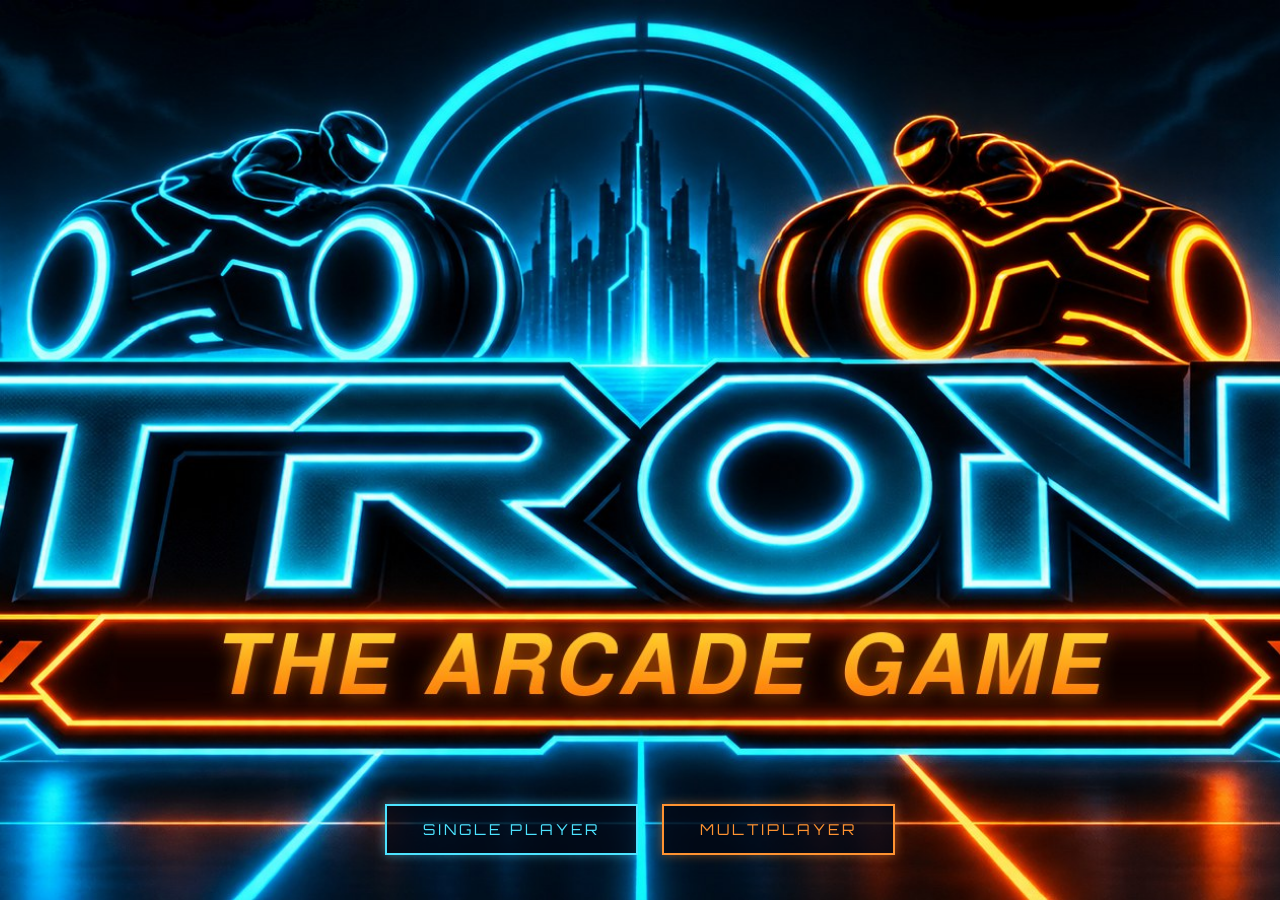
==== commit b278ba7d: "Merge branch 'main' of https://github.com/AndreiaSilvaTI/JogoTron" ====
--- a/index.html
+++ b/index.html
@@ -3,7 +3,7 @@
 <head>
 <meta charset="UTF-8">
 <meta name="viewport" content="width=device-width, initial-scale=1.0">
-<title>TRON // GRID CITY COMBAT</title>
+<title>TRON // THE ARCADE GAME</title>
 <link href="https://fonts.googleapis.com/css2?family=Orbitron:wght@400;700;900&display=swap" rel="stylesheet">
 <style>
   :root {
@@ -66,7 +66,7 @@
 
   .painel-estat{background:rgba(3,10,20,.75);border:1px solid var(--azul-neon-escuro);box-shadow:0 0 14px rgba(77,227,255,.25);padding:12px 14px}
   .botao-parar{margin-top:8px;padding:8px 14px;font-size:11px;pointer-events:auto}
-  .hud-titulo{color:var(--laranja-neon);font-size:11px;letter-spacing:4px;text-shadow:0 0 6px var(--laranja-neon)}
+  .hud-titulo{color:var(--laranja-neon);font-size:14px;font-weight:700;letter-spacing:5px;text-align:center;text-shadow:0 0 6px var(--laranja-neon),0 0 14px var(--laranja-neon),0 0 26px rgba(255,147,49,.7);margin-bottom:6px}
   .hud-linha{display:flex;align-items:center;gap:10px;color:#fff;font-size:12px;letter-spacing:2px}
   .hud-label {
     color: var(--azul-neon);
@@ -423,9 +423,8 @@
     background: rgba(255, 59, 59, 0.1);
   }
 
-  .tela-inicial{background:#02050c;overflow:hidden;z-index:12}
-  .tela-inicial>canvas{position:absolute;inset:0;width:100%;height:100%}
-  .tela-inicial>*:not(canvas){position:relative;z-index:1}
+  .tela-inicial{background:#02050c url([data-uri]